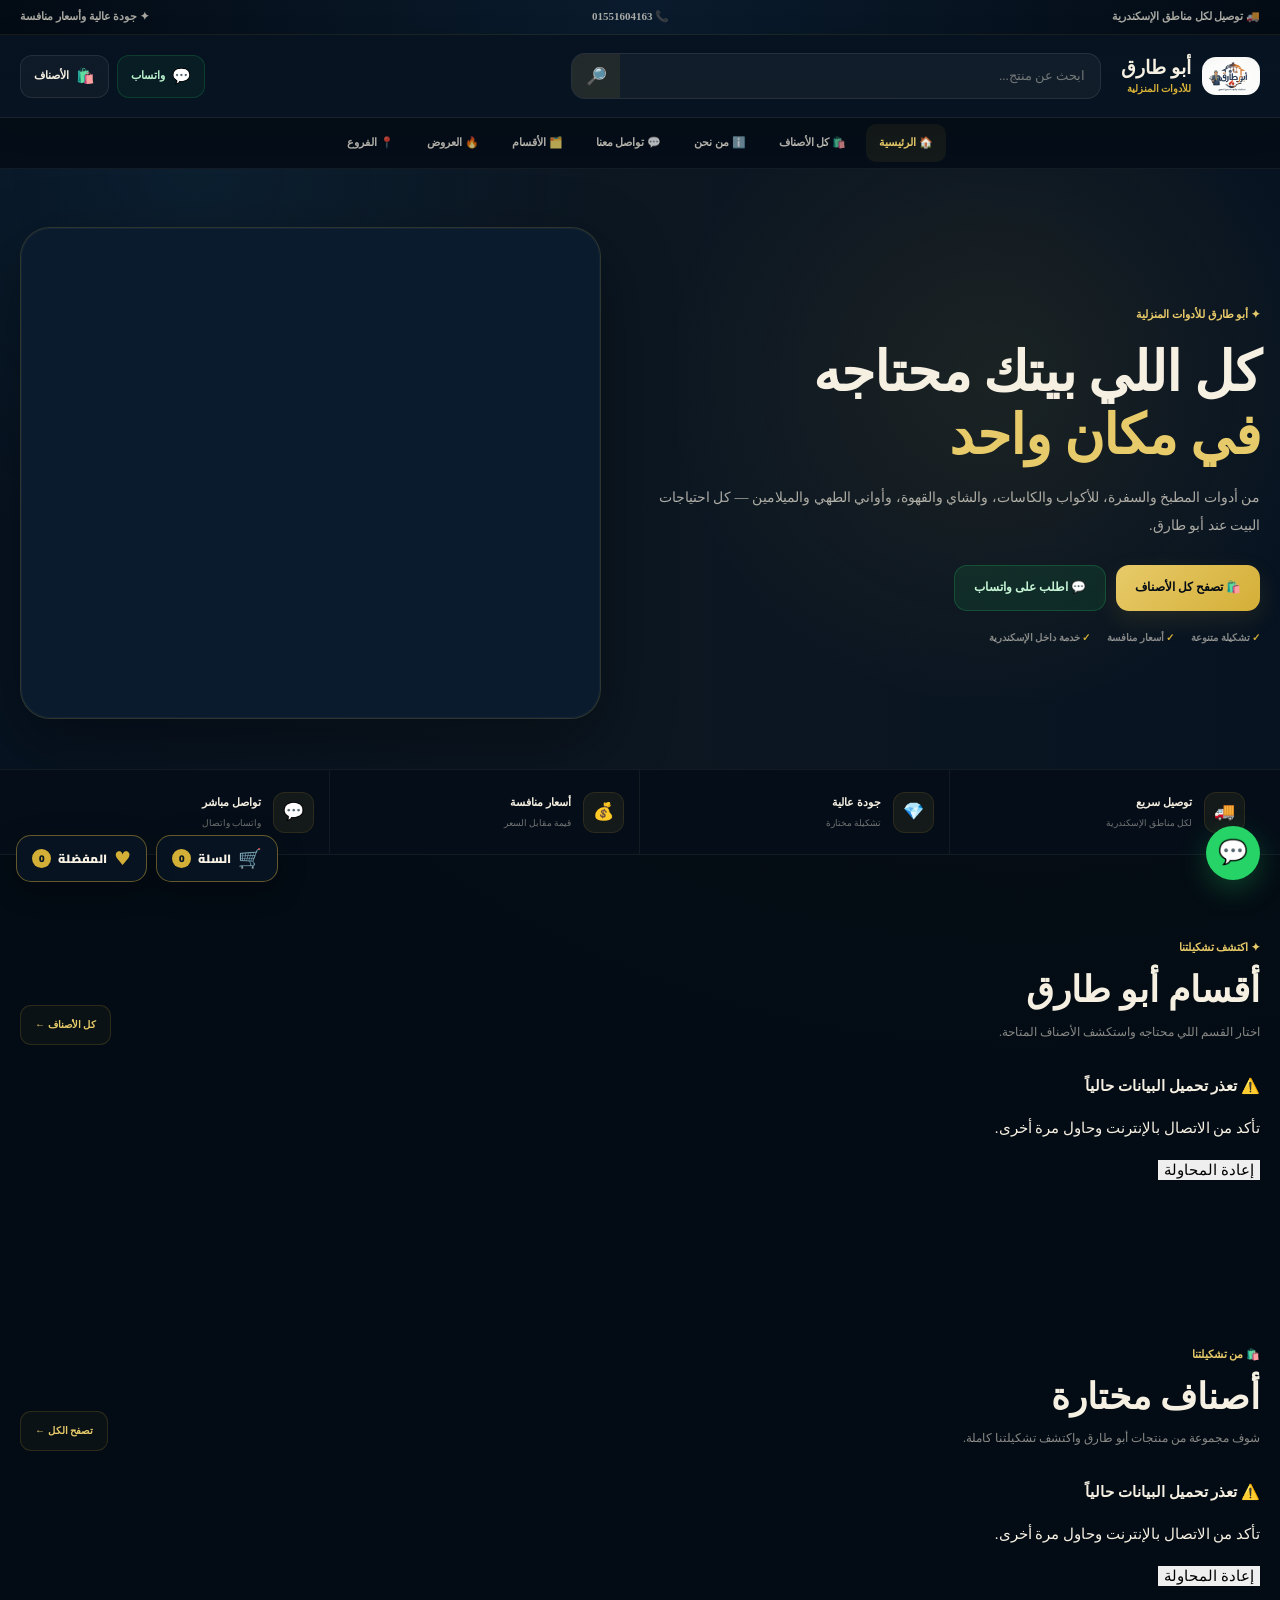
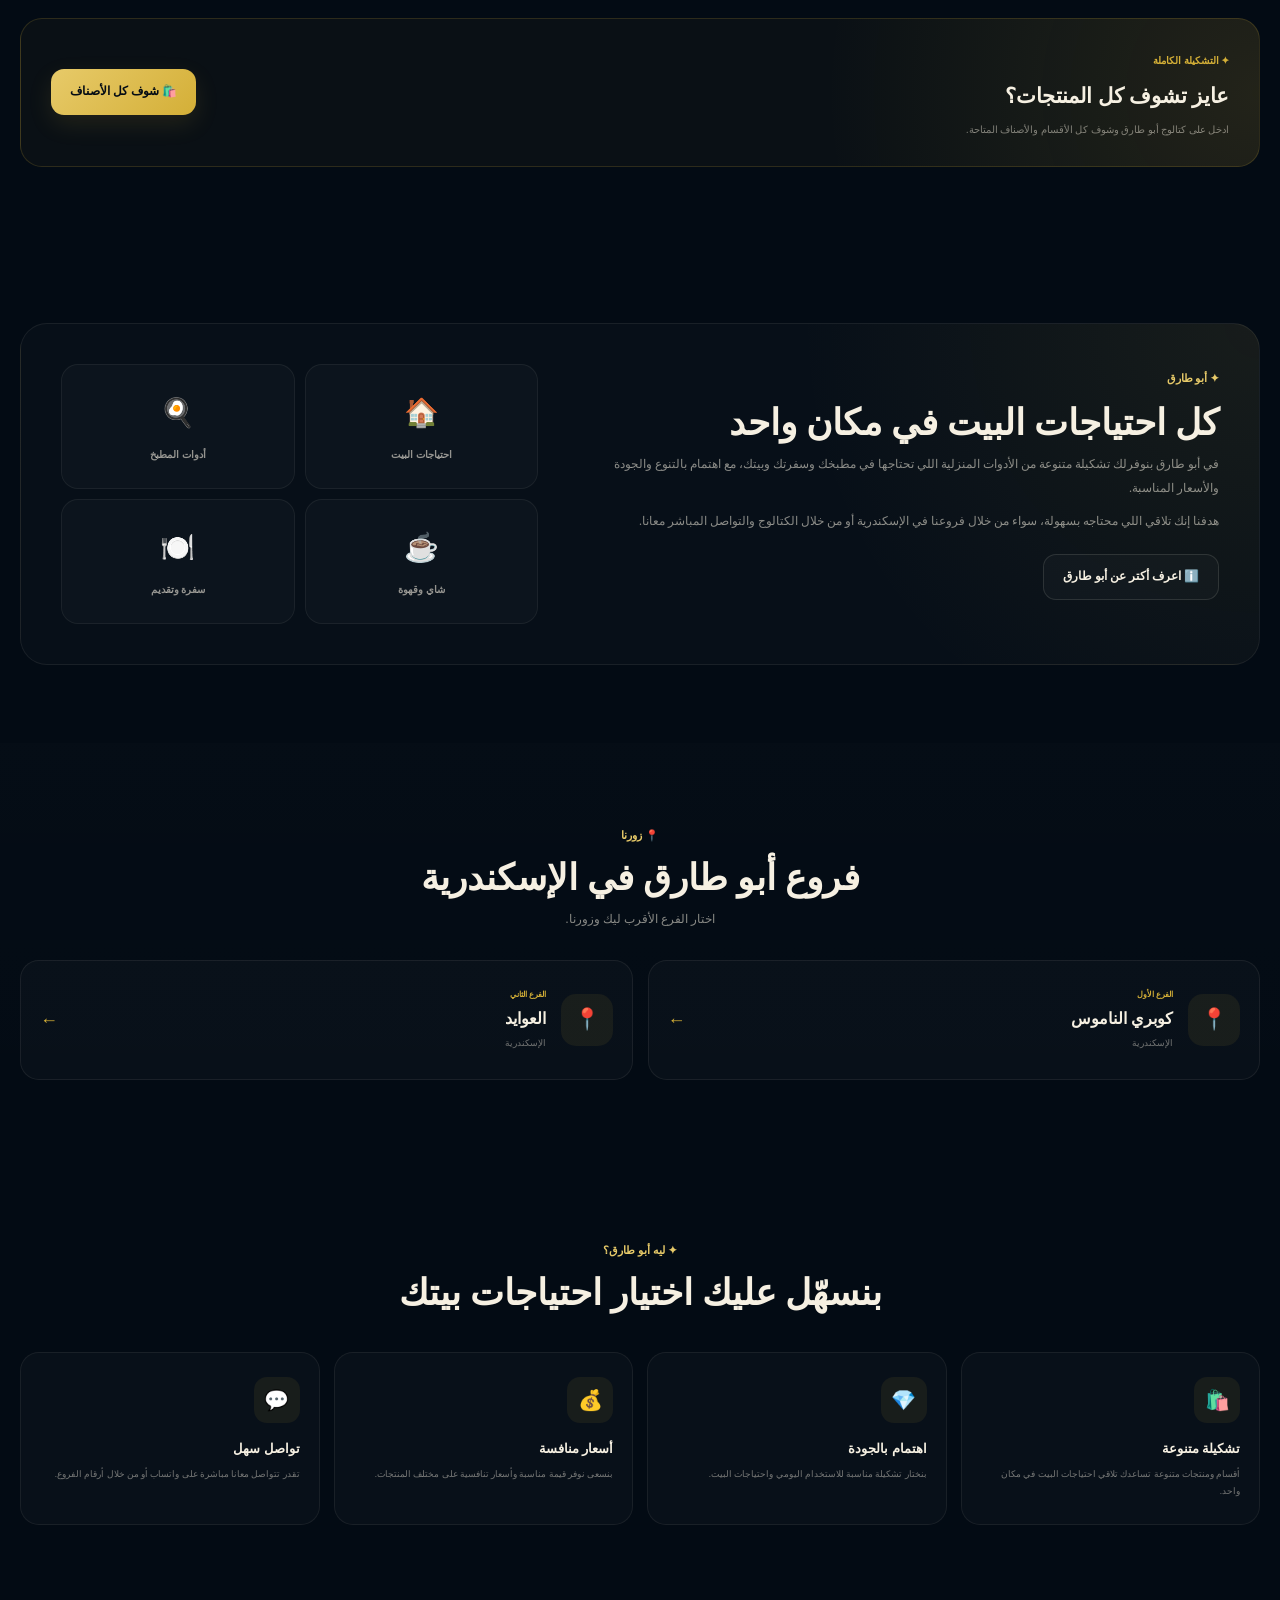
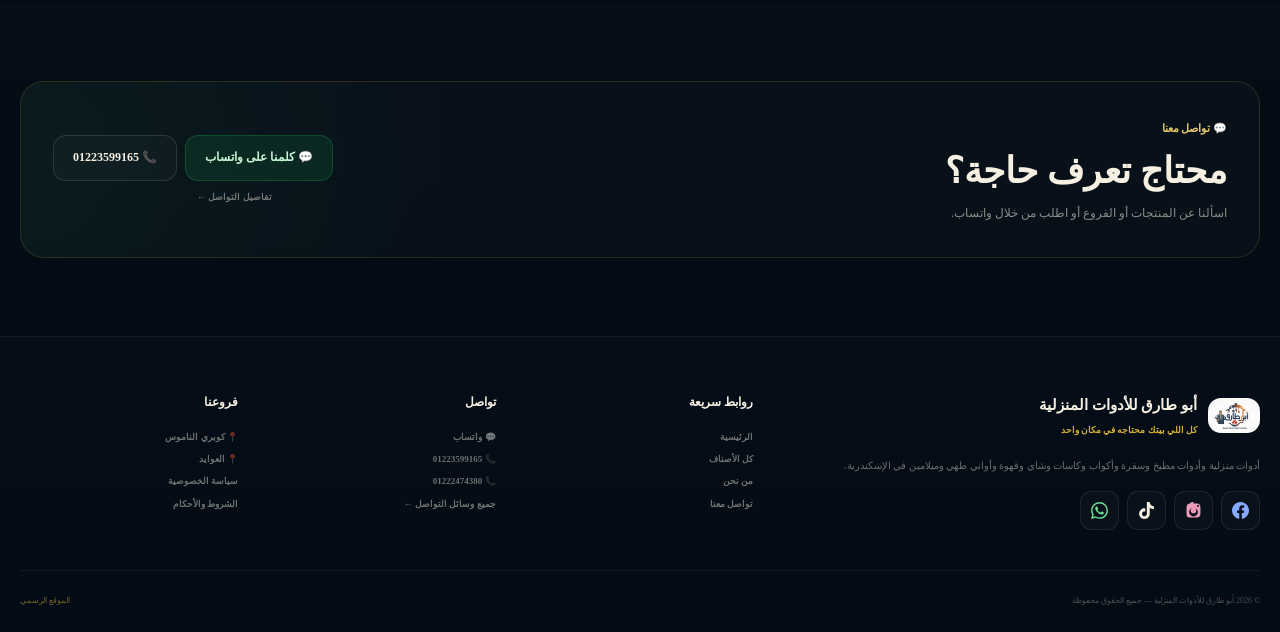
==== index.html @ c91a64de "Remove blank line before script tag in index.html" ====
<!doctype html>
<html lang="ar" dir="rtl">

<head>
  <meta charset="utf-8">

  <meta
    name="viewport"
    content="width=device-width,initial-scale=1,viewport-fit=cover"
  >

  <meta
    name="theme-color"
    content="#071321"
  >

  <!-- =========================================================
       ABO TAREK STORE
       HOMEPAGE — DARK NAVY LUXURY
       MOBILE MENU EDITION
       ========================================================= -->

  <title>أبو طارق للأدوات المنزلية | الموقع الرسمي في الإسكندرية</title>

  <meta
    name="description"
    content="أبو طارق للأدوات المنزلية في الإسكندرية — الموقع الرسمي. اكتشف أدوات المطبخ والسفرة، الأكواب والكاسات، الشاي والقهوة، أواني الطهي، الميلامين والأدوات المنزلية."
  >

  <meta
    name="keywords"
    content="أبو طارق للأدوات المنزلية, ابو طارق للادوات المنزلية, أبو طارق, ابو طارق, Abo Tarek, Abo Tarek Store, أدوات منزلية, ادوات منزلية, أدوات منزلية الإسكندرية, ادوات منزلية الاسكندرية, أدوات مطبخ, ادوات مطبخ, أواني, أواني طهي, ميلامين, أكواب وكاسات, أدوات سفرة, شاي وقهوة, كوبري الناموس, العوايد"
  >

  <meta
    name="robots"
    content="index, follow, max-image-preview:large, max-snippet:-1, max-video-preview:-1"
  >

  <meta
    name="googlebot"
    content="index, follow, max-image-preview:large, max-snippet:-1, max-video-preview:-1"
  >

  <meta
    name="author"
    content="أبو طارق للأدوات المنزلية"
  >

  <meta
    name="format-detection"
    content="telephone=no"
  >

  <link
    rel="canonical"
    href="https://abotarek963258-cmyk.github.io/abo-tarek-store/"
  >

  <!-- =========================================================
       OPEN GRAPH
       ========================================================= -->

  <meta
    property="og:type"
    content="website"
  >

  <meta
    property="og:locale"
    content="ar_EG"
  >

  <meta
    property="og:site_name"
    content="أبو طارق للأدوات المنزلية"
  >

  <meta
    property="og:title"
    content="أبو طارق للأدوات المنزلية | الموقع الرسمي في الإسكندرية"
  >

  <meta
    property="og:description"
    content="الموقع الرسمي لأبو طارق للأدوات المنزلية في الإسكندرية. أدوات منزلية، أدوات مطبخ، أواني، أكواب وكاسات، ميلامين وأدوات سفرة."
  >

  <meta
    property="og:url"
    content="https://abotarek963258-cmyk.github.io/abo-tarek-store/"
  >

  <meta
    property="og:image"
    content="https://abotarek963258-cmyk.github.io/abo-tarek-store/assets/storefront.jpg"
  >

  <meta
    property="og:image:alt"
    content="أبو طارق للأدوات المنزلية في الإسكندرية"
  >

  <!-- =========================================================
       TWITTER / X
       ========================================================= -->

  <meta
    name="twitter:card"
    content="summary_large_image"
  >

  <meta
    name="twitter:title"
    content="أبو طارق للأدوات المنزلية | الموقع الرسمي"
  >

  <meta
    name="twitter:description"
    content="الموقع الرسمي لأبو طارق للأدوات المنزلية في الإسكندرية."
  >

  <meta
    name="twitter:image"
    content="https://abotarek963258-cmyk.github.io/abo-tarek-store/assets/storefront.jpg"
  >

  <!-- =========================================================
       ICONS / PWA
       ========================================================= -->

  <link
    rel="icon"
    type="image/png"
    href="./assets/logo.png"
  >

  <link
    rel="apple-touch-icon"
    href="./assets/logo.png"
  >

  <link
    rel="manifest"
    href="./manifest.json"
  >

  <meta
    name="apple-mobile-web-app-capable"
    content="yes"
  >

  <meta
    name="apple-mobile-web-app-status-bar-style"
    content="default"
  >

  <meta
    name="apple-mobile-web-app-title"
    content="أبو طارق"
  >

  <meta
    name="mobile-web-app-capable"
    content="yes"
  >

  <meta
    name="application-name"
    content="أبو طارق"
  >

  <!-- =========================================================
       PERFORMANCE
       ========================================================= -->

  <link
    rel="preconnect"
    href="https://fonts.googleapis.com"
  >

  <link
    rel="preconnect"
    href="https://fonts.gstatic.com"
    crossorigin
  >

  <link
    rel="dns-prefetch"
    href="//fonts.googleapis.com"
  >

  <link
    rel="dns-prefetch"
    href="//script.google.com"
  >

  <!-- =========================================================
       FONT
       ========================================================= -->

  <link
    href="https://fonts.googleapis.com/css2?family=Cairo:wght@400;500;600;700;800;900&display=swap"
    rel="stylesheet"
  >

  <!-- =========================================================
       CSS
       ========================================================= -->

  <link
    rel="stylesheet"
    href="./style.css?v=7000"
  >

  <link
    rel="stylesheet"
    href="./features.css?v=7000"
  >

  <!-- =========================================================
       MOBILE MENU EXTRA STYLES
       ========================================================= -->

  <style>

    /* =======================================================
       MOBILE MENU — DARK NAVY LUXURY
       ======================================================= */

    .mobile-menu {
      position: fixed;
      inset: 0;
      z-index: 99990;
      visibility: hidden;
      pointer-events: none;
    }

    .mobile-menu.is-open {
      visibility: visible;
      pointer-events: auto;
    }

    .mobile-menu-backdrop {
      position: absolute;
      inset: 0;
      background: rgba(2, 8, 15, .72);
      backdrop-filter: blur(4px);
      -webkit-backdrop-filter: blur(4px);
      opacity: 0;
      transition: opacity .25s ease;
    }

    .mobile-menu.is-open .mobile-menu-backdrop {
      opacity: 1;
    }

    .mobile-menu-panel {
      position: absolute;
      top: 0;
      right: 0;
      width: min(88vw, 390px);
      height: 100%;
      overflow-y: auto;
      overscroll-behavior: contain;
      background:
        radial-gradient(
          circle at 100% 0%,
          rgba(212,175,55,.11),
          transparent 32%
        ),
        linear-gradient(
          180deg,
          #0a1b2d 0%,
          #071321 48%,
          #050e18 100%
        );
      border-left: 1px solid rgba(212,175,55,.22);
      box-shadow: -20px 0 70px rgba(0,0,0,.42);
      transform: translateX(105%);
      transition: transform .3s cubic-bezier(.22,.61,.36,1);
      padding: 18px;
    }

    .mobile-menu.is-open .mobile-menu-panel {
      transform: translateX(0);
    }

    .mobile-menu-head {
      display: flex;
      align-items: center;
      justify-content: space-between;
      gap: 14px;
      padding-bottom: 18px;
      border-bottom: 1px solid rgba(246,240,226,.09);
    }

    .mobile-menu-brand {
      display: inline-flex;
      align-items: center;
      gap: 11px;
      color: #f6f0e2;
      text-decoration: none;
      min-width: 0;
    }

    .mobile-menu-brand img {
      width: 48px;
      height: 48px;
      object-fit: contain;
      border-radius: 12px;
      flex: 0 0 auto;
    }

    .mobile-menu-brand span {
      display: flex;
      flex-direction: column;
      min-width: 0;
    }

    .mobile-menu-brand strong {
      color: #f6f0e2;
      font-size: 17px;
      font-weight: 900;
      line-height: 1.2;
    }

    .mobile-menu-brand small {
      margin-top: 3px;
      color: rgba(246,240,226,.62);
      font-size: 10px;
      font-weight: 600;
    }

    .mobile-menu-close {
      width: 42px;
      height: 42px;
      border: 1px solid rgba(212,175,55,.3);
      border-radius: 12px;
      background: rgba(212,175,55,.08);
      color: #d4af37;
      font-size: 29px;
      line-height: 1;
      display: inline-flex;
      align-items: center;
      justify-content: center;
      cursor: pointer;
      flex: 0 0 auto;
    }

    .mobile-menu-welcome {
      display: flex;
      align-items: center;
      gap: 12px;
      margin: 18px 0 14px;
      padding: 14px;
      border-radius: 15px;
      background: rgba(246,240,226,.045);
      border: 1px solid rgba(246,240,226,.07);
    }

    .mobile-menu-welcome > span {
      width: 38px;
      height: 38px;
      border-radius: 50%;
      display: inline-flex;
      align-items: center;
      justify-content: center;
      background: rgba(212,175,55,.12);
      color: #d4af37;
      flex: 0 0 auto;
    }

    .mobile-menu-welcome div {
      display: flex;
      flex-direction: column;
      min-width: 0;
    }

    .mobile-menu-welcome strong {
      color: #f6f0e2;
      font-size: 13px;
      font-weight: 800;
    }

    .mobile-menu-welcome small {
      margin-top: 3px;
      color: rgba(246,240,226,.56);
      font-size: 10px;
    }

    .mobile-menu-links {
      display: flex;
      flex-direction: column;
      gap: 7px;
    }

    .mobile-menu-link {
      width: 100%;
      min-height: 52px;
      display: flex;
      align-items: center;
      gap: 12px;
      padding: 10px 13px;
      border: 1px solid rgba(246,240,226,.06);
      border-radius: 14px;
      background: rgba(246,240,226,.035);
      color: #f6f0e2;
      text-decoration: none;
      font-family: inherit;
      font-size: 13px;
      font-weight: 700;
      text-align: right;
      cursor: pointer;
      transition:
        background .2s ease,
        border-color .2s ease,
        transform .2s ease;
    }

    .mobile-menu-link:hover,
    .mobile-menu-link:focus-visible {
      background: rgba(212,175,55,.09);
      border-color: rgba(212,175,55,.25);
      outline: none;
    }

    .mobile-menu-link:active {
      transform: scale(.985);
    }

    .mobile-menu-link.active {
      background: linear-gradient(
        135deg,
        rgba(212,175,55,.15),
        rgba(212,175,55,.055)
      );
      border-color: rgba(212,175,55,.28);
    }

    .mobile-menu-link.featured {
      background:
        linear-gradient(
          135deg,
          rgba(212,175,55,.18),
          rgba(212,175,55,.06)
        );
      border-color: rgba(212,175,55,.34);
    }

    .mobile-menu-link-icon {
      width: 32px;
      height: 32px;
      border-radius: 10px;
      display: inline-flex;
      align-items: center;
      justify-content: center;
      background: rgba(255,255,255,.045);
      flex: 0 0 auto;
      font-size: 16px;
    }

    .mobile-menu-link > span:nth-child(2) {
      flex: 1;
    }

    .mobile-menu-link b {
      color: #d4af37;
      font-size: 16px;
      font-weight: 900;
    }

    .mobile-menu-button {
      appearance: none;
      -webkit-appearance: none;
    }

    .mobile-menu-cart-count {
      min-width: 25px;
      height: 25px;
      padding: 0 6px;
      border-radius: 99px;
      display: inline-flex;
      align-items: center;
      justify-content: center;
      background: #d4af37;
      color: #071321;
      font-size: 11px;
      font-weight: 900;
    }

    .mobile-menu-contact {
      display: grid;
      grid-template-columns: 1fr 1fr;
      gap: 8px;
      margin-top: 15px;
    }

    .mobile-menu-contact-btn {
      min-height: 47px;
      display: flex;
      align-items: center;
      justify-content: center;
      gap: 7px;
      border-radius: 13px;
      text-decoration: none;
      font-size: 12px;
      font-weight: 800;
      border: 1px solid rgba(246,240,226,.08);
    }

    .mobile-menu-contact-btn.whatsapp {
      background: rgba(37,211,102,.11);
      border-color: rgba(37,211,102,.22);
      color: #bff5d2;
    }

    .mobile-menu-contact-btn.phone {
      background: rgba(212,175,55,.09);
      border-color: rgba(212,175,55,.22);
      color: #f6e8b5;
    }

    .mobile-menu-social {
      margin-top: 21px;
      padding-top: 17px;
      border-top: 1px solid rgba(246,240,226,.08);
    }

    .mobile-menu-social-title {
      display: flex;
      align-items: center;
      gap: 9px;
      color: rgba(246,240,226,.7);
      font-size: 10px;
      font-weight: 700;
      margin-bottom: 10px;
    }

    .mobile-menu-social-title i {
      height: 1px;
      flex: 1;
      background: rgba(212,175,55,.2);
    }

    .mobile-social-links {
      display: grid;
      grid-template-columns: repeat(3, 1fr);
      gap: 8px;
    }

    .mobile-social {
      min-height: 62px;
      display: flex;
      flex-direction: column;
      align-items: center;
      justify-content: center;
      gap: 4px;
      border-radius: 13px;
      border: 1px solid rgba(246,240,226,.07);
      background: rgba(246,240,226,.035);
      color: #f6f0e2;
      text-decoration: none;
    }

    .mobile-social span {
      font-size: 19px;
      font-weight: 900;
      line-height: 1;
    }

    .mobile-social small {
      color: rgba(246,240,226,.56);
      font-size: 8px;
      font-weight: 700;
    }

    .mobile-social.facebook span {
      color: #7da7ff;
    }

    .mobile-social.instagram span {
      color: #f39abf;
    }

    .mobile-social.tiktok span {
      color: #f6f0e2;
    }

    .mobile-menu-footer {
      display: flex;
      align-items: center;
      justify-content: space-between;
      gap: 10px;
      margin-top: 20px;
      padding: 13px 2px 4px;
      color: rgba(246,240,226,.45);
      font-size: 9px;
    }

    .mobile-menu-footer span {
      font-weight: 700;
    }

    .mobile-menu-footer small {
      color: rgba(212,175,55,.6);
    }

    body.mobile-menu-open {
      overflow: hidden;
    }

    @media (min-width: 651px) {

      .mobile-menu {
        display: none !important;
      }

    }

    @media (max-width: 420px) {

      .mobile-menu-panel {
        width: min(92vw, 370px);
        padding: 15px;
      }

      .mobile-menu-head {
        padding-bottom: 15px;
      }

      .mobile-menu-brand strong {
        font-size: 15px;
      }

      .mobile-menu-link {
        min-height: 49px;
        font-size: 12px;
      }

      .mobile-menu-welcome {
        margin-top: 14px;
      }

    }

    @media (prefers-reduced-motion: reduce) {

      .mobile-menu-backdrop,
      .mobile-menu-panel,
      .mobile-menu-link {
        transition: none !important;
      }

    }

  </style>


  <!-- =========================================================
       STRUCTURED DATA
       ========================================================= -->

  <script type="application/ld+json">
  {
    "@context": "https://schema.org",
    "@graph": [

      {
        "@type": "Organization",
        "@id": "https://abotarek963258-cmyk.github.io/abo-tarek-store/#organization",
        "name": "أبو طارق للأدوات المنزلية",
        "alternateName": [
          "ابو طارق للأدوات المنزلية",
          "أبو طارق",
          "ابو طارق",
          "Abo Tarek",
          "Abo Tarek Store"
        ],
        "url": "https://abotarek963258-cmyk.github.io/abo-tarek-store/",
        "logo": {
          "@type": "ImageObject",
          "url": "https://abotarek963258-cmyk.github.io/abo-tarek-store/assets/logo.png"
        },
        "image": "https://abotarek963258-cmyk.github.io/abo-tarek-store/assets/storefront.jpg",
        "description": "أبو طارق للأدوات المنزلية في الإسكندرية.",
        "telephone": [
          "+201551604163",
          "+201223599165",
          "+201222474380",
          "+201201344419",
          "+2035133602"
        ],
        "sameAs": [
          "https://www.facebook.com/profile.php?id=61587289863971",
          "https://www.instagram.com/abotarekstore/",
          "https://www.tiktok.com/@abo.tarek.store2"
        ]
      },

      {
        "@type": "HomeGoodsStore",
        "@id": "https://abotarek963258-cmyk.github.io/abo-tarek-store/#store",
        "name": "أبو طارق للأدوات المنزلية",
        "alternateName": [
          "ابو طارق للأدوات المنزلية",
          "أبو طارق",
          "Abo Tarek Store"
        ],
        "url": "https://abotarek963258-cmyk.github.io/abo-tarek-store/",
        "logo": "https://abotarek963258-cmyk.github.io/abo-tarek-store/assets/logo.png",
        "image": "https://abotarek963258-cmyk.github.io/abo-tarek-store/assets/storefront.jpg",
        "description": "أبو طارق للأدوات المنزلية في الإسكندرية — أدوات منزلية وأدوات مطبخ وأواني وأكواب وكاسات وميلامين وأدوات سفرة.",
        "telephone": [
          "+201551604163",
          "+201223599165",
          "+201222474380",
          "+201201344419",
          "+2035133602"
        ],
        "parentOrganization": {
          "@id": "https://abotarek963258-cmyk.github.io/abo-tarek-store/#organization"
        },
        "address": {
          "@type": "PostalAddress",
          "addressLocality": "الإسكندرية",
          "addressRegion": "الإسكندرية",
          "addressCountry": "EG"
        },
        "areaServed": {
          "@type": "City",
          "name": "الإسكندرية"
        },
        "sameAs": [
          "https://www.facebook.com/profile.php?id=61587289863971",
          "https://www.instagram.com/abotarekstore/",
          "https://www.tiktok.com/@abo.tarek.store2"
        ]
      },

      {
        "@type": "WebSite",
        "@id": "https://abotarek963258-cmyk.github.io/abo-tarek-store/#website",
        "url": "https://abotarek963258-cmyk.github.io/abo-tarek-store/",
        "name": "أبو طارق للأدوات المنزلية",
        "alternateName": "Abo Tarek Store",
        "description": "الموقع الرسمي لأبو طارق للأدوات المنزلية في الإسكندرية.",
        "publisher": {
          "@id": "https://abotarek963258-cmyk.github.io/abo-tarek-store/#organization"
        },
        "inLanguage": "ar-EG"
      },

      {
        "@type": "WebPage",
        "@id": "https://abotarek963258-cmyk.github.io/abo-tarek-store/#webpage",
        "url": "https://abotarek963258-cmyk.github.io/abo-tarek-store/",
        "name": "أبو طارق للأدوات المنزلية | الموقع الرسمي في الإسكندرية",
        "description": "الموقع الرسمي لأبو طارق للأدوات المنزلية في الإسكندرية.",
        "isPartOf": {
          "@id": "https://abotarek963258-cmyk.github.io/abo-tarek-store/#website"
        },
        "about": {
          "@id": "https://abotarek963258-cmyk.github.io/abo-tarek-store/#organization"
        },
        "mainEntity": {
          "@id": "https://abotarek963258-cmyk.github.io/abo-tarek-store/#store"
        },
        "inLanguage": "ar-EG"
      }

    ]
  }
  </script>

</head>


<body class="dark-luxury-home">


  <!-- =========================================================
       TOP STRIP
       ========================================================= -->

  <div
    class="top-strip"
    id="siteTopStrip"
  >

    <div class="container top-strip-inner">

      <span>
        🚚 توصيل لكل مناطق الإسكندرية
      </span>

      <span>
        📞 01551604163
      </span>

      <span>
        ✦ جودة عالية وأسعار منافسة
      </span>

    </div>

  </div>


  <!-- =========================================================
       HEADER
       ========================================================= -->

  <header
    class="site-header"
    id="siteHeader"
  >

    <div class="container nav">

      <a
        href="./"
        class="brand"
        aria-label="أبو طارق للأدوات المنزلية - الرئيسية"
      >

        <img
          id="siteLogo"
          src="./assets/logo.png"
          alt="لوجو أبو طارق للأدوات المنزلية"
          width="58"
          height="58"
          data-setting="logoImage"
        >

        <span class="brand-text">

          <strong
            id="siteName"
            data-setting="siteName"
          >
            أبو طارق
          </strong>

          <span>
            للأدوات المنزلية
          </span>

        </span>

      </a>


      <!-- HEADER SEARCH -->

      <form
        class="header-search"
        id="headerSearchForm"
        role="search"
        autocomplete="off"
      >

        <input
          type="search"
          id="headerSearchInput"
          placeholder="ابحث عن منتج..."
          aria-label="البحث عن منتج"
          enterkeyhint="search"
          autocomplete="off"
          spellcheck="false"
        >

        <button
          class="search-btn"
          id="headerSearchBtn"
          type="submit"
          aria-label="بحث"
        >
          🔎
        </button>

      </form>


      <!-- HEADER ACTIONS -->

      <div class="header-actions">

        <a
          href="https://wa.me/201551604163"
          target="_blank"
          rel="noopener noreferrer"
          class="header-btn whatsapp-btn"
          data-setting="whatsapp"
          aria-label="تواصل مع أبو طارق على واتساب"
        >

          <span class="icon">
            💬
          </span>

          <span class="label">
            واتساب
          </span>

        </a>


        <a
          href="./sections.html"
          class="header-btn"
          aria-label="كل الأصناف"
        >

          <span class="icon">
            🛍️
          </span>

          <span class="label">
            الأصناف
          </span>

        </a>


        <button
          class="menu-btn"
          id="menuBtn"
          type="button"
          aria-label="فتح القائمة"
          aria-controls="mobileMenu"
          aria-expanded="false"
          data-mobile-menu-toggle
        >
          <span class="menu-icon" aria-hidden="true">
            ☰
          </span>
        </button>

      </div>

    </div>

  </header>


  <!-- =========================================================
       MOBILE MENU
       ========================================================= -->

  <aside
    class="mobile-menu"
    id="mobileMenu"
    aria-hidden="true"
  >

    <div
      class="mobile-menu-backdrop"
      data-mobile-menu-close
    ></div>

    <div
      class="mobile-menu-panel"
      role="dialog"
      aria-modal="true"
      aria-label="قائمة أبو طارق"
    >

      <div class="mobile-menu-head">

        <a
          href="./"
          class="mobile-menu-brand"
          data-mobile-menu-close
        >

          <img
            src="./assets/logo.png"
            width="48"
            height="48"
            alt="أبو طارق للأدوات المنزلية"
          >

          <span>
            <strong>أبو طارق</strong>
            <small>للأدوات المنزلية</small>
          </span>

        </a>

        <button
          type="button"
          class="mobile-menu-close"
          aria-label="إغلاق القائمة"
          data-mobile-menu-close
        >
          ×
        </button>

      </div>


      <div class="mobile-menu-welcome">

        <span>
          ✦
        </span>

        <div>

          <strong>
            أهلاً بيك في أبو طارق
          </strong>

          <small>
            كل احتياجات البيت في مكان واحد
          </small>

        </div>

      </div>


      <nav
        class="mobile-menu-links"
        aria-label="قائمة الموقع"
      >

        <a
          href="./"
          class="mobile-menu-link active"
          data-mobile-menu-close
        >

          <span class="mobile-menu-link-icon">
            🏠
          </span>

          <span>
            الرئيسية
          </span>

          <b>
            ←
          </b>

        </a>


        <a
          href="./sections.html"
          class="mobile-menu-link featured"
          data-mobile-menu-close
        >

          <span class="mobile-menu-link-icon">
            🛍️
          </span>

          <span>
            كل الأصناف
          </span>

          <b>
            ←
          </b>

        </a>


        <a
          href="#offers"
          class="mobile-menu-link"
          data-mobile-menu-close
        >

          <span class="mobile-menu-link-icon">
            🔥
          </span>

          <span>
            العروض
          </span>

          <b>
            ←
          </b>

        </a>


        <button
          type="button"
          class="mobile-menu-link mobile-menu-button"
          data-cart-button
          data-mobile-menu-close
        >

          <span class="mobile-menu-link-icon">
            🛒
          </span>

          <span>
            السلة
          </span>

          <strong
            class="mobile-menu-cart-count"
            id="mobileMenuCartCount"
          >
            0
          </strong>

        </button>


        <a
          href="#categories"
          class="mobile-menu-link"
          data-mobile-menu-close
        >

          <span class="mobile-menu-link-icon">
            🗂️
          </span>

          <span>
            الأقسام
          </span>

          <b>
            ←
          </b>

        </a>


        <a
          href="#branches"
          class="mobile-menu-link"
          data-mobile-menu-close
        >

          <span class="mobile-menu-link-icon">
            📍
          </span>

          <span>
            فروعنا
          </span>

          <b>
            ←
          </b>

        </a>


        <a
          href="./about.html"
          class="mobile-menu-link"
          data-mobile-menu-close
        >

          <span class="mobile-menu-link-icon">
            ℹ️
          </span>

          <span>
            من نحن
          </span>

          <b>
            ←
          </b>

        </a>


        <a
          href="./contact.html"
          class="mobile-menu-link"
          data-mobile-menu-close
        >

          <span class="mobile-menu-link-icon">
            💬
          </span>

          <span>
            تواصل معنا
          </span>

          <b>
            ←
          </b>

        </a>

      </nav>


      <!-- QUICK CONTACT -->

      <div class="mobile-menu-contact">

        <a
          href="https://wa.me/201551604163"
          target="_blank"
          rel="noopener noreferrer"
          class="mobile-menu-contact-btn whatsapp"
          data-setting="whatsapp"
        >

          <span>
            💬
          </span>

          <strong>
            واتساب
          </strong>

        </a>


        <a
          href="tel:01223599165"
          class="mobile-menu-contact-btn phone"
          data-setting="phone1"
        >

          <span>
            📞
          </span>

          <strong>
            اتصال
          </strong>

        </a>

      </div>


      <!-- SOCIAL -->

      <div class="mobile-menu-social">

        <div class="mobile-menu-social-title">

          <span>
            تابعنا على السوشيال
          </span>

          <i></i>

        </div>


        <div class="mobile-social-links">

          <a
            href="https://www.facebook.com/profile.php?id=61587289863971"
            target="_blank"
            rel="noopener noreferrer"
            class="mobile-social facebook"
            data-setting="facebook"
            aria-label="فيسبوك"
          >

            <span>
              f
            </span>

            <small>
              Facebook
            </small>

          </a>


          <a
            href="https://www.instagram.com/abotarekstore/"
            target="_blank"
            rel="noopener noreferrer"
            class="mobile-social instagram"
            data-setting="instagram"
            aria-label="إنستجرام"
          >

            <span>
              ◎
            </span>

            <small>
              Instagram
            </small>

          </a>


          <a
            href="https://www.tiktok.com/@abo.tarek.store2"
            target="_blank"
            rel="noopener noreferrer"
            class="mobile-social tiktok"
            data-setting="tiktok"
            aria-label="تيك توك"
          >

            <span>
              ♪
            </span>

            <small>
              TikTok
            </small>

          </a>

        </div>

      </div>


      <div class="mobile-menu-footer">

        <span>
          ✦ أبو طارق للأدوات المنزلية
        </span>

        <small>
          الإسكندرية
        </small>

      </div>

    </div>

  </aside>


  <!-- =========================================================
       MAIN NAVIGATION
       ========================================================= -->

  <nav
    class="main-nav"
    id="mainNav"
    aria-label="القائمة الرئيسية"
  >

    <div class="container nav-inner">

      <a
        href="./"
        class="active"
        aria-current="page"
      >
        🏠 الرئيسية
      </a>

      <a href="./sections.html">
        🛍️ كل الأصناف
      </a>

      <a href="./about.html">
        ℹ️ من نحن
      </a>

      <a href="./contact.html">
        💬 تواصل معنا
      </a>

      <a href="#categories">
        🗂️ الأقسام
      </a>

      <a href="#offers">
        🔥 العروض
      </a>

      <a href="#branches">
        📍 الفروع
      </a>

    </div>

  </nav>


  <!-- =========================================================
       MAIN
       ========================================================= -->

  <main>


    <!-- HERO -->

    <section
      class="hero"
      id="hero"
      aria-labelledby="heroTitle"
    >

      <div class="container hero-inner">

        <div class="hero-copy">

          <span class="hero-badge">
            ✦ أبو طارق للأدوات المنزلية
          </span>

          <h1
            class="hero-title"
            id="heroTitle"
          >

            <span>
              كل اللي بيتك محتاجه
            </span>

            <span>
              في مكان واحد
            </span>

          </h1>

          <p
            class="hero-description"
            id="heroSubtitle"
          >
            من أدوات المطبخ والسفرة، للأكواب والكاسات،
            والشاي والقهوة، وأواني الطهي والميلامين —
            كل احتياجات البيت عند أبو طارق.
          </p>


          <div class="hero-actions">

            <a
              href="./sections.html"
              class="btn-primary"
            >
              🛍️ تصفح كل الأصناف
            </a>

            <a
              href="https://wa.me/201551604163"
              target="_blank"
              rel="noopener noreferrer"
              class="btn-whatsapp"
              data-setting="whatsapp"
            >
              💬 اطلب على واتساب
            </a>

          </div>


          <div class="hero-trust">

            <span>
              ✓ تشكيلة متنوعة
            </span>

            <span>
              ✓ أسعار منافسة
            </span>

            <span>
              ✓ خدمة داخل الإسكندرية
            </span>

          </div>

        </div>


        <div class="hero-image">

          <img
            id="heroImage"
            src="./assets/storefront.jpg"
            alt="أبو طارق للأدوات المنزلية في الإسكندرية"
            width="900"
            height="650"
            loading="eager"
            fetchpriority="high"
            decoding="async"
            data-setting="heroImage"
          >

        </div>

      </div>

    </section>


    <!-- QUICK FEATURES -->

    <section
      class="features-bar"
      aria-label="مميزات أبو طارق"
    >

      <div class="container features-grid">

        <div class="feature-item">

          <div class="feature-icon">
            🚚
          </div>

          <div class="feature-text">

            <strong>
              توصيل سريع
            </strong>

            <span>
              لكل مناطق الإسكندرية
            </span>

          </div>

        </div>


        <div class="feature-item">

          <div class="feature-icon">
            💎
          </div>

          <div class="feature-text">

            <strong>
              جودة عالية
            </strong>

            <span>
              تشكيلة مختارة
            </span>

          </div>

        </div>


        <div class="feature-item">

          <div class="feature-icon">
            💰
          </div>

          <div class="feature-text">

            <strong>
              أسعار منافسة
            </strong>

            <span>
              قيمة مقابل السعر
            </span>

          </div>

        </div>


        <div class="feature-item">

          <div class="feature-icon">
            💬
          </div>

          <div class="feature-text">

            <strong>
              تواصل مباشر
            </strong>

            <span>
              واتساب واتصال
            </span>

          </div>

        </div>

      </div>

    </section>


    <!-- CATEGORIES -->

    <section
      id="categories"
      class="section categories-section"
      aria-labelledby="categoriesTitle"
    >

      <div class="container">

        <div class="section-header">

          <div>

            <span class="section-kicker">
              ✦ اكتشف تشكيلتنا
            </span>

            <h2
              class="section-title"
              id="categoriesTitle"
            >
              أقسام أبو طارق
            </h2>

            <p class="section-description">
              اختار القسم اللي محتاجه واستكشف الأصناف المتاحة.
            </p>

          </div>

          <a
            href="./sections.html"
            class="see-all"
          >
            كل الأصناف ←
          </a>

        </div>


        <div
          id="categoryGrid"
          class="categories-grid"
          aria-live="polite"
        >

          <div class="loading">

            <div class="loading-spinner"></div>

            <span>
              جاري تحميل الأقسام...
            </span>

          </div>

        </div>

      </div>

    </section>


    <!-- OFFERS -->

    <section
      id="offers"
      class="section offers-section"
      hidden
      aria-labelledby="offersTitle"
    >

      <div class="container">

        <div class="section-header">

          <div>

            <span class="section-kicker">
              🔥 عروض مختارة
            </span>

            <h2
              class="section-title"
              id="offersTitle"
            >
              عروض أبو طارق
            </h2>

            <p class="section-description">
              اختيارات مميزة بأسعار وعروض خاصة.
            </p>

          </div>

          <a
            href="./sections.html"
            class="see-all"
          >
            اكتشف المزيد ←
          </a>

        </div>


        <div
          id="offersGrid"
          class="products-grid"
          aria-live="polite"
        ></div>

      </div>

    </section>


    <!-- PRODUCTS -->

    <section
      id="products"
      class="section products-section"
      aria-labelledby="productsTitle"
    >

      <div class="container">

        <div class="section-header">

          <div>

            <span class="section-kicker">
              🛍️ من تشكيلتنا
            </span>

            <h2
              class="section-title"
              id="productsTitle"
            >
              أصناف مختارة
            </h2>

            <p class="section-description">
              شوف مجموعة من منتجات أبو طارق واكتشف تشكيلتنا كاملة.
            </p>

          </div>

          <a
            href="./sections.html"
            class="see-all"
          >
            تصفح الكل ←
          </a>

        </div>


        <div
          id="productsGrid"
          class="products-grid"
          aria-live="polite"
        >

          <div class="loading">

            <div class="loading-spinner"></div>

            <span>
              جاري تحميل الأصناف...
            </span>

          </div>

        </div>


        <div class="catalog-cta">

          <div class="catalog-cta-content">

            <span class="catalog-cta-kicker">
              ✦ التشكيلة الكاملة
            </span>

            <h3>
              عايز تشوف كل المنتجات؟
            </h3>

            <p>
              ادخل على كتالوج أبو طارق وشوف كل الأقسام والأصناف المتاحة.
            </p>

          </div>

          <a
            href="./sections.html"
            class="btn-primary catalog-cta-button"
          >
            🛍️ شوف كل الأصناف
          </a>

        </div>

      </div>

    </section>


    <!-- RECENTLY VIEWED -->

    <section
      id="recentlyViewed"
      class="section recently-viewed-section"
      hidden
      aria-labelledby="recentlyViewedTitle"
    >

      <div class="container">

        <div class="section-header">

          <div>

            <span class="section-kicker">
              👀 رجوع سريع
            </span>

            <h2
              class="section-title"
              id="recentlyViewedTitle"
            >
              المنتجات اللي شوفتها
            </h2>

          </div>

          <a
            href="./sections.html"
            class="see-all"
          >
            تصفح المزيد ←
          </a>

        </div>


        <div
          id="recentlyViewedGrid"
          class="products-grid"
        ></div>

      </div>

    </section>


    <!-- ABOUT -->

    <section
      id="about"
      class="section about-section"
      aria-labelledby="aboutTitle"
    >

      <div class="container">

        <div class="about-card">

          <div class="about-copy">

            <span class="section-kicker">
              ✦ أبو طارق
            </span>

            <h2
              class="section-title"
              id="aboutTitle"
            >
              كل احتياجات البيت في مكان واحد
            </h2>

            <p class="section-description">
              في أبو طارق بنوفرلك تشكيلة متنوعة من الأدوات المنزلية
              اللي تحتاجها في مطبخك وسفرتك وبيتك، مع اهتمام بالتنوع
              والجودة والأسعار المناسبة.
            </p>

            <p class="section-description">
              هدفنا إنك تلاقي اللي محتاجه بسهولة، سواء من خلال فروعنا
              في الإسكندرية أو من خلال الكتالوج والتواصل المباشر معانا.
            </p>

            <a
              href="./about.html"
              class="btn-outline"
            >
              ℹ️ اعرف أكتر عن أبو طارق
            </a>

          </div>


          <div class="about-highlight">

            <div class="about-highlight-item">
              <strong>🏠</strong>
              <span>احتياجات البيت</span>
            </div>

            <div class="about-highlight-item">
              <strong>🍳</strong>
              <span>أدوات المطبخ</span>
            </div>

            <div class="about-highlight-item">
              <strong>☕</strong>
              <span>شاي وقهوة</span>
            </div>

            <div class="about-highlight-item">
              <strong>🍽️</strong>
              <span>سفرة وتقديم</span>
            </div>

          </div>

        </div>

      </div>

    </section>


    <!-- BRANCHES -->

    <section
      id="branches"
      class="section branches-section"
      aria-labelledby="branchesTitle"
    >

      <div class="container">

        <div class="section-header centered">

          <div>

            <span class="section-kicker">
              📍 زورنا
            </span>

            <h2
              class="section-title"
              id="branchesTitle"
            >
              فروع أبو طارق في الإسكندرية
            </h2>

            <p class="section-description">
              اختار الفرع الأقرب ليك وزورنا.
            </p>

          </div>

        </div>


        <div class="branches-grid">


          <a
            href="https://maps.app.goo.gl/eSGccYFsFV8KmgCF7"
            target="_blank"
            rel="noopener noreferrer"
            class="branch-card"
          >

            <div class="branch-icon">
              📍
            </div>

            <div class="branch-content">

              <span class="branch-label">
                الفرع الأول
              </span>

              <h3 data-setting="address1">
                كوبري الناموس
              </h3>

              <span>
                الإسكندرية
              </span>

            </div>

            <span class="branch-arrow">
              ←
            </span>

          </a>


          <a
            href="https://maps.app.goo.gl/UuSj8ifqPBFMFxDY6"
            target="_blank"
            rel="noopener noreferrer"
            class="branch-card"
          >

            <div class="branch-icon">
              📍
            </div>

            <div class="branch-content">

              <span class="branch-label">
                الفرع الثاني
              </span>

              <h3 data-setting="address2">
                العوايد
              </h3>

              <span>
                الإسكندرية
              </span>

            </div>

            <span class="branch-arrow">
              ←
            </span>

          </a>


        </div>

      </div>

    </section>


    <!-- WHY US -->

    <section
      id="why-us"
      class="section why-us-section"
      aria-labelledby="whyUsTitle"
    >

      <div class="container">

        <div class="section-header centered">

          <div>

            <span class="section-kicker">
              ✦ ليه أبو طارق؟
            </span>

            <h2
              class="section-title"
              id="whyUsTitle"
            >
              بنسهّل عليك اختيار احتياجات بيتك
            </h2>

          </div>

        </div>


        <div class="why-us-grid">


          <article class="why-card">

            <div class="why-icon">
              🛍️
            </div>

            <h3>
              تشكيلة متنوعة
            </h3>

            <p>
              أقسام ومنتجات متنوعة تساعدك تلاقي احتياجات البيت في مكان واحد.
            </p>

          </article>


          <article class="why-card">

            <div class="why-icon">
              💎
            </div>

            <h3>
              اهتمام بالجودة
            </h3>

            <p>
              بنختار تشكيلة مناسبة للاستخدام اليومي واحتياجات البيت.
            </p>

          </article>


          <article class="why-card">

            <div class="why-icon">
              💰
            </div>

            <h3>
              أسعار منافسة
            </h3>

            <p>
              بنسعى نوفر قيمة مناسبة وأسعار تنافسية على مختلف المنتجات.
            </p>

          </article>


          <article class="why-card">

            <div class="why-icon">
              💬
            </div>

            <h3>
              تواصل سهل
            </h3>

            <p>
              تقدر تتواصل معانا مباشرة على واتساب أو من خلال أرقام الفروع.
            </p>

          </article>


        </div>

      </div>

    </section>


    <!-- CONTACT -->

    <section
      id="contact"
      class="section contact-section"
      aria-labelledby="contactTitle"
    >

      <div class="container">

        <div class="contact-card">

          <div class="contact-copy">

            <span class="section-kicker">
              💬 تواصل معنا
            </span>

            <h2
              class="section-title"
              id="contactTitle"
            >
              محتاج تعرف حاجة؟
            </h2>

            <p class="section-description">
              اسألنا عن المنتجات أو الفروع أو اطلب من خلال واتساب.
            </p>

          </div>


          <div class="contact-actions">

            <a
              href="https://wa.me/201551604163"
              target="_blank"
              rel="noopener noreferrer"
              class="btn-whatsapp"
              data-setting="whatsapp"
            >
              💬 كلمنا على واتساب
            </a>

            <a
              href="tel:01223599165"
              class="btn-outline"
              data-setting="phone1"
            >
              📞 01223599165
            </a>

            <a
              href="./contact.html"
              class="contact-more"
            >
              تفاصيل التواصل ←
            </a>

          </div>

        </div>

      </div>

    </section>


  </main>


  <!-- =========================================================
       FOOTER
       ========================================================= -->

  <footer class="site-footer">

    <div class="container">

      <div class="footer-inner">


        <div class="footer-brand">

          <a
            href="./"
            class="footer-brand-link"
          >

            <img
              src="./assets/logo.png"
              alt="أبو طارق للأدوات المنزلية"
              width="52"
              height="52"
              loading="lazy"
              data-setting="logoImage"
            >

            <span>

              <strong data-setting="siteName">
                أبو طارق للأدوات المنزلية
              </strong>

              <small data-setting="siteTagline">
                كل اللي بيتك محتاجه في مكان واحد
              </small>

            </span>

          </a>


          <p class="footer-description">
            أدوات منزلية وأدوات مطبخ وسفرة وأكواب وكاسات
            وشاي وقهوة وأواني طهي وميلامين في الإسكندرية.
          </p>


          <div
            class="footer-social"
            aria-label="مواقع التواصل الاجتماعي"
          >

            <a
              href="https://www.facebook.com/profile.php?id=61587289863971"
              target="_blank"
              rel="noopener noreferrer"
              class="social-link facebook"
              data-setting="facebook"
              aria-label="فيسبوك"
              title="فيسبوك"
            >

              <svg
                viewBox="0 0 24 24"
                aria-hidden="true"
                xmlns="http://www.w3.org/2000/svg"
              >

                <path
                  d="M24 12.073c0-6.627-5.373-12-12-12S0 5.446 0 12.073c0 5.99 4.388 10.954 10.125 11.854v-8.385H7.078v-3.47h3.047V9.43c0-3.007 1.792-4.669 4.533-4.669 1.312 0 2.686.235 2.686.235v2.953H15.83c-1.491 0-1.956.925-1.956 1.874v2.25h3.328l-.532 3.47h-2.796v8.385C19.612 23.027 24 18.062 24 12.073z"
                />

              </svg>

            </a>


            <a
              href="https://www.instagram.com/abotarekstore/"
              target="_blank"
              rel="noopener noreferrer"
              class="social-link instagram"
              data-setting="instagram"
              aria-label="إنستجرام"
              title="إنستجرام"
            >

              <svg
                viewBox="0 0 24 24"
                aria-hidden="true"
                xmlns="http://www.w3.org/2000/svg"
              >

                <path
                  d="M12 2.163c3.204 0 3.584.012 4.85.07 3.252.148 4.771 1.691 4.919 4.919.058 1.265.069 1.645.069 4.849 0 3.205-.012 3.584-.069 4.849-.149 3.225-1.664 4.771-4.919 4.919-1.266.058-1.644.07-4.85.07-3.204 0-3.584-.012-4.849-.07-4.26-.149-4.771-1.699-4.919-4.92-.058-1.265-.07-1.644-.07-4.849 0-3.204.013-3.583.07-4.849.149-3.227 1.664-4.771 4.919-4.919C8.333.014 8.741 0 12 0zm0 5.838a6.162 6.162 0 100 12.324 6.162 6.162 0 000-12.324zM12 16a4 4 0 110-8 4 4 0 010 8zm6.406-11.845a1.44 1.44 0 100 2.881 1.44 1.44 0 000-2.881z"
                />

              </svg>

            </a>


            <a
              href="https://www.tiktok.com/@abo.tarek.store2"
              target="_blank"
              rel="noopener noreferrer"
              class="social-link tiktok"
              data-setting="tiktok"
              aria-label="تيك توك"
              title="تيك توك"
            >

              <svg
                viewBox="0 0 24 24"
                aria-hidden="true"
                xmlns="http://www.w3.org/2000/svg"
              >

                <path
                  d="M12.525.02c1.31-.02 2.61-.01 3.91-.02.08 1.53.63 3.09 1.75 4.17 1.12 1.11 2.7 1.62 4.24 1.79v4.03c-1.44-.05-2.89-.35-4.2-.97-.57-.26-1.1-.59-1.62-.93-.01 2.92.01 5.84-.02 8.75-.08 1.4-.54 2.79-1.35 3.94-1.31 1.92-3.58 3.17-5.91 3.21-1.43.08-2.86-.31-4.08-1.03-2.02-1.19-3.44-3.37-3.65-5.71-.02-.5-.03-1-.01-1.49.18-1.9 1.12-3.72 2.58-4.96 1.66-1.44 3.98-2.13 6.15-1.72.02 1.48-.04 2.96-.04 4.44-.99-.32-2.15-.23-3.02.37-.63.41-1.11 1.04-1.36 1.75-.21.51-.15 1.07-.14 1.61.24 1.64 1.82 3.02 3.5 2.87 1.12-.01 2.19-.66 2.77-1.61.19-.33.4-.67.41-1.06.1-1.79.06-3.57.07-5.36.01-4.03-.01-8.05.02-12.07z"
                />

              </svg>

            </a>


            <a
              href="https://wa.me/201551604163"
              target="_blank"
              rel="noopener noreferrer"
              class="social-link whatsapp"
              data-setting="whatsapp"
              aria-label="واتساب"
              title="واتساب"
            >

              <svg
                viewBox="0 0 24 24"
                aria-hidden="true"
                xmlns="http://www.w3.org/2000/svg"
              >

                <path
                  d="M17.472 14.382c-.297-.149-1.758-.867-2.03-.967-.273-.099-.471-.148-.67.15-.197.297-.767.966-.94 1.164-.173.199-.347.223-.644.075-.297-.15-1.255-.463-2.39-1.475-.883-.788-1.48-1.761-1.653-2.059-.173-.297-.018-.458.13-.606.134-.133.298-.347.446-.52.149-.198.198-.298.298-.497.099-.198.05-.371-.025-.52-.075-.149-.669-1.612-.916-2.207-.242-.579-.487-.5-.669-.51-.173-.008-.371-.01-.57-.01-.198 0-.52.074-.792.372-.272.297-1.04 1.016-1.04 2.479 0 1.462 1.065 2.875 1.213 3.074.149.198 2.096 3.2 5.077 4.487.709.306 1.262.489 1.694.625.712.227 1.36.195 1.871.118.571-.085 1.758-.719 2.006-1.413.248-.694.248-1.289.173-1.413-.074-.124-.272-.198-.57-.347m-5.421 7.403h-.004a9.87 9.87 0 01-5.031-1.378l-.361-.214-3.741.982.998-3.648-.235-.374a9.86 9.86 0 01-1.51-5.26c.001-5.45 4.436-9.884 9.888-9.884 2.64 0 5.122 1.03 6.988 2.898a9.825 9.825 0 012.893 6.994c-.003 5.45-4.437 9.884-9.885 9.884m8.413-18.297A11.815 11.815 0 0012.05 0C5.495 0 .16 5.335.157 11.892c0 2.096.547 4.142 1.588 5.945L.057 24l6.305-1.654a11.882 11.882 0 005.683 1.448h.005c6.554 0 11.89-5.335 11.893-11.893a11.821 11.821 0 00-3.48-8.413z"
                />

              </svg>

            </a>

          </div>

        </div>


        <div class="footer-col">

          <h4>
            روابط سريعة
          </h4>

          <a href="./">
            الرئيسية
          </a>

          <a href="./sections.html">
            كل الأصناف
          </a>

          <a href="./about.html">
            من نحن
          </a>

          <a href="./contact.html">
            تواصل معنا
          </a>

        </div>


        <div class="footer-col">

          <h4>
            تواصل
          </h4>

          <a
            href="https://wa.me/201551604163"
            target="_blank"
            rel="noopener noreferrer"
            data-setting="whatsapp"
          >
            💬 واتساب
          </a>

          <a
            href="tel:01223599165"
            data-setting="phone1"
          >
            📞 01223599165
          </a>

          <a
            href="tel:01222474380"
            data-setting="phone2"
          >
            📞 01222474380
          </a>

          <a href="./contact.html">
            جميع وسائل التواصل ←
          </a>

        </div>


        <div class="footer-col">

          <h4>
            فروعنا
          </h4>

          <a href="#branches">
            📍 <span data-setting="address1">كوبري الناموس</span>
          </a>

          <a href="#branches">
            📍 <span data-setting="address2">العوايد</span>
          </a>

          <a href="./privacy.html">
            سياسة الخصوصية
          </a>

          <a href="./terms.html">
            الشروط والأحكام
          </a>

        </div>

      </div>


      <div class="footer-bottom">

        <span>
          © 2026
          <span data-setting="siteName">
            أبو طارق للأدوات المنزلية
          </span>
          — جميع الحقوق محفوظة
        </span>

        <a href="./">
          الموقع الرسمي
        </a>

      </div>

    </div>

  </footer>


  <!-- =========================================================
       FLOATING WHATSAPP
       ========================================================= -->

  <a
    id="floatingWhatsApp"
    class="floating-wa"
    href="https://wa.me/201551604163"
    target="_blank"
    rel="noopener noreferrer"
    aria-label="تواصل مع أبو طارق على واتساب"
    data-setting="whatsapp"
  >
    💬
  </a>


  <!-- =========================================================
       NOSCRIPT
       ========================================================= -->

  <noscript>

    <div
      style="
        padding:24px;
        text-align:center;
        background:#071321;
        color:#f6f0e2;
        font-family:Arial,sans-serif;
      "
    >

      لتصفح موقع أبو طارق للأدوات المنزلية بشكل كامل،
      يرجى تفعيل JavaScript في المتصفح.

      <br><br>

      <a
        href="./sections.html"
        style="color:#d4af37;font-weight:700;"
      >
        تصفح كل الأصناف
      </a>

    </div>

  </noscript>


  <!-- =========================================================
       JAVASCRIPT
       ========================================================= -->

  <script src="./config.js?v=7000"></script>

  <script src="./features.js?v=7000" defer></script>

  <script src="./app.js?v=7000" defer></script>

  <script src="./analytics.js?v=7000" defer></script>

  <script src="./pwa.js?v=7000" defer></script>


  <!-- =========================================================
       MOBILE MENU CONTROLLER
       ========================================================= -->

  <script>

    (function () {

      "use strict";

      function initAboTarekMobileMenu() {

        const menu =
          document.getElementById("mobileMenu");

        const button =
          document.getElementById("menuBtn");

        const cartCount =
          document.getElementById(
            "mobileMenuCartCount"
          );

        if (!menu || !button) {
          return;
        }


        const closeElements =
          menu.querySelectorAll(
            "[data-mobile-menu-close]"
          );


        function isMobile() {

          return window.innerWidth <= 650;

        }


        function updateCartCount() {

          if (!cartCount) {
            return;
          }

          try {

            const features =
              window.ABO_TAREK_FEATURES;

            if (
              features &&
              typeof features.getCartCount === "function"
            ) {

              const count =
                Number(
                  features.getCartCount() || 0
                );

              cartCount.textContent =
                count > 99
                  ? "99+"
                  : String(count);

              return;

            }


            const raw =
              localStorage.getItem(
                "abo_tarek_cart_v1"
              );

            if (!raw) {

              cartCount.textContent = "0";
              return;

            }


            const cart =
              JSON.parse(raw);

            let count = 0;

            if (Array.isArray(cart)) {

              cart.forEach(function (item) {

                count +=
                  Number(item.quantity || 1);

              });

            } else if (
              cart &&
              typeof cart === "object"
            ) {

              Object.values(cart).forEach(
                function (item) {

                  count +=
                    Number(item.quantity || 1);

                }
              );

            }

            cartCount.textContent =
              count > 99
                ? "99+"
                : String(count);

          } catch (error) {

            cartCount.textContent = "0";

          }

        }


        function openMenu() {

          if (!isMobile()) {
            return;
          }

          menu.classList.add("is-open");

          menu.setAttribute(
            "aria-hidden",
            "false"
          );

          button.setAttribute(
            "aria-expanded",
            "true"
          );

          button.setAttribute(
            "aria-label",
            "إغلاق القائمة"
          );

          button.classList.add("is-open");

          document.body.classList.add(
            "mobile-menu-open"
          );

          updateCartCount();

        }


        function closeMenu() {

          menu.classList.remove("is-open");

          menu.setAttribute(
            "aria-hidden",
            "true"
          );

          button.setAttribute(
            "aria-expanded",
            "false"
          );

          button.setAttribute(
            "aria-label",
            "فتح القائمة"
          );

          button.classList.remove("is-open");

          document.body.classList.remove(
            "mobile-menu-open"
          );

        }


        function toggleMenu(event) {

          if (event) {

            event.preventDefault();
            event.stopPropagation();

          }

          if (
            menu.classList.contains("is-open")
          ) {

            closeMenu();

          } else {

            openMenu();

          }

        }


        button.addEventListener(
          "click",
          toggleMenu
        );


        closeElements.forEach(
          function (element) {

            element.addEventListener(
              "click",
              function () {

                closeMenu();

              }
            );

          }
        );


        menu
          .querySelectorAll(
            ".mobile-menu-link[href]"
          )
          .forEach(function (link) {

            link.addEventListener(
              "click",
              function () {

                closeMenu();

              }
            );

          });


        document.addEventListener(
          "keydown",
          function (event) {

            if (
              event.key === "Escape" &&
              menu.classList.contains("is-open")
            ) {

              closeMenu();

            }

          }
        );


        window.addEventListener(
          "resize",
          function () {

            if (
              !isMobile() &&
              menu.classList.contains("is-open")
            ) {

              closeMenu();

            }

          },
          { passive: true }
        );


        window.addEventListener(
          "storage",
          updateCartCount
        );


        document.addEventListener(
          "abo:tarek:cart",
          updateCartCount
        );


        setTimeout(
          updateCartCount,
          500
        );


        setTimeout(
          updateCartCount,
          1500
        );


        /*
         * Keep cart count fresh without touching
         * the existing cart implementation.
         */

        setInterval(
          updateCartCount,
          3000
        );

      }


      if (
        document.readyState === "loading"
      ) {

        document.addEventListener(
          "DOMContentLoaded",
          initAboTarekMobileMenu
        );

      } else {

        initAboTarekMobileMenu();

      }

    })();

  </script>

<script src="./store-tools.js?v=1" defer></script>
</body>

</html>
---- style.css ----
/* =========================================================
   ABO TAREK STORE
   DARK NAVY LUXURY
   MASTER STYLESHEET
   MOBILE POLISH EDITION
   ========================================================= */

/* =========================================================
   ROOT
   ========================================================= */

:root {

  --navy-950: #030b14;
  --navy-900: #050e18;
  --navy-850: #071321;
  --navy-800: #0a1b2d;
  --navy-750: #0d2439;
  --navy-700: #102d46;

  --cream: #f6f0e2;
  --cream-soft: #e9dfca;
  --cream-muted: #bcb5a7;

  --gold: #d4af37;
  --gold-light: #e7ca69;
  --gold-dark: #9d7b18;

  --white: #ffffff;
  --black: #000000;

  --success: #25d366;
  --danger: #d9534f;
  --warning: #e4b84a;

  --border: rgba(246,240,226,.09);
  --border-gold: rgba(212,175,55,.24);

  --shadow-sm:
    0 5px 18px rgba(0,0,0,.18);

  --shadow-md:
    0 12px 35px rgba(0,0,0,.25);

  --shadow-lg:
    0 25px 70px rgba(0,0,0,.38);

  --radius-sm: 10px;
  --radius-md: 16px;
  --radius-lg: 24px;
  --radius-xl: 30px;

  --container: 1240px;

  --transition:
    180ms ease;

}


/* =========================================================
   RESET
   ========================================================= */

*,
*::before,
*::after {
  box-sizing: border-box;
}

html {
  scroll-behavior: smooth;
  background: var(--navy-950);
}

body {
  margin: 0;
  min-height: 100vh;
  background:
    radial-gradient(
      circle at 80% 0%,
      rgba(212,175,55,.035),
      transparent 28%
    ),
    var(--navy-950);
  color: var(--cream);
  font-family: "Cairo", system-ui, -apple-system, BlinkMacSystemFont, "Segoe UI", sans-serif;
  font-size: 15px;
  line-height: 1.8;
  text-rendering: optimizeLegibility;
  -webkit-font-smoothing: antialiased;
}

body,
button,
input,
textarea,
select {
  font-family: inherit;
}

img {
  display: block;
  max-width: 100%;
}

a {
  color: inherit;
}

button,
input,
textarea,
select {
  font-size: inherit;
}

button {
  border: 0;
}

::selection {
  background: rgba(212,175,55,.35);
  color: var(--white);
}


/* =========================================================
   ACCESSIBILITY
   ========================================================= */

:focus-visible {
  outline: 2px solid var(--gold);
  outline-offset: 3px;
}

.skip-link {
  position: fixed;
  top: 10px;
  right: 10px;
  z-index: 100000;
  padding: 10px 15px;
  border-radius: 10px;
  background: var(--gold);
  color: var(--navy-950);
  transform: translateY(-150%);
}

.skip-link:focus {
  transform: translateY(0);
}


/* =========================================================
   CONTAINER
   ========================================================= */

.container {
  width: min(
    calc(100% - 40px),
    var(--container)
  );
  margin-inline: auto;
}


/* =========================================================
   UTILITY
   ========================================================= */

[hidden] {
  display: none !important;
}

.text-gold {
  color: var(--gold);
}

.text-center {
  text-align: center;
}


/* =========================================================
   TOP STRIP
   ========================================================= */

.top-strip {
  min-height: 34px;
  background:
    linear-gradient(
      90deg,
      var(--navy-950),
      var(--navy-800),
      var(--navy-950)
    );
  border-bottom: 1px solid rgba(212,175,55,.1);
  color: rgba(246,240,226,.68);
  font-size: 11px;
  font-weight: 600;
}

.top-strip-inner {
  min-height: 34px;
  display: flex;
  align-items: center;
  justify-content: space-between;
  gap: 20px;
}


/* =========================================================
   HEADER
   ========================================================= */

.site-header {
  position: relative;
  z-index: 9000;
  background:
    linear-gradient(
      180deg,
      rgba(7,19,33,.98),
      rgba(7,19,33,.94)
    );
  border-bottom: 1px solid rgba(246,240,226,.07);
  box-shadow:
    0 8px 30px rgba(0,0,0,.16);
}

.nav {
  min-height: 82px;
  display: flex;
  align-items: center;
  gap: 20px;
}


/* =========================================================
   BRAND
   ========================================================= */

.brand {
  display: inline-flex;
  align-items: center;
  gap: 11px;
  flex: 0 0 auto;
  color: var(--cream);
  text-decoration: none;
}

.brand img {
  width: 58px;
  height: 58px;
  object-fit: contain;
  border-radius: 14px;
}

.brand-text {
  display: flex;
  flex-direction: column;
  line-height: 1.2;
  white-space: nowrap;
}

.brand-text strong {
  color: var(--cream);
  font-size: 19px;
  font-weight: 900;
}

.brand-text span {
  margin-top: 4px;
  color: var(--gold);
  font-size: 10px;
  font-weight: 700;
}


/* =========================================================
   HEADER SEARCH
   ========================================================= */

.header-search {
  position: relative;
  flex: 1 1 420px;
  max-width: 530px;
  height: 46px;
  display: flex;
  align-items: stretch;
  overflow: hidden;
  border: 1px solid rgba(246,240,226,.09);
  border-radius: 14px;
  background: rgba(255,255,255,.045);
}

.header-search:focus-within {
  border-color: rgba(212,175,55,.42);
  box-shadow:
    0 0 0 3px rgba(212,175,55,.06);
}

.header-search input {
  width: 100%;
  min-width: 0;
  border: 0;
  outline: 0;
  background: transparent;
  color: var(--cream);
  padding: 0 15px;
  font-size: 13px;
}

.header-search input::placeholder {
  color: rgba(246,240,226,.42);
}

.search-btn {
  width: 48px;
  flex: 0 0 48px;
  background: rgba(212,175,55,.09);
  color: var(--gold-light);
  cursor: pointer;
  font-size: 17px;
  transition: background var(--transition);
}

.search-btn:hover {
  background: rgba(212,175,55,.17);
}


/* =========================================================
   HEADER ACTIONS
   ========================================================= */

.header-actions {
  display: flex;
  align-items: center;
  gap: 8px;
  margin-inline-start: auto;
}

.header-btn {
  min-height: 43px;
  display: inline-flex;
  align-items: center;
  justify-content: center;
  gap: 7px;
  padding: 0 13px;
  border: 1px solid rgba(246,240,226,.09);
  border-radius: 12px;
  background: rgba(255,255,255,.035);
  color: var(--cream);
  text-decoration: none;
  font-size: 11px;
  font-weight: 800;
  transition:
    background var(--transition),
    border-color var(--transition),
    transform var(--transition);
}

.header-btn:hover {
  background: rgba(212,175,55,.08);
  border-color: rgba(212,175,55,.24);
}

.header-btn:active {
  transform: scale(.98);
}

.header-btn .icon {
  font-size: 15px;
}

.whatsapp-btn {
  color: #baf3ce;
  border-color: rgba(37,211,102,.18);
  background: rgba(37,211,102,.055);
}


/* =========================================================
   MENU BUTTON
   ========================================================= */

.menu-btn {
  width: 44px;
  height: 44px;
  display: none;
  align-items: center;
  justify-content: center;
  flex: 0 0 44px;
  border: 1px solid rgba(212,175,55,.25);
  border-radius: 12px;
  background: rgba(212,175,55,.07);
  color: var(--gold-light);
  cursor: pointer;
  font-size: 23px;
  line-height: 1;
  transition:
    background var(--transition),
    border-color var(--transition),
    transform var(--transition);
}

.menu-btn:hover {
  background: rgba(212,175,55,.13);
  border-color: rgba(212,175,55,.4);
}

.menu-btn:active {
  transform: scale(.95);
}

.menu-btn.is-open {
  background: rgba(212,175,55,.14);
  border-color: rgba(212,175,55,.42);
}

.menu-btn.is-open .menu-icon {
  font-size: 0;
}

.menu-btn.is-open .menu-icon::before {
  content: "×";
  font-size: 29px;
  line-height: 1;
}


/* =========================================================
   MAIN NAV
   ========================================================= */

.main-nav {
  position: relative;
  z-index: 8000;
  background: var(--navy-900);
  border-bottom: 1px solid rgba(246,240,226,.055);
}

.nav-inner {
  min-height: 50px;
  display: flex;
  align-items: center;
  justify-content: center;
  gap: 7px;
}

.nav-inner a {
  position: relative;
  display: inline-flex;
  align-items: center;
  justify-content: center;
  min-height: 38px;
  padding: 0 13px;
  border-radius: 10px;
  color: rgba(246,240,226,.72);
  text-decoration: none;
  font-size: 11px;
  font-weight: 700;
  transition:
    color var(--transition),
    background var(--transition);
}

.nav-inner a:hover,
.nav-inner a.active {
  color: var(--cream);
  background: rgba(212,175,55,.07);
}

.nav-inner a.active {
  color: var(--gold-light);
}


/* =========================================================
   HERO
   ========================================================= */

.hero {
  position: relative;
  overflow: hidden;
  padding: 58px 0 50px;
  background:
    radial-gradient(
      circle at 78% 35%,
      rgba(212,175,55,.09),
      transparent 31%
    ),
    radial-gradient(
      circle at 15% 0%,
      rgba(20,64,95,.24),
      transparent 32%
    ),
    var(--navy-850);
}

.hero::before {
  content: "";
  position: absolute;
  inset: 0;
  pointer-events: none;
  background:
    linear-gradient(
      90deg,
      transparent,
      rgba(212,175,55,.025),
      transparent
    );
}

.hero-inner {
  position: relative;
  z-index: 1;
  display: grid;
  grid-template-columns:
    minmax(0, 1.02fr)
    minmax(420px, .98fr);
  align-items: center;
  gap: 54px;
}

.hero-copy {
  min-width: 0;
}

.hero-badge,
.section-kicker {
  display: inline-flex;
  align-items: center;
  gap: 7px;
  color: var(--gold-light);
  font-size: 11px;
  font-weight: 800;
}

.hero-title {
  margin: 14px 0 16px;
  color: var(--cream);
  font-size: clamp(34px, 4.3vw, 58px);
  font-weight: 900;
  line-height: 1.15;
  letter-spacing: -.8px;
}

.hero-title span {
  display: block;
}

.hero-title span:last-child {
  color: var(--gold-light);
}

.hero-description {
  max-width: 650px;
  margin: 0;
  color: rgba(246,240,226,.68);
  font-size: 14px;
  line-height: 2;
}

.hero-actions {
  display: flex;
  flex-wrap: wrap;
  gap: 10px;
  margin-top: 25px;
}

.hero-trust {
  display: flex;
  flex-wrap: wrap;
  gap: 8px 17px;
  margin-top: 18px;
  color: rgba(246,240,226,.52);
  font-size: 10px;
  font-weight: 700;
}

.hero-trust span::first-letter {
  color: var(--gold);
}

.hero-image {
  position: relative;
  min-width: 0;
  border-radius: var(--radius-xl);
  overflow: hidden;
  border: 1px solid rgba(212,175,55,.18);
  background: var(--navy-800);
  box-shadow: var(--shadow-lg);
  aspect-ratio: 1.18 / 1;
}

.hero-image::after {
  content: "";
  position: absolute;
  inset: 0;
  pointer-events: none;
  border: 1px solid rgba(255,255,255,.04);
  border-radius: inherit;
}

.hero-image img {
  width: 100%;
  height: 100%;
  object-fit: cover;
}


/* =========================================================
   BUTTONS
   ========================================================= */

.btn-primary,
.btn-whatsapp,
.btn-outline {
  min-height: 46px;
  display: inline-flex;
  align-items: center;
  justify-content: center;
  gap: 7px;
  padding: 0 19px;
  border-radius: 13px;
  text-decoration: none;
  font-size: 12px;
  font-weight: 900;
  cursor: pointer;
  transition:
    transform var(--transition),
    background var(--transition),
    border-color var(--transition),
    box-shadow var(--transition);
}

.btn-primary {
  background:
    linear-gradient(
      135deg,
      var(--gold-light),
      var(--gold)
    );
  color: var(--navy-950);
  box-shadow:
    0 9px 25px rgba(212,175,55,.12);
}

.btn-primary:hover {
  box-shadow:
    0 12px 30px rgba(212,175,55,.2);
}

.btn-whatsapp {
  background: rgba(37,211,102,.1);
  border: 1px solid rgba(37,211,102,.22);
  color: #c6f5d6;
}

.btn-outline {
  background: rgba(255,255,255,.025);
  border: 1px solid rgba(246,240,226,.12);
  color: var(--cream);
}

.btn-primary:active,
.btn-whatsapp:active,
.btn-outline:active {
  transform: scale(.98);
}


/* =========================================================
   FEATURES
   ========================================================= */

.features-bar {
  position: relative;
  background: var(--navy-900);
  border-block:
    1px solid rgba(246,240,226,.055);
}

.features-grid {
  display: grid;
  grid-template-columns: repeat(4, 1fr);
}

.feature-item {
  min-height: 84px;
  display: flex;
  align-items: center;
  gap: 12px;
  padding: 13px 15px;
  border-inline-start: 1px solid rgba(246,240,226,.055);
}

.feature-item:first-child {
  border-inline-start: 0;
}

.feature-icon {
  width: 41px;
  height: 41px;
  display: inline-flex;
  align-items: center;
  justify-content: center;
  flex: 0 0 41px;
  border-radius: 12px;
  background: rgba(212,175,55,.075);
  border: 1px solid rgba(212,175,55,.12);
  font-size: 17px;
}

.feature-text {
  display: flex;
  flex-direction: column;
  min-width: 0;
}

.feature-text strong {
  color: var(--cream);
  font-size: 11px;
  font-weight: 800;
}

.feature-text span {
  margin-top: 2px;
  color: rgba(246,240,226,.45);
  font-size: 9px;
}


/* =========================================================
   SECTIONS
   ========================================================= */

.section {
  padding: 78px 0;
}

.section:nth-of-type(even) {
  background:
    linear-gradient(
      180deg,
      rgba(255,255,255,.008),
      transparent
    );
}

.section-header {
  display: flex;
  align-items: flex-end;
  justify-content: space-between;
  gap: 25px;
  margin-bottom: 28px;
}

.section-header.centered {
  justify-content: center;
  text-align: center;
}

.section-title {
  margin: 7px 0 7px;
  color: var(--cream);
  font-size: clamp(25px, 3vw, 36px);
  font-weight: 900;
  line-height: 1.3;
}

.section-description {
  max-width: 700px;
  margin: 0;
  color: rgba(246,240,226,.55);
  font-size: 12px;
  line-height: 1.95;
}

.see-all {
  display: inline-flex;
  align-items: center;
  justify-content: center;
  min-height: 40px;
  padding: 0 14px;
  border: 1px solid rgba(212,175,55,.16);
  border-radius: 11px;
  background: rgba(212,175,55,.045);
  color: var(--gold-light);
  text-decoration: none;
  white-space: nowrap;
  font-size: 10px;
  font-weight: 800;
}


/* =========================================================
   CATEGORIES
   ========================================================= */

.categories-grid {
  display: grid;
  grid-template-columns: repeat(4, minmax(0, 1fr));
  gap: 14px;
}

.category-card {
  position: relative;
  min-height: 145px;
  display: flex;
  flex-direction: column;
  justify-content: space-between;
  padding: 18px;
  overflow: hidden;
  border: 1px solid rgba(246,240,226,.075);
  border-radius: 19px;
  background:
    radial-gradient(
      circle at 100% 0%,
      rgba(212,175,55,.08),
      transparent 42%
    ),
    rgba(255,255,255,.025);
  color: var(--cream);
  text-decoration: none;
  transition:
    transform var(--transition),
    border-color var(--transition),
    background var(--transition);
}

.category-card:hover {
  transform: translateY(-3px);
  border-color: rgba(212,175,55,.28);
  background:
    radial-gradient(
      circle at 100% 0%,
      rgba(212,175,55,.13),
      transparent 42%
    ),
    rgba(255,255,255,.035);
}

.category-icon {
  width: 45px;
  height: 45px;
  display: inline-flex;
  align-items: center;
  justify-content: center;
  border-radius: 13px;
  background: rgba(212,175,55,.09);
  color: var(--gold-light);
  font-size: 20px;
}

.category-card h3 {
  margin: 12px 0 0;
  font-size: 13px;
  font-weight: 900;
}

.category-card p {
  margin: 2px 0 0;
  color: rgba(246,240,226,.43);
  font-size: 9px;
}

.category-card-arrow {
  position: absolute;
  left: 14px;
  bottom: 14px;
  color: var(--gold);
  font-size: 15px;
}


/* =========================================================
   PRODUCTS
   ========================================================= */

.products-grid {
  display: grid;
  grid-template-columns:
    repeat(4, minmax(0, 1fr));
  gap: 16px;
}

.product-card {
  position: relative;
  min-width: 0;
  overflow: hidden;
  border: 1px solid rgba(246,240,226,.075);
  border-radius: 19px;
  background:
    linear-gradient(
      180deg,
      rgba(255,255,255,.035),
      rgba(255,255,255,.018)
    );
  box-shadow: 0 8px 24px rgba(0,0,0,.11);
  transition:
    transform var(--transition),
    border-color var(--transition),
    box-shadow var(--transition);
}

.product-card:hover {
  transform: translateY(-3px);
  border-color: rgba(212,175,55,.22);
  box-shadow: 0 14px 34px rgba(0,0,0,.2);
}

.product-image-wrap {
  position: relative;
  aspect-ratio: 1 / 1;
  overflow: hidden;
  background: var(--cream);
}

.product-image-wrap img,
.product-card img {
  width: 100%;
  height: 100%;
  object-fit: contain;
}

.product-body {
  padding: 14px;
}

.product-category {
  color: var(--gold);
  font-size: 8px;
  font-weight: 800;
}

.product-name {
  margin: 5px 0 6px;
  color: var(--cream);
  font-size: 12px;
  font-weight: 800;
  line-height: 1.55;
}

.product-description {
  color: rgba(246,240,226,.44);
  font-size: 9px;
  line-height: 1.7;
}

.product-price {
  margin-top: 9px;
  color: var(--gold-light);
  font-size: 14px;
  font-weight: 900;
}

.product-old-price {
  margin-inline-start: 6px;
  color: rgba(246,240,226,.32);
  font-size: 9px;
  text-decoration: line-through;
}

.product-actions {
  display: flex;
  align-items: center;
  gap: 7px;
  margin-top: 11px;
}

.product-actions button,
.product-actions a {
  min-height: 37px;
  display: inline-flex;
  align-items: center;
  justify-content: center;
  border-radius: 10px;
  font-size: 10px;
  font-weight: 800;
  cursor: pointer;
}

.product-add {
  flex: 1;
  background: var(--gold);
  color: var(--navy-950);
}

.product-view {
  padding: 0 11px;
  background: rgba(255,255,255,.04);
  border: 1px solid rgba(246,240,226,.08);
  color: var(--cream);
}

.product-favorite {
  width: 37px;
  flex: 0 0 37px;
  background: rgba(255,255,255,.04);
  border: 1px solid rgba(246,240,226,.08);
  color: rgba(246,240,226,.55);
}

.product-favorite.active {
  color: #e6b6c2;
  border-color: rgba(230,182,194,.25);
}

.offer-badge {
  position: absolute;
  top: 10px;
  right: 10px;
  z-index: 2;
  min-height: 25px;
  display: inline-flex;
  align-items: center;
  padding: 0 8px;
  border-radius: 8px;
  background: var(--gold);
  color: var(--navy-950);
  font-size: 8px;
  font-weight: 900;
}


/* =========================================================
   CATALOG CTA
   ========================================================= */

.catalog-cta {
  position: relative;
  display: flex;
  align-items: center;
  justify-content: space-between;
  gap: 25px;
  margin-top: 28px;
  padding: 27px 30px;
  overflow: hidden;
  border: 1px solid rgba(212,175,55,.17);
  border-radius: 22px;
  background:
    radial-gradient(
      circle at 100% 50%,
      rgba(212,175,55,.12),
      transparent 35%
    ),
    rgba(212,175,55,.035);
}

.catalog-cta-kicker {
  color: var(--gold);
  font-size: 10px;
  font-weight: 800;
}

.catalog-cta h3 {
  margin: 5px 0;
  color: var(--cream);
  font-size: 21px;
  font-weight: 900;
}

.catalog-cta p {
  margin: 0;
  color: rgba(246,240,226,.48);
  font-size: 10px;
}


/* =========================================================
   ABOUT
   ========================================================= */

.about-card {
  display: grid;
  grid-template-columns:
    minmax(0, 1.15fr)
    minmax(300px, .85fr);
  gap: 35px;
  padding: 40px;
  border: 1px solid rgba(246,240,226,.07);
  border-radius: 27px;
  background:
    radial-gradient(
      circle at 100% 0%,
      rgba(212,175,55,.08),
      transparent 36%
    ),
    rgba(255,255,255,.02);
}

.about-copy .section-title {
  margin-top: 9px;
}

.about-copy .section-description + .section-description {
  margin-top: 10px;
}

.about-copy .btn-outline {
  margin-top: 20px;
}

.about-highlight {
  display: grid;
  grid-template-columns: 1fr 1fr;
  gap: 10px;
}

.about-highlight-item {
  min-height: 125px;
  display: flex;
  flex-direction: column;
  align-items: center;
  justify-content: center;
  gap: 8px;
  border: 1px solid rgba(246,240,226,.06);
  border-radius: 17px;
  background: rgba(255,255,255,.025);
  text-align: center;
}

.about-highlight-item strong {
  font-size: 28px;
}

.about-highlight-item span {
  color: rgba(246,240,226,.58);
  font-size: 10px;
  font-weight: 700;
}


/* =========================================================
   BRANCHES
   ========================================================= */

.branches-grid {
  display: grid;
  grid-template-columns: repeat(2, minmax(0, 1fr));
  gap: 15px;
}

.branch-card {
  position: relative;
  display: flex;
  align-items: center;
  gap: 15px;
  min-height: 120px;
  padding: 19px;
  border: 1px solid rgba(246,240,226,.07);
  border-radius: 19px;
  background: rgba(255,255,255,.025);
  text-decoration: none;
  transition:
    transform var(--transition),
    border-color var(--transition),
    background var(--transition);
}

.branch-card:hover {
  transform: translateY(-3px);
  border-color: rgba(212,175,55,.25);
  background: rgba(212,175,55,.035);
}

.branch-icon {
  width: 52px;
  height: 52px;
  display: inline-flex;
  align-items: center;
  justify-content: center;
  flex: 0 0 52px;
  border-radius: 15px;
  background: rgba(212,175,55,.08);
  font-size: 21px;
}

.branch-content {
  display: flex;
  flex-direction: column;
}

.branch-label {
  color: var(--gold);
  font-size: 8px;
  font-weight: 800;
}

.branch-content h3 {
  margin: 2px 0;
  color: var(--cream);
  font-size: 16px;
  font-weight: 900;
}

.branch-content span:last-child {
  color: rgba(246,240,226,.45);
  font-size: 9px;
}

.branch-arrow {
  margin-inline-start: auto;
  color: var(--gold);
  font-size: 18px;
}


/* =========================================================
   WHY US
   ========================================================= */

.why-us-grid {
  display: grid;
  grid-template-columns: repeat(4, minmax(0,1fr));
  gap: 14px;
}

.why-card {
  padding: 24px 19px;
  border: 1px solid rgba(246,240,226,.065);
  border-radius: 19px;
  background: rgba(255,255,255,.022);
}

.why-icon {
  width: 46px;
  height: 46px;
  display: inline-flex;
  align-items: center;
  justify-content: center;
  border-radius: 13px;
  background: rgba(212,175,55,.08);
  font-size: 20px;
}

.why-card h3 {
  margin: 14px 0 6px;
  color: var(--cream);
  font-size: 13px;
  font-weight: 900;
}

.why-card p {
  margin: 0;
  color: rgba(246,240,226,.46);
  font-size: 9px;
  line-height: 1.9;
}


/* =========================================================
   CONTACT
   ========================================================= */

.contact-card {
  display: flex;
  align-items: center;
  justify-content: space-between;
  gap: 30px;
  padding: 32px;
  border: 1px solid rgba(212,175,55,.16);
  border-radius: 24px;
  background:
    radial-gradient(
      circle at 0% 50%,
      rgba(37,211,102,.055),
      transparent 35%
    ),
    rgba(255,255,255,.02);
}

.contact-actions {
  display: flex;
  align-items: center;
  flex-wrap: wrap;
  justify-content: flex-end;
  gap: 8px;
}

.contact-more {
  width: 100%;
  color: rgba(246,240,226,.45);
  text-align: center;
  text-decoration: none;
  font-size: 9px;
  font-weight: 700;
}


/* =========================================================
   FOOTER
   ========================================================= */

.site-footer {
  padding: 55px 0 0;
  background:
    linear-gradient(
      180deg,
      var(--navy-900),
      var(--navy-950)
    );
  border-top: 1px solid rgba(246,240,226,.07);
}

.footer-inner {
  display: grid;
  grid-template-columns:
    minmax(280px, 1.5fr)
    repeat(3, minmax(130px, .7fr));
  gap: 40px;
  padding-bottom: 40px;
}

.footer-brand-link {
  display: inline-flex;
  align-items: center;
  gap: 11px;
  color: var(--cream);
  text-decoration: none;
}

.footer-brand-link img {
  width: 52px;
  height: 52px;
  object-fit: contain;
  border-radius: 13px;
}

.footer-brand-link span {
  display: flex;
  flex-direction: column;
}

.footer-brand-link strong {
  font-size: 15px;
  font-weight: 900;
}

.footer-brand-link small {
  margin-top: 3px;
  color: var(--gold);
  font-size: 9px;
  font-weight: 700;
}

.footer-description {
  max-width: 440px;
  margin: 14px 0 16px;
  color: rgba(246,240,226,.43);
  font-size: 10px;
  line-height: 1.9;
}


/* =========================================================
   FOOTER SOCIAL
   ========================================================= */

.footer-social {
  display: flex;
  align-items: center;
  gap: 8px;
}

.social-link {
  width: 39px;
  height: 39px;
  display: inline-flex;
  align-items: center;
  justify-content: center;
  border: 1px solid rgba(246,240,226,.08);
  border-radius: 11px;
  background: rgba(255,255,255,.025);
  color: rgba(246,240,226,.68);
  text-decoration: none;
  transition:
    transform var(--transition),
    border-color var(--transition),
    background var(--transition);
}

.social-link:hover {
  transform: translateY(-2px);
  border-color: rgba(212,175,55,.25);
  background: rgba(212,175,55,.06);
}

.social-link svg {
  width: 17px;
  height: 17px;
  fill: currentColor;
}

.social-link.facebook {
  color: #86aaff;
}

.social-link.instagram {
  color: #ed9ab9;
}

.social-link.tiktok {
  color: var(--cream);
}

.social-link.whatsapp {
  color: #6fe49a;
}


/* =========================================================
   FOOTER COLUMNS
   ========================================================= */

.footer-col {
  display: flex;
  flex-direction: column;
  align-items: flex-start;
}

.footer-col h4 {
  margin: 0 0 12px;
  color: var(--cream);
  font-size: 12px;
  font-weight: 900;
}

.footer-col a {
  margin: 3px 0;
  color: rgba(246,240,226,.44);
  text-decoration: none;
  font-size: 9px;
  font-weight: 600;
  transition: color var(--transition);
}

.footer-col a:hover {
  color: var(--gold-light);
}


/* =========================================================
   FOOTER BOTTOM
   ========================================================= */

.footer-bottom {
  min-height: 62px;
  display: flex;
  align-items: center;
  justify-content: space-between;
  gap: 15px;
  border-top: 1px solid rgba(246,240,226,.06);
  color: rgba(246,240,226,.3);
  font-size: 8px;
}

.footer-bottom a {
  color: rgba(212,175,55,.55);
  text-decoration: none;
}


/* =========================================================
   FLOATING WHATSAPP
   ========================================================= */

.floating-wa {
  position: fixed;
  right: 20px;
  bottom: 20px;
  z-index: 7000;
  width: 54px;
  height: 54px;
  display: inline-flex;
  align-items: center;
  justify-content: center;
  border-radius: 50%;
  background: #25d366;
  color: #fff;
  text-decoration: none;
  font-size: 24px;
  box-shadow:
    0 10px 28px rgba(37,211,102,.25);
  transition:
    transform var(--transition),
    box-shadow var(--transition);
}

.floating-wa:hover {
  transform: translateY(-3px);
  box-shadow:
    0 14px 35px rgba(37,211,102,.34);
}


/* =========================================================
   LOADING
   ========================================================= */

.loading {
  grid-column: 1 / -1;
  min-height: 160px;
  display: flex;
  flex-direction: column;
  align-items: center;
  justify-content: center;
  gap: 10px;
  color: rgba(246,240,226,.4);
  font-size: 10px;
}

.loading-spinner {
  width: 31px;
  height: 31px;
  border: 3px solid rgba(246,240,226,.08);
  border-top-color: var(--gold);
  border-radius: 50%;
  animation: aboSpin .8s linear infinite;
}

@keyframes aboSpin {
  to {
    transform: rotate(360deg);
  }
}


/* =========================================================
   SKELETON
   ========================================================= */

.skeleton {
  position: relative;
  overflow: hidden;
  background: rgba(255,255,255,.04);
}

.skeleton::after {
  content: "";
  position: absolute;
  inset: 0;
  transform: translateX(-100%);
  background:
    linear-gradient(
      90deg,
      transparent,
      rgba(255,255,255,.045),
      transparent
    );
  animation: skeletonMove 1.2s infinite;
}

@keyframes skeletonMove {
  to {
    transform: translateX(100%);
  }
}


/* =========================================================
   EMPTY / ERROR
   ========================================================= */

.empty-state,
.error-state {
  grid-column: 1 / -1;
  padding: 40px 20px;
  border: 1px dashed rgba(246,240,226,.1);
  border-radius: 18px;
  color: rgba(246,240,226,.45);
  text-align: center;
  font-size: 11px;
}


/* =========================================================
   SEARCH RESULTS
   ========================================================= */

.search-results {
  min-height: 100px;
}

.search-highlight {
  color: var(--gold-light);
}


/* =========================================================
   MOBILE MENU FALLBACK / MAIN NAV
   ========================================================= */

@media (max-width: 850px) {

  .container {
    width: min(
      calc(100% - 30px),
      var(--container)
    );
  }

  .nav {
    gap: 12px;
  }

  .brand img {
    width: 50px;
    height: 50px;
  }

  .header-search {
    max-width: none;
  }

  .header-actions .header-btn {
    display: none;
  }

  .menu-btn {
    display: inline-flex;
  }

  .main-nav {
    display: none;
  }

  .main-nav.is-open,
  .main-nav.open,
  .main-nav.active {
    display: block;
  }

  .nav-inner {
    min-height: auto;
    padding: 9px 0;
    flex-wrap: wrap;
  }

  .nav-inner a {
    flex: 1 1 auto;
  }

  .hero-inner {
    grid-template-columns: 1fr;
    gap: 28px;
  }

  .hero-copy {
    text-align: center;
  }

  .hero-description {
    margin-inline: auto;
  }

  .hero-actions,
  .hero-trust {
    justify-content: center;
  }

  .hero-image {
    max-width: 680px;
    width: 100%;
    margin-inline: auto;
  }

  .categories-grid {
    grid-template-columns: repeat(3, minmax(0,1fr));
  }

  .products-grid {
    grid-template-columns: repeat(3, minmax(0,1fr));
  }

  .why-us-grid {
    grid-template-columns: repeat(2, minmax(0,1fr));
  }

  .footer-inner {
    grid-template-columns:
      1.3fr
      1fr
      1fr;
  }

  .footer-brand {
    grid-column: 1 / -1;
  }

}


/* =========================================================
   MOBILE — MAIN POLISH
   ========================================================= */

@media (max-width: 650px) {

  html {
    scroll-padding-top: 76px;
  }

  body {
    font-size: 14px;
  }

  .container {
    width: calc(100% - 28px);
  }


  /* TOP */

  .top-strip {
    display: none;
  }


  /* HEADER */

  .site-header {
    position: sticky;
    top: 0;
    z-index: 9000;
  }

  .nav {
    min-height: 68px;
    gap: 8px;
  }

  .brand {
    gap: 8px;
    min-width: 0;
  }

  .brand img {
    width: 45px;
    height: 45px;
    border-radius: 11px;
  }

  .brand-text {
    min-width: 0;
  }

  .brand-text strong {
    overflow: hidden;
    text-overflow: ellipsis;
    font-size: 14px;
  }

  .brand-text span {
    font-size: 8px;
  }

  .header-search {
    flex: 1 1 auto;
    width: auto;
    height: 42px;
    border-radius: 12px;
  }

  .header-search input {
    padding-inline: 11px;
    font-size: 11px;
  }

  .search-btn {
    width: 42px;
    flex-basis: 42px;
    font-size: 15px;
  }

  .menu-btn {
    width: 43px;
    height: 43px;
    flex-basis: 43px;
    border-radius: 12px;
    font-size: 21px;
  }


  /* MAIN NAV HIDDEN */

  .main-nav {
    display: none !important;
  }


  /* HERO */

  .hero {
    padding: 30px 0 28px;
  }

  .hero-inner {
    gap: 22px;
  }

  .hero-copy {
    text-align: right;
  }

  .hero-badge {
    font-size: 9px;
  }

  .hero-title {
    margin: 9px 0 11px;
    font-size: clamp(28px, 8.3vw, 37px);
    line-height: 1.22;
    letter-spacing: -.4px;
  }

  .hero-description {
    font-size: 11px;
    line-height: 1.9;
  }

  .hero-actions {
    display: grid;
    grid-template-columns: 1fr 1fr;
    gap: 8px;
    margin-top: 17px;
  }

  .btn-primary,
  .btn-whatsapp,
  .btn-outline {
    min-height: 44px;
    padding-inline: 11px;
    border-radius: 11px;
    font-size: 10px;
  }

  .hero-trust {
    justify-content: flex-start;
    gap: 5px 11px;
    margin-top: 13px;
    font-size: 8px;
  }

  .hero-image {
    aspect-ratio: 1.35 / 1;
    border-radius: 20px;
  }


  /* FEATURES */

  .features-grid {
    grid-template-columns: repeat(2, minmax(0,1fr));
  }

  .feature-item {
    min-height: 69px;
    padding: 9px 8px;
    gap: 8px;
    border-inline-start: 0;
  }

  .feature-item:nth-child(odd) {
    border-inline-end: 1px solid rgba(246,240,226,.055);
  }

  .feature-item:nth-child(-n+2) {
    border-bottom: 1px solid rgba(246,240,226,.055);
  }

  .feature-icon {
    width: 34px;
    height: 34px;
    flex-basis: 34px;
    border-radius: 10px;
    font-size: 14px;
  }

  .feature-text strong {
    font-size: 9px;
  }

  .feature-text span {
    font-size: 7px;
  }


  /* SECTIONS */

  .section {
    padding: 52px 0;
  }

  .section-header {
    align-items: flex-start;
    flex-direction: column;
    gap: 11px;
    margin-bottom: 19px;
  }

  .section-header.centered {
    align-items: center;
  }

  .section-kicker {
    font-size: 9px;
  }

  .section-title {
    margin-top: 5px;
    font-size: 23px;
    line-height: 1.35;
  }

  .section-description {
    font-size: 10px;
    line-height: 1.85;
  }

  .see-all {
    min-height: 37px;
    font-size: 9px;
    padding-inline: 12px;
  }


  /* CATEGORIES */

  .categories-grid {
    display: flex;
    gap: 9px;
    overflow-x: auto;
    overflow-y: hidden;
    padding: 2px 1px 8px;
    margin-inline: -1px;
    scroll-snap-type: x mandatory;
    scrollbar-width: none;
    -webkit-overflow-scrolling: touch;
  }

  .categories-grid::-webkit-scrollbar {
    display: none;
  }

  .categories-grid > * {
    min-width: 145px;
    flex: 0 0 145px;
    scroll-snap-align: start;
  }

  .category-card {
    min-height: 132px;
    padding: 14px;
    border-radius: 16px;
  }

  .category-icon {
    width: 39px;
    height: 39px;
    border-radius: 11px;
    font-size: 17px;
  }

  .category-card h3 {
    margin-top: 9px;
    font-size: 11px;
  }

  .category-card p {
    font-size: 8px;
  }


  /* PRODUCTS */

  .products-grid {
    grid-template-columns: repeat(2, minmax(0,1fr));
    gap: 9px;
  }

  .product-card {
    border-radius: 15px;
  }

  .product-image-wrap {
    aspect-ratio: 1 / 1;
  }

  .product-body {
    padding: 10px;
  }

  .product-category {
    font-size: 7px;
  }

  .product-name {
    margin: 4px 0 5px;
    font-size: 10px;
    line-height: 1.5;
  }

  .product-description {
    display: -webkit-box;
    overflow: hidden;
    -webkit-line-clamp: 2;
    -webkit-box-orient: vertical;
    font-size: 8px;
  }

  .product-price {
    margin-top: 7px;
    font-size: 12px;
  }

  .product-old-price {
    font-size: 7px;
  }

  .product-actions {
    gap: 5px;
    margin-top: 8px;
  }

  .product-actions button,
  .product-actions a {
    min-height: 34px;
    border-radius: 9px;
    font-size: 8px;
  }

  .product-view {
    padding-inline: 8px;
  }

  .product-favorite {
    width: 34px;
    flex-basis: 34px;
  }

  .offer-badge {
    top: 7px;
    right: 7px;
    min-height: 22px;
    padding-inline: 6px;
    border-radius: 7px;
    font-size: 7px;
  }


  /* CATALOG CTA */

  .catalog-cta {
    flex-direction: column;
    align-items: stretch;
    gap: 16px;
    margin-top: 18px;
    padding: 20px 17px;
    border-radius: 18px;
  }

  .catalog-cta h3 {
    font-size: 18px;
  }

  .catalog-cta p {
    font-size: 9px;
  }

  .catalog-cta-button {
    width: 100%;
  }


  /* ABOUT */

  .about-card {
    grid-template-columns: 1fr;
    gap: 21px;
    padding: 22px 17px;
    border-radius: 20px;
  }

  .about-highlight {
    grid-template-columns: repeat(2, minmax(0,1fr));
  }

  .about-highlight-item {
    min-height: 95px;
    border-radius: 14px;
  }

  .about-highlight-item strong {
    font-size: 22px;
  }

  .about-highlight-item span {
    font-size: 8px;
  }


  /* BRANCHES */

  .branches-grid {
    grid-template-columns: 1fr;
    gap: 9px;
  }

  .branch-card {
    min-height: 95px;
    padding: 13px;
    border-radius: 15px;
    gap: 10px;
  }

  .branch-icon {
    width: 43px;
    height: 43px;
    flex-basis: 43px;
    border-radius: 12px;
    font-size: 18px;
  }

  .branch-label {
    font-size: 7px;
  }

  .branch-content h3 {
    font-size: 13px;
  }

  .branch-content span:last-child {
    font-size: 8px;
  }


  /* WHY */

  .why-us-grid {
    grid-template-columns: repeat(2, minmax(0,1fr));
    gap: 8px;
  }

  .why-card {
    padding: 17px 12px;
    border-radius: 15px;
  }

  .why-icon {
    width: 38px;
    height: 38px;
    border-radius: 10px;
    font-size: 17px;
  }

  .why-card h3 {
    margin-top: 10px;
    font-size: 10px;
  }

  .why-card p {
    font-size: 8px;
    line-height: 1.75;
  }


  /* CONTACT */

  .contact-card {
    flex-direction: column;
    align-items: stretch;
    gap: 18px;
    padding: 22px 17px;
    border-radius: 20px;
  }

  .contact-actions {
    display: grid;
    grid-template-columns: 1fr 1fr;
    justify-content: stretch;
  }

  .contact-actions .contact-more {
    grid-column: 1 / -1;
  }

  .contact-actions .btn-primary,
  .contact-actions .btn-whatsapp,
  .contact-actions .btn-outline {
    width: 100%;
  }


  /* FOOTER */

  .site-footer {
    padding-top: 38px;
  }

  .footer-inner {
    grid-template-columns: 1fr 1fr;
    gap: 27px 17px;
    padding-bottom: 27px;
  }

  .footer-brand {
    grid-column: 1 / -1;
  }

  .footer-brand-link img {
    width: 46px;
    height: 46px;
  }

  .footer-brand-link strong {
    font-size: 13px;
  }

  .footer-brand-link small {
    font-size: 8px;
  }

  .footer-description {
    font-size: 8px;
    line-height: 1.85;
  }

  .footer-social {
    gap: 7px;
  }

  .social-link {
    width: 37px;
    height: 37px;
  }

  .footer-col h4 {
    margin-bottom: 9px;
    font-size: 10px;
  }

  .footer-col a {
    font-size: 8px;
  }

  .footer-bottom {
    min-height: 57px;
    flex-direction: column;
    justify-content: center;
    gap: 3px;
    text-align: center;
    padding: 10px 0;
  }


  /* WHATSAPP */

  .floating-wa {
    right: 13px;
    bottom: 13px;
    width: 49px;
    height: 49px;
    font-size: 21px;
  }

}


/* =========================================================
   VERY SMALL MOBILE
   ========================================================= */

@media (max-width: 420px) {

  .container {
    width: calc(100% - 22px);
  }

  .nav {
    gap: 6px;
  }

  .brand img {
    width: 42px;
    height: 42px;
  }

  .brand-text {
    display: none;
  }

  .header-search {
    height: 41px;
  }

  .menu-btn {
    width: 42px;
    height: 42px;
    flex-basis: 42px;
  }

  .hero {
    padding-top: 24px;
  }

  .hero-title {
    font-size: 27px;
  }

  .hero-description {
    font-size: 10px;
  }

  .hero-actions {
    grid-template-columns: 1fr;
  }

  .hero-actions .btn-primary,
  .hero-actions .btn-whatsapp {
    width: 100%;
  }

  .hero-image {
    aspect-ratio: 1.18 / 1;
    border-radius: 17px;
  }

  .categories-grid > * {
    min-width: 138px;
    flex-basis: 138px;
  }

  .products-grid {
    gap: 7px;
  }

  .product-body {
    padding: 9px;
  }

  .product-name {
    font-size: 9px;
  }

  .product-actions button,
  .product-actions a {
    min-height: 32px;
  }

  .why-us-grid {
    grid-template-columns: 1fr 1fr;
  }

  .contact-actions {
    grid-template-columns: 1fr;
  }

  .contact-actions .contact-more {
    grid-column: auto;
  }

}


/* =========================================================
   360px
   ========================================================= */

@media (max-width: 360px) {

  .header-search input::placeholder {
    font-size: 9px;
  }

  .products-grid {
    grid-template-columns: repeat(2, minmax(0,1fr));
  }

  .product-view {
    display: none !important;
  }

  .product-actions {
    display: grid;
    grid-template-columns: 1fr 34px;
  }

  .product-add {
    width: 100%;
  }

}


/* =========================================================
   TABLET
   ========================================================= */

@media (min-width: 651px) and (max-width: 1100px) {

  .hero-inner {
    grid-template-columns:
      minmax(0, 1fr)
      minmax(330px, .8fr);
    gap: 30px;
  }

  .categories-grid {
    grid-template-columns: repeat(3, minmax(0,1fr));
  }

  .products-grid {
    grid-template-columns: repeat(3, minmax(0,1fr));
  }

  .why-us-grid {
    grid-template-columns: repeat(2, minmax(0,1fr));
  }

}


/* =========================================================
   LARGE SCREENS
   ========================================================= */

@media (min-width: 1400px) {

  :root {
    --container: 1320px;
  }

  .hero {
    padding-top: 70px;
    padding-bottom: 65px;
  }

}


/* =========================================================
   LOW MOTION / PERFORMANCE
   ========================================================= */

@media (prefers-reduced-motion: reduce) {

  html {
    scroll-behavior: auto;
  }

  *,
  *::before,
  *::after {
    animation-duration: .01ms !important;
    animation-iteration-count: 1 !important;
    transition-duration: .01ms !important;
  }

}


/* =========================================================
   IMAGE SAFETY
   ========================================================= */

img[width][height] {
  height: auto;
}

.product-image-wrap img,
.hero-image img {
  content-visibility: auto;
}


/* =========================================================
   PRINT
   ========================================================= */

@media print {

  .top-strip,
  .site-header,
  .main-nav,
  .floating-wa,
  .mobile-menu,
  .hero-actions,
  .product-actions,
  .footer-social {
    display: none !important;
  }

  body {
    background: #fff;
    color: #000;
  }

  .section,
  .site-footer {
    background: #fff;
    color: #000;
  }

}


/* =========================================================
   LEGACY COMPATIBILITY
   ========================================================= */

.is-hidden {
  display: none !important;
}

.no-scroll {
  overflow: hidden !important;
}

[aria-busy="true"] {
  cursor: progress;
}


/* =========================================================
   END
   ========================================================= */
---- features.css ----
/* =========================================================
   ABO TAREK STORE
   FEATURES.CSS
   FINAL STABLE — DARK NAVY LUXURY

   RESPONSIBILITIES:
   - Cart drawer
   - Cart items
   - Quantity controls
   - Wishlist states
   - Product modal
   - Product gallery
   - Product actions
   - Toast
   - Responsive behavior

   Main identity:
   DARK NAVY / CREAM / GOLD
   ========================================================= */


/* =========================================================
   ROOT
   ========================================================= */

:root {
  --at-navy: #071321;
  --at-navy-2: #0b1c2d;
  --at-navy-3: #10263b;

  --at-cream: #f7f1e4;
  --at-cream-2: #eee5d3;

  --at-gold: #d4af37;
  --at-gold-2: #b99628;
  --at-gold-soft: rgba(212, 175, 55, 0.12);

  --at-white: #ffffff;

  --at-text: #f7f1e4;
  --at-muted: #9aa8b5;
  --at-muted-2: #71808e;

  --at-border: rgba(212, 175, 55, 0.16);
  --at-border-light: rgba(255, 255, 255, 0.08);

  --at-shadow:
    0 24px 70px rgba(0, 0, 0, 0.38);

  --at-radius: 14px;
  --at-radius-lg: 20px;

  --at-transition:
    0.22s ease;
}


/* =========================================================
   GLOBAL FEATURE UTILITIES
   ========================================================= */

.at-no-scroll {
  overflow: hidden !important;
}

.at-hidden {
  display: none !important;
}

.at-feature-button {
  appearance: none;
  -webkit-appearance: none;

  border: 0;
  outline: 0;

  cursor: pointer;

  font-family: inherit;

  transition:
    transform var(--at-transition),
    background var(--at-transition),
    border-color var(--at-transition),
    color var(--at-transition),
    box-shadow var(--at-transition);
}

.at-feature-button:active {
  transform: scale(0.97);
}


/* =========================================================
   TOAST
   ========================================================= */

.at-feature-toast {
  position: fixed;

  right: 50%;
  bottom: 22px;

  z-index: 100000;

  width: max-content;
  max-width: calc(100vw - 30px);

  padding: 11px 17px;

  border:
    1px solid rgba(212, 175, 55, 0.30);

  border-radius: 999px;

  background:
    rgba(7, 19, 33, 0.97);

  color: var(--at-cream);

  box-shadow:
    0 15px 45px rgba(0, 0, 0, 0.35);

  font-size: 11px;
  font-weight: 800;

  text-align: center;

  opacity: 0;

  transform:
    translate(50%, 18px);

  pointer-events: none;

  transition:
    opacity 0.22s ease,
    transform 0.22s ease;
}

.at-feature-toast.show {
  opacity: 1;

  transform:
    translate(50%, 0);
}


/* =========================================================
   OVERLAYS
   ========================================================= */

.at-cart-overlay,
.at-product-overlay {
  position: fixed;

  inset: 0;

  z-index: 99990;

  background:
    rgba(0, 0, 0, 0.66);

  opacity: 0;

  visibility: hidden;

  pointer-events: none;

  transition:
    opacity var(--at-transition),
    visibility var(--at-transition);
}

.at-cart-overlay.open,
.at-product-overlay.open {
  opacity: 1;

  visibility: visible;

  pointer-events: auto;
}


/* =========================================================
   CART DRAWER
   ========================================================= */

.at-cart-overlay {
  display: flex;

  align-items: stretch;

  justify-content: flex-start;

  direction: ltr;
}

.at-cart-drawer {
  position: relative;

  width:
    min(430px, 94vw);

  height: 100%;

  display: flex;

  flex-direction: column;

  background:
    linear-gradient(
      180deg,
      var(--at-navy),
      #06111d
    );

  color: var(--at-text);

  border-left:
    1px solid var(--at-border);

  box-shadow:
    -22px 0 70px rgba(0, 0, 0, 0.38);

  direction: rtl;

  transform:
    translateX(-100%);

  transition:
    transform 0.26s ease;
}

.at-cart-overlay.open .at-cart-drawer {
  transform:
    translateX(0);
}


/* =========================================================
   CART HEADER
   ========================================================= */

.at-cart-header {
  flex: 0 0 auto;

  min-height: 78px;

  display: flex;

  align-items: center;

  justify-content: space-between;

  gap: 12px;

  padding:
    14px 17px;

  border-bottom:
    1px solid var(--at-border);

  background:
    rgba(7, 19, 33, 0.96);
}

.at-cart-title {
  color: var(--at-cream);

  font-size: 18px;

  font-weight: 900;

  line-height: 1.4;
}

.at-cart-count {
  margin-top: 2px;

  color: var(--at-gold);

  font-size: 10px;

  font-weight: 700;
}

.at-cart-close {
  width: 40px;
  height: 40px;

  flex: 0 0 40px;

  display: flex;

  align-items: center;
  justify-content: center;

  border:
    1px solid var(--at-border);

  border-radius: 11px;

  background:
    rgba(255, 255, 255, 0.035);

  color: var(--at-cream);

  cursor: pointer;

  font-family: inherit;

  font-size: 22px;

  line-height: 1;

  transition:
    background var(--at-transition),
    border-color var(--at-transition),
    color var(--at-transition),
    transform var(--at-transition);
}

.at-cart-close:hover {
  background:
    var(--at-gold-soft);

  border-color:
    rgba(212, 175, 55, 0.34);

  color:
    var(--at-gold);

  transform:
    rotate(4deg);
}


/* =========================================================
   CART BODY
   ========================================================= */

.at-cart-body {
  flex: 1 1 auto;

  min-height: 0;

  overflow-y: auto;

  padding: 13px;

  scrollbar-width: thin;

  scrollbar-color:
    rgba(212, 175, 55, 0.35)
    transparent;
}

.at-cart-body::-webkit-scrollbar {
  width: 5px;
}

.at-cart-body::-webkit-scrollbar-track {
  background: transparent;
}

.at-cart-body::-webkit-scrollbar-thumb {
  background:
    rgba(212, 175, 55, 0.35);

  border-radius: 999px;
}


/* =========================================================
   CART ITEM
   ========================================================= */

.at-cart-item {
  position: relative;

  display: grid;

  grid-template-columns:
    66px
    minmax(0, 1fr)
    auto;

  align-items: stretch;

  gap: 9px;

  margin-bottom: 9px;

  padding: 9px;

  border:
    1px solid var(--at-border);

  border-radius:
    var(--at-radius);

  background:
    rgba(255, 255, 255, 0.032);

  transition:
    border-color var(--at-transition),
    background var(--at-transition),
    transform var(--at-transition);
}

.at-cart-item:hover {
  border-color:
    rgba(212, 175, 55, 0.28);

  background:
    rgba(255, 255, 255, 0.048);

  transform:
    translateY(-1px);
}


/* =========================================================
   CART ITEM IMAGE
   ========================================================= */

.at-cart-item-image {
  width: 66px;
  height: 66px;

  display: flex;

  align-items: center;
  justify-content: center;

  overflow: hidden;

  border-radius: 10px;

  background:
    var(--at-cream);

  border:
    1px solid rgba(7, 19, 33, 0.08);
}

.at-cart-item-image img {
  display: block;

  width: 100%;
  height: 100%;

  object-fit: contain;

  padding: 5px;
}


/* =========================================================
   CART ITEM INFO
   ========================================================= */

.at-cart-item-info {
  min-width: 0;

  display: flex;

  flex-direction: column;

  align-items: flex-start;
}

.at-cart-item-name {
  width: 100%;

  color: var(--at-cream);

  font-size: 11px;

  line-height: 1.55;

  font-weight: 800;

  display: -webkit-box;

  -webkit-line-clamp: 2;

  -webkit-box-orient: vertical;

  overflow: hidden;
}

.at-cart-item-category {
  max-width: 100%;

  margin-top: 2px;

  color: var(--at-muted);

  font-size: 8px;

  line-height: 1.5;

  white-space: nowrap;

  overflow: hidden;

  text-overflow: ellipsis;
}

.at-cart-item-price {
  margin-top: 3px;

  color: var(--at-gold);

  font-size: 10px;

  font-weight: 900;

  line-height: 1.4;
}


/* =========================================================
   CART ITEM SIDE
   ========================================================= */

.at-cart-item-side {
  min-width: 42px;

  display: flex;

  flex-direction: column;

  align-items: flex-end;

  justify-content: space-between;

  gap: 6px;
}

.at-cart-item-side strong {
  color: var(--at-cream);

  font-size: 9px;

  line-height: 1.4;

  white-space: nowrap;
}

.at-cart-remove {
  width: 28px;
  height: 28px;

  display: flex;

  align-items: center;
  justify-content: center;

  border:
    1px solid rgba(255, 255, 255, 0.08);

  border-radius: 8px;

  background:
    rgba(255, 255, 255, 0.025);

  color:
    var(--at-muted);

  cursor: pointer;

  font-family: inherit;

  font-size: 17px;

  line-height: 1;

  transition:
    color var(--at-transition),
    background var(--at-transition),
    border-color var(--at-transition);
}

.at-cart-remove:hover {
  color:
    #f7f1e4;

  background:
    rgba(255, 255, 255, 0.07);

  border-color:
    rgba(255, 255, 255, 0.16);
}


/* =========================================================
   CART QUANTITY
   ========================================================= */

.at-cart-controls {
  width: 106px;
  height: 29px;

  display: grid;

  grid-template-columns:
    29px
    minmax(0, 1fr)
    29px;

  margin-top: 6px;

  overflow: hidden;

  border:
    1px solid var(--at-border);

  border-radius: 8px;

  background:
    rgba(0, 0, 0, 0.12);
}

.at-cart-controls button {
  border: 0;

  background:
    rgba(212, 175, 55, 0.065);

  color:
    var(--at-gold);

  cursor: pointer;

  font-family: inherit;

  font-size: 14px;

  font-weight: 900;

  transition:
    background var(--at-transition),
    color var(--at-transition);
}

.at-cart-controls button:hover {
  background:
    rgba(212, 175, 55, 0.16);

  color:
    var(--at-cream);
}

.at-cart-controls input {
  width: 100%;
  min-width: 0;

  border: 0;
  outline: 0;

  background:
    transparent;

  color:
    var(--at-cream);

  text-align: center;

  font-family: inherit;

  font-size: 9px;

  font-weight: 900;

  -moz-appearance: textfield;
}

.at-cart-controls input::-webkit-inner-spin-button,
.at-cart-controls input::-webkit-outer-spin-button {
  margin: 0;

  -webkit-appearance: none;
}


/* =========================================================
   CART FOOTER
   ========================================================= */

.at-cart-footer {
  flex: 0 0 auto;

  padding:
    12px 13px;

  border-top:
    1px solid var(--at-border);

  background:
    rgba(7, 19, 33, 0.98);
}


/* =========================================================
   CART SUMMARY
   ========================================================= */

.at-cart-summary {
  display: grid;

  gap: 7px;

  margin-bottom: 10px;
}

.at-cart-summary > div {
  display: flex;

  align-items: center;

  justify-content: space-between;

  gap: 12px;

  color:
    var(--at-muted);

  font-size: 10px;

  line-height: 1.5;
}

.at-cart-summary strong {
  color:
    var(--at-gold);

  font-size: 12px;

  font-weight: 900;
}


/* =========================================================
   CHECKOUT BUTTON
   ========================================================= */

.at-cart-checkout {
  width: 100%;

  min-height: 46px;

  display: flex;

  align-items: center;

  justify-content: center;

  border:
    1px solid var(--at-gold);

  border-radius: 11px;

  background:
    var(--at-gold);

  color:
    var(--at-navy);

  cursor: pointer;

  font-family: inherit;

  font-size: 11px;

  font-weight: 900;

  box-shadow:
    0 8px 24px rgba(212, 175, 55, 0.12);

  transition:
    background var(--at-transition),
    box-shadow var(--at-transition),
    transform var(--at-transition);
}

.at-cart-checkout:hover {
  background:
    #e0bc43;

  box-shadow:
    0 10px 30px rgba(212, 175, 55, 0.19);

  transform:
    translateY(-1px);
}

.at-cart-clear {
  width: 100%;

  min-height: 35px;

  margin-top: 6px;

  border:
    1px solid rgba(212, 175, 55, 0.12);

  border-radius: 9px;

  background:
    transparent;

  color:
    var(--at-muted);

  cursor: pointer;

  font-family: inherit;

  font-size: 9px;

  font-weight: 700;

  transition:
    color var(--at-transition),
    background var(--at-transition),
    border-color var(--at-transition);
}

.at-cart-clear:hover {
  color:
    var(--at-cream);

  background:
    rgba(255, 255, 255, 0.035);

  border-color:
    rgba(212, 175, 55, 0.22);
}


/* =========================================================
   EMPTY CART
   ========================================================= */

.at-cart-empty {
  min-height: 270px;

  display: flex;

  flex-direction: column;

  align-items: center;

  justify-content: center;

  text-align: center;

  color:
    var(--at-muted);
}

.at-cart-empty-icon {
  margin-bottom: 10px;

  font-size: 36px;

  opacity: 0.82;
}

.at-cart-empty strong {
  color:
    var(--at-cream);

  font-size: 14px;

  font-weight: 900;
}

.at-cart-empty span {
  max-width: 260px;

  margin-top: 5px;

  font-size: 10px;

  line-height: 1.7;
}


/* =========================================================
   PRODUCT MODAL
   ========================================================= */

.at-product-overlay {
  display: flex;

  align-items: center;

  justify-content: center;

  padding: 15px;

  overflow-y: auto;

  direction: rtl;
}

.at-product-modal {
  position: relative;

  width:
    min(920px, 100%);

  max-height:
    calc(100vh - 30px);

  overflow-y: auto;

  border:
    1px solid rgba(212, 175, 55, 0.18);

  border-radius:
    var(--at-radius-lg);

  background:
    var(--at-cream);

  color:
    var(--at-navy);

  box-shadow:
    var(--at-shadow);

  scrollbar-width: thin;

  scrollbar-color:
    rgba(7, 19, 33, 0.25)
    transparent;
}

.at-product-modal::-webkit-scrollbar {
  width: 5px;
}

.at-product-modal::-webkit-scrollbar-track {
  background: transparent;
}

.at-product-modal::-webkit-scrollbar-thumb {
  background:
    rgba(7, 19, 33, 0.22);

  border-radius: 999px;
}


/* =========================================================
   PRODUCT CLOSE
   ========================================================= */

.at-product-close {
  position: absolute;

  top: 11px;
  left: 11px;

  z-index: 20;

  width: 40px;
  height: 40px;

  display: flex;

  align-items: center;
  justify-content: center;

  border:
    1px solid rgba(7, 19, 33, 0.12);

  border-radius: 50%;

  background:
    rgba(247, 241, 228, 0.94);

  color:
    var(--at-navy);

  cursor: pointer;

  font-family: inherit;

  font-size: 22px;

  line-height: 1;

  box-shadow:
    0 6px 20px rgba(0, 0, 0, 0.10);

  transition:
    background var(--at-transition),
    color var(--at-transition),
    transform var(--at-transition);
}

.at-product-close:hover {
  background:
    var(--at-navy);

  color:
    var(--at-gold);

  transform:
    rotate(5deg);
}


/* =========================================================
   MODAL PRODUCT LAYOUT
   ========================================================= */

.at-modal-product {
  display: grid;

  grid-template-columns:
    minmax(0, 1fr)
    minmax(0, 1fr);

  gap: 0;

  min-height: 450px;
}


/* =========================================================
   MODAL IMAGE
   ========================================================= */

.at-modal-image {
  position: relative;

  min-height: 450px;

  display: flex;

  align-items: center;
  justify-content: center;

  overflow: hidden;

  background:
    var(--at-cream);

  border-radius:
    20px 0 0 20px;
}

.at-modal-image > img {
  display: block;

  width: 100%;
  height: 100%;

  max-height: 530px;

  padding: 30px;

  object-fit: contain;

  object-position: center;

  transition:
    opacity var(--at-transition);
}


/* =========================================================
   MODAL OFFER
   ========================================================= */

.at-modal-offer {
  position: absolute;

  top: 15px;
  right: 15px;

  z-index: 8;

  display: inline-flex;

  align-items: center;
  justify-content: center;

  min-height: 27px;

  padding:
    5px 11px;

  border-radius: 999px;

  background:
    var(--at-gold);

  color:
    var(--at-navy);

  font-size: 10px;

  font-weight: 900;

  box-shadow:
    0 7px 20px rgba(212, 175, 55, 0.18);
}


/* =========================================================
   MODAL WISHLIST
   ========================================================= */

.at-modal-wishlist {
  position: absolute;

  top: 13px;
  left: 13px;

  z-index: 8;

  width: 42px;
  height: 42px;

  display: flex;

  align-items: center;
  justify-content: center;

  border:
    1px solid rgba(7, 19, 33, 0.12);

  border-radius: 50%;

  background:
    rgba(255, 255, 255, 0.88);

  color:
    var(--at-navy);

  cursor: pointer;

  font-family: inherit;

  font-size: 20px;

  line-height: 1;

  transition:
    color var(--at-transition),
    background var(--at-transition),
    border-color var(--at-transition),
    transform var(--at-transition);
}

.at-modal-wishlist:hover {
  border-color:
    rgba(212, 175, 55, 0.45);

  background:
    var(--at-white);

  transform:
    scale(1.04);
}

.at-modal-wishlist.active {
  color:
    var(--at-gold-2);

  border-color:
    rgba(212, 175, 55, 0.35);

  background:
    rgba(212, 175, 55, 0.08);
}


/* =========================================================
   MODAL THUMBNAILS
   ========================================================= */

.at-modal-thumbnails {
  position: absolute;

  left: 15px;
  bottom: 15px;

  z-index: 9;

  max-width:
    calc(100% - 30px);

  display: flex;

  align-items: center;

  gap: 6px;

  overflow-x: auto;

  padding:
    3px;

  scrollbar-width: none;
}

.at-modal-thumbnails::-webkit-scrollbar {
  display: none;
}

.at-modal-thumb {
  width: 55px;
  height: 55px;

  flex:
    0 0 55px;

  display: flex;

  align-items: center;
  justify-content: center;

  padding: 3px;

  overflow: hidden;

  border:
    1px solid rgba(7, 19, 33, 0.13);

  border-radius: 9px;

  background:
    var(--at-cream);

  cursor: pointer;

  transition:
    border-color var(--at-transition),
    transform var(--at-transition),
    box-shadow var(--at-transition);
}

.at-modal-thumb:hover {
  transform:
    translateY(-1px);

  border-color:
    rgba(212, 175, 55, 0.42);
}

.at-modal-thumb.active {
  border-color:
    var(--at-gold);

  box-shadow:
    0 0 0 2px
    rgba(212, 175, 55, 0.13);
}

.at-modal-thumb img {
  display: block;

  width: 100%;
  height: 100%;

  object-fit: contain;
}


/* =========================================================
   MODAL INFO
   ========================================================= */

.at-modal-info {
  min-width: 0;

  padding:
    34px 30px;

  display: flex;

  flex-direction: column;

  justify-content: center;

  background:
    linear-gradient(
      145deg,
      var(--at-navy),
      var(--at-navy-2)
    );

  color:
    var(--at-cream);

  border-radius:
    0 20px 20px 0;
}

.at-modal-category {
  color:
    var(--at-gold);

  font-size:
    10px;

  font-weight:
    900;

  line-height:
    1.5;

  letter-spacing:
    0.15px;
}

.at-modal-info h2 {
  margin:
    8px 0 0;

  color:
    var(--at-cream);

  font-size:
    clamp(22px, 4vw, 34px);

  line-height:
    1.42;

  font-weight:
    900;

  word-break:
    break-word;
}

.at-modal-info p {
  margin:
    12px 0 0;

  color:
    #aebac5;

  font-size:
    12px;

  line-height:
    1.95;

  font-weight:
    500;
}


/* =========================================================
   MODAL PRICE
   ========================================================= */

.at-modal-price {
  display:
    flex;

  align-items:
    baseline;

  flex-wrap:
    wrap;

  gap:
    9px;

  margin-top:
    17px;
}

.at-modal-price strong {
  color:
    var(--at-gold);

  font-size:
    23px;

  line-height:
    1.4;

  font-weight:
    900;
}

.at-modal-price del {
  color:
    #7f8d9a;

  font-size:
    11px;

  font-weight:
    700;
}


/* =========================================================
   MODAL QUANTITY
   ========================================================= */

.at-modal-quantity {
  margin-top:
    18px;
}

.at-modal-quantity > span {
  display:
    block;

  margin-bottom:
    7px;

  color:
    var(--at-cream);

  font-size:
    11px;

  line-height:
    1.5;

  font-weight:
    800;
}

.at-modal-quantity > div {
  width:
    138px;

  height:
    42px;

  display:
    grid;

  grid-template-columns:
    39px
    minmax(0, 1fr)
    39px;

  overflow:
    hidden;

  border:
    1px solid var(--at-border);

  border-radius:
    10px;

  background:
    rgba(255, 255, 255, 0.025);
}

.at-modal-quantity button {
  border:
    0;

  background:
    rgba(212, 175, 55, 0.065);

  color:
    var(--at-gold);

  cursor:
    pointer;

  font-family:
    inherit;

  font-size:
    17px;

  font-weight:
    900;

  transition:
    background var(--at-transition),
    color var(--at-transition);
}

.at-modal-quantity button:hover {
  background:
    rgba(212, 175, 55, 0.15);

  color:
    var(--at-cream);
}

.at-modal-quantity input {
  width:
    100%;

  min-width:
    0;

  border:
    0;

  outline:
    0;

  background:
    transparent;

  color:
    var(--at-cream);

  text-align:
    center;

  font-family:
    inherit;

  font-size:
    12px;

  font-weight:
    900;

  -moz-appearance:
    textfield;
}

.at-modal-quantity input::-webkit-inner-spin-button,
.at-modal-quantity input::-webkit-outer-spin-button {
  margin:
    0;

  -webkit-appearance:
    none;
}


/* =========================================================
   MODAL ACTIONS
   ========================================================= */

.at-modal-actions {
  display:
    grid;

  grid-template-columns:
    minmax(0, 1fr)
    minmax(0, 1fr);

  gap:
    8px;

  margin-top:
    18px;
}

.at-modal-actions button {
  min-height:
    48px;

  display:
    flex;

  align-items:
    center;

  justify-content:
    center;

  gap:
    6px;

  border-radius:
    11px;

  cursor:
    pointer;

  font-family:
    inherit;

  font-size:
    11px;

  font-weight:
    900;

  transition:
    transform var(--at-transition),
    background var(--at-transition),
    border-color var(--at-transition),
    color var(--at-transition),
    box-shadow var(--at-transition);
}

.at-modal-actions button:active {
  transform:
    scale(0.98);
}

.at-modal-add {
  border:
    1px solid var(--at-gold);

  background:
    var(--at-gold);

  color:
    var(--at-navy);

  box-shadow:
    0 8px 24px rgba(212, 175, 55, 0.10);
}

.at-modal-add:hover {
  background:
    #e0bc43;

  box-shadow:
    0 10px 30px rgba(212, 175, 55, 0.18);

  transform:
    translateY(-1px);
}

.at-modal-whatsapp {
  border:
    1px solid rgba(212, 175, 55, 0.20);

  background:
    rgba(255, 255, 255, 0.035);

  color:
    var(--at-cream);
}

.at-modal-whatsapp:hover {
  border-color:
    rgba(212, 175, 55, 0.38);

  background:
    rgba(212, 175, 55, 0.08);

  color:
    var(--at-gold);

  transform:
    translateY(-1px);
}


/* =========================================================
   WISHLIST BUTTONS USED BY PRODUCT CARDS
   ========================================================= */

[data-wishlist-id] {
  transition:
    color var(--at-transition),
    background var(--at-transition),
    border-color var(--at-transition),
    transform var(--at-transition);
}

[data-wishlist-id].active {
  color:
    var(--at-gold) !important;
}

[data-wishlist-id]:active {
  transform:
    scale(0.94);
}


/* =========================================================
   CART COUNT BADGE
   ========================================================= */

[data-cart-count] {
  min-width:
    17px;

  min-height:
    17px;

  display:
    inline-flex;

  align-items:
    center;

  justify-content:
    center;

  padding:
    2px 5px;

  border-radius:
    999px;

  background:
    var(--at-gold);

  color:
    var(--at-navy);

  font-size:
    8px;

  font-weight:
    900;

  line-height:
    1;

  vertical-align:
    middle;
}


/* =========================================================
   ACCESSIBILITY
   ========================================================= */

.at-cart-close:focus-visible,
.at-cart-remove:focus-visible,
.at-cart-checkout:focus-visible,
.at-cart-clear:focus-visible,
.at-modal-wishlist:focus-visible,
.at-modal-thumb:focus-visible,
.at-modal-quantity button:focus-visible,
.at-modal-actions button:focus-visible,
.at-product-close:focus-visible {
  outline:
    2px solid var(--at-gold);

  outline-offset:
    2px;
}


/* =========================================================
   MOBILE — 700PX
   ========================================================= */

@media (max-width: 700px) {

  .at-feature-toast {
    bottom:
      15px;

    padding:
      10px 14px;

    font-size:
      10px;
  }


  /* -------------------------------------------------------
     CART
     ------------------------------------------------------- */

  .at-cart-drawer {
    width:
      min(430px, 96vw);
  }

  .at-cart-header {
    min-height:
      70px;

    padding:
      12px 14px;
  }

  .at-cart-title {
    font-size:
      16px;
  }

  .at-cart-body {
    padding:
      10px;
  }

  .at-cart-footer {
    padding:
      10px;
  }


  /* -------------------------------------------------------
     MODAL
     ------------------------------------------------------- */

  .at-product-overlay {
    align-items:
      flex-start;

    padding:
      8px;
  }

  .at-product-modal {
    width:
      100%;

    max-height:
      calc(100vh - 16px);

    border-radius:
      16px;
  }

  .at-modal-product {
    grid-template-columns:
      1fr;

    min-height:
      0;
  }

  .at-modal-image {
    min-height:
      280px;

    height:
      72vw;

    max-height:
      390px;

    border-radius:
      16px 16px 0 0;
  }

  .at-modal-image > img {
    max-height:
      390px;

    padding:
      18px;
  }

  .at-modal-info {
    padding:
      23px 17px;

    border-radius:
      0 0 16px 16px;
  }

  .at-modal-info h2 {
    font-size:
      23px;
  }

  .at-modal-info p {
    font-size:
      11px;

    line-height:
      1.85;
  }

  .at-modal-price strong {
    font-size:
      21px;
  }

  .at-modal-actions {
    grid-template-columns:
      1fr;
  }

}


/* =========================================================
   MOBILE — 480PX
   ========================================================= */

@media (max-width: 480px) {

  .at-cart-drawer {
    width:
      100%;
  }

  .at-cart-item {
    grid-template-columns:
      57px
      minmax(0, 1fr)
      auto;

    gap:
      7px;

    padding:
      8px;
  }

  .at-cart-item-image {
    width:
      57px;

    height:
      57px;
  }

  .at-cart-item-name {
    font-size:
      10px;
  }

  .at-cart-controls {
    width:
      98px;

    height:
      28px;

    grid-template-columns:
      27px
      minmax(0, 1fr)
      27px;
  }

  .at-cart-item-side {
    min-width:
      35px;
  }

  .at-cart-item-side strong {
    font-size:
      8px;
  }

  .at-cart-remove {
    width:
      26px;

    height:
      26px;
  }

  .at-modal-image {
    height:
      78vw;

    min-height:
      250px;
  }

  .at-modal-image > img {
    padding:
      14px;
  }

  .at-modal-thumbnails {
    left:
      10px;

    bottom:
      10px;

    max-width:
      calc(100% - 20px);
  }

  .at-modal-thumb {
    width:
      48px;

    height:
      48px;

    flex-basis:
      48px;
  }

  .at-modal-info {
    padding:
      20px 14px;
  }

  .at-modal-category {
    font-size:
      9px;
  }

  .at-modal-info h2 {
    font-size:
      20px;
  }

  .at-modal-price {
    margin-top:
      13px;
  }

  .at-modal-price strong {
    font-size:
      19px;
  }

  .at-modal-quantity {
    margin-top:
      14px;
  }

  .at-modal-actions {
    margin-top:
      14px;
  }

}


/* =========================================================
   VERY SMALL PHONES — 360PX
   ========================================================= */

@media (max-width: 360px) {

  .at-cart-item {
    grid-template-columns:
      52px
      minmax(0, 1fr)
      30px;
  }

  .at-cart-item-image {
    width:
      52px;

    height:
      52px;
  }

  .at-cart-controls {
    width:
      92px;
  }

  .at-modal-image {
    height:
      82vw;

    min-height:
      230px;
  }

  .at-modal-info h2 {
    font-size:
      18px;
  }

  .at-modal-actions button {
    min-height:
      44px;

    font-size:
      10px;
  }

}


/* =========================================================
   REDUCED MOTION
   ========================================================= */

@media (prefers-reduced-motion: reduce) {

  .at-feature-toast,
  .at-cart-overlay,
  .at-cart-drawer,
  .at-product-overlay,
  .at-cart-item,
  .at-cart-close,
  .at-cart-remove,
  .at-cart-checkout,
  .at-modal-wishlist,
  .at-modal-thumb,
  .at-modal-actions button {
    transition:
      none !important;
  }

}


/* =========================================================
   PRINT
   ========================================================= */

@media print {

  .at-cart-overlay,
  .at-product-overlay,
  .at-feature-toast {
    display:
      none !important;
  }

}
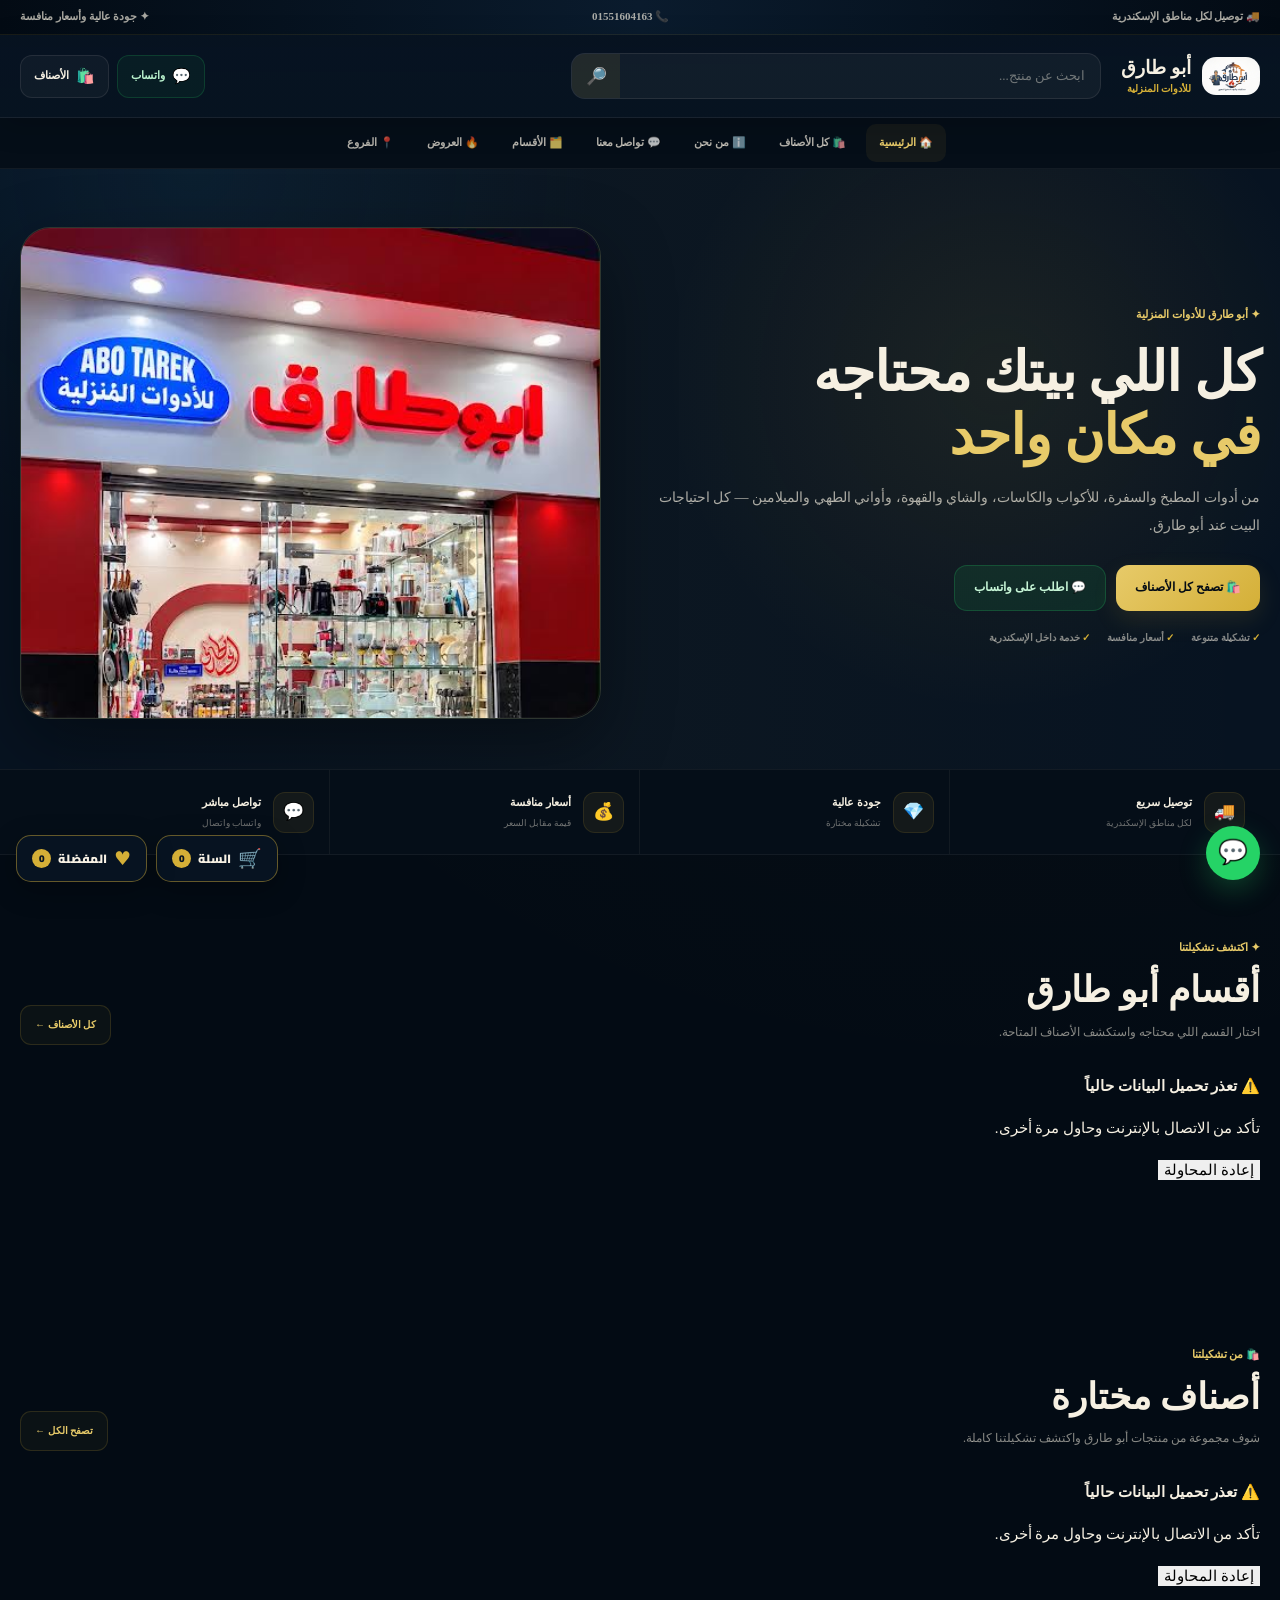
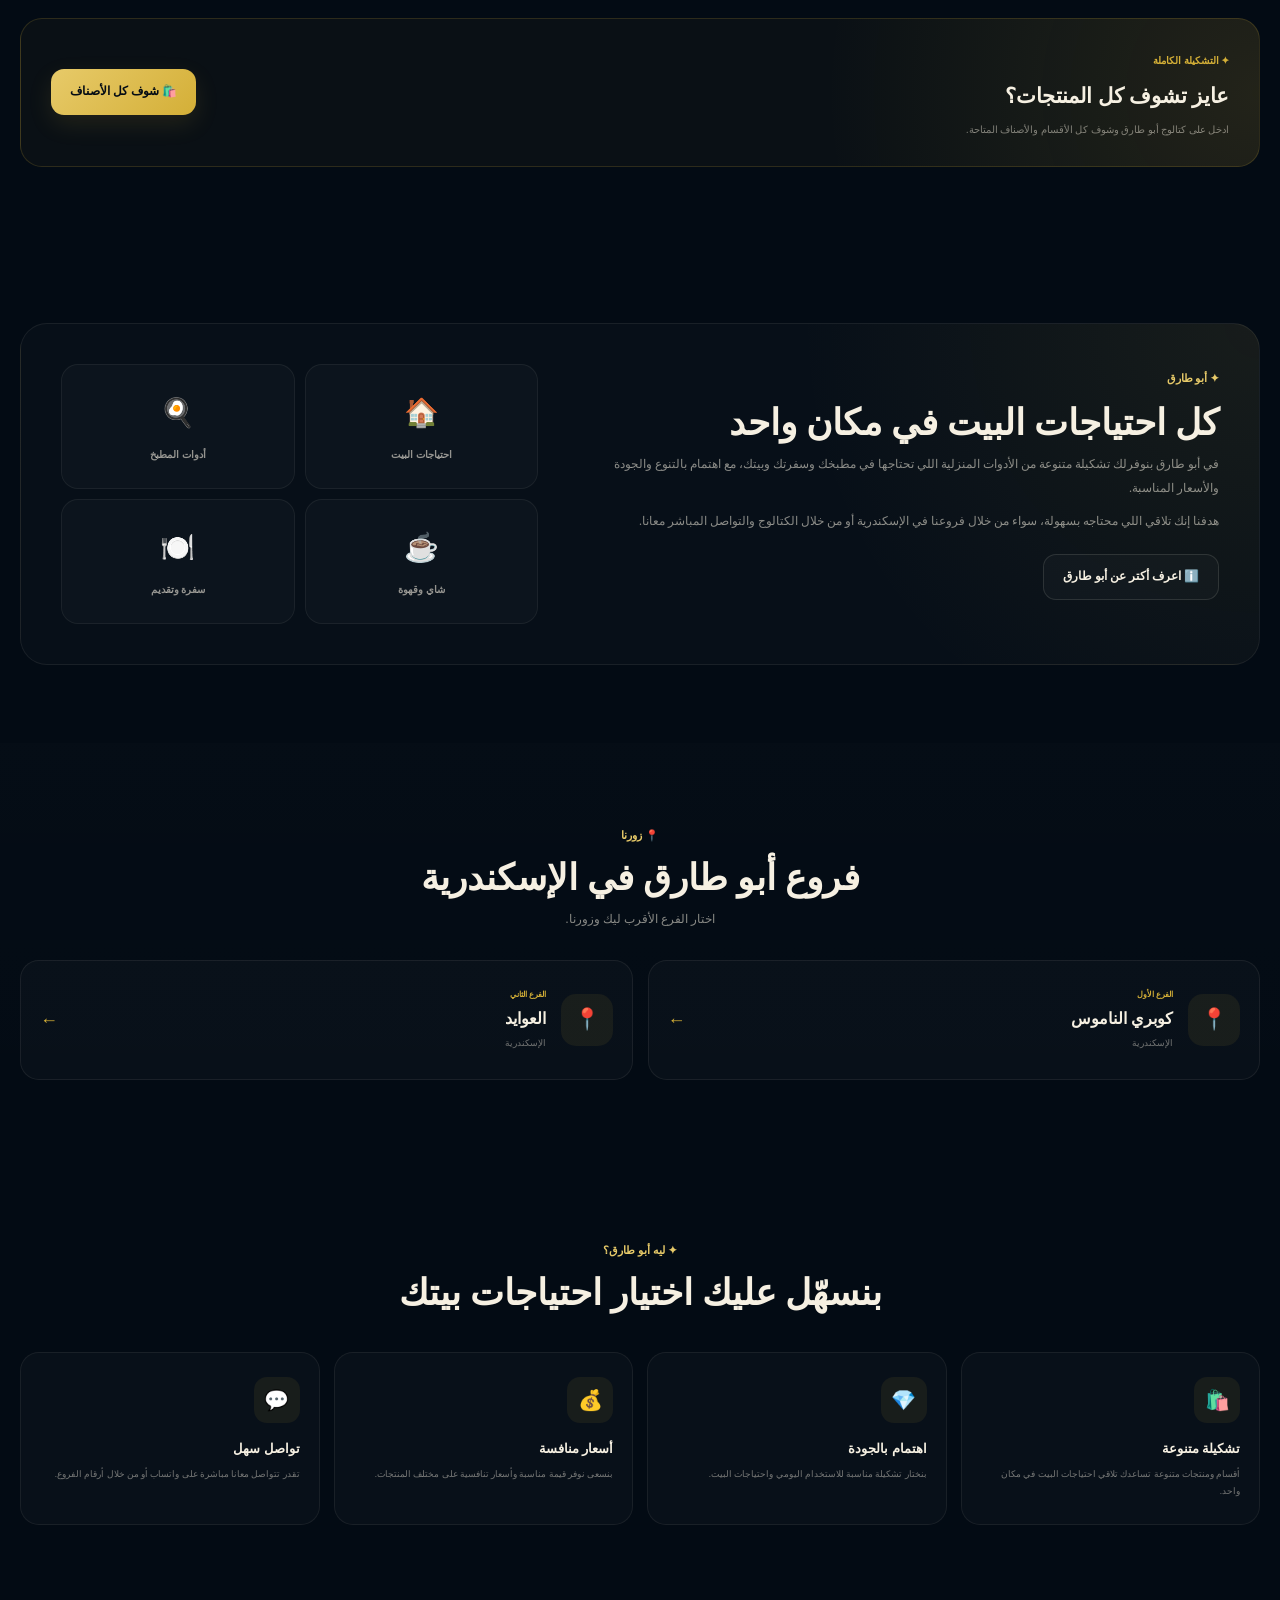
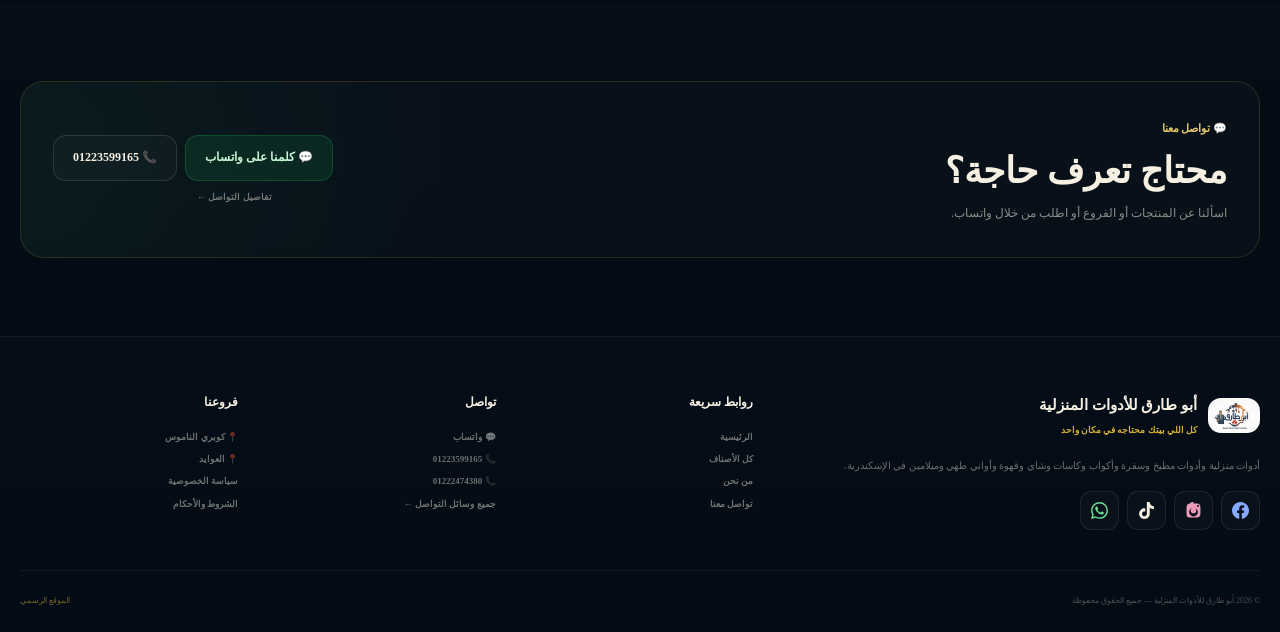
==== commit d6a787ae: "Refactor mobile menu initialization logic Refactor initAboTarekMobileMenu function to prevent duplic" ====
--- a/index.html
+++ b/index.html
@@ -2562,14 +2562,15 @@
 
       "use strict";
 
-      function initAboTarekMobileMenu() {
-
-        const menu =
-          document.getElementById("mobileMenu");
-
-        const button =
-          document.getElementById("menuBtn");
-
+    function initAboTarekMobileMenu() {
+
+  // app.js هو المسؤول عن المنيو لتجنب تكرار الأحداث
+  if (window.ABO_TAREK_APP) {
+    return;
+  }
+
+  const menu =
+    document.getElementById("mobileMenu");
         const cartCount =
           document.getElementById(
             "mobileMenuCartCount"
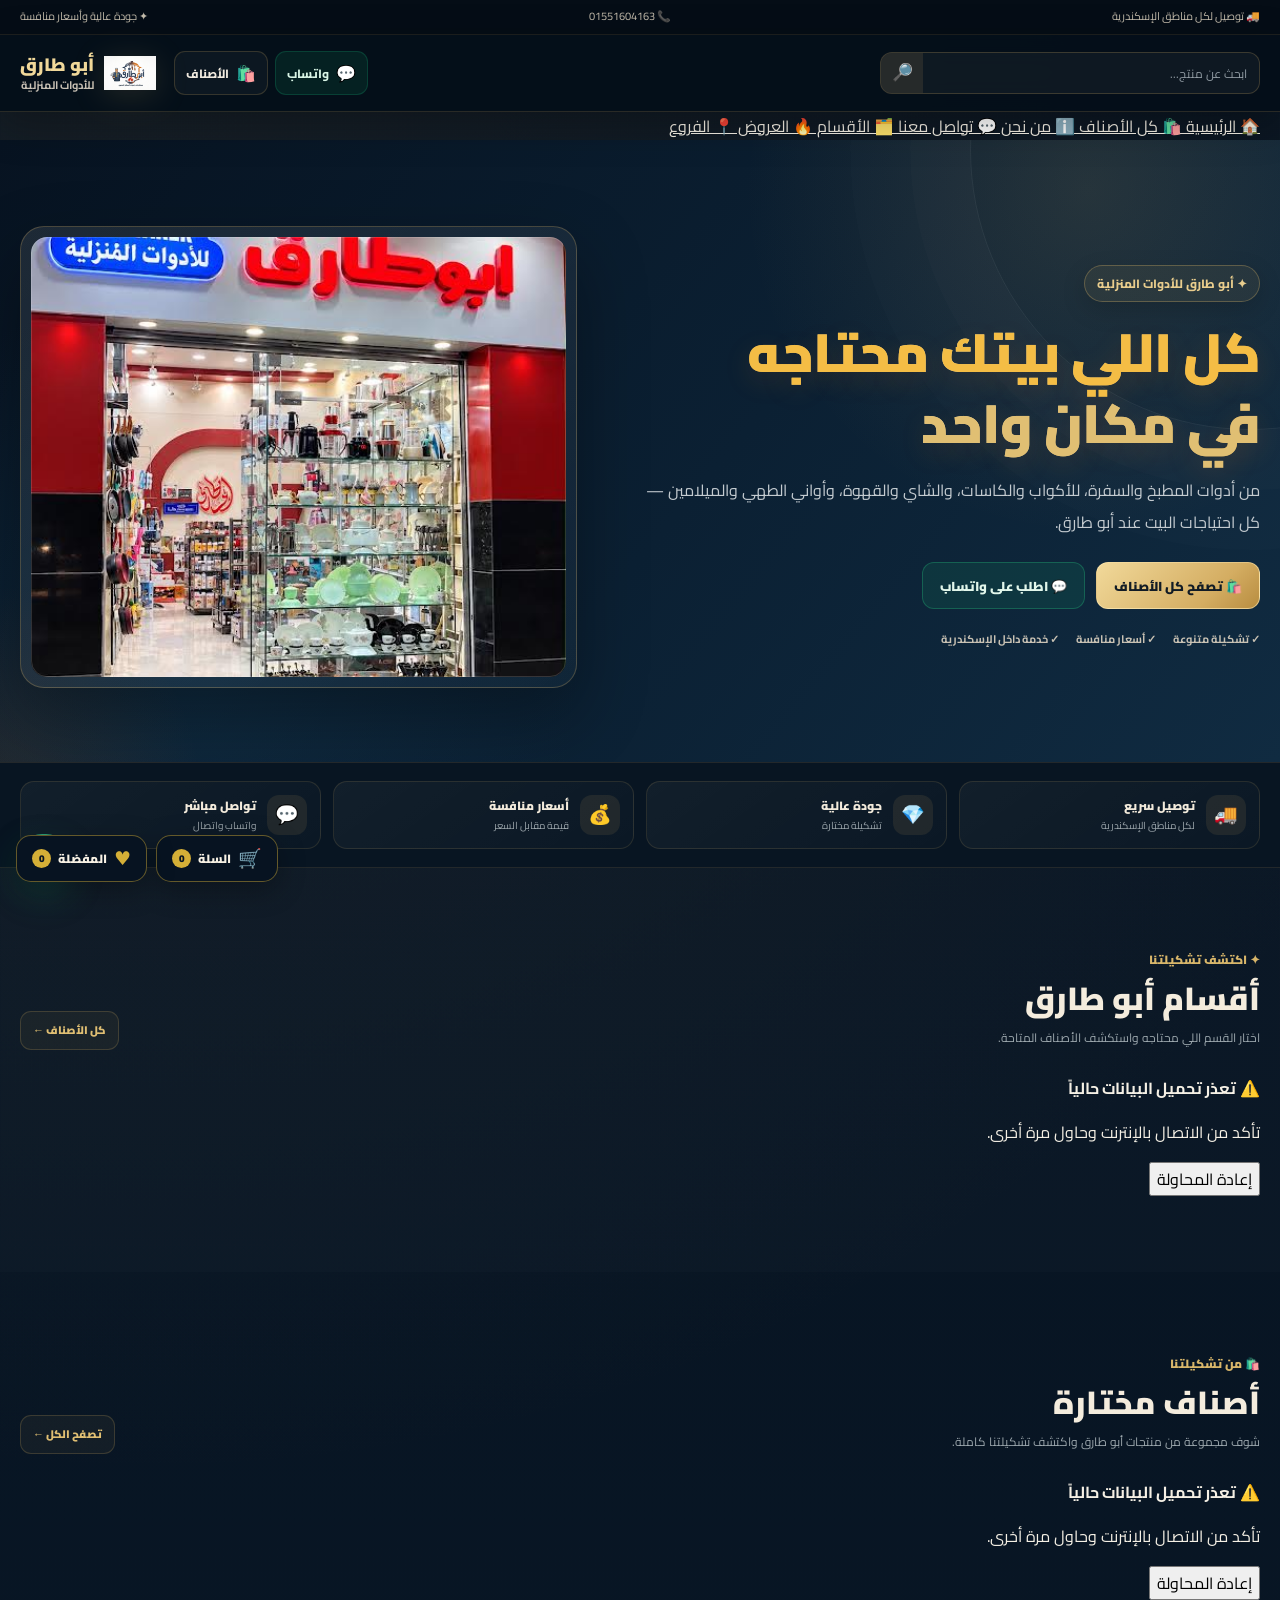
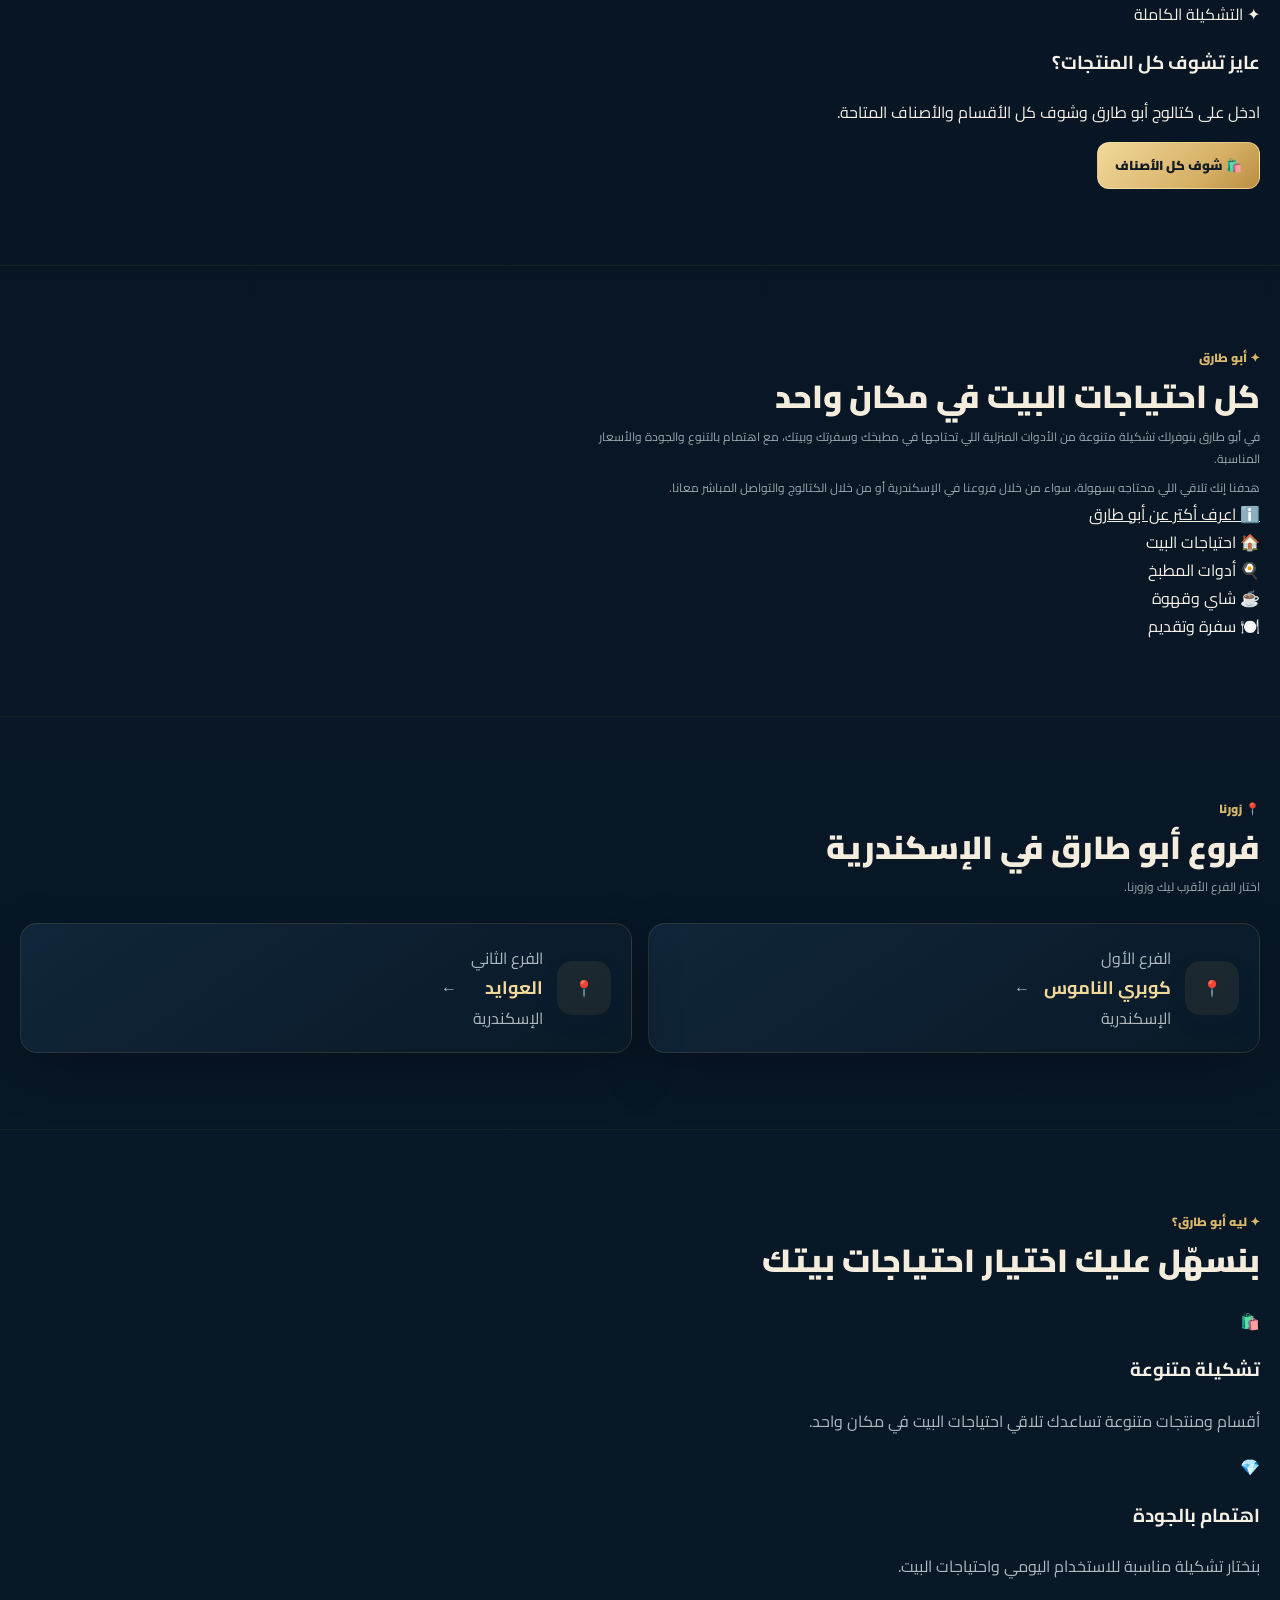
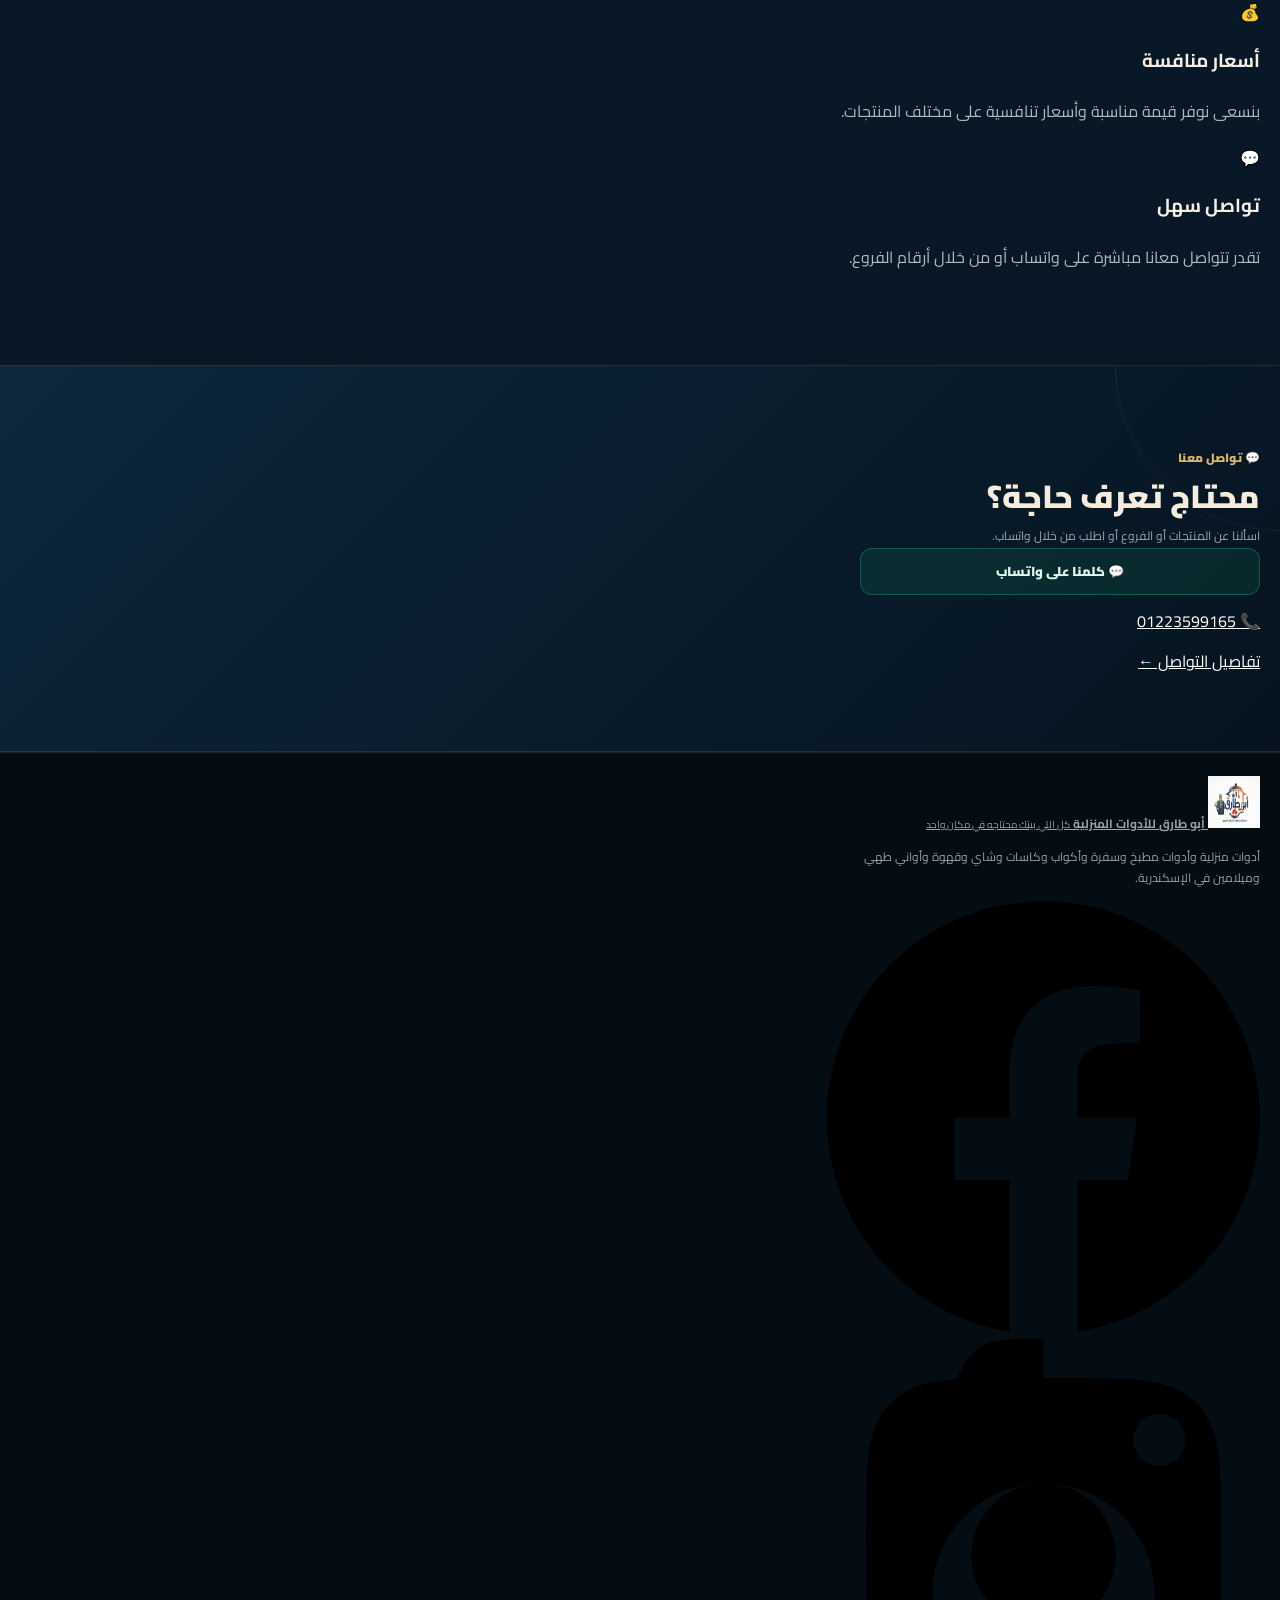
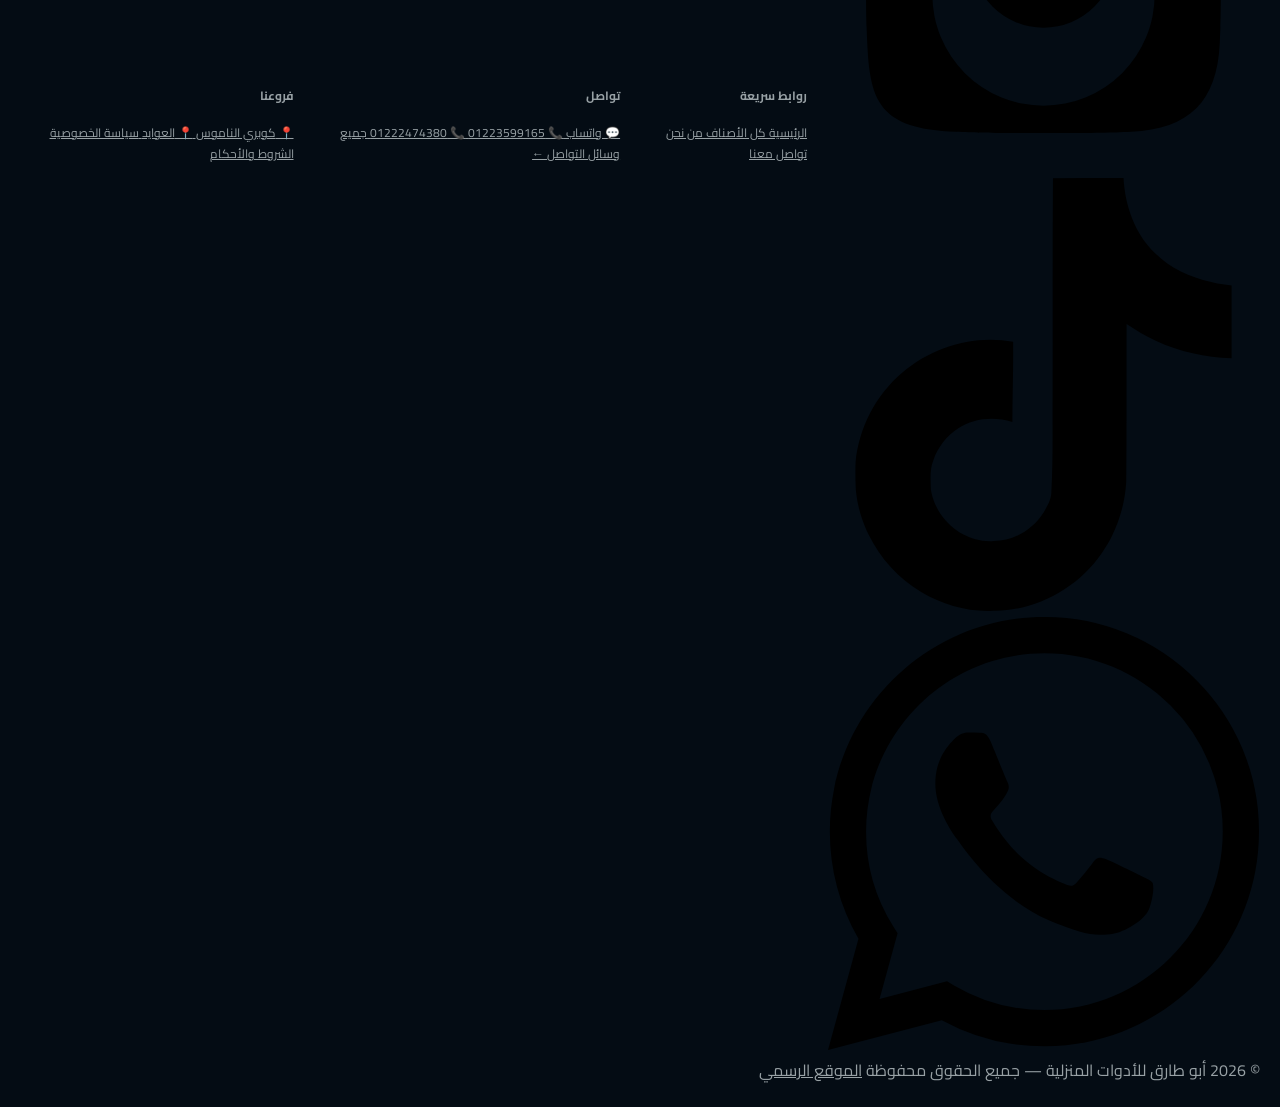
==== commit 53f76525: "Update index.html" ====
--- a/index.html
+++ b/index.html
@@ -210,7 +210,7 @@
 
   <link
     rel="stylesheet"
-    href="./style.css?v=7000"
+    href="./style.css?v=7001"
   >
 
   <link
--- a/style.css
+++ b/style.css
@@ -1,2529 +1,4622 @@
 /* =========================================================
    ABO TAREK STORE
-   DARK NAVY LUXURY
-   MASTER STYLESHEET
-   MOBILE POLISH EDITION
+   PREMIUM MASTER STYLESHEET
+   FINAL EDITION
    ========================================================= */
 
+
 /* =========================================================
-   ROOT
+   01 - ROOT / RESET
    ========================================================= */
 
-:root {
-
-  --navy-950: #030b14;
-  --navy-900: #050e18;
-  --navy-850: #071321;
-  --navy-800: #0a1b2d;
-  --navy-750: #0d2439;
-  --navy-700: #102d46;
-
-  --cream: #f6f0e2;
-  --cream-soft: #e9dfca;
-  --cream-muted: #bcb5a7;
-
-  --gold: #d4af37;
-  --gold-light: #e7ca69;
-  --gold-dark: #9d7b18;
-
-  --white: #ffffff;
-  --black: #000000;
-
-  --success: #25d366;
-  --danger: #d9534f;
-  --warning: #e4b84a;
-
-  --border: rgba(246,240,226,.09);
-  --border-gold: rgba(212,175,55,.24);
-
-  --shadow-sm:
-    0 5px 18px rgba(0,0,0,.18);
-
-  --shadow-md:
-    0 12px 35px rgba(0,0,0,.25);
-
-  --shadow-lg:
-    0 25px 70px rgba(0,0,0,.38);
-
-  --radius-sm: 10px;
-  --radius-md: 16px;
-  --radius-lg: 24px;
-  --radius-xl: 30px;
-
-  --container: 1240px;
-
-  --transition:
-    180ms ease;
-
-}
-
-
-/* =========================================================
-   RESET
-   ========================================================= */
+:root{
+  --navy:#10243d;
+  --navy-2:#17324e;
+  --navy-3:#23435f;
+  --navy-4:#2c5270;
+
+  --orange:#e67b20;
+  --orange-dark:#c96713;
+  --orange-light:#f19a42;
+  --orange-soft:#fff1e4;
+
+  --green:#148b57;
+  --green-dark:#0e7548;
+  --green-soft:#eaf8f1;
+
+  --cream:#fbfaf7;
+  --cream-2:#f5f1ea;
+  --white:#ffffff;
+
+  --text:#17283b;
+  --text-soft:#687582;
+  --text-muted:#89939c;
+
+  --border:#e7e0d6;
+  --border-soft:#eee9e1;
+
+  --shadow-xs:0 3px 12px rgba(16,36,61,.04);
+  --shadow-sm:0 7px 22px rgba(16,36,61,.055);
+  --shadow-md:0 14px 34px rgba(16,36,61,.09);
+  --shadow-lg:0 24px 60px rgba(16,36,61,.14);
+  --shadow-xl:0 30px 80px rgba(16,36,61,.20);
+
+  --radius-sm:10px;
+  --radius-md:15px;
+  --radius-lg:20px;
+  --radius-xl:26px;
+
+  --container:1160px;
+}
+
 
 *,
 *::before,
-*::after {
-  box-sizing: border-box;
-}
-
-html {
-  scroll-behavior: smooth;
-  background: var(--navy-950);
-}
-
-body {
-  margin: 0;
-  min-height: 100vh;
+*::after{
+  box-sizing:border-box;
+}
+
+
+html{
+  scroll-behavior:smooth;
+  scroll-padding-top:88px;
+}
+
+
+body{
+  margin:0;
+  min-width:320px;
+
   background:
-    radial-gradient(
-      circle at 80% 0%,
-      rgba(212,175,55,.035),
-      transparent 28%
-    ),
-    var(--navy-950);
-  color: var(--cream);
-  font-family: "Cairo", system-ui, -apple-system, BlinkMacSystemFont, "Segoe UI", sans-serif;
-  font-size: 15px;
-  line-height: 1.8;
-  text-rendering: optimizeLegibility;
-  -webkit-font-smoothing: antialiased;
-}
+    linear-gradient(
+      180deg,
+      #fbfaf7 0%,
+      #f7f4ee 100%
+    );
+
+  color:var(--text);
+
+  font-family:
+    "Cairo",
+    Tahoma,
+    Arial,
+    sans-serif;
+
+  line-height:1.75;
+
+  -webkit-font-smoothing:antialiased;
+  text-rendering:optimizeLegibility;
+}
+
 
 body,
 button,
 input,
 textarea,
-select {
-  font-family: inherit;
-}
-
-img {
-  display: block;
-  max-width: 100%;
-}
-
-a {
-  color: inherit;
-}
+select{
+  font-family:
+    "Cairo",
+    Tahoma,
+    Arial,
+    sans-serif;
+}
+
+
+img{
+  max-width:100%;
+}
+
 
 button,
 input,
 textarea,
-select {
-  font-size: inherit;
-}
-
-button {
-  border: 0;
-}
-
-::selection {
-  background: rgba(212,175,55,.35);
-  color: var(--white);
+select{
+  font:inherit;
+}
+
+
+button{
+  cursor:pointer;
+}
+
+
+a{
+  color:inherit;
+}
+
+
+a,
+button{
+  -webkit-tap-highlight-color:transparent;
+}
+
+
+::selection{
+  background:rgba(230,123,32,.18);
+}
+
+
+.container{
+  width:min(var(--container),92%);
+  margin-inline:auto;
 }
 
 
 /* =========================================================
-   ACCESSIBILITY
+   02 - PREMIUM HEADER
    ========================================================= */
 
-:focus-visible {
-  outline: 2px solid var(--gold);
-  outline-offset: 3px;
-}
-
-.skip-link {
-  position: fixed;
-  top: 10px;
-  right: 10px;
-  z-index: 100000;
-  padding: 10px 15px;
-  border-radius: 10px;
-  background: var(--gold);
-  color: var(--navy-950);
-  transform: translateY(-150%);
-}
-
-.skip-link:focus {
-  transform: translateY(0);
-}
-
-
-/* =========================================================
-   CONTAINER
-   ========================================================= */
-
-.container {
-  width: min(
-    calc(100% - 40px),
-    var(--container)
-  );
-  margin-inline: auto;
-}
-
-
-/* =========================================================
-   UTILITY
-   ========================================================= */
-
-[hidden] {
-  display: none !important;
-}
-
-.text-gold {
-  color: var(--gold);
-}
-
-.text-center {
-  text-align: center;
-}
-
-
-/* =========================================================
-   TOP STRIP
-   ========================================================= */
-
-.top-strip {
-  min-height: 34px;
+.site-header{
+  position:sticky;
+  top:0;
+  z-index:1000;
+
+  background:
+    linear-gradient(
+      135deg,
+      rgba(16,36,61,.985),
+      rgba(23,50,78,.985)
+    );
+
+  border-bottom:
+    1px solid
+    rgba(255,255,255,.075);
+
+  box-shadow:
+    0 8px 28px rgba(8,20,34,.18);
+
+  backdrop-filter:blur(16px);
+  -webkit-backdrop-filter:blur(16px);
+}
+
+
+.site-header::after{
+  content:"";
+
+  position:absolute;
+
+  left:0;
+  right:0;
+  bottom:0;
+
+  height:2px;
+
   background:
     linear-gradient(
       90deg,
-      var(--navy-950),
-      var(--navy-800),
-      var(--navy-950)
+      transparent 0%,
+      rgba(230,123,32,.15) 20%,
+      rgba(230,123,32,.75) 50%,
+      rgba(230,123,32,.15) 80%,
+      transparent 100%
     );
-  border-bottom: 1px solid rgba(212,175,55,.1);
-  color: rgba(246,240,226,.68);
-  font-size: 11px;
-  font-weight: 600;
-}
-
-.top-strip-inner {
-  min-height: 34px;
-  display: flex;
-  align-items: center;
-  justify-content: space-between;
-  gap: 20px;
+
+  pointer-events:none;
+}
+
+
+.nav{
+  min-height:82px;
+
+  display:flex;
+  align-items:center;
+
+  gap:24px;
+}
+
+
+.brand{
+  display:block;
+
+  width:150px;
+
+  flex:0 0 auto;
+
+  text-decoration:none;
+
+  transition:
+    transform .22s ease,
+    opacity .22s ease;
+}
+
+
+.brand:hover{
+  transform:translateY(-1px);
+
+  opacity:.96;
+}
+
+
+.brand img{
+  display:block;
+
+  width:100%;
+  height:auto;
+}
+
+
+.desktop-nav{
+  display:flex;
+  align-items:center;
+
+  gap:27px;
+
+  margin-inline-start:auto;
+}
+
+
+.desktop-nav a{
+  position:relative;
+
+  padding:8px 2px;
+
+  color:
+    rgba(255,255,255,.86);
+
+  text-decoration:none;
+
+  font-size:14px;
+
+  font-weight:800;
+
+  transition:
+    color .2s ease;
+}
+
+
+.desktop-nav a::after{
+  content:"";
+
+  position:absolute;
+
+  right:0;
+  bottom:0;
+
+  width:0;
+  height:2px;
+
+  border-radius:999px;
+
+  background:var(--orange);
+
+  box-shadow:
+    0 0 10px rgba(230,123,32,.35);
+
+  transition:
+    width .22s ease;
+}
+
+
+.desktop-nav a:hover{
+  color:#fff;
+}
+
+
+.desktop-nav a:hover::after{
+  width:100%;
 }
 
 
 /* =========================================================
-   HEADER
+   03 - GENERAL BUTTONS
    ========================================================= */
 
-.site-header {
-  position: relative;
-  z-index: 9000;
+.primary-btn,
+.outline-btn,
+.wa-btn{
+  display:inline-flex;
+
+  align-items:center;
+  justify-content:center;
+
+  gap:8px;
+
+  min-height:46px;
+
+  padding:11px 19px;
+
+  border-radius:13px;
+
+  text-decoration:none;
+
+  font-weight:800;
+
+  line-height:1.25;
+
+  transition:
+    transform .22s ease,
+    box-shadow .22s ease,
+    background .22s ease,
+    border-color .22s ease;
+}
+
+
+.primary-btn{
+  background:
+    linear-gradient(
+      145deg,
+      #eb8429,
+      var(--orange)
+    );
+
+  color:#fff;
+
+  box-shadow:
+    0 9px 24px rgba(230,123,32,.22);
+}
+
+
+.primary-btn:hover{
+  background:
+    linear-gradient(
+      145deg,
+      var(--orange),
+      var(--orange-dark)
+    );
+
+  transform:translateY(-2px);
+
+  box-shadow:
+    0 14px 31px rgba(230,123,32,.29);
+}
+
+
+.outline-btn{
+  color:#fff;
+
+  border:
+    1px solid
+    rgba(255,255,255,.28);
+
+  background:
+    rgba(255,255,255,.055);
+
+  backdrop-filter:blur(8px);
+}
+
+
+.outline-btn:hover{
+  background:
+    rgba(255,255,255,.11);
+
+  border-color:
+    rgba(255,255,255,.45);
+
+  transform:translateY(-2px);
+}
+
+
+.wa-btn{
+  background:
+    linear-gradient(
+      145deg,
+      #18a665,
+      var(--green)
+    );
+
+  color:#fff;
+
+  box-shadow:
+    0 8px 21px rgba(20,139,87,.17);
+}
+
+
+.wa-btn:hover{
+  background:
+    linear-gradient(
+      145deg,
+      var(--green),
+      var(--green-dark)
+    );
+
+  transform:translateY(-2px);
+
+  box-shadow:
+    0 12px 27px rgba(20,139,87,.24);
+}
+
+
+.header-wa{
+  flex:0 0 auto;
+
+  white-space:nowrap;
+}
+
+
+.wa-btn.large{
+  width:100%;
+
+  min-height:50px;
+}
+
+
+/* =========================================================
+   04 - HERO
+   ========================================================= */
+
+.hero{
+  position:relative;
+
+  overflow:hidden;
+
+  padding:92px 0 84px;
+
+  color:#fff;
+
+  background:
+    radial-gradient(
+      circle at 84% 17%,
+      rgba(230,123,32,.18),
+      transparent 28%
+    ),
+    radial-gradient(
+      circle at 12% 85%,
+      rgba(44,82,112,.22),
+      transparent 30%
+    ),
+    linear-gradient(
+      135deg,
+      #10243d 0%,
+      #17324e 55%,
+      #24425e 100%
+    );
+}
+
+
+.hero::before{
+  content:"";
+
+  position:absolute;
+
+  width:560px;
+  height:560px;
+
+  right:-250px;
+  top:-270px;
+
+  border-radius:50%;
+
+  border:
+    1px solid
+    rgba(255,255,255,.065);
+
+  box-shadow:
+    0 0 0 60px rgba(255,255,255,.012),
+    0 0 0 120px rgba(255,255,255,.008);
+
+  pointer-events:none;
+}
+
+
+.hero::after{
+  content:"";
+
+  position:absolute;
+
+  width:420px;
+  height:420px;
+
+  left:-210px;
+  bottom:-235px;
+
+  border-radius:50%;
+
+  background:
+    radial-gradient(
+      circle,
+      rgba(230,123,32,.11),
+      transparent 68%
+    );
+
+  pointer-events:none;
+}
+
+
+.hero-grid{
+  position:relative;
+
+  z-index:1;
+
+  display:grid;
+
+  grid-template-columns:
+    minmax(0,1.12fr)
+    minmax(350px,.88fr);
+
+  align-items:center;
+
+  gap:65px;
+}
+
+
+.hero-copy{
+  min-width:0;
+}
+
+
+.eyebrow{
+  display:inline-flex;
+
+  align-items:center;
+
+  color:#f3a05b;
+
+  font-size:15px;
+
+  font-weight:900;
+
+  letter-spacing:.1px;
+}
+
+
+.hero h1{
+  margin:13px 0 18px;
+
+  max-width:720px;
+
+  font-size:
+    clamp(40px,5vw,68px);
+
+  line-height:1.16;
+
+  letter-spacing:-1.2px;
+
+  font-weight:900;
+}
+
+
+.hero h1 span{
+  color:#f3a04d;
+
+  text-shadow:
+    0 8px 28px rgba(230,123,32,.16);
+}
+
+
+.hero-lead,
+.hero p{
+  max-width:680px;
+
+  margin:0;
+
+  color:#dce5ed;
+
+  font-size:18px;
+
+  line-height:1.95;
+}
+
+
+.hero-actions{
+  display:flex;
+
+  align-items:center;
+
+  gap:12px;
+
+  flex-wrap:wrap;
+
+  margin-top:28px;
+}
+
+
+.hero-main-btn{
+  min-height:52px;
+
+  padding-inline:24px;
+
+  border-radius:16px;
+
+  font-size:15px;
+}
+
+
+.hero-features{
+  display:grid;
+
+  grid-template-columns:
+    repeat(3,minmax(0,1fr));
+
+  gap:10px;
+
+  margin-top:24px;
+}
+
+
+.hero-feature{
+  min-height:68px;
+
+  display:flex;
+
+  align-items:center;
+
+  gap:10px;
+
+  padding:11px;
+
+  border:
+    1px solid
+    rgba(255,255,255,.115);
+
+  border-radius:14px;
+
+  background:
+    rgba(255,255,255,.055);
+
+  backdrop-filter:blur(8px);
+
+  transition:
+    transform .22s ease,
+    background .22s ease,
+    border-color .22s ease;
+}
+
+
+.hero-feature:hover{
+  transform:translateY(-3px);
+
+  background:
+    rgba(255,255,255,.08);
+
+  border-color:
+    rgba(255,255,255,.18);
+}
+
+
+.hero-feature strong{
+  width:38px;
+  height:38px;
+
+  flex:0 0 auto;
+
+  display:grid;
+  place-items:center;
+
+  border-radius:11px;
+
+  background:
+    rgba(255,255,255,.09);
+
+  font-size:18px;
+}
+
+
+.hero-feature span{
+  color:
+    rgba(255,255,255,.82);
+
+  font-size:12px;
+
+  font-weight:700;
+}
+
+
+/* =========================================================
+   HERO CARD
+   ========================================================= */
+
+.hero-card{
+  position:relative;
+
+  overflow:hidden;
+
+  padding:18px;
+
+  background:#fff;
+
+  border:
+    1px solid
+    rgba(255,255,255,.22);
+
+  border-radius:26px;
+
+  box-shadow:
+    0 28px 70px rgba(0,0,0,.24);
+
+  transform:rotate(-1deg);
+
+  transition:
+    transform .3s ease,
+    box-shadow .3s ease;
+}
+
+
+.hero-card:hover{
+  transform:
+    rotate(0)
+    translateY(-5px);
+
+  box-shadow:
+    0 34px 80px rgba(0,0,0,.29);
+}
+
+
+.hero-image-wrap{
+  position:relative;
+
+  overflow:hidden;
+
+  border-radius:18px;
+}
+
+
+.hero-image-wrap img,
+.hero-card > img{
+  display:block;
+
+  width:100%;
+  height:auto;
+
+  border-radius:18px;
+
+  object-fit:cover;
+
+  transition:
+    transform .55s ease;
+}
+
+
+.hero-card:hover img{
+  transform:scale(1.035);
+}
+
+
+.hero-image-label{
+  position:absolute;
+
+  right:14px;
+  bottom:14px;
+
+  display:flex;
+
+  flex-direction:column;
+
+  gap:0;
+
+  padding:10px 14px;
+
+  color:#fff;
+
+  background:
+    rgba(16,36,61,.88);
+
+  border:
+    1px solid
+    rgba(255,255,255,.15);
+
+  border-radius:12px;
+
+  backdrop-filter:blur(9px);
+
+  box-shadow:
+    0 10px 25px rgba(0,0,0,.14);
+}
+
+
+.hero-image-label strong{
+  font-size:16px;
+}
+
+
+.hero-image-label span{
+  font-size:11px;
+
+  color:#dce5ed;
+}
+
+
+.hero-card-text{
+  display:flex;
+
+  flex-direction:column;
+
+  gap:2px;
+
+  padding:14px 4px 2px;
+}
+
+
+.hero-card-text strong{
+  color:var(--text);
+
+  font-size:17px;
+}
+
+
+.hero-card-text span{
+  color:var(--text-soft);
+
+  font-size:13px;
+}
+
+
+/* =========================================================
+   05 - GENERAL SECTIONS
+   ========================================================= */
+
+.section{
+  padding:84px 0;
+}
+
+
+.section-title{
+  margin-bottom:38px;
+
+  text-align:center;
+}
+
+
+.section-title > span,
+.section-kicker{
+  color:var(--orange);
+
+  font-size:14px;
+
+  font-weight:900;
+}
+
+
+.section-title h2{
+  margin:6px 0 9px;
+
+  color:var(--navy);
+
+  font-size:38px;
+
+  line-height:1.25;
+
+  letter-spacing:-.5px;
+
+  font-weight:900;
+}
+
+
+.section-title p{
+  max-width:700px;
+
+  margin:0 auto;
+
+  color:var(--text-soft);
+
+  font-size:15px;
+}
+
+
+/* =========================================================
+   06 - QUICK INFO
+   ========================================================= */
+
+.quick-info{
+  position:relative;
+
+  z-index:2;
+
+  padding:0;
+
+  background:var(--cream);
+}
+
+
+.quick-info-grid{
+  display:grid;
+
+  grid-template-columns:
+    repeat(3,minmax(0,1fr));
+
+  gap:14px;
+
+  transform:translateY(-30px);
+}
+
+
+.info-box{
+  display:flex;
+
+  align-items:center;
+
+  gap:13px;
+
+  min-height:88px;
+
+  padding:16px;
+
+  background:#fff;
+
+  border:
+    1px solid
+    var(--border);
+
+  border-radius:17px;
+
+  box-shadow:var(--shadow-md);
+
+  transition:
+    transform .22s ease,
+    box-shadow .22s ease,
+    border-color .22s ease;
+}
+
+
+.info-box:hover{
+  transform:translateY(-3px);
+
+  border-color:#dfd2c3;
+
+  box-shadow:var(--shadow-lg);
+}
+
+
+.info-icon{
+  width:46px;
+  height:46px;
+
+  flex:0 0 auto;
+
+  display:grid;
+  place-items:center;
+
+  border-radius:13px;
+
+  background:var(--orange-soft);
+
+  font-size:21px;
+}
+
+
+.info-box strong{
+  display:block;
+
+  margin-bottom:2px;
+
+  color:var(--navy);
+
+  font-size:14px;
+}
+
+
+.info-box span{
+  display:block;
+
+  color:var(--text-soft);
+
+  font-size:12px;
+}
+
+
+/* =========================================================
+   07 - CATEGORIES
+   ========================================================= */
+
+.categories-section{
+  background:#fff;
+}
+
+
+.category-grid{
+  display:grid;
+
+  grid-template-columns:
+    repeat(4,minmax(0,1fr));
+
+  gap:16px;
+}
+
+
+.cat{
+  position:relative;
+
+  width:100%;
+
+  min-height:82px;
+
+  display:flex;
+
+  align-items:center;
+
+  gap:11px;
+
+  padding:14px;
+
+  overflow:hidden;
+
+  border:
+    1px solid
+    var(--border);
+
+  border-radius:17px;
+
+  background:#fff;
+
+  color:var(--text);
+
+  text-align:right;
+
+  font-family:inherit;
+
+  font-size:14px;
+
+  font-weight:900;
+
+  cursor:pointer;
+
+  box-shadow:var(--shadow-sm);
+
+  transition:
+    transform .22s ease,
+    border-color .22s ease,
+    box-shadow .22s ease,
+    background .22s ease;
+}
+
+
+.cat::before{
+  content:"";
+
+  position:absolute;
+
+  right:0;
+  top:0;
+
+  width:4px;
+  height:0;
+
   background:
     linear-gradient(
       180deg,
-      rgba(7,19,33,.98),
-      rgba(7,19,33,.94)
+      var(--orange),
+      var(--orange-dark)
     );
-  border-bottom: 1px solid rgba(246,240,226,.07);
-  box-shadow:
-    0 8px 30px rgba(0,0,0,.16);
-}
-
-.nav {
-  min-height: 82px;
-  display: flex;
-  align-items: center;
-  gap: 20px;
+
+  transition:
+    height .25s ease;
+}
+
+
+.cat::after{
+  content:"←";
+
+  position:absolute;
+
+  left:14px;
+  top:50%;
+
+  color:var(--orange);
+
+  font-size:19px;
+
+  transform:
+    translateY(-50%)
+    translateX(0);
+
+  transition:
+    transform .2s ease;
+}
+
+
+.cat:hover{
+  transform:translateY(-4px);
+
+  border-color:#e5d4c0;
+
+  background:#fffaf5;
+
+  box-shadow:var(--shadow-md);
+}
+
+
+.cat:hover::before{
+  height:100%;
+}
+
+
+.cat:hover::after{
+  transform:
+    translateY(-50%)
+    translateX(-3px);
+}
+
+
+.cat-icon{
+  width:44px;
+  height:44px;
+
+  flex:0 0 auto;
+
+  display:grid;
+  place-items:center;
+
+  border:
+    1px solid
+    #f0dfcf;
+
+  border-radius:13px;
+
+  background:#fff4e9;
+
+  font-size:20px;
+
+  transition:
+    transform .2s ease,
+    background .2s ease;
+}
+
+
+.cat:hover .cat-icon{
+  transform:
+    scale(1.06)
+    rotate(-3deg);
+
+  background:#ffe9d7;
 }
 
 
 /* =========================================================
-   BRAND
+   08 - PRODUCT SECTION
    ========================================================= */
 
-.brand {
-  display: inline-flex;
-  align-items: center;
-  gap: 11px;
-  flex: 0 0 auto;
-  color: var(--cream);
-  text-decoration: none;
-}
-
-.brand img {
-  width: 58px;
-  height: 58px;
-  object-fit: contain;
-  border-radius: 14px;
-}
-
-.brand-text {
-  display: flex;
-  flex-direction: column;
-  line-height: 1.2;
-  white-space: nowrap;
-}
-
-.brand-text strong {
-  color: var(--cream);
-  font-size: 19px;
-  font-weight: 900;
-}
-
-.brand-text span {
-  margin-top: 4px;
-  color: var(--gold);
-  font-size: 10px;
-  font-weight: 700;
-}
-
-
-/* =========================================================
-   HEADER SEARCH
-   ========================================================= */
-
-.header-search {
-  position: relative;
-  flex: 1 1 420px;
-  max-width: 530px;
-  height: 46px;
-  display: flex;
-  align-items: stretch;
-  overflow: hidden;
-  border: 1px solid rgba(246,240,226,.09);
-  border-radius: 14px;
-  background: rgba(255,255,255,.045);
-}
-
-.header-search:focus-within {
-  border-color: rgba(212,175,55,.42);
-  box-shadow:
-    0 0 0 3px rgba(212,175,55,.06);
-}
-
-.header-search input {
-  width: 100%;
-  min-width: 0;
-  border: 0;
-  outline: 0;
-  background: transparent;
-  color: var(--cream);
-  padding: 0 15px;
-  font-size: 13px;
-}
-
-.header-search input::placeholder {
-  color: rgba(246,240,226,.42);
-}
-
-.search-btn {
-  width: 48px;
-  flex: 0 0 48px;
-  background: rgba(212,175,55,.09);
-  color: var(--gold-light);
-  cursor: pointer;
-  font-size: 17px;
-  transition: background var(--transition);
-}
-
-.search-btn:hover {
-  background: rgba(212,175,55,.17);
-}
-
-
-/* =========================================================
-   HEADER ACTIONS
-   ========================================================= */
-
-.header-actions {
-  display: flex;
-  align-items: center;
-  gap: 8px;
-  margin-inline-start: auto;
-}
-
-.header-btn {
-  min-height: 43px;
-  display: inline-flex;
-  align-items: center;
-  justify-content: center;
-  gap: 7px;
-  padding: 0 13px;
-  border: 1px solid rgba(246,240,226,.09);
-  border-radius: 12px;
-  background: rgba(255,255,255,.035);
-  color: var(--cream);
-  text-decoration: none;
-  font-size: 11px;
-  font-weight: 800;
-  transition:
-    background var(--transition),
-    border-color var(--transition),
-    transform var(--transition);
-}
-
-.header-btn:hover {
-  background: rgba(212,175,55,.08);
-  border-color: rgba(212,175,55,.24);
-}
-
-.header-btn:active {
-  transform: scale(.98);
-}
-
-.header-btn .icon {
-  font-size: 15px;
-}
-
-.whatsapp-btn {
-  color: #baf3ce;
-  border-color: rgba(37,211,102,.18);
-  background: rgba(37,211,102,.055);
-}
-
-
-/* =========================================================
-   MENU BUTTON
-   ========================================================= */
-
-.menu-btn {
-  width: 44px;
-  height: 44px;
-  display: none;
-  align-items: center;
-  justify-content: center;
-  flex: 0 0 44px;
-  border: 1px solid rgba(212,175,55,.25);
-  border-radius: 12px;
-  background: rgba(212,175,55,.07);
-  color: var(--gold-light);
-  cursor: pointer;
-  font-size: 23px;
-  line-height: 1;
-  transition:
-    background var(--transition),
-    border-color var(--transition),
-    transform var(--transition);
-}
-
-.menu-btn:hover {
-  background: rgba(212,175,55,.13);
-  border-color: rgba(212,175,55,.4);
-}
-
-.menu-btn:active {
-  transform: scale(.95);
-}
-
-.menu-btn.is-open {
-  background: rgba(212,175,55,.14);
-  border-color: rgba(212,175,55,.42);
-}
-
-.menu-btn.is-open .menu-icon {
-  font-size: 0;
-}
-
-.menu-btn.is-open .menu-icon::before {
-  content: "×";
-  font-size: 29px;
-  line-height: 1;
-}
-
-
-/* =========================================================
-   MAIN NAV
-   ========================================================= */
-
-.main-nav {
-  position: relative;
-  z-index: 8000;
-  background: var(--navy-900);
-  border-bottom: 1px solid rgba(246,240,226,.055);
-}
-
-.nav-inner {
-  min-height: 50px;
-  display: flex;
-  align-items: center;
-  justify-content: center;
-  gap: 7px;
-}
-
-.nav-inner a {
-  position: relative;
-  display: inline-flex;
-  align-items: center;
-  justify-content: center;
-  min-height: 38px;
-  padding: 0 13px;
-  border-radius: 10px;
-  color: rgba(246,240,226,.72);
-  text-decoration: none;
-  font-size: 11px;
-  font-weight: 700;
-  transition:
-    color var(--transition),
-    background var(--transition);
-}
-
-.nav-inner a:hover,
-.nav-inner a.active {
-  color: var(--cream);
-  background: rgba(212,175,55,.07);
-}
-
-.nav-inner a.active {
-  color: var(--gold-light);
-}
-
-
-/* =========================================================
-   HERO
-   ========================================================= */
-
-.hero {
-  position: relative;
-  overflow: hidden;
-  padding: 58px 0 50px;
-  background:
-    radial-gradient(
-      circle at 78% 35%,
-      rgba(212,175,55,.09),
-      transparent 31%
-    ),
-    radial-gradient(
-      circle at 15% 0%,
-      rgba(20,64,95,.24),
-      transparent 32%
-    ),
-    var(--navy-850);
-}
-
-.hero::before {
-  content: "";
-  position: absolute;
-  inset: 0;
-  pointer-events: none;
+.products-section{
   background:
     linear-gradient(
-      90deg,
-      transparent,
-      rgba(212,175,55,.025),
-      transparent
+      180deg,
+      #f5f1ea 0%,
+      #f8f5ef 100%
     );
 }
 
-.hero-inner {
-  position: relative;
-  z-index: 1;
-  display: grid;
+
+.products-toolbar{
+  display:flex;
+
+  align-items:center;
+
+  justify-content:space-between;
+
+  gap:18px;
+
+  margin-bottom:25px;
+}
+
+
+.products-toolbar .filters{
+  flex:1;
+
+  justify-content:flex-start;
+
+  margin-bottom:0;
+}
+
+
+.filters{
+  display:flex;
+
+  align-items:center;
+
+  justify-content:center;
+
+  flex-wrap:wrap;
+
+  gap:8px;
+}
+
+
+.filter{
+  min-height:38px;
+
+  padding:7px 14px;
+
+  border:
+    1px solid
+    #ddd5c9;
+
+  border-radius:999px;
+
+  background:#fff;
+
+  color:#293c50;
+
+  font-family:inherit;
+
+  font-size:12px;
+
+  font-weight:800;
+
+  cursor:pointer;
+
+  transition:
+    transform .18s ease,
+    border-color .18s ease,
+    background .18s ease,
+    color .18s ease,
+    box-shadow .18s ease;
+}
+
+
+.filter:hover{
+  transform:translateY(-1px);
+
+  border-color:var(--navy);
+
+  box-shadow:var(--shadow-xs);
+}
+
+
+.filter.active{
+  color:#fff;
+
+  border-color:var(--navy);
+
+  background:
+    linear-gradient(
+      145deg,
+      var(--navy),
+      var(--navy-2)
+    );
+
+  box-shadow:
+    0 6px 16px rgba(16,36,61,.15);
+}
+
+
+/* =========================================================
+   09 - PRODUCT SEARCH
+   ========================================================= */
+
+.product-search,
+.product-search-area{
+  position:relative;
+
+  width:100%;
+
+  margin:0 0 20px;
+}
+
+
+.product-search-label{
+  display:block;
+
+  margin-bottom:8px;
+
+  color:var(--navy);
+
+  font-size:13px;
+
+  font-weight:900;
+}
+
+
+.product-search-field,
+.product-search-box{
+  position:relative;
+
+  display:flex;
+
+  align-items:center;
+
+  width:100%;
+
+  min-height:56px;
+
+  padding:
+    0 46px 0 48px;
+
+  border:
+    1px solid
+    #ddd5c9;
+
+  border-radius:16px;
+
+  background:#fff;
+
+  box-shadow:
+    0 7px 22px rgba(20,38,61,.045);
+
+  transition:
+    border-color .2s ease,
+    box-shadow .2s ease;
+}
+
+
+.product-search-field:focus-within,
+.product-search-box:focus-within{
+  border-color:var(--orange);
+
+  box-shadow:
+    0 0 0 4px
+    rgba(230,123,32,.10);
+}
+
+
+.product-search-icon{
+  position:absolute;
+
+  right:17px;
+
+  top:50%;
+
+  transform:translateY(-50%);
+
+  font-size:17px;
+
+  pointer-events:none;
+}
+
+
+.product-search-input{
+  width:100%;
+
+  min-width:0;
+
+  border:0;
+
+  outline:0;
+
+  background:transparent;
+
+  color:var(--text);
+
+  font-size:14px;
+
+  font-weight:600;
+}
+
+
+.product-search-input::placeholder{
+  color:#a0a7ad;
+}
+
+
+.product-search-clear,
+.clear-product-search{
+  position:absolute;
+
+  left:10px;
+
+  top:50%;
+
+  width:34px;
+  height:34px;
+
+  display:grid;
+
+  place-items:center;
+
+  border:0;
+
+  border-radius:10px;
+
+  background:#f4f1ea;
+
+  color:#6f7982;
+
+  font-size:20px;
+
+  line-height:1;
+
+  transform:translateY(-50%);
+
+  transition:
+    background .18s ease,
+    color .18s ease;
+}
+
+
+.product-search-clear:hover,
+.clear-product-search:hover{
+  background:#ece5db;
+
+  color:var(--text);
+}
+
+
+.product-search-suggestions,
+.search-suggestions{
+  position:absolute;
+
+  top:100%;
+
+  right:0;
+  left:0;
+
+  z-index:100;
+
+  max-height:360px;
+
+  overflow:auto;
+
+  margin-top:7px;
+
+  border:
+    1px solid
+    var(--border);
+
+  border-radius:15px;
+
+  background:#fff;
+
+  box-shadow:
+    0 18px 42px rgba(20,38,61,.13);
+}
+
+
+.product-search-suggestion,
+.search-suggestion{
+  display:flex;
+
+  align-items:center;
+
+  gap:10px;
+
+  width:100%;
+
+  padding:12px 14px;
+
+  border:0;
+
+  border-bottom:
+    1px solid
+    #f1ece5;
+
+  background:#fff;
+
+  color:var(--text);
+
+  text-align:right;
+
+  font-family:inherit;
+
+  cursor:pointer;
+
+  transition:
+    background .18s ease;
+}
+
+
+.product-search-suggestion:last-child,
+.search-suggestion:last-child{
+  border-bottom:0;
+}
+
+
+.product-search-suggestion:hover,
+.search-suggestion:hover{
+  background:#fff8f1;
+}
+
+
+.search-suggestion-icon{
+  width:38px;
+  height:38px;
+
+  flex:0 0 auto;
+
+  display:grid;
+
+  place-items:center;
+
+  border-radius:10px;
+
+  background:var(--orange-soft);
+}
+
+
+.search-suggestion-content{
+  min-width:0;
+
+  display:flex;
+
+  flex-direction:column;
+}
+
+
+.search-suggestion-name{
+  overflow:hidden;
+
+  color:var(--text);
+
+  font-size:13px;
+
+  font-weight:900;
+
+  text-overflow:ellipsis;
+
+  white-space:nowrap;
+}
+
+
+.search-suggestion-meta{
+  color:var(--text-muted);
+
+  font-size:11px;
+}
+
+
+.search-highlight{
+  animation:
+    searchHighlight 1.8s ease;
+}
+
+
+@keyframes searchHighlight{
+
+  0%{
+    box-shadow:
+      0 0 0 0
+      rgba(230,123,32,.45);
+  }
+
+  35%{
+    box-shadow:
+      0 0 0 7px
+      rgba(230,123,32,.14);
+  }
+
+  100%{
+    box-shadow:
+      0 0 0 0
+      rgba(230,123,32,0);
+  }
+
+}
+
+
+/* =========================================================
+   10 - PRODUCT GRID / CARDS
+   ========================================================= */
+
+.products-grid{
+  display:grid;
+
   grid-template-columns:
-    minmax(0, 1.02fr)
-    minmax(420px, .98fr);
-  align-items: center;
-  gap: 54px;
-}
-
-.hero-copy {
-  min-width: 0;
-}
-
-.hero-badge,
-.section-kicker {
-  display: inline-flex;
-  align-items: center;
-  gap: 7px;
-  color: var(--gold-light);
-  font-size: 11px;
-  font-weight: 800;
-}
-
-.hero-title {
-  margin: 14px 0 16px;
-  color: var(--cream);
-  font-size: clamp(34px, 4.3vw, 58px);
-  font-weight: 900;
-  line-height: 1.15;
-  letter-spacing: -.8px;
-}
-
-.hero-title span {
-  display: block;
-}
-
-.hero-title span:last-child {
-  color: var(--gold-light);
-}
-
-.hero-description {
-  max-width: 650px;
-  margin: 0;
-  color: rgba(246,240,226,.68);
-  font-size: 14px;
-  line-height: 2;
-}
-
-.hero-actions {
-  display: flex;
-  flex-wrap: wrap;
-  gap: 10px;
-  margin-top: 25px;
-}
-
-.hero-trust {
-  display: flex;
-  flex-wrap: wrap;
-  gap: 8px 17px;
-  margin-top: 18px;
-  color: rgba(246,240,226,.52);
-  font-size: 10px;
-  font-weight: 700;
-}
-
-.hero-trust span::first-letter {
-  color: var(--gold);
-}
-
-.hero-image {
-  position: relative;
-  min-width: 0;
-  border-radius: var(--radius-xl);
-  overflow: hidden;
-  border: 1px solid rgba(212,175,55,.18);
-  background: var(--navy-800);
-  box-shadow: var(--shadow-lg);
-  aspect-ratio: 1.18 / 1;
-}
-
-.hero-image::after {
-  content: "";
-  position: absolute;
-  inset: 0;
-  pointer-events: none;
-  border: 1px solid rgba(255,255,255,.04);
-  border-radius: inherit;
-}
-
-.hero-image img {
-  width: 100%;
-  height: 100%;
-  object-fit: cover;
-}
-
-
-/* =========================================================
-   BUTTONS
-   ========================================================= */
-
-.btn-primary,
-.btn-whatsapp,
-.btn-outline {
-  min-height: 46px;
-  display: inline-flex;
-  align-items: center;
-  justify-content: center;
-  gap: 7px;
-  padding: 0 19px;
-  border-radius: 13px;
-  text-decoration: none;
-  font-size: 12px;
-  font-weight: 900;
-  cursor: pointer;
+    repeat(4,minmax(0,1fr));
+
+  gap:19px;
+
+  align-items:stretch;
+}
+
+
+.product{
+  position:relative;
+
+  min-width:0;
+
+  display:flex;
+
+  flex-direction:column;
+
+  overflow:hidden;
+
+  height:100%;
+
+  border:
+    1px solid
+    var(--border);
+
+  border-radius:19px;
+
+  background:#fff;
+
+  box-shadow:var(--shadow-sm);
+
   transition:
-    transform var(--transition),
-    background var(--transition),
-    border-color var(--transition),
-    box-shadow var(--transition);
-}
-
-.btn-primary {
+    transform .24s ease,
+    box-shadow .24s ease,
+    border-color .24s ease;
+}
+
+
+.product:hover{
+  transform:translateY(-6px);
+
+  border-color:#e3d5c5;
+
+  box-shadow:var(--shadow-lg);
+}
+
+
+.product-image{
+  position:relative;
+
+  width:100%;
+
+  aspect-ratio:1 / 1;
+
+  overflow:hidden;
+
+  background:#f2eee7;
+}
+
+
+.product-image img,
+.product > img{
+  display:block;
+
+  width:100%;
+  height:100%;
+
+  object-fit:cover;
+
+  background:#f2eee7;
+
+  transition:
+    transform .45s ease;
+}
+
+
+.product:hover .product-image img{
+  transform:scale(1.045);
+}
+
+
+.product-image-placeholder,
+.product-placeholder{
+  width:100%;
+  height:100%;
+
+  display:grid;
+
+  place-items:center;
+
+  align-content:center;
+
+  gap:7px;
+
   background:
     linear-gradient(
       135deg,
-      var(--gold-light),
-      var(--gold)
+      #f5f1ea,
+      #ebe6dd
     );
-  color: var(--navy-950);
-  box-shadow:
-    0 9px 25px rgba(212,175,55,.12);
-}
-
-.btn-primary:hover {
-  box-shadow:
-    0 12px 30px rgba(212,175,55,.2);
-}
-
-.btn-whatsapp {
-  background: rgba(37,211,102,.1);
-  border: 1px solid rgba(37,211,102,.22);
-  color: #c6f5d6;
-}
-
-.btn-outline {
-  background: rgba(255,255,255,.025);
-  border: 1px solid rgba(246,240,226,.12);
-  color: var(--cream);
-}
-
-.btn-primary:active,
-.btn-whatsapp:active,
-.btn-outline:active {
-  transform: scale(.98);
-}
-
-
-/* =========================================================
-   FEATURES
-   ========================================================= */
-
-.features-bar {
-  position: relative;
-  background: var(--navy-900);
-  border-block:
-    1px solid rgba(246,240,226,.055);
-}
-
-.features-grid {
-  display: grid;
-  grid-template-columns: repeat(4, 1fr);
-}
-
-.feature-item {
-  min-height: 84px;
-  display: flex;
-  align-items: center;
-  gap: 12px;
-  padding: 13px 15px;
-  border-inline-start: 1px solid rgba(246,240,226,.055);
-}
-
-.feature-item:first-child {
-  border-inline-start: 0;
-}
-
-.feature-icon {
-  width: 41px;
-  height: 41px;
-  display: inline-flex;
-  align-items: center;
-  justify-content: center;
-  flex: 0 0 41px;
-  border-radius: 12px;
-  background: rgba(212,175,55,.075);
-  border: 1px solid rgba(212,175,55,.12);
-  font-size: 17px;
-}
-
-.feature-text {
-  display: flex;
-  flex-direction: column;
-  min-width: 0;
-}
-
-.feature-text strong {
-  color: var(--cream);
-  font-size: 11px;
-  font-weight: 800;
-}
-
-.feature-text span {
-  margin-top: 2px;
-  color: rgba(246,240,226,.45);
-  font-size: 9px;
-}
-
-
-/* =========================================================
-   SECTIONS
-   ========================================================= */
-
-.section {
-  padding: 78px 0;
-}
-
-.section:nth-of-type(even) {
+
+  color:#8a949c;
+}
+
+
+.placeholder-icon{
+  font-size:36px;
+}
+
+
+.product-body{
+  display:flex;
+
+  flex-direction:column;
+
+  flex:1;
+
+  min-width:0;
+
+  padding:15px;
+}
+
+
+.product-category{
+  width:max-content;
+
+  max-width:100%;
+
+  overflow:hidden;
+
+  margin-bottom:8px;
+
+  padding:4px 9px;
+
+  border-radius:999px;
+
+  background:var(--orange-soft);
+
+  color:#c76416;
+
+  font-size:11px;
+
+  font-weight:900;
+
+  line-height:1.4;
+
+  text-overflow:ellipsis;
+
+  white-space:nowrap;
+}
+
+
+.product h3{
+  margin:0 0 6px;
+
+  color:var(--text);
+
+  font-size:17px;
+
+  line-height:1.5;
+
+  font-weight:900;
+}
+
+
+.product p{
+  margin:0;
+
+  color:var(--text-soft);
+
+  font-size:13px;
+
+  line-height:1.8;
+}
+
+
+.product-footer{
+  margin-top:auto;
+
+  padding-top:14px;
+}
+
+
+.product-whatsapp{
+  width:100%;
+
+  min-height:42px;
+
+  display:flex;
+
+  align-items:center;
+
+  justify-content:center;
+
+  gap:7px;
+
+  padding:9px 11px;
+
+  border-radius:11px;
+
   background:
     linear-gradient(
-      180deg,
-      rgba(255,255,255,.008),
-      transparent
+      145deg,
+      #18a665,
+      var(--green)
     );
-}
-
-.section-header {
-  display: flex;
-  align-items: flex-end;
-  justify-content: space-between;
-  gap: 25px;
-  margin-bottom: 28px;
-}
-
-.section-header.centered {
-  justify-content: center;
-  text-align: center;
-}
-
-.section-title {
-  margin: 7px 0 7px;
-  color: var(--cream);
-  font-size: clamp(25px, 3vw, 36px);
-  font-weight: 900;
-  line-height: 1.3;
-}
-
-.section-description {
-  max-width: 700px;
-  margin: 0;
-  color: rgba(246,240,226,.55);
-  font-size: 12px;
-  line-height: 1.95;
-}
-
-.see-all {
-  display: inline-flex;
-  align-items: center;
-  justify-content: center;
-  min-height: 40px;
-  padding: 0 14px;
-  border: 1px solid rgba(212,175,55,.16);
-  border-radius: 11px;
-  background: rgba(212,175,55,.045);
-  color: var(--gold-light);
-  text-decoration: none;
-  white-space: nowrap;
-  font-size: 10px;
-  font-weight: 800;
+
+  color:#fff;
+
+  text-decoration:none;
+
+  font-size:12px;
+
+  font-weight:900;
+
+  transition:
+    transform .2s ease,
+    background .2s ease,
+    box-shadow .2s ease;
+}
+
+
+.product-whatsapp:hover{
+  background:
+    linear-gradient(
+      145deg,
+      var(--green),
+      var(--green-dark)
+    );
+
+  transform:translateY(-2px);
+
+  box-shadow:
+    0 8px 18px
+    rgba(20,139,87,.18);
+}
+
+
+.empty{
+  grid-column:1/-1;
+
+  width:100%;
+
+  padding:48px 20px;
+
+  text-align:center;
+
+  border:
+    1px solid
+    var(--border);
+
+  border-radius:18px;
+
+  background:#fff;
+
+  color:var(--text-soft);
+
+  box-shadow:var(--shadow-sm);
+}
+
+
+.empty-icon{
+  margin-bottom:7px;
+
+  font-size:40px;
+}
+
+
+.empty h3{
+  margin:0 0 5px;
+
+  color:var(--text);
+
+  font-size:20px;
+}
+
+
+.empty p{
+  margin:0;
+
+  color:var(--text-soft);
 }
 
 
 /* =========================================================
-   CATEGORIES
+   11 - ABOUT
    ========================================================= */
 
-.categories-grid {
-  display: grid;
-  grid-template-columns: repeat(4, minmax(0, 1fr));
-  gap: 14px;
-}
-
-.category-card {
-  position: relative;
-  min-height: 145px;
-  display: flex;
-  flex-direction: column;
-  justify-content: space-between;
-  padding: 18px;
-  overflow: hidden;
-  border: 1px solid rgba(246,240,226,.075);
-  border-radius: 19px;
+.about-section{
+  background:#fff;
+}
+
+
+.about-grid{
+  display:grid;
+
+  grid-template-columns:
+    minmax(0,.95fr)
+    minmax(0,1.05fr);
+
+  align-items:center;
+
+  gap:70px;
+}
+
+
+.about-image{
+  position:relative;
+
+  min-width:0;
+}
+
+
+.about-image img{
+  display:block;
+
+  width:100%;
+
+  max-height:520px;
+
+  object-fit:cover;
+
+  border-radius:24px;
+
+  box-shadow:
+    0 22px 55px
+    rgba(20,38,61,.13);
+
+  transition:
+    transform .3s ease,
+    box-shadow .3s ease;
+}
+
+
+.about-image:hover img{
+  transform:translateY(-4px);
+
+  box-shadow:
+    0 27px 62px
+    rgba(20,38,61,.17);
+}
+
+
+.image-badge{
+  position:absolute;
+
+  right:18px;
+  bottom:18px;
+
+  padding:8px 15px;
+
+  border-radius:12px;
+
+  background:
+    linear-gradient(
+      145deg,
+      #eb8429,
+      var(--orange-dark)
+    );
+
+  color:#fff;
+
+  font-weight:900;
+
+  box-shadow:
+    0 9px 23px
+    rgba(230,123,32,.24);
+}
+
+
+.about-copy h2{
+  margin:7px 0 15px;
+
+  color:var(--navy);
+
+  font-size:42px;
+
+  line-height:1.3;
+
+  letter-spacing:-.5px;
+}
+
+
+.about-copy p{
+  max-width:590px;
+
+  margin:0 0 13px;
+
+  color:var(--text-soft);
+
+  font-size:17px;
+
+  line-height:1.95;
+}
+
+
+.text-link{
+  display:inline-flex;
+
+  margin-top:7px;
+
+  color:var(--orange-dark);
+
+  text-decoration:none;
+
+  font-weight:900;
+
+  transition:
+    transform .2s ease,
+    color .2s ease;
+}
+
+
+.text-link:hover{
+  color:var(--orange);
+
+  transform:translateX(-4px);
+}
+
+
+/* =========================================================
+   12 - BRANCHES
+   ========================================================= */
+
+.branches-section{
+  background:var(--cream-2);
+}
+
+
+.branch-grid{
+  display:grid;
+
+  grid-template-columns:
+    repeat(2,minmax(0,1fr));
+
+  gap:20px;
+}
+
+
+.branch-card{
+  display:flex;
+
+  align-items:flex-start;
+
+  gap:18px;
+
+  padding:24px;
+
+  overflow:hidden;
+
+  border:
+    1px solid
+    var(--border);
+
+  border-radius:20px;
+
+  background:#fff;
+
+  box-shadow:var(--shadow-sm);
+
+  transition:
+    transform .22s ease,
+    box-shadow .22s ease,
+    border-color .22s ease;
+}
+
+
+.branch-card:hover{
+  transform:translateY(-4px);
+
+  border-color:#e5d8c9;
+
+  box-shadow:var(--shadow-md);
+}
+
+
+.branch-icon{
+  width:54px;
+  height:54px;
+
+  flex:0 0 auto;
+
+  display:grid;
+
+  place-items:center;
+
+  border-radius:15px;
+
+  background:
+    linear-gradient(
+      145deg,
+      var(--navy),
+      var(--navy-3)
+    );
+
+  color:#fff;
+
+  font-weight:900;
+
+  box-shadow:
+    0 8px 18px
+    rgba(16,36,61,.13);
+}
+
+
+.branch-card h3{
+  margin:0 0 5px;
+
+  color:var(--text);
+
+  font-size:19px;
+
+  line-height:1.55;
+}
+
+
+.branch-card p{
+  margin:0 0 10px;
+
+  color:var(--text-soft);
+
+  font-size:13px;
+
+  line-height:1.8;
+}
+
+
+.branch-card a{
+  color:var(--orange-dark);
+
+  text-decoration:none;
+
+  font-size:13px;
+
+  font-weight:900;
+}
+
+
+.branch-card a:hover{
+  color:var(--orange);
+}
+
+
+/* =========================================================
+   13 - SOCIAL
+   ========================================================= */
+
+.social-section{
+  background:#fff;
+
+  padding-top:65px;
+  padding-bottom:65px;
+}
+
+
+.social-buttons{
+  display:flex;
+
+  align-items:center;
+
+  justify-content:center;
+
+  flex-wrap:wrap;
+
+  gap:11px;
+}
+
+
+.social-btn{
+  min-width:150px;
+
+  display:inline-flex;
+
+  align-items:center;
+
+  justify-content:center;
+
+  gap:9px;
+
+  padding:11px 20px;
+
+  border-radius:14px;
+
+  color:#fff;
+
+  text-decoration:none;
+
+  font-size:13px;
+
+  font-weight:900;
+
+  transition:
+    transform .2s ease,
+    box-shadow .2s ease,
+    opacity .2s ease;
+}
+
+
+.social-btn:hover{
+  transform:translateY(-3px);
+
+  box-shadow:
+    0 11px 25px
+    rgba(20,38,61,.13);
+
+  opacity:.95;
+}
+
+
+.social-btn span{
+  width:29px;
+  height:29px;
+
+  display:grid;
+
+  place-items:center;
+
+  border-radius:50%;
+
+  background:
+    rgba(255,255,255,.18);
+
+  font-size:17px;
+}
+
+
+.social-btn.facebook{
+  background:#1877f2;
+}
+
+
+.social-btn.instagram{
+  background:
+    linear-gradient(
+      135deg,
+      #833ab4,
+      #fd1d1d,
+      #fcb045
+    );
+}
+
+
+.social-btn.tiktok{
+  background:#111;
+}
+
+
+/* =========================================================
+   14 - CONTACT
+   ========================================================= */
+
+.contact-section{
+  position:relative;
+
+  overflow:hidden;
+
+  padding:70px 0;
+
+  color:#fff;
+
   background:
     radial-gradient(
-      circle at 100% 0%,
-      rgba(212,175,55,.08),
-      transparent 42%
+      circle at 10% 90%,
+      rgba(230,123,32,.13),
+      transparent 30%
     ),
-    rgba(255,255,255,.025);
-  color: var(--cream);
-  text-decoration: none;
+    linear-gradient(
+      135deg,
+      #10243d,
+      #17324e
+    );
+}
+
+
+.contact-section::after{
+  content:"";
+
+  position:absolute;
+
+  width:330px;
+  height:330px;
+
+  right:-165px;
+  top:-165px;
+
+  border-radius:50%;
+
+  border:
+    1px solid
+    rgba(255,255,255,.05);
+
+  pointer-events:none;
+}
+
+
+.contact-box{
+  position:relative;
+
+  z-index:1;
+
+  display:flex;
+
+  align-items:center;
+
+  justify-content:space-between;
+
+  gap:45px;
+}
+
+
+.contact-box h2{
+  margin:7px 0 8px;
+
+  font-size:38px;
+
+  line-height:1.25;
+}
+
+
+.contact-box p{
+  margin:0;
+
+  color:#c9d5df;
+
+  font-size:14px;
+}
+
+
+.contact-actions{
+  width:min(400px,100%);
+
+  flex:0 0 auto;
+
+  display:flex;
+
+  flex-direction:column;
+
+  gap:12px;
+}
+
+
+.phone-list{
+  display:grid;
+
+  grid-template-columns:
+    repeat(2,minmax(0,1fr));
+
+  gap:8px;
+}
+
+
+.phone-list a{
+  display:flex;
+
+  align-items:center;
+
+  justify-content:center;
+
+  min-height:42px;
+
+  padding:8px 9px;
+
+  border:
+    1px solid
+    rgba(255,255,255,.12);
+
+  border-radius:10px;
+
+  background:
+    rgba(255,255,255,.07);
+
+  color:#fff;
+
+  text-decoration:none;
+
+  font-size:12px;
+
+  font-weight:800;
+
   transition:
-    transform var(--transition),
-    border-color var(--transition),
-    background var(--transition);
-}
-
-.category-card:hover {
-  transform: translateY(-3px);
-  border-color: rgba(212,175,55,.28);
+    background .2s ease,
+    transform .2s ease,
+    border-color .2s ease;
+}
+
+
+.phone-list a:hover{
+  background:
+    rgba(255,255,255,.13);
+
+  border-color:
+    rgba(255,255,255,.20);
+
+  transform:translateY(-2px);
+}
+
+
+/* =========================================================
+   15 - FOOTER
+   ========================================================= */
+
+footer{
+  background:
+    linear-gradient(
+      135deg,
+      #0d1f33,
+      #102b44
+    );
+
+  color:#b8c5d0;
+
+  padding:23px 0;
+
+  border-top:
+    1px solid
+    rgba(255,255,255,.055);
+}
+
+
+.footer-inner{
+  display:flex;
+
+  align-items:center;
+
+  justify-content:space-between;
+
+  gap:20px;
+
+  font-size:12px;
+}
+
+
+/* =========================================================
+   16 - FLOATING WHATSAPP
+   ========================================================= */
+
+.floating-wa{
+  position:fixed;
+
+  left:18px;
+  bottom:18px;
+
+  z-index:999;
+
+  display:inline-flex;
+
+  align-items:center;
+
+  justify-content:center;
+
+  min-height:48px;
+
+  padding:11px 17px;
+
+  border-radius:999px;
+
+  background:
+    linear-gradient(
+      145deg,
+      #18a665,
+      var(--green)
+    );
+
+  color:#fff;
+
+  text-decoration:none;
+
+  font-size:13px;
+
+  font-weight:900;
+
+  box-shadow:
+    0 11px 31px
+    rgba(0,0,0,.20);
+
+  transition:
+    transform .22s ease,
+    box-shadow .22s ease;
+}
+
+
+.floating-wa:hover{
+  transform:translateY(-3px);
+
+  box-shadow:
+    0 15px 36px
+    rgba(0,0,0,.25);
+}
+
+
+/* =========================================================
+   17 - SECTION ACTION
+   ========================================================= */
+
+.section-action{
+  display:flex;
+
+  justify-content:center;
+
+  margin-top:28px;
+}
+
+
+.sections-main-btn{
+  min-height:49px;
+
+  padding-inline:22px;
+
+  border-radius:15px;
+}
+
+
+/* =========================================================
+   18 - GENERIC SECTIONS PAGE SUPPORT
+   ========================================================= */
+
+.sections-page{
+  min-height:100vh;
+
+  background:var(--cream);
+}
+
+
+.sections-hero,
+.store-hero{
+  position:relative;
+
+  overflow:hidden;
+
+  padding:68px 0;
+
+  color:#fff;
+
   background:
     radial-gradient(
-      circle at 100% 0%,
-      rgba(212,175,55,.13),
-      transparent 42%
+      circle at 85% 15%,
+      rgba(230,123,32,.17),
+      transparent 30%
     ),
-    rgba(255,255,255,.035);
-}
-
-.category-icon {
-  width: 45px;
-  height: 45px;
-  display: inline-flex;
-  align-items: center;
-  justify-content: center;
-  border-radius: 13px;
-  background: rgba(212,175,55,.09);
-  color: var(--gold-light);
-  font-size: 20px;
-}
-
-.category-card h3 {
-  margin: 12px 0 0;
-  font-size: 13px;
-  font-weight: 900;
-}
-
-.category-card p {
-  margin: 2px 0 0;
-  color: rgba(246,240,226,.43);
-  font-size: 9px;
-}
-
-.category-card-arrow {
-  position: absolute;
-  left: 14px;
-  bottom: 14px;
-  color: var(--gold);
-  font-size: 15px;
-}
-
-
-/* =========================================================
-   PRODUCTS
-   ========================================================= */
-
-.products-grid {
-  display: grid;
+    linear-gradient(
+      135deg,
+      var(--navy),
+      var(--navy-2)
+    );
+}
+
+
+.sections-hero-grid,
+.store-hero-grid{
+  position:relative;
+
+  z-index:1;
+
+  display:grid;
+
   grid-template-columns:
-    repeat(4, minmax(0, 1fr));
-  gap: 16px;
-}
-
-.product-card {
-  position: relative;
-  min-width: 0;
-  overflow: hidden;
-  border: 1px solid rgba(246,240,226,.075);
-  border-radius: 19px;
+    minmax(0,1.15fr)
+    minmax(280px,.85fr);
+
+  align-items:center;
+
+  gap:45px;
+}
+
+
+.sections-hero h1,
+.store-hero h1{
+  margin:0 0 12px;
+
+  font-size:
+    clamp(34px,4vw,54px);
+
+  line-height:1.2;
+
+  font-weight:900;
+}
+
+
+.sections-hero p,
+.store-hero p{
+  margin:0;
+
+  max-width:700px;
+
+  color:#d9e2ea;
+
+  font-size:16px;
+
+  line-height:1.9;
+}
+
+
+.sections-search,
+.store-search,
+.sections-search-panel{
+  position:relative;
+
+  margin-top:25px;
+}
+
+
+.sections-search input,
+.store-search input,
+.sections-search-panel input{
+  width:100%;
+
+  min-height:56px;
+
+  padding:0 18px;
+
+  border:
+    1px solid
+    rgba(255,255,255,.20);
+
+  border-radius:16px;
+
+  outline:0;
+
+  background:
+    rgba(255,255,255,.09);
+
+  color:#fff;
+
+  font-family:inherit;
+
+  font-size:14px;
+
+  backdrop-filter:blur(8px);
+}
+
+
+.sections-search input::placeholder,
+.store-search input::placeholder,
+.sections-search-panel input::placeholder{
+  color:
+    rgba(255,255,255,.65);
+}
+
+
+.sections-search input:focus,
+.store-search input:focus,
+.sections-search-panel input:focus{
+  border-color:#f19a42;
+
+  box-shadow:
+    0 0 0 4px
+    rgba(230,123,32,.11);
+}
+
+
+.sections-content,
+.store-content{
+  padding:65px 0;
+}
+
+
+.sections-category-grid,
+.store-category-grid{
+  display:grid;
+
+  grid-template-columns:
+    repeat(4,minmax(0,1fr));
+
+  gap:14px;
+}
+
+
+.category-chip,
+.sections-category,
+.store-category{
+  min-height:52px;
+
+  display:flex;
+
+  align-items:center;
+
+  justify-content:center;
+
+  padding:10px 14px;
+
+  border:
+    1px solid
+    var(--border);
+
+  border-radius:13px;
+
+  background:#fff;
+
+  color:var(--text);
+
+  font-family:inherit;
+
+  font-size:13px;
+
+  font-weight:900;
+
+  cursor:pointer;
+
+  box-shadow:var(--shadow-sm);
+
+  transition:
+    transform .2s ease,
+    border-color .2s ease,
+    background .2s ease,
+    color .2s ease,
+    box-shadow .2s ease;
+}
+
+
+.category-chip:hover,
+.sections-category:hover,
+.store-category:hover{
+  transform:translateY(-3px);
+
+  border-color:#e4d0bb;
+
+  background:#fffaf5;
+
+  box-shadow:var(--shadow-md);
+}
+
+
+.category-chip.active,
+.sections-category.active,
+.store-category.active{
+  border-color:var(--navy);
+
   background:
     linear-gradient(
-      180deg,
-      rgba(255,255,255,.035),
-      rgba(255,255,255,.018)
+      145deg,
+      var(--navy),
+      var(--navy-2)
     );
-  box-shadow: 0 8px 24px rgba(0,0,0,.11);
-  transition:
-    transform var(--transition),
-    border-color var(--transition),
-    box-shadow var(--transition);
-}
-
-.product-card:hover {
-  transform: translateY(-3px);
-  border-color: rgba(212,175,55,.22);
-  box-shadow: 0 14px 34px rgba(0,0,0,.2);
-}
-
-.product-image-wrap {
-  position: relative;
-  aspect-ratio: 1 / 1;
-  overflow: hidden;
-  background: var(--cream);
-}
-
-.product-image-wrap img,
-.product-card img {
-  width: 100%;
-  height: 100%;
-  object-fit: contain;
-}
-
-.product-body {
-  padding: 14px;
-}
-
-.product-category {
-  color: var(--gold);
-  font-size: 8px;
-  font-weight: 800;
-}
-
-.product-name {
-  margin: 5px 0 6px;
-  color: var(--cream);
-  font-size: 12px;
-  font-weight: 800;
-  line-height: 1.55;
-}
-
-.product-description {
-  color: rgba(246,240,226,.44);
-  font-size: 9px;
-  line-height: 1.7;
-}
-
-.product-price {
-  margin-top: 9px;
-  color: var(--gold-light);
-  font-size: 14px;
-  font-weight: 900;
-}
-
-.product-old-price {
-  margin-inline-start: 6px;
-  color: rgba(246,240,226,.32);
-  font-size: 9px;
-  text-decoration: line-through;
-}
-
-.product-actions {
-  display: flex;
-  align-items: center;
-  gap: 7px;
-  margin-top: 11px;
-}
-
-.product-actions button,
-.product-actions a {
-  min-height: 37px;
-  display: inline-flex;
-  align-items: center;
-  justify-content: center;
-  border-radius: 10px;
-  font-size: 10px;
-  font-weight: 800;
-  cursor: pointer;
-}
-
-.product-add {
-  flex: 1;
-  background: var(--gold);
-  color: var(--navy-950);
-}
-
-.product-view {
-  padding: 0 11px;
-  background: rgba(255,255,255,.04);
-  border: 1px solid rgba(246,240,226,.08);
-  color: var(--cream);
-}
-
-.product-favorite {
-  width: 37px;
-  flex: 0 0 37px;
-  background: rgba(255,255,255,.04);
-  border: 1px solid rgba(246,240,226,.08);
-  color: rgba(246,240,226,.55);
-}
-
-.product-favorite.active {
-  color: #e6b6c2;
-  border-color: rgba(230,182,194,.25);
-}
-
-.offer-badge {
-  position: absolute;
-  top: 10px;
-  right: 10px;
-  z-index: 2;
-  min-height: 25px;
-  display: inline-flex;
-  align-items: center;
-  padding: 0 8px;
-  border-radius: 8px;
-  background: var(--gold);
-  color: var(--navy-950);
-  font-size: 8px;
-  font-weight: 900;
+
+  color:#fff;
+
+  box-shadow:
+    0 8px 20px
+    rgba(16,36,61,.16);
+}
+
+
+.selected-category,
+.selected-category-bar{
+  display:flex;
+
+  align-items:center;
+
+  justify-content:space-between;
+
+  gap:12px;
+
+  margin:28px 0 20px;
+
+  padding:14px 17px;
+
+  border:
+    1px solid
+    var(--border);
+
+  border-radius:15px;
+
+  background:#fff;
+
+  box-shadow:var(--shadow-sm);
+}
+
+
+.selected-category strong,
+.selected-category-bar strong{
+  color:var(--navy);
+
+  font-size:14px;
+}
+
+
+.sections-products-grid,
+.store-products-grid{
+  display:grid;
+
+  grid-template-columns:
+    repeat(4,minmax(0,1fr));
+
+  gap:18px;
 }
 
 
 /* =========================================================
-   CATALOG CTA
+   19 - MODAL SUPPORT
    ========================================================= */
 
-.catalog-cta {
-  position: relative;
-  display: flex;
-  align-items: center;
-  justify-content: space-between;
-  gap: 25px;
-  margin-top: 28px;
-  padding: 27px 30px;
-  overflow: hidden;
-  border: 1px solid rgba(212,175,55,.17);
-  border-radius: 22px;
+.product-modal{
+  position:fixed;
+
+  inset:0;
+
+  z-index:3000;
+
+  display:none;
+
+  align-items:center;
+
+  justify-content:center;
+
+  padding:20px;
+
   background:
-    radial-gradient(
-      circle at 100% 50%,
-      rgba(212,175,55,.12),
-      transparent 35%
-    ),
-    rgba(212,175,55,.035);
-}
-
-.catalog-cta-kicker {
-  color: var(--gold);
-  font-size: 10px;
-  font-weight: 800;
-}
-
-.catalog-cta h3 {
-  margin: 5px 0;
-  color: var(--cream);
-  font-size: 21px;
-  font-weight: 900;
-}
-
-.catalog-cta p {
-  margin: 0;
-  color: rgba(246,240,226,.48);
-  font-size: 10px;
-}
-
-
-/* =========================================================
-   ABOUT
-   ========================================================= */
-
-.about-card {
-  display: grid;
+    rgba(10,20,31,.72);
+
+  backdrop-filter:blur(7px);
+
+  -webkit-backdrop-filter:blur(7px);
+}
+
+
+.product-modal.open,
+.product-modal.active{
+  display:flex;
+}
+
+
+.product-modal-content{
+  position:relative;
+
+  width:min(920px,100%);
+
+  max-height:90vh;
+
+  overflow:auto;
+
+  border-radius:22px;
+
+  background:#fff;
+
+  box-shadow:
+    0 30px 90px
+    rgba(0,0,0,.30);
+}
+
+
+.product-details-modal{
+  display:grid;
+
   grid-template-columns:
-    minmax(0, 1.15fr)
-    minmax(300px, .85fr);
-  gap: 35px;
-  padding: 40px;
-  border: 1px solid rgba(246,240,226,.07);
-  border-radius: 27px;
-  background:
-    radial-gradient(
-      circle at 100% 0%,
-      rgba(212,175,55,.08),
-      transparent 36%
-    ),
-    rgba(255,255,255,.02);
-}
-
-.about-copy .section-title {
-  margin-top: 9px;
-}
-
-.about-copy .section-description + .section-description {
-  margin-top: 10px;
-}
-
-.about-copy .btn-outline {
-  margin-top: 20px;
-}
-
-.about-highlight {
-  display: grid;
-  grid-template-columns: 1fr 1fr;
-  gap: 10px;
-}
-
-.about-highlight-item {
-  min-height: 125px;
-  display: flex;
-  flex-direction: column;
-  align-items: center;
-  justify-content: center;
-  gap: 8px;
-  border: 1px solid rgba(246,240,226,.06);
-  border-radius: 17px;
-  background: rgba(255,255,255,.025);
-  text-align: center;
-}
-
-.about-highlight-item strong {
-  font-size: 28px;
-}
-
-.about-highlight-item span {
-  color: rgba(246,240,226,.58);
-  font-size: 10px;
-  font-weight: 700;
-}
-
-
-/* =========================================================
-   BRANCHES
-   ========================================================= */
-
-.branches-grid {
-  display: grid;
-  grid-template-columns: repeat(2, minmax(0, 1fr));
-  gap: 15px;
-}
-
-.branch-card {
-  position: relative;
-  display: flex;
-  align-items: center;
-  gap: 15px;
-  min-height: 120px;
-  padding: 19px;
-  border: 1px solid rgba(246,240,226,.07);
-  border-radius: 19px;
-  background: rgba(255,255,255,.025);
-  text-decoration: none;
-  transition:
-    transform var(--transition),
-    border-color var(--transition),
-    background var(--transition);
-}
-
-.branch-card:hover {
-  transform: translateY(-3px);
-  border-color: rgba(212,175,55,.25);
-  background: rgba(212,175,55,.035);
-}
-
-.branch-icon {
-  width: 52px;
-  height: 52px;
-  display: inline-flex;
-  align-items: center;
-  justify-content: center;
-  flex: 0 0 52px;
-  border-radius: 15px;
-  background: rgba(212,175,55,.08);
-  font-size: 21px;
-}
-
-.branch-content {
-  display: flex;
-  flex-direction: column;
-}
-
-.branch-label {
-  color: var(--gold);
-  font-size: 8px;
-  font-weight: 800;
-}
-
-.branch-content h3 {
-  margin: 2px 0;
-  color: var(--cream);
-  font-size: 16px;
-  font-weight: 900;
-}
-
-.branch-content span:last-child {
-  color: rgba(246,240,226,.45);
-  font-size: 9px;
-}
-
-.branch-arrow {
-  margin-inline-start: auto;
-  color: var(--gold);
-  font-size: 18px;
-}
-
-
-/* =========================================================
-   WHY US
-   ========================================================= */
-
-.why-us-grid {
-  display: grid;
-  grid-template-columns: repeat(4, minmax(0,1fr));
-  gap: 14px;
-}
-
-.why-card {
-  padding: 24px 19px;
-  border: 1px solid rgba(246,240,226,.065);
-  border-radius: 19px;
-  background: rgba(255,255,255,.022);
-}
-
-.why-icon {
-  width: 46px;
-  height: 46px;
-  display: inline-flex;
-  align-items: center;
-  justify-content: center;
-  border-radius: 13px;
-  background: rgba(212,175,55,.08);
-  font-size: 20px;
-}
-
-.why-card h3 {
-  margin: 14px 0 6px;
-  color: var(--cream);
-  font-size: 13px;
-  font-weight: 900;
-}
-
-.why-card p {
-  margin: 0;
-  color: rgba(246,240,226,.46);
-  font-size: 9px;
-  line-height: 1.9;
-}
-
-
-/* =========================================================
-   CONTACT
-   ========================================================= */
-
-.contact-card {
-  display: flex;
-  align-items: center;
-  justify-content: space-between;
-  gap: 30px;
-  padding: 32px;
-  border: 1px solid rgba(212,175,55,.16);
-  border-radius: 24px;
-  background:
-    radial-gradient(
-      circle at 0% 50%,
-      rgba(37,211,102,.055),
-      transparent 35%
-    ),
-    rgba(255,255,255,.02);
-}
-
-.contact-actions {
-  display: flex;
-  align-items: center;
-  flex-wrap: wrap;
-  justify-content: flex-end;
-  gap: 8px;
-}
-
-.contact-more {
-  width: 100%;
-  color: rgba(246,240,226,.45);
-  text-align: center;
-  text-decoration: none;
-  font-size: 9px;
-  font-weight: 700;
-}
-
-
-/* =========================================================
-   FOOTER
-   ========================================================= */
-
-.site-footer {
-  padding: 55px 0 0;
+    minmax(280px,.9fr)
+    minmax(0,1.1fr);
+
+  align-items:center;
+
+  gap:30px;
+
+  padding:38px;
+
+  direction:rtl;
+}
+
+
+.modal-product-image{
+  display:flex;
+
+  align-items:center;
+  justify-content:center;
+
+  min-width:0;
+
+  min-height:280px;
+
+  padding:10px;
+
+  border-radius:18px;
+
   background:
     linear-gradient(
-      180deg,
-      var(--navy-900),
-      var(--navy-950)
+      145deg,
+      #fbfaf7,
+      #f5f1ea
     );
-  border-top: 1px solid rgba(246,240,226,.07);
-}
-
-.footer-inner {
-  display: grid;
-  grid-template-columns:
-    minmax(280px, 1.5fr)
-    repeat(3, minmax(130px, .7fr));
-  gap: 40px;
-  padding-bottom: 40px;
-}
-
-.footer-brand-link {
-  display: inline-flex;
-  align-items: center;
-  gap: 11px;
-  color: var(--cream);
-  text-decoration: none;
-}
-
-.footer-brand-link img {
-  width: 52px;
-  height: 52px;
-  object-fit: contain;
-  border-radius: 13px;
-}
-
-.footer-brand-link span {
-  display: flex;
-  flex-direction: column;
-}
-
-.footer-brand-link strong {
-  font-size: 15px;
-  font-weight: 900;
-}
-
-.footer-brand-link small {
-  margin-top: 3px;
-  color: var(--gold);
-  font-size: 9px;
-  font-weight: 700;
-}
-
-.footer-description {
-  max-width: 440px;
-  margin: 14px 0 16px;
-  color: rgba(246,240,226,.43);
-  font-size: 10px;
-  line-height: 1.9;
+
+  border:
+    1px solid
+    var(--border-soft);
+}
+
+
+.modal-product-image img{
+  display:block;
+
+  width:100%;
+  max-width:380px;
+  max-height:52vh;
+
+  height:auto;
+
+  object-fit:contain;
+
+  border-radius:15px;
+}
+
+
+.modal-product-info{
+  min-width:0;
+
+  padding:8px 4px;
+}
+
+
+.modal-product-info h2{
+  margin:8px 0 12px;
+
+  color:var(--navy);
+
+  font-size:clamp(24px,3vw,34px);
+
+  line-height:1.35;
+
+  font-weight:900;
+}
+
+
+.modal-product-info p{
+  margin:0 0 22px;
+
+  color:var(--text-soft);
+
+  font-size:15px;
+
+  line-height:2;
+
+  white-space:pre-line;
+}
+
+
+.product-details-btn{
+  display:inline-flex;
+
+  align-items:center;
+  justify-content:center;
+
+  margin-top:2px;
+  margin-bottom:15px;
+
+  padding:7px 11px;
+
+  border:0;
+  border-radius:10px;
+
+  background:var(--orange-soft);
+
+  color:var(--orange-dark);
+
+  font-size:12px;
+  font-weight:900;
+
+  transition:
+    background .18s ease,
+    transform .18s ease;
+}
+
+
+.product-details-btn:hover{
+  background:#ffe5cf;
+  transform:translateY(-1px);
+}
+
+
+.product-description-preview{
+  display:-webkit-box;
+  -webkit-box-orient:vertical;
+  -webkit-line-clamp:2;
+  overflow:hidden;
+
+  line-height:1.75;
+}
+
+
+.modal-close,
+.product-modal-close{
+  position:absolute;
+
+  left:15px;
+  top:15px;
+
+  z-index:5;
+
+  width:38px;
+  height:38px;
+
+  display:grid;
+
+  place-items:center;
+
+  border:0;
+
+  border-radius:50%;
+
+  background:
+    rgba(20,38,61,.08);
+
+  color:var(--text);
+
+  font-size:21px;
+
+  transition:
+    background .18s ease,
+    transform .18s ease;
+}
+
+
+.modal-close:hover,
+.product-modal-close:hover{
+  background:
+    rgba(20,38,61,.14);
+
+  transform:rotate(4deg);
+}
+
+
+@media(max-width:700px){
+
+  .product-details-modal{
+    grid-template-columns:1fr;
+    gap:18px;
+    padding:24px;
+  }
+
+  .modal-product-image{
+    min-height:220px;
+  }
+
+  .modal-product-image img{
+    max-height:40vh;
+  }
+
+  .modal-product-info h2{
+    font-size:24px;
+  }
+
 }
 
 
 /* =========================================================
-   FOOTER SOCIAL
+   20 - EMPTY / LOADING STATES
    ========================================================= */
 
-.footer-social {
-  display: flex;
-  align-items: center;
-  gap: 8px;
-}
-
-.social-link {
-  width: 39px;
-  height: 39px;
-  display: inline-flex;
-  align-items: center;
-  justify-content: center;
-  border: 1px solid rgba(246,240,226,.08);
-  border-radius: 11px;
-  background: rgba(255,255,255,.025);
-  color: rgba(246,240,226,.68);
-  text-decoration: none;
-  transition:
-    transform var(--transition),
-    border-color var(--transition),
-    background var(--transition);
-}
-
-.social-link:hover {
-  transform: translateY(-2px);
-  border-color: rgba(212,175,55,.25);
-  background: rgba(212,175,55,.06);
-}
-
-.social-link svg {
-  width: 17px;
-  height: 17px;
-  fill: currentColor;
-}
-
-.social-link.facebook {
-  color: #86aaff;
-}
-
-.social-link.instagram {
-  color: #ed9ab9;
-}
-
-.social-link.tiktok {
-  color: var(--cream);
-}
-
-.social-link.whatsapp {
-  color: #6fe49a;
+.loading,
+.products-loading,
+.sections-loading{
+  width:100%;
+
+  padding:40px 20px;
+
+  text-align:center;
+
+  color:var(--text-soft);
+
+  font-size:14px;
+}
+
+
+.loading::before,
+.products-loading::before,
+.sections-loading::before{
+  content:"";
+
+  display:inline-block;
+
+  width:22px;
+  height:22px;
+
+  margin-left:8px;
+
+  vertical-align:-6px;
+
+  border:
+    3px solid
+    #e8dfd3;
+
+  border-top-color:
+    var(--orange);
+
+  border-radius:50%;
+
+  animation:
+    loadingSpin .75s linear infinite;
+}
+
+
+@keyframes loadingSpin{
+
+  to{
+    transform:rotate(360deg);
+  }
+
 }
 
 
 /* =========================================================
-   FOOTER COLUMNS
+   21 - RESPONSIVE 1100
    ========================================================= */
 
-.footer-col {
-  display: flex;
-  flex-direction: column;
-  align-items: flex-start;
-}
-
-.footer-col h4 {
-  margin: 0 0 12px;
-  color: var(--cream);
-  font-size: 12px;
-  font-weight: 900;
-}
-
-.footer-col a {
-  margin: 3px 0;
-  color: rgba(246,240,226,.44);
-  text-decoration: none;
-  font-size: 9px;
-  font-weight: 600;
-  transition: color var(--transition);
-}
-
-.footer-col a:hover {
-  color: var(--gold-light);
+@media(max-width:1100px){
+
+  .products-grid,
+  .sections-products-grid,
+  .store-products-grid{
+    grid-template-columns:
+      repeat(3,minmax(0,1fr));
+  }
+
+
+  .category-grid,
+  .sections-category-grid,
+  .store-category-grid{
+    grid-template-columns:
+      repeat(3,minmax(0,1fr));
+  }
+
+
+  .hero-grid{
+    gap:45px;
+  }
+
+
+  .desktop-nav{
+    gap:18px;
+  }
+
 }
 
 
 /* =========================================================
-   FOOTER BOTTOM
+   22 - RESPONSIVE 900
    ========================================================= */
 
-.footer-bottom {
-  min-height: 62px;
-  display: flex;
-  align-items: center;
-  justify-content: space-between;
-  gap: 15px;
-  border-top: 1px solid rgba(246,240,226,.06);
-  color: rgba(246,240,226,.3);
-  font-size: 8px;
-}
-
-.footer-bottom a {
-  color: rgba(212,175,55,.55);
-  text-decoration: none;
+@media(max-width:900px){
+
+  .nav{
+    min-height:72px;
+  }
+
+
+  .desktop-nav{
+    display:none;
+  }
+
+
+  .hero{
+    padding:68px 0 65px;
+  }
+
+
+  .hero-grid,
+  .sections-hero-grid,
+  .store-hero-grid,
+  .about-grid{
+    grid-template-columns:1fr;
+  }
+
+
+  .hero-card{
+    width:min(470px,100%);
+
+    margin-inline:auto;
+  }
+
+
+  .about-copy{
+    text-align:center;
+  }
+
+
+  .about-copy p{
+    margin-inline:auto;
+  }
+
+
+  .contact-box{
+    flex-direction:column;
+
+    align-items:stretch;
+  }
+
+
+  .contact-actions{
+    width:100%;
+  }
+
+
+  .products-toolbar{
+    align-items:stretch;
+
+    flex-direction:column;
+  }
+
+
+  .products-toolbar .primary-btn{
+    width:100%;
+  }
+
+
+  .products-toolbar .filters{
+    justify-content:center;
+  }
+
+
+  .sections-category-grid,
+  .store-category-grid{
+    grid-template-columns:
+      repeat(2,minmax(0,1fr));
+  }
+
 }
 
 
 /* =========================================================
-   FLOATING WHATSAPP
+   23 - RESPONSIVE 700
    ========================================================= */
 
-.floating-wa {
-  position: fixed;
-  right: 20px;
-  bottom: 20px;
-  z-index: 7000;
-  width: 54px;
-  height: 54px;
-  display: inline-flex;
-  align-items: center;
-  justify-content: center;
-  border-radius: 50%;
-  background: #25d366;
-  color: #fff;
-  text-decoration: none;
-  font-size: 24px;
-  box-shadow:
-    0 10px 28px rgba(37,211,102,.25);
-  transition:
-    transform var(--transition),
-    box-shadow var(--transition);
-}
-
-.floating-wa:hover {
-  transform: translateY(-3px);
-  box-shadow:
-    0 14px 35px rgba(37,211,102,.34);
+@media(max-width:700px){
+
+  .section{
+    padding:66px 0;
+  }
+
+
+  .section-title{
+    margin-bottom:27px;
+  }
+
+
+  .section-title h2{
+    font-size:31px;
+  }
+
+
+  .quick-info-grid{
+    grid-template-columns:1fr;
+
+    transform:translateY(-20px);
+  }
+
+
+  .category-grid{
+    grid-template-columns:
+      repeat(2,minmax(0,1fr));
+  }
+
+
+  .products-grid,
+  .sections-products-grid,
+  .store-products-grid{
+    grid-template-columns:
+      repeat(2,minmax(0,1fr));
+
+    gap:12px;
+  }
+
+
+  .sections-category-grid,
+  .store-category-grid{
+    grid-template-columns:
+      repeat(2,minmax(0,1fr));
+
+    gap:11px;
+  }
+
+
+  .branch-grid{
+    grid-template-columns:1fr;
+  }
+
+
+  .hero-features{
+    grid-template-columns:1fr;
+  }
+
+
+  .footer-inner{
+    flex-direction:column;
+
+    text-align:center;
+  }
+
 }
 
 
 /* =========================================================
-   LOADING
+   24 - RESPONSIVE 560 MOBILE
    ========================================================= */
 
-.loading {
-  grid-column: 1 / -1;
-  min-height: 160px;
-  display: flex;
-  flex-direction: column;
-  align-items: center;
-  justify-content: center;
-  gap: 10px;
-  color: rgba(246,240,226,.4);
-  font-size: 10px;
-}
-
-.loading-spinner {
-  width: 31px;
-  height: 31px;
-  border: 3px solid rgba(246,240,226,.08);
-  border-top-color: var(--gold);
-  border-radius: 50%;
-  animation: aboSpin .8s linear infinite;
-}
-
-@keyframes aboSpin {
-  to {
-    transform: rotate(360deg);
-  }
+@media(max-width:560px){
+
+  .container{
+    width:min(92%,440px);
+  }
+
+
+  .nav{
+    gap:10px;
+
+    min-height:66px;
+  }
+
+
+  .brand{
+    width:120px;
+  }
+
+
+  .header-wa{
+    margin-inline-start:auto;
+
+    min-height:39px;
+
+    padding:8px 12px;
+
+    border-radius:10px;
+
+    font-size:12px;
+  }
+
+
+  .hero{
+    padding:55px 0 58px;
+  }
+
+
+  .hero h1{
+    margin-top:11px;
+
+    font-size:36px;
+
+    letter-spacing:-.6px;
+  }
+
+
+  .hero p,
+  .hero-lead{
+    font-size:15px;
+
+    line-height:1.9;
+  }
+
+
+  .hero-actions{
+    flex-direction:column;
+
+    align-items:stretch;
+
+    margin-top:23px;
+  }
+
+
+  .hero-actions a{
+    width:100%;
+  }
+
+
+  .hero-card{
+    padding:13px;
+
+    border-radius:19px;
+  }
+
+
+  .hero-image-wrap{
+    border-radius:14px;
+  }
+
+
+  .hero-image-label{
+    right:9px;
+    bottom:9px;
+
+    padding:7px 10px;
+
+    border-radius:9px;
+  }
+
+
+  .hero-image-label strong{
+    font-size:13px;
+  }
+
+
+  .hero-image-label span{
+    font-size:9px;
+  }
+
+
+  .hero-card-text{
+    padding:11px 2px 1px;
+  }
+
+
+  .hero-card-text strong{
+    font-size:15px;
+  }
+
+
+  .hero-card-text span{
+    font-size:11px;
+  }
+
+
+  .section{
+    padding:58px 0;
+  }
+
+
+  .section-title h2{
+    font-size:29px;
+  }
+
+
+  .section-title p{
+    font-size:13px;
+  }
+
+
+  .info-box{
+    min-height:76px;
+
+    padding:13px;
+  }
+
+
+  .info-icon{
+    width:42px;
+    height:42px;
+
+    font-size:19px;
+  }
+
+
+  .category-grid{
+    grid-template-columns:
+      repeat(2,minmax(0,1fr));
+
+    gap:10px;
+  }
+
+
+  .cat{
+    min-height:64px;
+
+    padding:10px;
+
+    gap:8px;
+
+    border-radius:14px;
+
+    font-size:12px;
+  }
+
+
+  .cat-icon{
+    width:37px;
+    height:37px;
+
+    border-radius:10px;
+
+    font-size:17px;
+  }
+
+
+  .cat::after{
+    display:none;
+  }
+
+
+  .products-grid,
+  .sections-products-grid,
+  .store-products-grid{
+    grid-template-columns:
+      repeat(2,minmax(0,1fr));
+
+    gap:10px;
+  }
+
+
+  .product{
+    border-radius:14px;
+  }
+
+
+  .product-body{
+    padding:10px;
+  }
+
+
+  .product-category{
+    padding:3px 7px;
+
+    font-size:9px;
+  }
+
+
+  .product h3{
+    font-size:13px;
+
+    line-height:1.45;
+  }
+
+
+  .product p{
+    font-size:11px;
+
+    line-height:1.6;
+  }
+
+
+  .product-footer{
+    padding-top:10px;
+  }
+
+
+  .product-whatsapp{
+    min-height:38px;
+
+    padding:8px 5px;
+
+    border-radius:9px;
+
+    font-size:10px;
+  }
+
+
+  .product-search-field,
+  .product-search-box{
+    min-height:52px;
+
+    padding-inline:
+      43px
+      43px;
+  }
+
+
+  .product-search-input{
+    font-size:13px;
+  }
+
+
+  .products-toolbar{
+    gap:13px;
+
+    margin-bottom:19px;
+  }
+
+
+  .filters{
+    gap:6px;
+  }
+
+
+  .filter{
+    min-height:35px;
+
+    padding:6px 11px;
+
+    font-size:10px;
+  }
+
+
+  .about-copy h2{
+    font-size:31px;
+  }
+
+
+  .about-copy p{
+    font-size:15px;
+  }
+
+
+  .about-image img{
+    border-radius:19px;
+  }
+
+
+  .branch-card{
+    padding:18px;
+
+    gap:13px;
+
+    border-radius:16px;
+  }
+
+
+  .branch-icon{
+    width:46px;
+    height:46px;
+
+    border-radius:12px;
+
+    font-size:13px;
+  }
+
+
+  .branch-card h3{
+    font-size:16px;
+  }
+
+
+  .branch-card p,
+  .branch-card a{
+    font-size:11px;
+  }
+
+
+  .contact-section{
+    padding:57px 0;
+  }
+
+
+  .contact-box h2{
+    font-size:30px;
+  }
+
+
+  .phone-list{
+    grid-template-columns:1fr;
+  }
+
+
+  .social-buttons{
+    flex-direction:column;
+
+    align-items:stretch;
+  }
+
+
+  .social-btn{
+    width:100%;
+  }
+
+
+  .floating-wa{
+    left:12px;
+    bottom:12px;
+
+    min-height:44px;
+
+    padding:10px 14px;
+
+    font-size:11px;
+  }
+
+
+  .selected-category,
+  .selected-category-bar{
+    align-items:flex-start;
+
+    flex-direction:column;
+  }
+
 }
 
 
 /* =========================================================
-   SKELETON
+   25 - VERY SMALL SCREENS
    ========================================================= */
 
-.skeleton {
-  position: relative;
-  overflow: hidden;
-  background: rgba(255,255,255,.04);
-}
-
-.skeleton::after {
-  content: "";
-  position: absolute;
-  inset: 0;
-  transform: translateX(-100%);
-  background:
-    linear-gradient(
-      90deg,
-      transparent,
-      rgba(255,255,255,.045),
-      transparent
-    );
-  animation: skeletonMove 1.2s infinite;
-}
-
-@keyframes skeletonMove {
-  to {
-    transform: translateX(100%);
-  }
+@media(max-width:380px){
+
+  .brand{
+    width:105px;
+  }
+
+
+  .header-wa{
+    padding:7px 9px;
+
+    font-size:11px;
+  }
+
+
+  .hero h1{
+    font-size:32px;
+  }
+
+
+  .section-title h2{
+    font-size:27px;
+  }
+
+
+  .category-grid{
+    grid-template-columns:1fr;
+  }
+
+
+  .products-grid,
+  .sections-products-grid,
+  .store-products-grid{
+    grid-template-columns:1fr;
+  }
+
+
+  .product h3{
+    font-size:15px;
+  }
+
+
+  .product p{
+    font-size:12px;
+  }
+
+
+  .product-whatsapp{
+    font-size:11px;
+  }
+
 }
 
 
 /* =========================================================
-   EMPTY / ERROR
+   26 - ACCESSIBILITY / REDUCED MOTION
    ========================================================= */
 
-.empty-state,
-.error-state {
-  grid-column: 1 / -1;
-  padding: 40px 20px;
-  border: 1px dashed rgba(246,240,226,.1);
-  border-radius: 18px;
-  color: rgba(246,240,226,.45);
-  text-align: center;
-  font-size: 11px;
-}
-
-
-/* =========================================================
-   SEARCH RESULTS
-   ========================================================= */
-
-.search-results {
-  min-height: 100px;
-}
-
-.search-highlight {
-  color: var(--gold-light);
-}
-
-
-/* =========================================================
-   MOBILE MENU FALLBACK / MAIN NAV
-   ========================================================= */
-
-@media (max-width: 850px) {
-
-  .container {
-    width: min(
-      calc(100% - 30px),
-      var(--container)
-    );
-  }
-
-  .nav {
-    gap: 12px;
-  }
-
-  .brand img {
-    width: 50px;
-    height: 50px;
-  }
-
-  .header-search {
-    max-width: none;
-  }
-
-  .header-actions .header-btn {
-    display: none;
-  }
-
-  .menu-btn {
-    display: inline-flex;
-  }
-
-  .main-nav {
-    display: none;
-  }
-
-  .main-nav.is-open,
-  .main-nav.open,
-  .main-nav.active {
-    display: block;
-  }
-
-  .nav-inner {
-    min-height: auto;
-    padding: 9px 0;
-    flex-wrap: wrap;
-  }
-
-  .nav-inner a {
-    flex: 1 1 auto;
-  }
-
-  .hero-inner {
-    grid-template-columns: 1fr;
-    gap: 28px;
-  }
-
-  .hero-copy {
-    text-align: center;
-  }
-
-  .hero-description {
-    margin-inline: auto;
-  }
-
-  .hero-actions,
-  .hero-trust {
-    justify-content: center;
-  }
-
-  .hero-image {
-    max-width: 680px;
-    width: 100%;
-    margin-inline: auto;
-  }
-
-  .categories-grid {
-    grid-template-columns: repeat(3, minmax(0,1fr));
-  }
-
-  .products-grid {
-    grid-template-columns: repeat(3, minmax(0,1fr));
-  }
-
-  .why-us-grid {
-    grid-template-columns: repeat(2, minmax(0,1fr));
-  }
-
-  .footer-inner {
-    grid-template-columns:
-      1.3fr
-      1fr
-      1fr;
-  }
-
-  .footer-brand {
-    grid-column: 1 / -1;
-  }
-
-}
-
-
-/* =========================================================
-   MOBILE — MAIN POLISH
-   ========================================================= */
-
-@media (max-width: 650px) {
-
-  html {
-    scroll-padding-top: 76px;
-  }
-
-  body {
-    font-size: 14px;
-  }
-
-  .container {
-    width: calc(100% - 28px);
-  }
-
-
-  /* TOP */
-
-  .top-strip {
-    display: none;
-  }
-
-
-  /* HEADER */
-
-  .site-header {
-    position: sticky;
-    top: 0;
-    z-index: 9000;
-  }
-
-  .nav {
-    min-height: 68px;
-    gap: 8px;
-  }
-
-  .brand {
-    gap: 8px;
-    min-width: 0;
-  }
-
-  .brand img {
-    width: 45px;
-    height: 45px;
-    border-radius: 11px;
-  }
-
-  .brand-text {
-    min-width: 0;
-  }
-
-  .brand-text strong {
-    overflow: hidden;
-    text-overflow: ellipsis;
-    font-size: 14px;
-  }
-
-  .brand-text span {
-    font-size: 8px;
-  }
-
-  .header-search {
-    flex: 1 1 auto;
-    width: auto;
-    height: 42px;
-    border-radius: 12px;
-  }
-
-  .header-search input {
-    padding-inline: 11px;
-    font-size: 11px;
-  }
-
-  .search-btn {
-    width: 42px;
-    flex-basis: 42px;
-    font-size: 15px;
-  }
-
-  .menu-btn {
-    width: 43px;
-    height: 43px;
-    flex-basis: 43px;
-    border-radius: 12px;
-    font-size: 21px;
-  }
-
-
-  /* MAIN NAV HIDDEN */
-
-  .main-nav {
-    display: none !important;
-  }
-
-
-  /* HERO */
-
-  .hero {
-    padding: 30px 0 28px;
-  }
-
-  .hero-inner {
-    gap: 22px;
-  }
-
-  .hero-copy {
-    text-align: right;
-  }
-
-  .hero-badge {
-    font-size: 9px;
-  }
-
-  .hero-title {
-    margin: 9px 0 11px;
-    font-size: clamp(28px, 8.3vw, 37px);
-    line-height: 1.22;
-    letter-spacing: -.4px;
-  }
-
-  .hero-description {
-    font-size: 11px;
-    line-height: 1.9;
-  }
-
-  .hero-actions {
-    display: grid;
-    grid-template-columns: 1fr 1fr;
-    gap: 8px;
-    margin-top: 17px;
-  }
-
-  .btn-primary,
-  .btn-whatsapp,
-  .btn-outline {
-    min-height: 44px;
-    padding-inline: 11px;
-    border-radius: 11px;
-    font-size: 10px;
-  }
-
-  .hero-trust {
-    justify-content: flex-start;
-    gap: 5px 11px;
-    margin-top: 13px;
-    font-size: 8px;
-  }
-
-  .hero-image {
-    aspect-ratio: 1.35 / 1;
-    border-radius: 20px;
-  }
-
-
-  /* FEATURES */
-
-  .features-grid {
-    grid-template-columns: repeat(2, minmax(0,1fr));
-  }
-
-  .feature-item {
-    min-height: 69px;
-    padding: 9px 8px;
-    gap: 8px;
-    border-inline-start: 0;
-  }
-
-  .feature-item:nth-child(odd) {
-    border-inline-end: 1px solid rgba(246,240,226,.055);
-  }
-
-  .feature-item:nth-child(-n+2) {
-    border-bottom: 1px solid rgba(246,240,226,.055);
-  }
-
-  .feature-icon {
-    width: 34px;
-    height: 34px;
-    flex-basis: 34px;
-    border-radius: 10px;
-    font-size: 14px;
-  }
-
-  .feature-text strong {
-    font-size: 9px;
-  }
-
-  .feature-text span {
-    font-size: 7px;
-  }
-
-
-  /* SECTIONS */
-
-  .section {
-    padding: 52px 0;
-  }
-
-  .section-header {
-    align-items: flex-start;
-    flex-direction: column;
-    gap: 11px;
-    margin-bottom: 19px;
-  }
-
-  .section-header.centered {
-    align-items: center;
-  }
-
-  .section-kicker {
-    font-size: 9px;
-  }
-
-  .section-title {
-    margin-top: 5px;
-    font-size: 23px;
-    line-height: 1.35;
-  }
-
-  .section-description {
-    font-size: 10px;
-    line-height: 1.85;
-  }
-
-  .see-all {
-    min-height: 37px;
-    font-size: 9px;
-    padding-inline: 12px;
-  }
-
-
-  /* CATEGORIES */
-
-  .categories-grid {
-    display: flex;
-    gap: 9px;
-    overflow-x: auto;
-    overflow-y: hidden;
-    padding: 2px 1px 8px;
-    margin-inline: -1px;
-    scroll-snap-type: x mandatory;
-    scrollbar-width: none;
-    -webkit-overflow-scrolling: touch;
-  }
-
-  .categories-grid::-webkit-scrollbar {
-    display: none;
-  }
-
-  .categories-grid > * {
-    min-width: 145px;
-    flex: 0 0 145px;
-    scroll-snap-align: start;
-  }
-
-  .category-card {
-    min-height: 132px;
-    padding: 14px;
-    border-radius: 16px;
-  }
-
-  .category-icon {
-    width: 39px;
-    height: 39px;
-    border-radius: 11px;
-    font-size: 17px;
-  }
-
-  .category-card h3 {
-    margin-top: 9px;
-    font-size: 11px;
-  }
-
-  .category-card p {
-    font-size: 8px;
-  }
-
-
-  /* PRODUCTS */
-
-  .products-grid {
-    grid-template-columns: repeat(2, minmax(0,1fr));
-    gap: 9px;
-  }
-
-  .product-card {
-    border-radius: 15px;
-  }
-
-  .product-image-wrap {
-    aspect-ratio: 1 / 1;
-  }
-
-  .product-body {
-    padding: 10px;
-  }
-
-  .product-category {
-    font-size: 7px;
-  }
-
-  .product-name {
-    margin: 4px 0 5px;
-    font-size: 10px;
-    line-height: 1.5;
-  }
-
-  .product-description {
-    display: -webkit-box;
-    overflow: hidden;
-    -webkit-line-clamp: 2;
-    -webkit-box-orient: vertical;
-    font-size: 8px;
-  }
-
-  .product-price {
-    margin-top: 7px;
-    font-size: 12px;
-  }
-
-  .product-old-price {
-    font-size: 7px;
-  }
-
-  .product-actions {
-    gap: 5px;
-    margin-top: 8px;
-  }
-
-  .product-actions button,
-  .product-actions a {
-    min-height: 34px;
-    border-radius: 9px;
-    font-size: 8px;
-  }
-
-  .product-view {
-    padding-inline: 8px;
-  }
-
-  .product-favorite {
-    width: 34px;
-    flex-basis: 34px;
-  }
-
-  .offer-badge {
-    top: 7px;
-    right: 7px;
-    min-height: 22px;
-    padding-inline: 6px;
-    border-radius: 7px;
-    font-size: 7px;
-  }
-
-
-  /* CATALOG CTA */
-
-  .catalog-cta {
-    flex-direction: column;
-    align-items: stretch;
-    gap: 16px;
-    margin-top: 18px;
-    padding: 20px 17px;
-    border-radius: 18px;
-  }
-
-  .catalog-cta h3 {
-    font-size: 18px;
-  }
-
-  .catalog-cta p {
-    font-size: 9px;
-  }
-
-  .catalog-cta-button {
-    width: 100%;
-  }
-
-
-  /* ABOUT */
-
-  .about-card {
-    grid-template-columns: 1fr;
-    gap: 21px;
-    padding: 22px 17px;
-    border-radius: 20px;
-  }
-
-  .about-highlight {
-    grid-template-columns: repeat(2, minmax(0,1fr));
-  }
-
-  .about-highlight-item {
-    min-height: 95px;
-    border-radius: 14px;
-  }
-
-  .about-highlight-item strong {
-    font-size: 22px;
-  }
-
-  .about-highlight-item span {
-    font-size: 8px;
-  }
-
-
-  /* BRANCHES */
-
-  .branches-grid {
-    grid-template-columns: 1fr;
-    gap: 9px;
-  }
-
-  .branch-card {
-    min-height: 95px;
-    padding: 13px;
-    border-radius: 15px;
-    gap: 10px;
-  }
-
-  .branch-icon {
-    width: 43px;
-    height: 43px;
-    flex-basis: 43px;
-    border-radius: 12px;
-    font-size: 18px;
-  }
-
-  .branch-label {
-    font-size: 7px;
-  }
-
-  .branch-content h3 {
-    font-size: 13px;
-  }
-
-  .branch-content span:last-child {
-    font-size: 8px;
-  }
-
-
-  /* WHY */
-
-  .why-us-grid {
-    grid-template-columns: repeat(2, minmax(0,1fr));
-    gap: 8px;
-  }
-
-  .why-card {
-    padding: 17px 12px;
-    border-radius: 15px;
-  }
-
-  .why-icon {
-    width: 38px;
-    height: 38px;
-    border-radius: 10px;
-    font-size: 17px;
-  }
-
-  .why-card h3 {
-    margin-top: 10px;
-    font-size: 10px;
-  }
-
-  .why-card p {
-    font-size: 8px;
-    line-height: 1.75;
-  }
-
-
-  /* CONTACT */
-
-  .contact-card {
-    flex-direction: column;
-    align-items: stretch;
-    gap: 18px;
-    padding: 22px 17px;
-    border-radius: 20px;
-  }
-
-  .contact-actions {
-    display: grid;
-    grid-template-columns: 1fr 1fr;
-    justify-content: stretch;
-  }
-
-  .contact-actions .contact-more {
-    grid-column: 1 / -1;
-  }
-
-  .contact-actions .btn-primary,
-  .contact-actions .btn-whatsapp,
-  .contact-actions .btn-outline {
-    width: 100%;
-  }
-
-
-  /* FOOTER */
-
-  .site-footer {
-    padding-top: 38px;
-  }
-
-  .footer-inner {
-    grid-template-columns: 1fr 1fr;
-    gap: 27px 17px;
-    padding-bottom: 27px;
-  }
-
-  .footer-brand {
-    grid-column: 1 / -1;
-  }
-
-  .footer-brand-link img {
-    width: 46px;
-    height: 46px;
-  }
-
-  .footer-brand-link strong {
-    font-size: 13px;
-  }
-
-  .footer-brand-link small {
-    font-size: 8px;
-  }
-
-  .footer-description {
-    font-size: 8px;
-    line-height: 1.85;
-  }
-
-  .footer-social {
-    gap: 7px;
-  }
-
-  .social-link {
-    width: 37px;
-    height: 37px;
-  }
-
-  .footer-col h4 {
-    margin-bottom: 9px;
-    font-size: 10px;
-  }
-
-  .footer-col a {
-    font-size: 8px;
-  }
-
-  .footer-bottom {
-    min-height: 57px;
-    flex-direction: column;
-    justify-content: center;
-    gap: 3px;
-    text-align: center;
-    padding: 10px 0;
-  }
-
-
-  /* WHATSAPP */
-
-  .floating-wa {
-    right: 13px;
-    bottom: 13px;
-    width: 49px;
-    height: 49px;
-    font-size: 21px;
-  }
-
-}
-
-
-/* =========================================================
-   VERY SMALL MOBILE
-   ========================================================= */
-
-@media (max-width: 420px) {
-
-  .container {
-    width: calc(100% - 22px);
-  }
-
-  .nav {
-    gap: 6px;
-  }
-
-  .brand img {
-    width: 42px;
-    height: 42px;
-  }
-
-  .brand-text {
-    display: none;
-  }
-
-  .header-search {
-    height: 41px;
-  }
-
-  .menu-btn {
-    width: 42px;
-    height: 42px;
-    flex-basis: 42px;
-  }
-
-  .hero {
-    padding-top: 24px;
-  }
-
-  .hero-title {
-    font-size: 27px;
-  }
-
-  .hero-description {
-    font-size: 10px;
-  }
-
-  .hero-actions {
-    grid-template-columns: 1fr;
-  }
-
-  .hero-actions .btn-primary,
-  .hero-actions .btn-whatsapp {
-    width: 100%;
-  }
-
-  .hero-image {
-    aspect-ratio: 1.18 / 1;
-    border-radius: 17px;
-  }
-
-  .categories-grid > * {
-    min-width: 138px;
-    flex-basis: 138px;
-  }
-
-  .products-grid {
-    gap: 7px;
-  }
-
-  .product-body {
-    padding: 9px;
-  }
-
-  .product-name {
-    font-size: 9px;
-  }
-
-  .product-actions button,
-  .product-actions a {
-    min-height: 32px;
-  }
-
-  .why-us-grid {
-    grid-template-columns: 1fr 1fr;
-  }
-
-  .contact-actions {
-    grid-template-columns: 1fr;
-  }
-
-  .contact-actions .contact-more {
-    grid-column: auto;
-  }
-
-}
-
-
-/* =========================================================
-   360px
-   ========================================================= */
-
-@media (max-width: 360px) {
-
-  .header-search input::placeholder {
-    font-size: 9px;
-  }
-
-  .products-grid {
-    grid-template-columns: repeat(2, minmax(0,1fr));
-  }
-
-  .product-view {
-    display: none !important;
-  }
-
-  .product-actions {
-    display: grid;
-    grid-template-columns: 1fr 34px;
-  }
-
-  .product-add {
-    width: 100%;
-  }
-
-}
-
-
-/* =========================================================
-   TABLET
-   ========================================================= */
-
-@media (min-width: 651px) and (max-width: 1100px) {
-
-  .hero-inner {
-    grid-template-columns:
-      minmax(0, 1fr)
-      minmax(330px, .8fr);
-    gap: 30px;
-  }
-
-  .categories-grid {
-    grid-template-columns: repeat(3, minmax(0,1fr));
-  }
-
-  .products-grid {
-    grid-template-columns: repeat(3, minmax(0,1fr));
-  }
-
-  .why-us-grid {
-    grid-template-columns: repeat(2, minmax(0,1fr));
-  }
-
-}
-
-
-/* =========================================================
-   LARGE SCREENS
-   ========================================================= */
-
-@media (min-width: 1400px) {
-
-  :root {
-    --container: 1320px;
-  }
-
-  .hero {
-    padding-top: 70px;
-    padding-bottom: 65px;
-  }
-
-}
-
-
-/* =========================================================
-   LOW MOTION / PERFORMANCE
-   ========================================================= */
-
-@media (prefers-reduced-motion: reduce) {
-
-  html {
-    scroll-behavior: auto;
-  }
+:focus-visible{
+  outline:
+    3px solid
+    rgba(230,123,32,.35);
+
+  outline-offset:3px;
+}
+
+
+@media(prefers-reduced-motion:reduce){
+
+  html{
+    scroll-behavior:auto;
+  }
+
 
   *,
   *::before,
-  *::after {
-    animation-duration: .01ms !important;
-    animation-iteration-count: 1 !important;
-    transition-duration: .01ms !important;
+  *::after{
+    animation-duration:.01ms !important;
+
+    animation-iteration-count:1 !important;
+
+    transition-duration:.01ms !important;
   }
 
 }
 
 
 /* =========================================================
-   IMAGE SAFETY
+   ABO TAREK — TARGET DESIGN OVERRIDES
+   Visual target: luxury navy / white / gold storefront
    ========================================================= */
 
-img[width][height] {
-  height: auto;
-}
-
-.product-image-wrap img,
-.hero-image img {
-  content-visibility: auto;
-}
-
+:root{
+  --gold:#e7ad3e;
+  --gold-2:#f6c85b;
+  --luxury-navy:#0d2944;
+  --luxury-navy-2:#153c61;
+  --page:#f5f8fb;
+}
+
+body{
+  background:var(--page);
+}
+
+/* TOP STRIP */
+.top-strip{
+  min-height:30px;
+  background:#0b2035;
+  color:#f8fafc;
+  border-bottom:1px solid rgba(255,255,255,.08);
+  font-size:11px;
+}
+.top-strip-inner{
+  min-height:30px;
+  display:flex;
+  align-items:center;
+  justify-content:space-between;
+  gap:16px;
+}
+.top-socials{display:flex;align-items:center;gap:18px}
+.top-socials a{color:#fff;text-decoration:none;font-weight:900;font-size:15px;line-height:1}
+
+/* HEADER */
+.site-header{
+  position:relative;
+  top:auto;
+  background:#fff;
+  border-bottom:1px solid #e6ebf0;
+  box-shadow:0 5px 20px rgba(13,41,68,.07);
+}
+.site-header::after{display:none}
+.nav{min-height:78px;gap:20px}
+.brand{width:145px;order:1}
+.desktop-nav{order:2;gap:27px;margin-inline:auto}
+.desktop-nav a{color:#15263a;font-size:13px;padding:27px 2px 22px}
+.desktop-nav a:hover{color:var(--luxury-navy)}
+.desktop-nav a::after{background:var(--gold);height:3px}
+.desktop-nav a.active::after{width:100%}
+.header-tools{order:3;display:flex;align-items:center;gap:10px}
+.header-wa{min-height:38px;padding:8px 13px;font-size:11px}
+.product-search-box{
+  position:relative;
+  width:270px;
+  height:42px;
+  display:flex;
+  align-items:center;
+  background:#f1f5f8;
+  border:1px solid #e2e8ee;
+  border-radius:9px;
+  transition:.2s ease;
+}
+.product-search-box:focus-within{border-color:#c9d5df;box-shadow:0 0 0 4px rgba(13,41,68,.06);background:#fff}
+.search-icon{font-size:23px;color:#738190;margin-inline:12px 4px;line-height:1}
+.product-search-input{width:100%;border:0;outline:0;background:transparent;color:#1a2b3d;font-size:12px;padding:0 8px}
+.product-search-input::placeholder{color:#8996a2}
+.search-clear{border:0;background:transparent;color:#7c8995;font-size:20px;padding:0 9px}
+.product-search-suggestions{
+  position:absolute;top:calc(100% + 8px);right:0;left:0;z-index:1200;
+  background:#fff;border:1px solid #e2e8ee;border-radius:12px;box-shadow:0 18px 45px rgba(13,41,68,.15);overflow:hidden;
+}
+.search-suggestion{width:100%;border:0;background:#fff;display:flex;align-items:center;gap:10px;padding:10px 12px;text-align:right;cursor:pointer}
+.search-suggestion:hover{background:#f5f8fb}
+.search-suggestion-icon{width:32px;height:32px;border-radius:8px;background:#f1f5f8;display:grid;place-items:center;flex:0 0 auto}
+.search-suggestion-content{display:flex;flex-direction:column;gap:0}
+.search-suggestion-name{font-size:12px;font-weight:900;color:#17283b}
+.search-suggestion-meta{font-size:10px;color:#89939c}
+.cart-button{position:relative;width:40px;height:40px;border:0;background:#fff;color:#132b44;border-radius:10px;font-size:19px}
+.cart-button:hover{background:#f2f5f8}
+.cart-count{position:absolute;top:-2px;right:-2px;min-width:16px;height:16px;padding:0 4px;border-radius:99px;background:#e7ad3e;color:#14263d;font-size:9px;font-weight:900;display:grid;place-items:center}
+.mobile-menu-btn{display:none}
+
+/* HERO */
+.hero-luxury{
+  min-height:430px;
+  padding:0;
+  background:
+    linear-gradient(90deg,rgba(5,19,31,.94) 0%,rgba(7,24,39,.82) 38%,rgba(7,24,39,.22) 72%,rgba(7,24,39,.1) 100%),
+    url('assets/storefront.jpg') center/cover no-repeat;
+}
+.hero-luxury::before,.hero-luxury::after{display:none}
+.hero-overlay{position:absolute;inset:0;background:linear-gradient(90deg,rgba(3,16,28,.72),transparent 68%);pointer-events:none}
+.hero-luxury-grid{position:relative;z-index:1;min-height:430px;display:grid;grid-template-columns:1fr 1.1fr;align-items:center;gap:35px}
+.hero-copy{padding:48px 0;color:#fff}
+.hero-badge{display:inline-flex;padding:7px 14px;border-radius:99px;background:#10375a;color:#fff;font-size:13px;font-weight:900;box-shadow:0 7px 18px rgba(0,0,0,.15)}
+.hero h1{margin:12px 0 8px;max-width:650px;font-size:clamp(40px,4.7vw,64px);line-height:1.15;letter-spacing:-1.4px}
+.hero h1 span{color:#f4bd45}
+.hero-luxury p{max-width:600px;color:#edf2f6;font-size:15px;line-height:1.85;margin:0}
+.hero-feature-row{display:flex;align-items:center;gap:26px;margin-top:22px;flex-wrap:wrap}
+.hero-feature-row div{display:flex;align-items:center;gap:8px;color:#fff;font-size:11px;font-weight:800}
+.hero-feature-row b{width:28px;height:28px;display:grid;place-items:center;border:1px solid rgba(255,255,255,.35);border-radius:9px;color:#f4bd45;font-size:15px}
+.hero-actions{margin-top:22px}
+.hero-main-btn{display:inline-flex;align-items:center;gap:9px;min-height:44px;padding:9px 20px;border-radius:24px;background:linear-gradient(135deg,#f4c44f,#e4a82f);color:#14263d;text-decoration:none;font-size:12px;font-weight:900;box-shadow:0 10px 24px rgba(226,167,46,.25)}
+.hero-main-btn:hover{transform:translateY(-2px);box-shadow:0 14px 30px rgba(226,167,46,.35)}
+.hero-secondary-btn{display:inline-flex;align-items:center;min-height:44px;padding:9px 18px;margin-inline-start:8px;border:1px solid rgba(255,255,255,.35);border-radius:24px;color:#fff;text-decoration:none;font-size:12px;font-weight:800;background:rgba(255,255,255,.07)}
+.hero-visual{position:relative;height:100%;min-height:430px;display:flex;align-items:center;justify-content:center}
+.hero-photo-frame{width:min(560px,100%);margin-top:26px;border-radius:18px;overflow:hidden;box-shadow:0 24px 60px rgba(0,0,0,.3);border:1px solid rgba(255,255,255,.18)}
+.hero-photo-frame img{display:block;width:100%;height:310px;object-fit:cover}
+.hero-paint{position:absolute;z-index:3;top:46px;right:-8px;padding:18px 25px;background:#123a60;color:#fff;clip-path:polygon(4% 11%,95% 0,100% 86%,8% 100%,0 72%);font-size:16px;font-weight:900;line-height:1.55;text-align:center;transform:rotate(-3deg);text-shadow:0 2px 6px rgba(0,0,0,.18)}
+.hero-paint strong{color:#f4bd45;font-size:19px}
+.hero-dots{position:absolute;bottom:34px;left:50%;transform:translateX(-50%);display:flex;gap:7px}
+.hero-dots i{width:8px;height:8px;border-radius:50%;background:#fff;opacity:.85}.hero-dots i.active{width:9px;height:9px;background:#f4bd45;opacity:1}
+
+/* SECTIONS */
+.quick-info{background:#f5f8fb}
+.quick-info-grid{transform:translateY(-24px)}
+.categories-section,.products-section,.about-section,.branches-section,.social-section{background:#f5f8fb}
+.section{padding:62px 0}
+.section-title{text-align:right;margin-bottom:25px}
+.section-title > span,.section-kicker{color:#b88725;font-size:12px}
+.section-title h2{font-size:28px;margin:2px 0 3px;color:#0d2944}
+.section-title p{margin:0;color:#7b8996;font-size:11px}
+
+/* CATEGORY CARDS */
+.category-grid{grid-template-columns:repeat(7,minmax(0,1fr));gap:14px}
+.category-grid .cat{position:relative;min-width:0;overflow:hidden;display:flex;flex-direction:column;padding:0;border:1px solid #e4e9ee;border-radius:10px;background:#fff;box-shadow:0 7px 18px rgba(13,41,68,.06);text-align:right;transition:.22s ease}
+.category-grid .cat:hover{transform:translateY(-4px);box-shadow:0 15px 30px rgba(13,41,68,.12);border-color:#d5dee7}
+.cat-image{display:block;width:100%;height:82px;overflow:hidden;background:#eef2f5}
+.cat-image img{display:block;width:100%;height:100%;object-fit:cover;transition:transform .35s ease}.cat:hover .cat-image img{transform:scale(1.06)}
+.cat-content{display:flex;align-items:center;justify-content:space-between;gap:4px;padding:9px 9px 10px;width:100%}
+.cat-content strong{font-size:11px;color:#15324e;white-space:nowrap;overflow:hidden;text-overflow:ellipsis}.cat-content small{display:none}.cat-arrow{color:#e0a52f;font-size:20px;line-height:1}
+
+/* PRODUCTS */
+.products-toolbar{display:flex;align-items:center;justify-content:space-between;gap:15px;margin-bottom:20px}
+.products-toolbar .primary-btn{order:2;background:#0d2944;box-shadow:0 9px 20px rgba(13,41,68,.15);font-size:11px;padding:9px 15px}.products-toolbar .primary-btn:hover{background:#153c61}
+.filters{order:1;display:flex;gap:6px;overflow:auto;padding-bottom:2px}
+.filter{border:1px solid #dfe6ec!important;background:#fff!important;color:#1b3650!important;border-radius:20px!important;padding:7px 12px!important;font-size:10px!important;white-space:nowrap}.filter.active{background:#0d2944!important;color:#fff!important;border-color:#0d2944!important}
+.products-grid{grid-template-columns:repeat(4,minmax(0,1fr));gap:14px}
+.product{position:relative;overflow:hidden;border:1px solid #e0e6eb;border-radius:11px;background:#fff;box-shadow:0 7px 18px rgba(13,41,68,.055);transition:.25s ease;cursor:pointer}
+.product:hover{transform:translateY(-5px);box-shadow:0 18px 35px rgba(13,41,68,.13);border-color:#d3dce4}
+.product-image{position:relative;height:185px;overflow:hidden;background:#f3f5f6}.product-image img{display:block;width:100%;height:100%;object-fit:cover;transition:transform .4s ease}.product:hover .product-image img{transform:scale(1.04)}
+.product-body{padding:12px 12px 13px}.product-category{display:inline-block;color:#82909d;font-size:9px;font-weight:800;margin-bottom:2px}.product h3{margin:1px 0 4px;color:#17324e;font-size:12px;line-height:1.55;font-weight:900}.product-description-short{margin:4px 0 2px;color:#7d8994;font-size:9px;line-height:1.65;display:-webkit-box;-webkit-line-clamp:2;-webkit-box-orient:vertical;overflow:hidden}.product-details-trigger{border:0;background:transparent;padding:0;color:#b27c18;font-size:9px;font-weight:900}.product-price-row{display:flex;align-items:center;gap:8px;min-height:25px;margin:3px 0 7px}.product-price{font-size:14px;color:#0d2944;font-weight:900}.product-old-price{text-decoration:line-through;color:#a2aab1;font-size:9px;font-weight:700}.product-footer{padding-top:6px}.product-whatsapp{display:flex;align-items:center;justify-content:center;min-height:35px;border-radius:8px;background:#0d2944;color:#fff!important;text-decoration:none;font-size:10px;font-weight:900}.product-whatsapp:hover{background:#153c61}.offer-badge{position:absolute;z-index:4;top:9px;right:9px;display:inline-flex;align-items:center;gap:4px;padding:4px 8px;border-radius:99px;background:#d9253b;color:#fff;font-size:9px;font-weight:900}.offer-badge-fire{font-size:10px}.offer-price-preview{display:none}
+
+/* PROMO */
+.promo-band{padding:4px 0 28px;background:#f5f8fb}.promo-grid{display:grid;grid-template-columns:1.08fr 1.08fr;gap:14px}.promo-card{min-height:92px;border-radius:11px;overflow:hidden;display:flex;align-items:center;padding:15px 22px;box-shadow:0 7px 18px rgba(13,41,68,.07)}.promo-dark{background:linear-gradient(135deg,#0d2944,#153c61);color:#fff;gap:14px}.promo-dark .promo-icon{font-size:32px;color:#f4bd45}.promo-card strong{display:block;font-size:19px}.promo-card span{display:block;font-size:11px;color:#dbe4eb}.promo-dark a{margin-inline-start:auto;padding:6px 14px;border-radius:99px;background:#f4bd45;color:#17324e;text-decoration:none;font-size:10px;font-weight:900}.promo-light{position:relative;background:#e7edf1;justify-content:flex-start}.promo-light img{position:absolute;inset:0 0 0 auto;width:46%;height:100%;object-fit:cover;opacity:.92}.promo-copy{position:relative;z-index:1;padding-inline:4px 40%;color:#15324e;text-align:center;width:100%}.promo-copy strong{font-size:19px}.promo-copy span{color:#637483}
+
+/* ABOUT / BRANCHES / SOCIAL */
+.about-grid{gap:35px}.about-image{border-radius:14px}.about-copy h2{color:#0d2944}.branch-grid{gap:14px}.branch-card{border-radius:11px;padding:18px;background:#fff;border:1px solid #e1e7ec;box-shadow:0 7px 18px rgba(13,41,68,.05)}.branch-icon{background:#0d2944;color:#f4bd45}.social-section{padding-top:35px}.social-btn{border-radius:10px}
+.contact-section{background:#0d2944;padding:55px 0}.contact-box{color:#fff}.contact-box h2{font-size:32px}.phone-list a{border-color:rgba(255,255,255,.15);background:rgba(255,255,255,.05);color:#fff}
+footer{background:#081c2f;border-top:1px solid rgba(255,255,255,.08)}
+.floating-wa{background:#18a665}
+
+/* MODAL */
+.product-modal{background:rgba(4,15,26,.78)}
+.product-modal-content{background:#fff;border-radius:18px;box-shadow:0 30px 80px rgba(0,0,0,.28)}
+.modal-product-info{padding:25px}.modal-product-info h2{color:#0d2944}.modal-price{display:flex;align-items:center;gap:10px;margin:10px 0}.modal-price strong{font-size:22px;color:#0d2944}.modal-price .product-old-price{font-size:11px}
+
+/* MOBILE */
+@media(max-width:1050px){
+  .desktop-nav{gap:16px}.product-search-box{width:220px}.category-grid{grid-template-columns:repeat(4,minmax(0,1fr))}.products-grid{grid-template-columns:repeat(3,minmax(0,1fr))}
+}
+@media(max-width:820px){
+  .desktop-nav{display:none}.mobile-menu-btn{display:grid;place-items:center;width:40px;height:40px;border:0;border-radius:9px;background:#f1f5f8;color:#0d2944}.header-tools{margin-inline-start:auto}.header-wa{display:none}.product-search-box{width:min(46vw,240px)}
+  .hero-luxury-grid{grid-template-columns:1fr;min-height:auto}.hero-copy{padding:52px 0 20px}.hero-visual{min-height:300px}.hero-photo-frame{margin:0 auto 50px}.hero-paint{top:12px;right:5%}.hero-dots{bottom:24px}
+  .quick-info-grid{grid-template-columns:1fr;transform:translateY(-15px)}.category-grid{grid-template-columns:repeat(3,minmax(0,1fr))}.products-grid{grid-template-columns:repeat(2,minmax(0,1fr))}.promo-grid{grid-template-columns:1fr}.section-title{text-align:right}
+}
+@media(max-width:560px){
+  .top-strip{font-size:9px}.nav{min-height:65px}.brand{width:112px}.product-search-box{width:40px;border:0;background:#f1f5f8}.product-search-box .product-search-input{display:none}.product-search-box .search-icon{margin:auto}.cart-button{width:36px}.hero-luxury{min-height:0}.hero-luxury-grid{min-height:0}.hero h1{font-size:39px}.hero-luxury p{font-size:12px}.hero-feature-row{gap:10px;justify-content:space-between}.hero-feature-row div{font-size:9px;flex-direction:column;gap:3px}.hero-feature-row b{width:25px;height:25px}.hero-actions{display:flex}.hero-main-btn,.hero-secondary-btn{flex:1;font-size:10px;justify-content:center;padding-inline:10px}.hero-photo-frame img{height:230px}.hero-paint{font-size:11px;padding:13px 17px}.hero-paint strong{font-size:14px}
+  .category-grid{grid-template-columns:repeat(2,minmax(0,1fr));gap:9px}.cat-image{height:74px}.products-toolbar{flex-direction:column;align-items:stretch}.products-toolbar .primary-btn{order:1;width:100%}.filters{order:2}.products-grid{grid-template-columns:repeat(2,minmax(0,1fr));gap:9px}.product-image{height:145px}.product-body{padding:9px}.product h3{font-size:10px}.product-price{font-size:12px}.product-whatsapp{font-size:9px;min-height:32px}.promo-card{padding:12px}.promo-card strong{font-size:16px}.promo-copy strong{font-size:16px}
+}
+@media(max-width:380px){.products-grid{grid-template-columns:1fr 1fr}.product-image{height:135px}.hero h1{font-size:34px}.section-title h2{font-size:24px}}
+
+
+@media(max-width:820px){
+  .desktop-nav.open{display:flex;position:absolute;top:calc(100% + 1px);right:4%;left:4%;z-index:1100;flex-direction:column;align-items:stretch;gap:0;padding:8px;background:#fff;border:1px solid #e1e7ec;border-radius:0 0 14px 14px;box-shadow:0 18px 35px rgba(13,41,68,.14)}
+  .desktop-nav.open a{padding:11px 13px;border-bottom:1px solid #eef1f4;color:#17324e}
+  .desktop-nav.open a:last-child{border-bottom:0}
+}
+@media(max-width:560px){
+  .product-search-box:focus-within{width:220px}
+  .product-search-box:focus-within .product-search-input{display:block}
+}
 
 /* =========================================================
-   PRINT
+   ABO TAREK — DARK NAVY LUXURY OVERRIDE
+   2026 MASTER VISUAL LAYER
+   Keeps the existing HTML + app.js structure intact.
    ========================================================= */
 
-@media print {
-
-  .top-strip,
-  .site-header,
-  .main-nav,
-  .floating-wa,
-  .mobile-menu,
-  .hero-actions,
-  .product-actions,
-  .footer-social {
-    display: none !important;
-  }
-
-  body {
-    background: #fff;
-    color: #000;
-  }
-
-  .section,
-  .site-footer {
-    background: #fff;
-    color: #000;
-  }
-
+:root{
+  --navy:#071827;
+  --navy-2:#0b2134;
+  --navy-3:#102c43;
+  --navy-4:#173b56;
+  --orange:#d4ad62;
+  --orange-dark:#a98038;
+  --orange-light:#f1d89d;
+  --orange-soft:rgba(212,173,98,.12);
+  --green:#20b879;
+  --green-dark:#13855a;
+  --green-soft:rgba(32,184,121,.12);
+  --cream:#f4efe4;
+  --cream-2:#ebe3d4;
+  --white:#fffdf8;
+  --text:#f5f1e8;
+  --text-soft:#b8b4ab;
+  --text-muted:#858a8d;
+  --border:rgba(212,173,98,.18);
+  --border-soft:rgba(255,255,255,.075);
+  --shadow-xs:0 4px 16px rgba(0,0,0,.16);
+  --shadow-sm:0 10px 30px rgba(0,0,0,.22);
+  --shadow-md:0 18px 48px rgba(0,0,0,.30);
+  --shadow-lg:0 28px 75px rgba(0,0,0,.38);
+  --shadow-xl:0 36px 100px rgba(0,0,0,.48);
+  --radius-sm:10px;
+  --radius-md:16px;
+  --radius-lg:24px;
+  --radius-xl:32px;
+  --container:1240px;
+}
+
+html{background:#050f19;}
+body{
+  background:
+    radial-gradient(circle at 12% -5%,rgba(212,173,98,.08),transparent 25%),
+    radial-gradient(circle at 90% 15%,rgba(16,65,94,.25),transparent 30%),
+    linear-gradient(180deg,#06121f 0%,#081522 42%,#06111c 100%);
+  color:var(--text);
+}
+
+body::before{
+  content:"";
+  position:fixed;
+  inset:0;
+  pointer-events:none;
+  z-index:-1;
+  background-image:radial-gradient(rgba(255,255,255,.035) .7px,transparent .7px);
+  background-size:7px 7px;
+  opacity:.18;
+}
+
+.container{width:min(1240px,92%);}
+
+.top-strip{
+  background:#050e18;
+  border-bottom:1px solid rgba(212,173,98,.10);
+  color:#bcb7ac;
+}
+.top-strip-inner{min-height:34px;}
+.top-socials a{color:#d8c18e;transition:.25s ease;}
+.top-socials a:hover{color:#fff;transform:translateY(-1px);}
+
+.site-header{
+  background:rgba(5,17,29,.86)!important;
+  border-bottom:1px solid rgba(212,173,98,.16)!important;
+  box-shadow:0 12px 40px rgba(0,0,0,.28)!important;
+  backdrop-filter:blur(18px) saturate(130%);
+}
+.nav{min-height:82px;gap:20px;}
+.brand{position:relative;z-index:2;}
+.brand img{filter:drop-shadow(0 5px 16px rgba(212,173,98,.16));}
+.desktop-nav a{
+  color:#d7d3ca!important;
+  border-radius:12px;
+  transition:.25s ease;
+}
+.desktop-nav a:hover,
+.desktop-nav a.active{
+  color:#f2d99f!important;
+  background:rgba(212,173,98,.075)!important;
+}
+.desktop-nav a.active::after{background:linear-gradient(90deg,#a98038,#f1d89d)!important;}
+.header-tools{gap:10px;}
+.product-search-box{
+  background:rgba(255,255,255,.045)!important;
+  border:1px solid rgba(212,173,98,.20)!important;
+  box-shadow:inset 0 1px 0 rgba(255,255,255,.035),0 8px 25px rgba(0,0,0,.15)!important;
+}
+.product-search-box:focus-within{border-color:rgba(212,173,98,.52)!important;box-shadow:0 0 0 3px rgba(212,173,98,.07)!important;}
+.product-search-input{color:#f5f1e8!important;background:transparent!important;}
+.product-search-input::placeholder{color:#858d91!important;}
+.search-icon{color:#d4ad62!important;}
+.search-clear{color:#d4ad62!important;}
+.product-search-suggestions{
+  background:#0b1c2c!important;
+  border:1px solid rgba(212,173,98,.20)!important;
+  box-shadow:0 25px 60px rgba(0,0,0,.45)!important;
+}
+.search-suggestion{border-bottom-color:rgba(255,255,255,.06)!important;color:#eee8dc!important;}
+.search-suggestion:hover{background:rgba(212,173,98,.07)!important;}
+.search-suggestion-meta{color:#92999c!important;}
+.cart-button{
+  background:linear-gradient(145deg,#cba55d,#9d7735)!important;
+  color:#081522!important;
+  box-shadow:0 10px 28px rgba(212,173,98,.18)!important;
+}
+.cart-button:hover{transform:translateY(-2px);box-shadow:0 15px 35px rgba(212,173,98,.25)!important;}
+.cart-count{background:#071827!important;color:#f1d89d!important;border:1px solid rgba(255,255,255,.2);}
+.header-wa{background:#159767!important;color:#fff!important;box-shadow:0 8px 24px rgba(21,151,103,.20);}
+
+.hero-luxury{
+  min-height:690px;
+  display:flex;
+  align-items:center;
+  overflow:hidden;
+  position:relative;
+  background:
+    radial-gradient(circle at 75% 42%,rgba(212,173,98,.14),transparent 22%),
+    radial-gradient(circle at 10% 20%,rgba(26,75,108,.32),transparent 35%),
+    linear-gradient(120deg,#061321 0%,#0a1e31 54%,#06131f 100%)!important;
+  border-bottom:1px solid rgba(212,173,98,.12);
+}
+.hero-luxury::before{
+  width:650px;height:650px;
+  background:radial-gradient(circle,rgba(212,173,98,.12),transparent 68%)!important;
+  filter:blur(8px);
+}
+.hero-luxury::after{
+  background:linear-gradient(90deg,transparent,rgba(212,173,98,.22),transparent)!important;
+  opacity:.25!important;
+}
+.hero-overlay{background:linear-gradient(90deg,rgba(4,13,22,.90) 0%,rgba(4,13,22,.54) 46%,rgba(4,13,22,.12) 100%)!important;}
+.hero-luxury-grid{min-height:690px;align-items:center;gap:60px;}
+.hero-copy{max-width:690px;position:relative;z-index:2;}
+.hero-badge{
+  display:inline-flex!important;
+  border:1px solid rgba(212,173,98,.32)!important;
+  background:rgba(212,173,98,.075)!important;
+  color:#e9cd8d!important;
+  box-shadow:0 8px 25px rgba(0,0,0,.16);
+}
+.hero h1{
+  color:#fffaf0!important;
+  letter-spacing:-1.4px;
+  line-height:1.16!important;
+  text-shadow:0 12px 40px rgba(0,0,0,.35);
+}
+.hero h1 span{
+  background:linear-gradient(110deg,#a98038,#f5dfa7 48%,#c49a4c)!important;
+  -webkit-background-clip:text!important;
+  background-clip:text!important;
+}
+.hero-luxury p{color:#bfc2bf!important;max-width:640px;}
+.hero-feature-row div{
+  color:#c9c7c0!important;
+  border-color:rgba(212,173,98,.14)!important;
+  background:rgba(255,255,255,.035)!important;
+  backdrop-filter:blur(10px);
+}
+.hero-feature-row b{color:#e1c37d!important;}
+.hero-main-btn{
+  background:linear-gradient(135deg,#d9b96f,#9f7836)!important;
+  color:#071827!important;
+  box-shadow:0 18px 40px rgba(212,173,98,.18)!important;
+}
+.hero-main-btn:hover{box-shadow:0 22px 50px rgba(212,173,98,.28)!important;transform:translateY(-3px);}
+.hero-secondary-btn{
+  color:#eee7d9!important;
+  border-color:rgba(212,173,98,.30)!important;
+  background:rgba(255,255,255,.035)!important;
+}
+.hero-secondary-btn:hover{background:rgba(212,173,98,.08)!important;color:#f0d99b!important;}
+.hero-visual{filter:drop-shadow(0 35px 65px rgba(0,0,0,.45));}
+.hero-photo-frame{
+  border:1px solid rgba(212,173,98,.35)!important;
+  background:linear-gradient(145deg,rgba(255,255,255,.10),rgba(255,255,255,.025))!important;
+  box-shadow:0 35px 80px rgba(0,0,0,.45),inset 0 0 0 1px rgba(255,255,255,.035)!important;
+}
+.hero-photo-frame::after{background:linear-gradient(180deg,transparent 40%,rgba(4,12,19,.60))!important;}
+.hero-paint{
+  color:#e4d4ad!important;
+  background:rgba(5,17,28,.72)!important;
+  border:1px solid rgba(212,173,98,.24)!important;
+  box-shadow:0 18px 45px rgba(0,0,0,.35)!important;
+  backdrop-filter:blur(15px);
+}
+.hero-paint strong{color:#f1d89d!important;}
+.hero-dots i{background:rgba(255,255,255,.28)!important;}
+.hero-dots i.active{background:#d4ad62!important;box-shadow:0 0 0 5px rgba(212,173,98,.10);}
+
+.quick-info{
+  background:#071725!important;
+  border-bottom:1px solid rgba(212,173,98,.10);
+}
+.quick-info-grid{gap:0;}
+.info-box{
+  color:#eee9de!important;
+  background:linear-gradient(145deg,rgba(255,255,255,.045),rgba(255,255,255,.015))!important;
+  border:1px solid rgba(212,173,98,.11)!important;
+}
+.info-box strong{color:#f0d99b!important;}
+.info-box span{color:#929b9f!important;}
+.info-icon{background:rgba(212,173,98,.08)!important;color:#e2c27d!important;}
+
+.section{position:relative;}
+.categories-section,.products-section,.about-section,.branches-section,.social-section{background:transparent!important;}
+.categories-section{background:linear-gradient(180deg,#081724,#091a29)!important;}
+.offers-section{background:linear-gradient(180deg,#071725,#0b2032)!important;}
+.products-section{background:#071725!important;}
+.about-section{background:linear-gradient(180deg,#071521,#0b1c2b)!important;}
+.branches-section{background:#071725!important;}
+.social-section{background:linear-gradient(180deg,#081827,#06121e)!important;}
+.section-title > span,.section-kicker{color:#d7b66f!important;}
+.section-title h2{color:#f7f1e5!important;text-shadow:0 10px 30px rgba(0,0,0,.25);}
+.section-title p{color:#929ba0!important;}
+.section-title::after{background:linear-gradient(90deg,transparent,#d4ad62,transparent)!important;opacity:.55;}
+
+.category-grid .cat{
+  background:linear-gradient(145deg,#0d2538,#091a29)!important;
+  border:1px solid rgba(212,173,98,.16)!important;
+  box-shadow:0 16px 45px rgba(0,0,0,.24)!important;
+  overflow:hidden;
+}
+.category-grid .cat::before{background:linear-gradient(90deg,transparent,rgba(212,173,98,.22),transparent)!important;}
+.category-grid .cat:hover{
+  transform:translateY(-8px)!important;
+  border-color:rgba(212,173,98,.42)!important;
+  box-shadow:0 25px 60px rgba(0,0,0,.35),0 0 0 1px rgba(212,173,98,.06)!important;
+}
+.cat-image{background:#06131f!important;}
+.cat-image img{filter:saturate(.88) contrast(1.04);}
+.cat-content{background:linear-gradient(180deg,transparent,rgba(4,13,21,.18));}
+.cat-content strong{color:#f0eadf!important;}
+.cat-content small{color:#90999d!important;}
+.cat-arrow{color:#d4ad62!important;background:rgba(212,173,98,.09)!important;border:1px solid rgba(212,173,98,.13);}
+
+.products-toolbar{background:rgba(255,255,255,.025)!important;border-color:rgba(212,173,98,.10)!important;}
+.products-toolbar .primary-btn{
+  background:linear-gradient(135deg,#d5af64,#9f7837)!important;
+  color:#071827!important;
+  box-shadow:0 12px 30px rgba(212,173,98,.15)!important;
+}
+.filters .filter{
+  background:rgba(255,255,255,.035)!important;
+  border:1px solid rgba(212,173,98,.13)!important;
+  color:#bfc0bb!important;
+}
+.filters .filter:hover,.filters .filter.active{background:rgba(212,173,98,.10)!important;color:#f0d99b!important;border-color:rgba(212,173,98,.38)!important;}
+
+.products-grid{gap:22px;}
+.product{
+  background:linear-gradient(145deg,#0d2436 0%,#091a29 100%)!important;
+  border:1px solid rgba(212,173,98,.14)!important;
+  box-shadow:0 16px 48px rgba(0,0,0,.24)!important;
+  color:#eee9df!important;
+  overflow:hidden;
+}
+.product::after{background:linear-gradient(90deg,transparent,rgba(212,173,98,.20),transparent)!important;}
+.product:hover{
+  transform:translateY(-8px)!important;
+  border-color:rgba(212,173,98,.38)!important;
+  box-shadow:0 28px 70px rgba(0,0,0,.36),0 0 0 1px rgba(212,173,98,.05)!important;
+}
+.product-image{background:#06131f!important;border-bottom:1px solid rgba(212,173,98,.09);}
+.product-image img{transition:transform .55s cubic-bezier(.2,.7,.2,1),filter .35s ease;}
+.product:hover .product-image img{filter:saturate(1.05) contrast(1.04);}
+.product-body{background:linear-gradient(180deg,rgba(255,255,255,.01),transparent)!important;}
+.product-category{color:#d4ad62!important;}
+.product h3{color:#f7f1e6!important;}
+.product-description-short{color:#929ca0!important;}
+.product-details-trigger{color:#e0bf78!important;}
+.product-price-row{border-top-color:rgba(212,173,98,.10)!important;}
+.product-price{color:#f1d89d!important;}
+.product-old-price{color:#777f83!important;}
+.product-whatsapp{background:#159767!important;color:#fff!important;box-shadow:0 8px 22px rgba(21,151,103,.16);}
+.product-whatsapp:hover{background:#1bb378!important;}
+.product .add-cart-btn{background:rgba(212,173,98,.10)!important;border-color:rgba(212,173,98,.28)!important;color:#e9cd8d!important;}
+.product .add-cart-btn:hover{background:rgba(212,173,98,.17)!important;}
+.offer-badge{background:linear-gradient(135deg,#d5af64,#9f7837)!important;color:#071827!important;box-shadow:0 8px 22px rgba(212,173,98,.22)!important;}
+.offer-price-preview{color:#f0d99b!important;}
+
+.promo-band{background:#06131f!important;border-top:1px solid rgba(212,173,98,.10);border-bottom:1px solid rgba(212,173,98,.10);}
+.promo-card{border:1px solid rgba(212,173,98,.15)!important;box-shadow:0 20px 55px rgba(0,0,0,.28)!important;}
+.promo-dark{background:linear-gradient(135deg,#102c43,#071725)!important;}
+.promo-dark .promo-icon{background:rgba(212,173,98,.09)!important;color:#e2c27d!important;}
+.promo-card strong{color:#f0eadf!important;}
+.promo-card span{color:#939ca0!important;}
+.promo-dark a{background:#d4ad62!important;color:#071827!important;}
+.promo-light{background:linear-gradient(135deg,#e8deca,#bcae94)!important;}
+.promo-copy strong{color:#182c3b!important;}
+.promo-copy span{color:#4c5b63!important;}
+
+.about-grid{align-items:center;}
+.about-image{border:1px solid rgba(212,173,98,.24)!important;box-shadow:0 30px 70px rgba(0,0,0,.38)!important;background:#06131f!important;}
+.about-image::after{background:linear-gradient(180deg,transparent 48%,rgba(4,13,20,.72))!important;}
+.image-badge{background:rgba(7,24,39,.84)!important;color:#e7cc91!important;border:1px solid rgba(212,173,98,.26)!important;backdrop-filter:blur(10px);}
+.about-copy h2{color:#f7f0e4!important;}
+.about-copy p{color:#969fa2!important;}
+.text-link{color:#d8b970!important;}
+
+.branch-card{
+  background:linear-gradient(145deg,#0d2436,#091a29)!important;
+  border:1px solid rgba(212,173,98,.15)!important;
+  box-shadow:0 18px 50px rgba(0,0,0,.26)!important;
+}
+.branch-card:hover{border-color:rgba(212,173,98,.36)!important;transform:translateY(-6px);}
+.branch-icon{background:rgba(212,173,98,.08)!important;color:#d9b970!important;border-color:rgba(212,173,98,.18)!important;}
+.branch-card h3{color:#f1ebe0!important;}
+.branch-card p{color:#919b9e!important;}
+.branch-card a{color:#d8b970!important;}
+
+.social-btn{border-color:rgba(212,173,98,.14)!important;background:rgba(255,255,255,.035)!important;color:#e9e4d9!important;box-shadow:0 12px 30px rgba(0,0,0,.20);}
+.social-btn:hover{border-color:rgba(212,173,98,.35)!important;background:rgba(212,173,98,.07)!important;transform:translateY(-4px);}
+.social-btn span{color:#d8b970!important;}
+
+.contact-section{background:linear-gradient(135deg,#0e2a40,#06131f)!important;border-top:1px solid rgba(212,173,98,.15)!important;border-bottom:1px solid rgba(212,173,98,.12)!important;}
+.contact-box{background:linear-gradient(145deg,rgba(255,255,255,.045),rgba(255,255,255,.015))!important;border:1px solid rgba(212,173,98,.18)!important;box-shadow:0 25px 70px rgba(0,0,0,.30)!important;}
+.contact-box h2{color:#f7f0e4!important;}
+.contact-box p{color:#98a0a3!important;}
+.wa-btn.large{background:#159767!important;box-shadow:0 15px 35px rgba(21,151,103,.18);}
+.phone-list a{background:rgba(255,255,255,.035)!important;border-color:rgba(212,173,98,.12)!important;color:#d6d4cc!important;}
+.phone-list a:hover{border-color:rgba(212,173,98,.30)!important;color:#f0d99b!important;}
+
+footer{background:#040c14!important;border-top:1px solid rgba(212,173,98,.12)!important;color:#818a8e!important;}
+.floating-wa{background:#159767!important;box-shadow:0 14px 35px rgba(21,151,103,.25)!important;border:1px solid rgba(255,255,255,.10);}
+
+/* MODALS / CART */
+.product-modal{background:rgba(2,8,14,.82)!important;backdrop-filter:blur(12px);}
+.product-modal-content{background:linear-gradient(145deg,#102a40,#071724)!important;border:1px solid rgba(212,173,98,.22)!important;box-shadow:0 35px 100px rgba(0,0,0,.55)!important;color:#eee9df!important;}
+.modal-product-info h2{color:#f7f0e4!important;}
+.modal-price{color:#d5b26a!important;}
+.modal-price strong{color:#f1d99a!important;}
+.modal-price .product-old-price{color:#777f83!important;}
+.modal-product-info p{color:#9ba2a4!important;}
+.modal-close{color:#d7b66f!important;background:rgba(212,173,98,.07)!important;border-color:rgba(212,173,98,.18)!important;}
+
+.abo-cart-drawer{background:linear-gradient(180deg,#0b2032,#06131f)!important;border-right:1px solid rgba(212,173,98,.20)!important;box-shadow:20px 0 70px rgba(0,0,0,.45)!important;color:#eee9df!important;}
+.abo-cart-header{border-bottom-color:rgba(212,173,98,.14)!important;}
+.abo-cart-header h3{color:#f0d99b!important;}
+.abo-cart-item{background:rgba(255,255,255,.035)!important;border-color:rgba(212,173,98,.11)!important;}
+.abo-cart-item-name{color:#f0eadf!important;}
+.abo-cart-item-price{color:#d9b970!important;}
+.abo-cart-qty button{background:rgba(212,173,98,.08)!important;color:#e6ca8c!important;border-color:rgba(212,173,98,.15)!important;}
+.abo-cart-footer{border-top-color:rgba(212,173,98,.14)!important;}
+.abo-cart-whatsapp{background:#159767!important;}
+.abo-cart-clear{background:rgba(255,255,255,.04)!important;color:#b7b8b3!important;border-color:rgba(255,255,255,.08)!important;}
+
+.loading,.empty,.error-state{color:#9aa3a6!important;background:rgba(255,255,255,.025)!important;border-color:rgba(212,173,98,.12)!important;}
+
+@media(max-width:900px){
+  .site-header{background:rgba(5,17,29,.96)!important;}
+  .desktop-nav.open{background:#091a29!important;border:1px solid rgba(212,173,98,.18)!important;box-shadow:0 25px 55px rgba(0,0,0,.40)!important;}
+  .desktop-nav.open a{color:#d7d3ca!important;border-bottom-color:rgba(255,255,255,.06)!important;}
+  .mobile-menu-btn{color:#e4c57e!important;border-color:rgba(212,173,98,.22)!important;background:rgba(212,173,98,.06)!important;}
+}
+
+@media(max-width:700px){
+  .hero-luxury{min-height:auto;padding:70px 0 50px!important;}
+  .hero-luxury-grid{min-height:auto;gap:35px;}
+  .hero-overlay{background:linear-gradient(180deg,rgba(4,13,22,.78),rgba(4,13,22,.28))!important;}
+  .hero h1{font-size:clamp(34px,10vw,52px)!important;}
+  .hero-photo-frame{box-shadow:0 25px 55px rgba(0,0,0,.40)!important;}
+  .product,.category-grid .cat,.branch-card{box-shadow:0 14px 38px rgba(0,0,0,.22)!important;}
+  .contact-box{box-shadow:0 20px 50px rgba(0,0,0,.28)!important;}
+}
+
+@media(max-width:430px){
+  .container{width:min(100% - 24px,1240px);}
+  .hero-feature-row{grid-template-columns:1fr 1fr;}
+  .hero-main-btn,.hero-secondary-btn{width:100%;justify-content:center;}
+  .floating-wa{bottom:14px!important;right:14px!important;}
 }
 
 
 /* =========================================================
-   LEGACY COMPATIBILITY
+   ABO TAREK — REPAIR + CURRENT HOMEPAGE COMPATIBILITY LAYER
+   Built from the saved complete stylesheet, then aligned to
+   the current homepage markup and premium navy/cream/gold cards.
    ========================================================= */
 
-.is-hidden {
-  display: none !important;
-}
-
-.no-scroll {
-  overflow: hidden !important;
-}
-
-[aria-busy="true"] {
-  cursor: progress;
-}
-
+:root {
+  --navy: #071827;
+  --navy-2: #0b2134;
+  --navy-3: #102c43;
+  --navy-4: #173b56;
+  --orange: #d4ad62;
+  --orange-dark: #a98038;
+  --orange-light: #f1d89d;
+  --orange-soft: rgba(212,173,98,.12);
+  --cream: #f4efe4;
+  --cream-2: #ebe3d4;
+  --white: #fffdf8;
+  --text: #f5f1e8;
+  --text-soft: #b8b4ab;
+  --text-muted: #858a8d;
+  --border: rgba(212,173,98,.18);
+  --border-soft: rgba(255,255,255,.075);
+}
+
+html { background: #050f19; }
+body.dark-luxury-home {
+  min-width: 320px;
+  overflow-x: hidden;
+  color: #f5f1e8;
+  background:
+    radial-gradient(circle at 12% -5%, rgba(212,173,98,.08), transparent 25%),
+    radial-gradient(circle at 90% 15%, rgba(16,65,94,.25), transparent 30%),
+    linear-gradient(180deg, #06121f 0%, #081522 42%, #06111c 100%);
+}
+
+/* Current header markup */
+.top-strip { background:#050e18; color:#bcb7ac; border-bottom:1px solid rgba(212,173,98,.10); }
+.top-strip-inner { width:min(1240px,92%); min-height:34px; margin-inline:auto; display:flex; align-items:center; justify-content:space-between; gap:12px; flex-wrap:wrap; }
+.site-header { background:rgba(5,17,29,.94)!important; border-bottom:1px solid rgba(212,173,98,.16)!important; }
+.site-header .nav { width:min(1240px,92%); min-height:82px; margin-inline:auto; display:flex; align-items:center; gap:18px; }
+.brand { display:flex; align-items:center; gap:10px; width:auto; min-width:0; text-decoration:none; }
+.brand img { width:54px; height:54px; object-fit:contain; flex:0 0 auto; }
+.brand-text { display:flex; flex-direction:column; line-height:1.35; white-space:nowrap; }
+.brand-text strong { color:#f1d89d; font-size:18px; font-weight:900; }
+.brand-text > span { color:#c6c0b5; font-size:11px; font-weight:700; }
+.header-search { display:flex; align-items:center; flex:1 1 220px; max-width:390px; min-width:120px; height:43px; overflow:hidden; border:1px solid rgba(212,173,98,.22); border-radius:13px; background:rgba(255,255,255,.045); }
+.header-search input { width:100%; min-width:0; height:100%; padding:0 13px; color:#f5f1e8; background:transparent; border:0; outline:0; font:inherit; font-size:13px; }
+.header-search input::placeholder { color:#8d969d; }
+.search-btn { width:44px; height:100%; flex:0 0 44px; border:0; background:rgba(212,173,98,.12); color:#f1d89d; font-size:17px; }
+.header-actions { display:flex; align-items:center; gap:8px; margin-inline-start:auto; }
+.header-btn, .menu-btn { min-height:42px; display:inline-flex; align-items:center; justify-content:center; gap:7px; padding:8px 12px; border:1px solid rgba(212,173,98,.2); border-radius:12px; background:rgba(255,255,255,.035); color:#e8e1d3; text-decoration:none; font:inherit; font-size:12px; font-weight:800; white-space:nowrap; }
+.header-btn .icon { font-size:16px; }
+.header-btn.whatsapp-btn { color:#e2f7ec; background:rgba(21,151,103,.14); border-color:rgba(21,151,103,.3); }
+.menu-btn { display:none; width:43px; padding:0; color:#f1d89d; font-size:22px; }
+
+/* Product cards: same height, aligned titles, clean image fit */
+:root { --card-navy:#0b192a; --card-navy-light:#132941; --card-gold:#d8b66a; --card-cream:#f7f2e8; --card-text:#fdf9f0; --card-muted:#aeb9c5; }
+.products-grid, #homeProducts, #latestProducts, #offersGrid, .offers-grid {
+  gap:20px;
+  align-items:stretch;
+}
+.product {
+  position:relative;
+  display:flex;
+  flex-direction:column;
+  min-width:0;
+  height:100%;
+  overflow:hidden;
+  isolation:isolate;
+  color:var(--card-text);
+  background:linear-gradient(155deg,#14273d 0%,#0b192a 58%,#081321 100%)!important;
+  border:1px solid rgba(216,182,106,.30)!important;
+  border-radius:20px!important;
+  box-shadow:0 9px 24px rgba(4,13,24,.20), inset 0 1px 0 rgba(255,255,255,.045)!important;
+  transition:transform .28s ease,border-color .28s ease,box-shadow .28s ease;
+}
+.product:hover { transform:translateY(-5px); border-color:rgba(216,182,106,.8)!important; box-shadow:0 18px 35px rgba(4,13,24,.3),0 0 0 1px rgba(216,182,106,.08)!important; }
+.product-image { position:relative; display:flex; align-items:center; justify-content:center; width:100%; height:clamp(170px,21vw,245px); min-height:0; flex-shrink:0; overflow:hidden; padding:12px; background:radial-gradient(circle at 50% 38%,#fff 0%,#f8f4ec 64%,#e9e0d1 100%)!important; border:0; border-bottom:1px solid rgba(216,182,106,.45)!important; }
+.product-image img, .product img.product-photo, .product-image picture img { display:block; width:100%; height:100%; max-width:100%; max-height:100%; object-fit:contain!important; object-position:center; border-radius:10px; transition:transform .35s ease; }
+.product:hover .product-image img { transform:scale(1.045); }
+.product-body { display:flex; flex:1; flex-direction:column; align-items:stretch; min-width:0; padding:15px; gap:8px; text-align:right; background:linear-gradient(180deg,rgba(255,255,255,.01),transparent)!important; }
+.product-category { align-self:flex-start; display:inline-flex; align-items:center; max-width:100%; padding:4px 10px; overflow:hidden; color:var(--card-gold)!important; background:rgba(216,182,106,.10); border:1px solid rgba(216,182,106,.25); border-radius:999px; font-size:11px; font-weight:800; line-height:1.7; white-space:nowrap; text-overflow:ellipsis; }
+.product h3, .product .product-name { display:-webkit-box; min-height:3.2em; margin:2px 0; overflow:hidden; color:var(--card-text)!important; font-family:"Cairo",Tahoma,Arial,sans-serif; font-size:clamp(13px,1.15vw,16px); font-weight:800; line-height:1.8; overflow-wrap:anywhere; -webkit-box-orient:vertical; -webkit-line-clamp:2; }
+.product-description-short, .product-description { display:-webkit-box; margin:0; overflow:hidden; color:var(--card-muted)!important; font-size:12px; line-height:1.9; overflow-wrap:anywhere; -webkit-box-orient:vertical; -webkit-line-clamp:2; }
+.product-details-trigger { align-self:flex-start; padding:3px 0; color:var(--card-gold)!important; background:transparent!important; border:0!important; font-family:inherit; font-size:11px; font-weight:800; cursor:pointer; }
+.product-price-row, .price-box { display:flex; align-items:baseline; flex-wrap:wrap; gap:8px; min-height:25px; margin:3px 0 7px; }
+.product-price, .product .price, .product .current-price, .current-price { color:var(--card-gold)!important; font-size:17px; font-weight:900; line-height:1.8; }
+.product .old-price, .product .product-old-price, .product-old-price, .old-price { color:#aeb9c5!important; font-size:12px; text-decoration:line-through; }
+.product-footer { display:flex; align-items:stretch; width:100%; margin-top:auto; padding-top:8px; }
+.product-whatsapp { display:flex; align-items:center; justify-content:center; width:100%; min-height:43px; padding:9px 12px; color:#111c2b!important; background:linear-gradient(135deg,#f0d99b,#d8b66a 60%,#bd9548)!important; border:1px solid rgba(255,235,181,.6)!important; border-radius:12px!important; font-family:inherit; font-size:12px; font-weight:900; line-height:1.6; text-align:center; text-decoration:none; transition:filter .2s ease,transform .2s ease; }
+.product-whatsapp:hover { filter:brightness(1.08); transform:translateY(-1px); }
+.abo-add-cart { width:100%; min-height:40px; margin-top:6px; border:1px solid rgba(216,182,106,.3)!important; border-radius:11px!important; background:rgba(216,182,106,.10)!important; color:#f1d89d!important; font-weight:900; }
+.abo-add-cart:hover, .abo-add-cart.added { background:rgba(216,182,106,.20)!important; }
+.offer-badge { z-index:4; }
+
+/* Current homepage sections keep a consistent luxury palette */
+.section-title h2, .about-copy h2, .section-heading h2 { color:#f1e8d8; }
+.section-title p, .about-copy p { color:#aeb7bb; }
+.section, .categories-section, .products-section, .latest-section { background:transparent; }
+.category-card, .category-item, .cat, .info-box { background:linear-gradient(145deg,#0d2436,#091a29); border-color:rgba(212,173,98,.16); color:#eee8dc; }
+.category-card h3, .category-item h3, .cat h3 { color:#f1e8d8; }
+footer { background:#040c14!important; border-top:1px solid rgba(212,173,98,.12); color:#aeb4b4; }
+
+@media (min-width:1100px) {
+  .products-grid, #homeProducts, #latestProducts, #offersGrid, .offers-grid { grid-template-columns:repeat(4,minmax(0,1fr)); gap:22px; }
+}
+@media (min-width:700px) and (max-width:1099px) {
+  .products-grid, #homeProducts, #latestProducts, #offersGrid, .offers-grid { grid-template-columns:repeat(3,minmax(0,1fr)); gap:16px; }
+  .product-image { height:190px; }
+}
+@media (max-width:900px) {
+  .site-header .nav { gap:10px; }
+  .header-search { max-width:none; }
+  .header-btn { padding-inline:9px; }
+  .header-btn .label { font-size:11px; }
+}
+@media (max-width:650px) {
+  .site-header .nav { min-height:68px; gap:8px; }
+  .brand { gap:7px; }
+  .brand img { width:42px; height:42px; }
+  .brand-text strong { font-size:14px; }
+  .brand-text > span { font-size:9px; }
+  .header-search { flex:0 1 42px; width:42px; min-width:42px; height:40px; border:0; background:rgba(255,255,255,.05); }
+  .header-search input { display:none; }
+  .header-search:focus-within { flex:1 1 120px; width:auto; border:1px solid rgba(212,173,98,.3); }
+  .header-search:focus-within input { display:block; }
+  .search-btn { width:40px; flex-basis:40px; }
+  .header-actions { gap:5px; }
+  .header-btn { min-height:39px; padding:7px 9px; }
+  .header-btn .label { display:none; }
+  .menu-btn { display:inline-flex; width:39px; min-height:39px; }
+  .products-grid, #homeProducts, #latestProducts, #offersGrid, .offers-grid { grid-template-columns:repeat(2,minmax(0,1fr)); gap:11px; }
+  .product { border-radius:15px!important; }
+  .product-image { height:clamp(130px,39vw,180px); padding:8px; }
+  .product-body { padding:10px; gap:6px; }
+  .product-category { padding:3px 8px; font-size:9px; }
+  .product h3, .product .product-name { min-height:3.3em; font-size:11px; line-height:1.8; }
+  .product-description-short, .product-description { font-size:10px; line-height:1.8; }
+  .product-price, .product .price, .product .current-price, .current-price { font-size:14px; }
+  .product-whatsapp { min-height:38px; padding:7px 5px; border-radius:10px!important; font-size:10px; }
+  .top-strip-inner { justify-content:center; gap:4px 12px; padding-block:5px; font-size:9px; }
+}
+@media (max-width:360px) {
+  .products-grid, #homeProducts, #latestProducts, #offersGrid, .offers-grid { gap:8px; }
+  .product-image { height:125px; }
+  .product-body { padding:8px; }
+  .product h3, .product .product-name { font-size:10px; }
+  .product-whatsapp { font-size:9px; }
+  .brand-text { display:none; }
+}
+@media (prefers-reduced-motion:reduce) {
+  .product, .product-image img, .product-whatsapp { transition:none!important; }
+}
 
 /* =========================================================
-   END
+   ABO TAREK — FINAL CURRENT-HOMEPAGE LAYOUT FIX
+   This layer intentionally comes last to override conflicting
+   legacy rules and match index.html's actual class names.
    ========================================================= */
+
+html { scroll-behavior: smooth; background: #06111c !important; }
+body.dark-luxury-home {
+  margin: 0 !important;
+  min-width: 320px;
+  overflow-x: hidden;
+  color: #f5f0e5 !important;
+  background:
+    radial-gradient(circle at 12% 0%, rgba(212,173,98,.075), transparent 25%),
+    linear-gradient(180deg, #071321 0%, #091827 52%, #06111c 100%) !important;
+  font-family: "Cairo", Tahoma, Arial, sans-serif !important;
+  line-height: 1.75;
+}
+body.dark-luxury-home *, body.dark-luxury-home *::before, body.dark-luxury-home *::after { box-sizing: border-box; }
+body.dark-luxury-home img { max-width: 100%; }
+body.dark-luxury-home a { -webkit-tap-highlight-color: transparent; }
+body.dark-luxury-home .container { width: min(1240px, calc(100% - 40px)); margin-inline: auto; }
+
+/* Header / brand / search */
+body.dark-luxury-home .top-strip { background:#050d16 !important; color:#c5bdad !important; border-bottom:1px solid rgba(212,173,98,.12); }
+body.dark-luxury-home .top-strip-inner { min-height:34px; display:flex; align-items:center; justify-content:space-between; gap:8px 18px; flex-wrap:wrap; padding-block:5px; font-size:11px; }
+body.dark-luxury-home .site-header { position:sticky; top:0; z-index:1000; background:rgba(5,15,25,.96) !important; border-bottom:1px solid rgba(212,173,98,.18) !important; box-shadow:0 10px 28px rgba(0,0,0,.22); backdrop-filter:blur(16px); }
+body.dark-luxury-home .site-header .nav { min-height:76px; display:flex; align-items:center; gap:18px; }
+body.dark-luxury-home .brand { display:flex; align-items:center; gap:10px; width:auto; flex:0 0 auto; text-decoration:none; }
+body.dark-luxury-home .brand img { display:block; width:52px; height:52px; object-fit:contain; }
+body.dark-luxury-home .brand-text { display:flex; flex-direction:column; line-height:1.35; white-space:nowrap; }
+body.dark-luxury-home .brand-text strong { color:#f0d89a; font-size:18px; font-weight:900; }
+body.dark-luxury-home .brand-text > span { color:#c8c1b5; font-size:11px; font-weight:700; }
+body.dark-luxury-home .header-search { display:flex; align-items:center; flex:1 1 210px; min-width:100px; max-width:380px; height:42px; overflow:hidden; border:1px solid rgba(212,173,98,.23); border-radius:12px; background:rgba(255,255,255,.045); }
+body.dark-luxury-home .header-search input { width:100%; min-width:0; height:100%; padding:0 12px; color:#f5f0e5; background:transparent; border:0; outline:0; font:inherit; font-size:12px; }
+body.dark-luxury-home .header-search input::placeholder { color:#929ca4; }
+body.dark-luxury-home .search-btn { width:42px; height:100%; flex:0 0 42px; border:0; color:#f0d89a; background:rgba(212,173,98,.12); }
+body.dark-luxury-home .header-actions { display:flex; align-items:center; gap:7px; margin-inline-start:auto; }
+body.dark-luxury-home .header-btn, body.dark-luxury-home .menu-btn { min-height:41px; display:inline-flex; align-items:center; justify-content:center; gap:7px; padding:7px 11px; border:1px solid rgba(212,173,98,.2); border-radius:11px; background:rgba(255,255,255,.035); color:#f0eadf; font:inherit; font-size:12px; font-weight:800; text-decoration:none; white-space:nowrap; }
+body.dark-luxury-home .header-btn.whatsapp-btn { color:#d8f4e5; background:rgba(21,151,103,.13); border-color:rgba(21,151,103,.28); }
+body.dark-luxury-home .menu-btn { display:none; width:42px; padding:0; font-size:22px; }
+
+/* Hero: current markup uses .hero-inner and .hero-image (not legacy hero-grid) */
+body.dark-luxury-home .hero { position:relative; isolation:isolate; overflow:hidden; padding:clamp(48px,6vw,82px) 0 clamp(42px,5vw,70px) !important; color:#f8f2e7 !important; background:radial-gradient(circle at 15% 85%,rgba(24,66,93,.36),transparent 32%),radial-gradient(circle at 85% 8%,rgba(212,173,98,.13),transparent 28%),linear-gradient(130deg,#071321 0%,#0b2033 55%,#102b41 100%) !important; }
+body.dark-luxury-home .hero-inner { position:relative; z-index:1; display:grid; grid-template-columns:minmax(0,1fr) minmax(300px,.9fr); align-items:center; gap:clamp(28px,5vw,68px); }
+body.dark-luxury-home .hero-copy { min-width:0; }
+body.dark-luxury-home .hero-badge { display:inline-flex; align-items:center; gap:7px; padding:7px 12px; border:1px solid rgba(212,173,98,.25); border-radius:999px; color:#e2c47d; background:rgba(212,173,98,.075); font-size:12px; font-weight:800; }
+body.dark-luxury-home .hero-title { display:flex; flex-direction:column; gap:2px; margin:17px 0 16px !important; color:#fbf5e9 !important; font-size:clamp(34px,4.2vw,58px) !important; line-height:1.28 !important; font-weight:900 !important; letter-spacing:-.5px; }
+body.dark-luxury-home .hero-title span:last-child { color:#e0bf73; }
+body.dark-luxury-home .hero-description { max-width:620px; margin:0 !important; color:#c4cbd0 !important; font-size:clamp(13px,1.25vw,16px) !important; line-height:2 !important; }
+body.dark-luxury-home .hero-actions { display:flex; align-items:center; gap:11px; flex-wrap:wrap; margin-top:24px; }
+body.dark-luxury-home .btn-primary, body.dark-luxury-home .btn-whatsapp { min-height:47px; display:inline-flex; align-items:center; justify-content:center; gap:7px; padding:11px 17px; border-radius:12px; font-size:13px; font-weight:900; text-decoration:none; }
+body.dark-luxury-home .btn-primary { color:#111b25 !important; background:linear-gradient(135deg,#f1d99a,#d4ad62 70%,#b88d40) !important; border:1px solid rgba(255,235,180,.55); }
+body.dark-luxury-home .btn-whatsapp { color:#e2f7eb !important; background:rgba(21,151,103,.15) !important; border:1px solid rgba(40,190,125,.32); }
+body.dark-luxury-home .hero-trust { display:flex; flex-wrap:wrap; gap:8px 17px; margin-top:21px; color:#c9c2b4; font-size:11px; font-weight:700; }
+body.dark-luxury-home .hero-image { position:relative; min-width:0; overflow:hidden; padding:10px; border:1px solid rgba(212,173,98,.28); border-radius:24px; background:linear-gradient(145deg,rgba(255,255,255,.09),rgba(255,255,255,.025)); box-shadow:0 28px 70px rgba(0,0,0,.32); }
+body.dark-luxury-home .hero-image::after { content:""; position:absolute; inset:10px; border:1px solid rgba(255,255,255,.15); border-radius:16px; pointer-events:none; }
+body.dark-luxury-home .hero-image img { display:block; width:100%; height:clamp(260px,35vw,440px); object-fit:cover; object-position:center; border-radius:16px; }
+
+/* Benefits row */
+body.dark-luxury-home .features-bar { position:relative; z-index:2; padding:18px 0; background:#081522; border-block:1px solid rgba(212,173,98,.13); }
+body.dark-luxury-home .features-grid { display:grid; grid-template-columns:repeat(4,minmax(0,1fr)); gap:12px; }
+body.dark-luxury-home .feature-item { min-width:0; display:flex; align-items:center; gap:11px; padding:13px; border:1px solid rgba(212,173,98,.14); border-radius:14px; background:linear-gradient(145deg,rgba(255,255,255,.045),rgba(255,255,255,.015)); }
+body.dark-luxury-home .feature-icon { width:40px; height:40px; flex:0 0 40px; display:grid; place-items:center; border-radius:12px; color:#e0bf73; background:rgba(212,173,98,.10); font-size:19px; }
+body.dark-luxury-home .feature-text { min-width:0; display:flex; flex-direction:column; gap:2px; }
+body.dark-luxury-home .feature-text strong { color:#f2eadb; font-size:12px; font-weight:900; }
+body.dark-luxury-home .feature-text span { color:#9da7ad; font-size:10px; line-height:1.6; }
+
+/* Section layout: h2.section-title is the heading itself in current HTML */
+body.dark-luxury-home .section { padding:clamp(44px,6vw,76px) 0 !important; background:transparent !important; }
+body.dark-luxury-home .categories-section { background:rgba(255,255,255,.012) !important; }
+body.dark-luxury-home .section-header { display:flex; align-items:flex-end; justify-content:space-between; gap:18px; margin-bottom:25px; }
+body.dark-luxury-home .section-header > div { min-width:0; }
+body.dark-luxury-home .section-kicker { display:inline-block; margin:0 0 5px; color:#d8b66a !important; font-size:12px !important; font-weight:900; }
+body.dark-luxury-home h2.section-title { display:block; width:auto; max-width:100%; margin:0 !important; padding:0 !important; color:#f4ecdd !important; font-size:clamp(23px,2.8vw,32px) !important; line-height:1.45 !important; text-align:right !important; font-weight:900 !important; letter-spacing:0; }
+body.dark-luxury-home .section-description { max-width:690px; margin:6px 0 0 !important; color:#9da8ae !important; font-size:12px !important; line-height:1.9 !important; }
+body.dark-luxury-home .see-all { flex:0 0 auto; display:inline-flex; align-items:center; justify-content:center; gap:6px; min-height:39px; padding:8px 12px; border:1px solid rgba(212,173,98,.2); border-radius:11px; color:#e0bf73 !important; background:rgba(212,173,98,.055); text-decoration:none; font-size:11px; font-weight:900; white-space:nowrap; }
+body.dark-luxury-home .see-all:hover { background:rgba(212,173,98,.11); border-color:rgba(212,173,98,.38); }
+body.dark-luxury-home .section > .container > .section-header { margin-bottom:24px; }
+
+/* Categories grid uses .categories-grid in current index.html */
+body.dark-luxury-home .categories-grid { display:grid; grid-template-columns:repeat(4,minmax(0,1fr)); gap:14px; align-items:stretch; }
+body.dark-luxury-home .categories-grid .cat { min-width:0; min-height:94px; display:flex; align-items:center; gap:12px; padding:15px; border:1px solid rgba(212,173,98,.16); border-radius:16px; background:linear-gradient(145deg,#10263a,#091927) !important; color:#f2eadb !important; text-align:right; font:inherit; font-size:13px; font-weight:900; cursor:pointer; box-shadow:0 10px 25px rgba(0,0,0,.13); transition:transform .2s ease,border-color .2s ease,background .2s ease; }
+body.dark-luxury-home .categories-grid .cat:hover { transform:translateY(-3px); border-color:rgba(212,173,98,.4); }
+body.dark-luxury-home .cat-icon { width:43px; height:43px; flex:0 0 43px; display:grid; place-items:center; border-radius:13px; background:rgba(212,173,98,.10); color:#e0bf73; font-size:20px; }
+
+/* Product grids and cards */
+body.dark-luxury-home .products-grid, body.dark-luxury-home #productsGrid, body.dark-luxury-home #offersGrid, body.dark-luxury-home #recentlyViewedGrid { display:grid !important; grid-template-columns:repeat(4,minmax(0,1fr)) !important; align-items:stretch; gap:18px !important; }
+body.dark-luxury-home .product { min-width:0; min-height:100%; height:100%; display:flex !important; flex-direction:column !important; overflow:hidden; border:1px solid rgba(216,182,106,.27) !important; border-radius:18px !important; background:linear-gradient(155deg,#14283d 0%,#0b1929 60%,#08131f 100%) !important; color:#f7f0e4 !important; box-shadow:0 12px 28px rgba(0,0,0,.2),inset 0 1px 0 rgba(255,255,255,.035) !important; transition:transform .22s ease,border-color .22s ease,box-shadow .22s ease; }
+body.dark-luxury-home .product:hover { transform:translateY(-4px); border-color:rgba(216,182,106,.68) !important; box-shadow:0 20px 38px rgba(0,0,0,.29) !important; }
+body.dark-luxury-home .product-image { position:relative; width:100%; height:clamp(170px,19vw,230px) !important; min-height:0; flex:0 0 auto; display:flex !important; align-items:center; justify-content:center; overflow:hidden; padding:10px !important; background:#f7f2e8 !important; border:0 !important; border-bottom:1px solid rgba(216,182,106,.5) !important; }
+body.dark-luxury-home .product-image img, body.dark-luxury-home .product-image picture img { display:block; width:100% !important; height:100% !important; max-width:100%; max-height:100%; object-fit:contain !important; object-position:center; border-radius:8px; }
+body.dark-luxury-home .product-image-placeholder { width:100%; height:100%; display:grid; place-items:center; align-content:center; background:linear-gradient(135deg,#f7f2e8,#e8dfd0) !important; color:#7c8992; }
+body.dark-luxury-home .placeholder-icon { font-size:34px; }
+body.dark-luxury-home .product-body { min-width:0; flex:1 1 auto; display:flex !important; flex-direction:column !important; align-items:stretch; gap:7px; padding:13px !important; background:transparent !important; text-align:right; }
+body.dark-luxury-home .product-category { align-self:flex-start; max-width:100%; display:inline-flex; align-items:center; overflow:hidden; margin:0 !important; padding:4px 9px; border:1px solid rgba(216,182,106,.22); border-radius:999px; background:rgba(216,182,106,.09) !important; color:#e1c47d !important; font-size:10px; font-weight:800; line-height:1.55; white-space:nowrap; text-overflow:ellipsis; }
+body.dark-luxury-home .product h3 { display:-webkit-box; min-height:3.15em; margin:1px 0 0 !important; overflow:hidden; color:#f7f0e4 !important; font-family:"Cairo",Tahoma,Arial,sans-serif; font-size:clamp(12px,1.1vw,15px) !important; font-weight:900 !important; line-height:1.65 !important; overflow-wrap:anywhere; -webkit-box-orient:vertical; -webkit-line-clamp:2; }
+body.dark-luxury-home .product-description-short, body.dark-luxury-home .product-description { display:-webkit-box; min-height:2.9em; margin:0 !important; overflow:hidden; color:#aeb9c4 !important; font-size:11px !important; line-height:1.75 !important; overflow-wrap:anywhere; -webkit-box-orient:vertical; -webkit-line-clamp:2; }
+body.dark-luxury-home .product-details-trigger { align-self:flex-start; padding:2px 0; border:0 !important; background:transparent !important; color:#e0bf73 !important; font:inherit; font-size:10px; font-weight:800; cursor:pointer; }
+body.dark-luxury-home .product-price-row, body.dark-luxury-home .price-box { display:flex; align-items:baseline; flex-wrap:wrap; gap:7px; min-height:25px; margin:2px 0 0; }
+body.dark-luxury-home .product-price, body.dark-luxury-home .product .price, body.dark-luxury-home .product .current-price, body.dark-luxury-home .current-price { color:#e4c477 !important; font-size:16px !important; font-weight:900 !important; line-height:1.7; }
+body.dark-luxury-home .product .old-price, body.dark-luxury-home .product .product-old-price, body.dark-luxury-home .product-old-price, body.dark-luxury-home .old-price { color:#929da6 !important; font-size:10px !important; text-decoration:line-through; }
+body.dark-luxury-home .product-footer { width:100%; display:flex !important; flex-direction:column; gap:7px; margin-top:auto !important; padding-top:9px !important; }
+body.dark-luxury-home .product-whatsapp { width:100%; min-height:41px; display:flex !important; align-items:center; justify-content:center; padding:8px 10px; border:1px solid rgba(255,235,181,.5) !important; border-radius:11px !important; background:linear-gradient(135deg,#f0d99b,#d8b66a 65%,#bd9548) !important; color:#101b28 !important; text-align:center; text-decoration:none; font-family:inherit; font-size:11px !important; font-weight:900 !important; line-height:1.55; }
+body.dark-luxury-home .abo-add-cart, body.dark-luxury-home .product .abo-add-cart { width:100%; min-height:39px; margin:0 !important; border:1px solid rgba(216,182,106,.32) !important; border-radius:11px !important; background:rgba(216,182,106,.10) !important; color:#f1d89d !important; font-family:inherit; font-size:11px; font-weight:900; }
+body.dark-luxury-home .offer-badge { position:absolute; z-index:4; top:9px; right:9px; }
+body.dark-luxury-home .loading, body.dark-luxury-home .empty, body.dark-luxury-home .error-state { grid-column:1/-1; color:#b5bec5 !important; text-align:center; }
+
+/* About / branches / reasons / contact text rhythm */
+body.dark-luxury-home .about-section, body.dark-luxury-home .branches-section, body.dark-luxury-home .why-us-section { border-top:1px solid rgba(212,173,98,.07); }
+body.dark-luxury-home .about-section p, body.dark-luxury-home .why-us-section p, body.dark-luxury-home .branches-section p { color:#b0b9bf; line-height:1.95; }
+body.dark-luxury-home .branches-grid { display:grid; grid-template-columns:repeat(2,minmax(0,1fr)); gap:16px; }
+body.dark-luxury-home .branch-card { min-width:0; display:flex; align-items:center; gap:14px; padding:20px; border:1px solid rgba(212,173,98,.17); border-radius:17px; background:linear-gradient(145deg,#10263a,#091927) !important; color:#f3ecdf !important; text-decoration:none; }
+body.dark-luxury-home .branch-card h3 { margin:2px 0; color:#f1d89a !important; font-size:18px; }
+body.dark-luxury-home .branch-card p, body.dark-luxury-home .branch-card span { color:#aeb8be; }
+body.dark-luxury-home .contact-section { background:linear-gradient(135deg,#0d273c,#06131f) !important; border-block:1px solid rgba(212,173,98,.14); }
+body.dark-luxury-home .contact-box { border:1px solid rgba(212,173,98,.18) !important; border-radius:22px; background:linear-gradient(145deg,rgba(255,255,255,.05),rgba(255,255,255,.015)) !important; color:#f5eee2; }
+body.dark-luxury-home .contact-box h2 { color:#f5eee2 !important; }
+body.dark-luxury-home .contact-box p { color:#aeb7bd !important; }
+body.dark-luxury-home footer { background:#040c14 !important; color:#98a1a5 !important; border-top:1px solid rgba(212,173,98,.13); }
+
+/* Responsive corrections */
+@media (max-width: 1050px) {
+  body.dark-luxury-home .site-header .nav { gap:10px; }
+  body.dark-luxury-home .brand-text strong { font-size:16px; }
+  body.dark-luxury-home .header-btn { padding-inline:8px; }
+  body.dark-luxury-home .header-btn .label { font-size:10px; }
+  body.dark-luxury-home .products-grid, body.dark-luxury-home #productsGrid, body.dark-luxury-home #offersGrid, body.dark-luxury-home #recentlyViewedGrid { grid-template-columns:repeat(3,minmax(0,1fr)) !important; gap:14px !important; }
+  body.dark-luxury-home .categories-grid { grid-template-columns:repeat(3,minmax(0,1fr)); }
+}
+@media (max-width: 760px) {
+  body.dark-luxury-home .container { width:min(100% - 28px,680px); }
+  body.dark-luxury-home .site-header .nav { min-height:66px; gap:8px; }
+  body.dark-luxury-home .brand img { width:43px; height:43px; }
+  body.dark-luxury-home .brand-text strong { font-size:14px; }
+  body.dark-luxury-home .brand-text > span { font-size:9px; }
+  body.dark-luxury-home .header-search { flex:1 1 90px; max-width:none; height:38px; }
+  body.dark-luxury-home .header-actions { gap:5px; }
+  body.dark-luxury-home .header-btn { min-width:37px; min-height:38px; padding:5px 7px; gap:4px; }
+  body.dark-luxury-home .header-btn .label { display:none; }
+  body.dark-luxury-home .menu-btn { display:inline-flex; min-height:38px; }
+  body.dark-luxury-home .hero-inner { grid-template-columns:1fr; gap:25px; }
+  body.dark-luxury-home .hero-copy { order:1; }
+  body.dark-luxury-home .hero-image { order:2; max-width:560px; width:100%; margin-inline:auto; }
+  body.dark-luxury-home .hero-image img { height:clamp(220px,62vw,350px); }
+  body.dark-luxury-home .hero-title { font-size:clamp(32px,8vw,46px) !important; }
+  body.dark-luxury-home .features-grid { grid-template-columns:repeat(2,minmax(0,1fr)); }
+  body.dark-luxury-home .categories-grid { grid-template-columns:repeat(2,minmax(0,1fr)); gap:10px; }
+  body.dark-luxury-home .categories-grid .cat { min-height:78px; padding:10px; gap:8px; font-size:11px; }
+  body.dark-luxury-home .cat-icon { width:36px; height:36px; flex-basis:36px; font-size:17px; }
+  body.dark-luxury-home .section-header { align-items:flex-start; gap:10px; }
+  body.dark-luxury-home .section-header .see-all { margin-top:14px; min-height:34px; padding:6px 8px; font-size:10px; }
+  body.dark-luxury-home .section-description { font-size:11px !important; }
+  body.dark-luxury-home .products-grid, body.dark-luxury-home #productsGrid, body.dark-luxury-home #offersGrid, body.dark-luxury-home #recentlyViewedGrid { grid-template-columns:repeat(2,minmax(0,1fr)) !important; gap:11px !important; }
+  body.dark-luxury-home .product { border-radius:14px !important; }
+  body.dark-luxury-home .product-image { height:clamp(125px,38vw,175px) !important; padding:7px !important; }
+  body.dark-luxury-home .product-body { padding:10px !important; gap:6px; }
+  body.dark-luxury-home .product-category { padding:3px 7px; font-size:9px; }
+  body.dark-luxury-home .product h3 { min-height:3.2em; font-size:11px !important; line-height:1.65 !important; }
+  body.dark-luxury-home .product-description-short, body.dark-luxury-home .product-description { min-height:2.8em; font-size:9px !important; }
+  body.dark-luxury-home .product-price, body.dark-luxury-home .product .price, body.dark-luxury-home .product .current-price, body.dark-luxury-home .current-price { font-size:13px !important; }
+  body.dark-luxury-home .product-whatsapp, body.dark-luxury-home .abo-add-cart { min-height:35px; padding:6px 4px; font-size:9px !important; border-radius:9px !important; }
+  body.dark-luxury-home .branches-grid { grid-template-columns:1fr; }
+}
+@media (max-width: 420px) {
+  body.dark-luxury-home .container { width:calc(100% - 22px); }
+  body.dark-luxury-home .top-strip-inner { justify-content:center; gap:3px 10px; font-size:9px; }
+  body.dark-luxury-home .brand-text { display:none; }
+  body.dark-luxury-home .hero-actions { align-items:stretch; }
+  body.dark-luxury-home .hero-actions a { flex:1 1 100%; width:100%; }
+  body.dark-luxury-home .features-grid { gap:8px; }
+  body.dark-luxury-home .feature-item { padding:9px; gap:7px; }
+  body.dark-luxury-home .feature-icon { width:33px; height:33px; flex-basis:33px; font-size:16px; }
+  body.dark-luxury-home .feature-text strong { font-size:10px; }
+  body.dark-luxury-home .feature-text span { font-size:9px; }
+  body.dark-luxury-home .section-header { flex-direction:column; align-items:stretch; }
+  body.dark-luxury-home .section-header .see-all { align-self:flex-start; margin-top:0; }
+  body.dark-luxury-home .product-image { height:130px !important; }
+  body.dark-luxury-home .product-body { padding:8px !important; }
+  body.dark-luxury-home .product h3 { font-size:10px !important; }
+}
+@media (prefers-reduced-motion: reduce) {
+  body.dark-luxury-home *, body.dark-luxury-home *::before, body.dark-luxury-home *::after { scroll-behavior:auto !important; transition:none !important; animation:none !important; }
+}
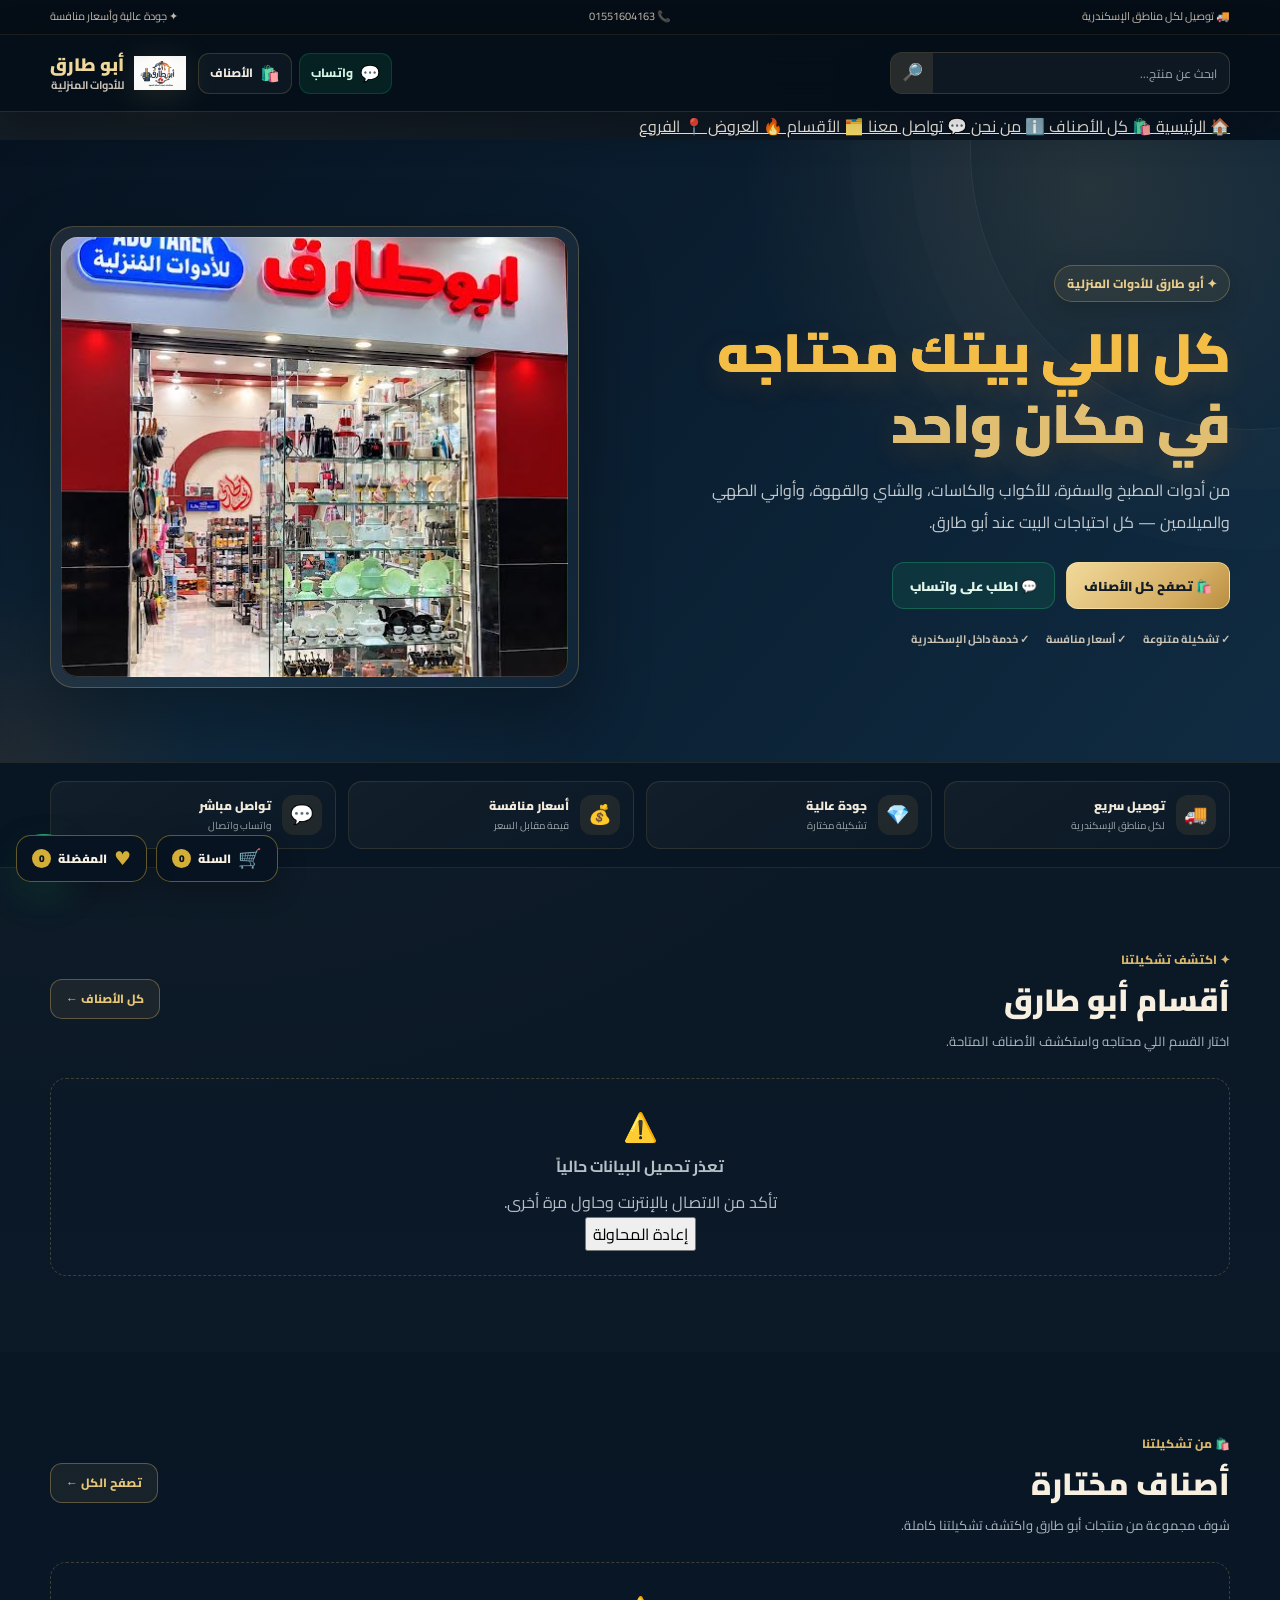
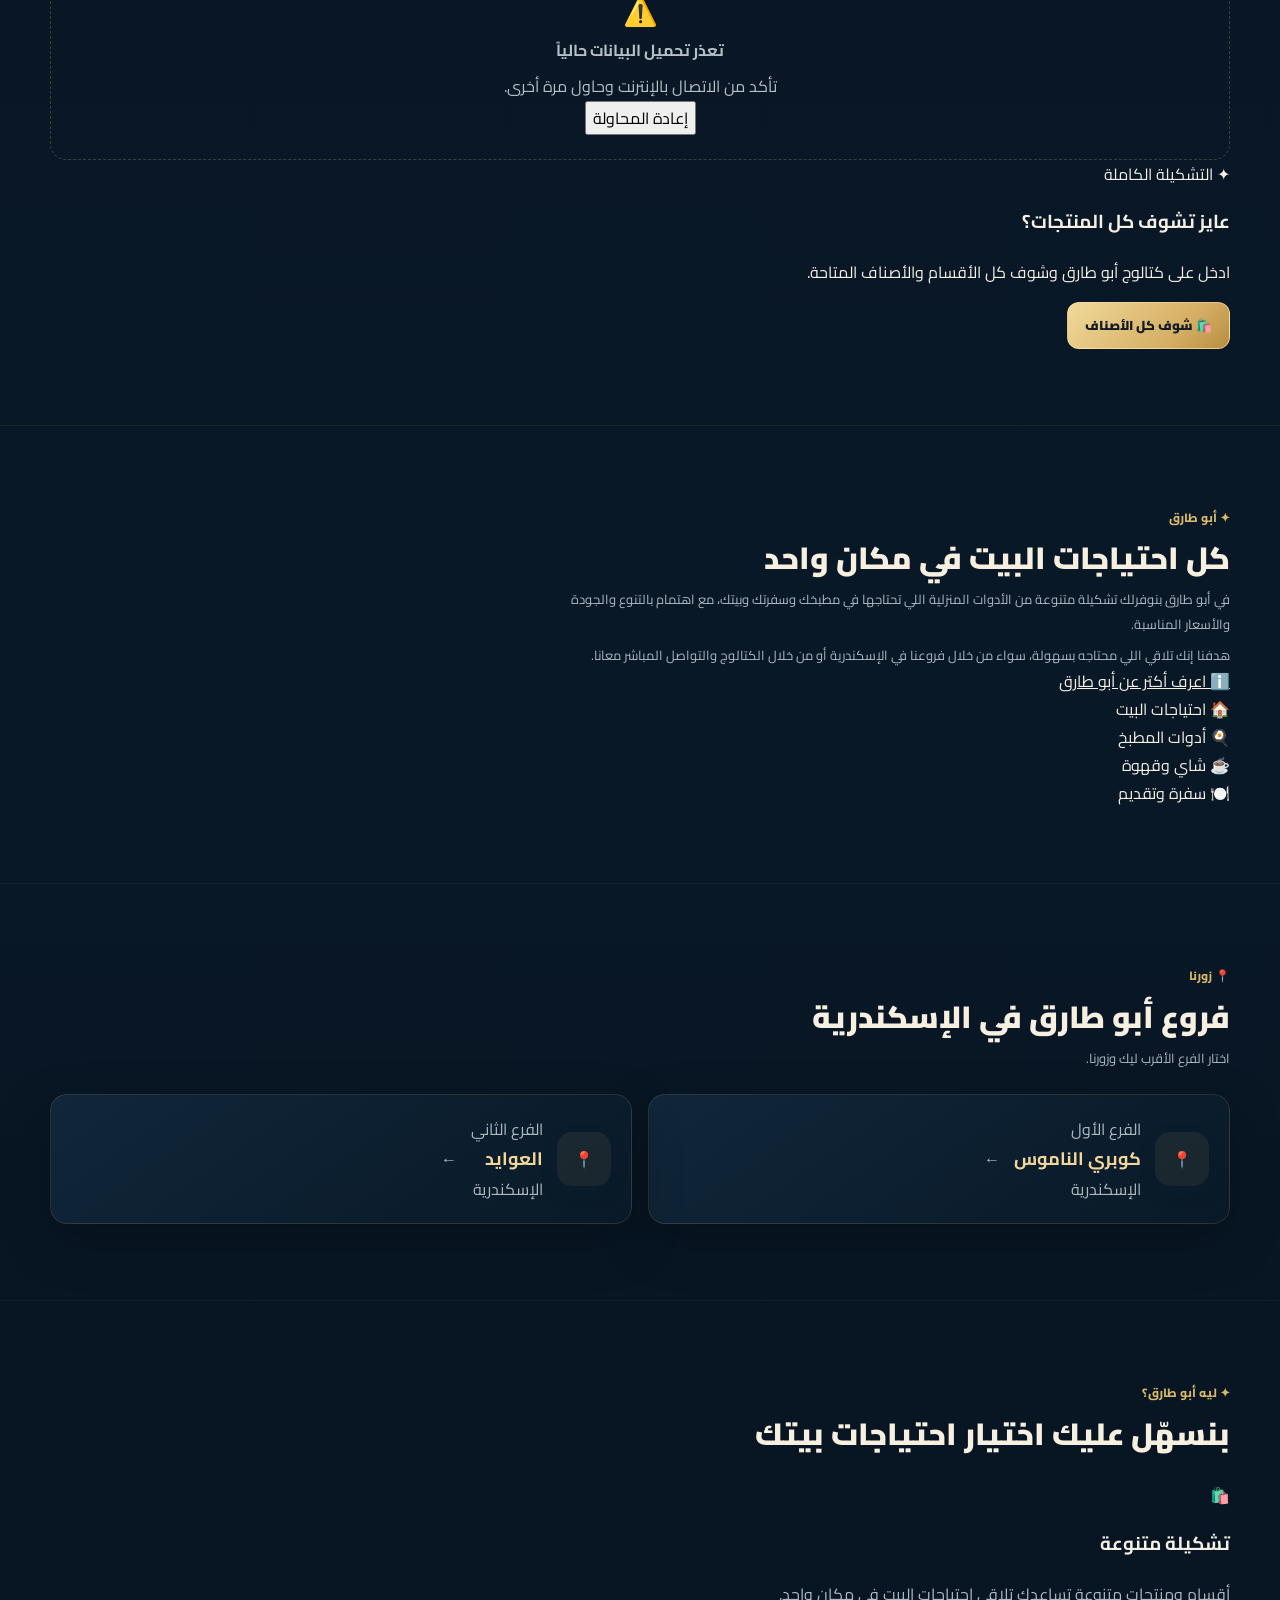
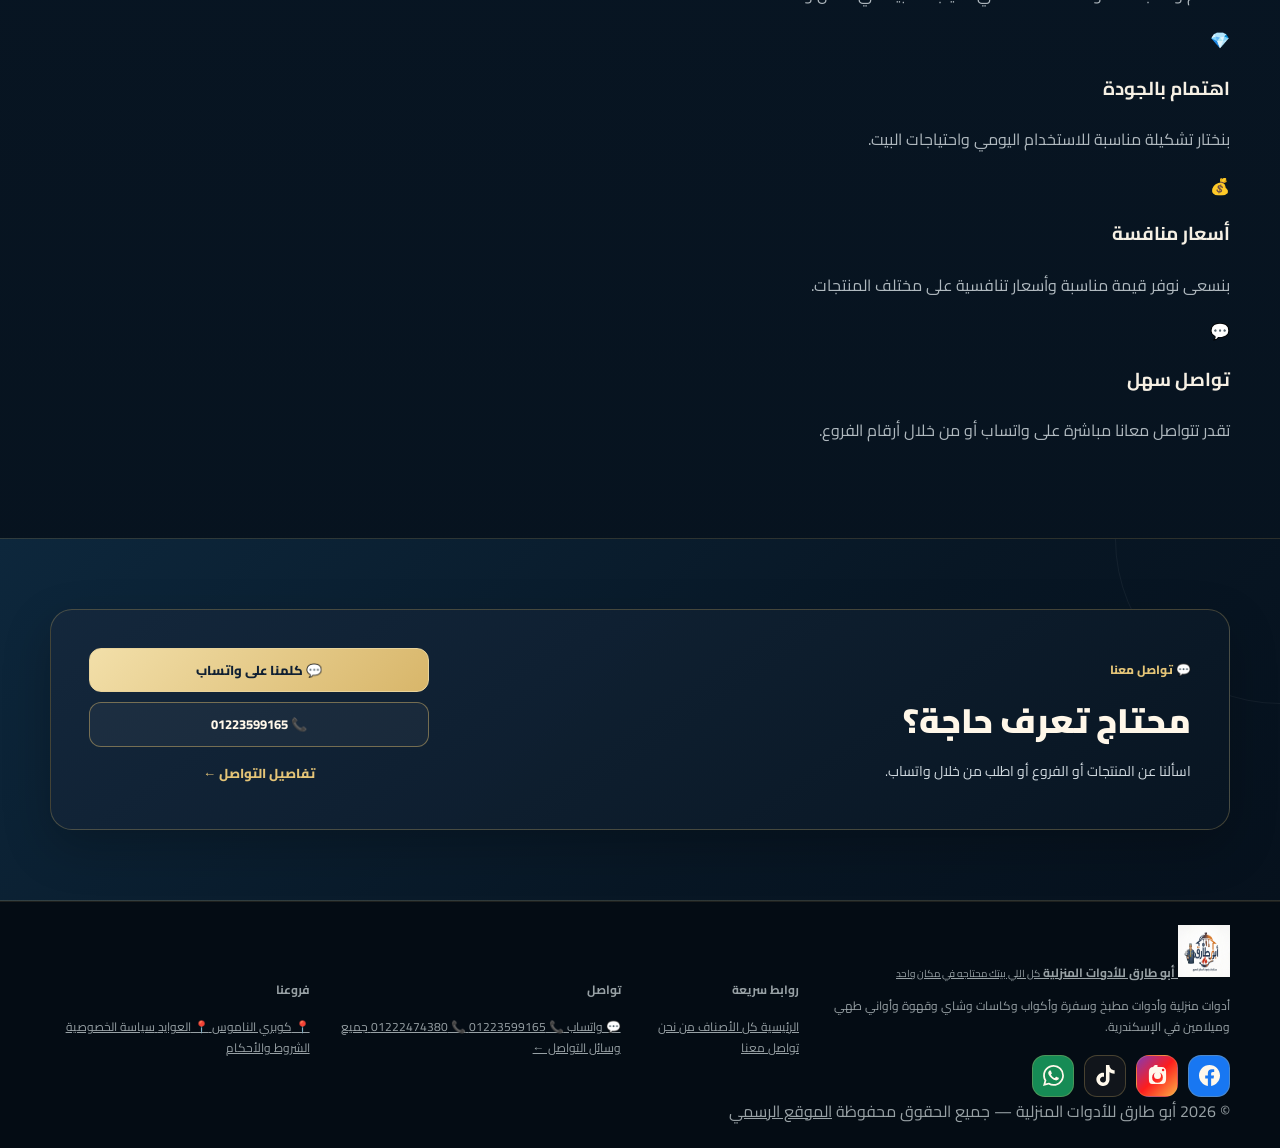
==== commit f701c6ab: "Update stylesheet version in index.html" ====
--- a/index.html
+++ b/index.html
@@ -210,7 +210,7 @@
 
   <link
     rel="stylesheet"
-    href="./style.css?v=7001"
+    href="./style.css?v=7002"
   >
 
   <link
--- a/style.css
+++ b/style.css
@@ -4620,3 +4620,776 @@
 @media (prefers-reduced-motion: reduce) {
   body.dark-luxury-home *, body.dark-luxury-home *::before, body.dark-luxury-home *::after { scroll-behavior:auto !important; transition:none !important; animation:none !important; }
 }
+
+
+
+/* =========================================================
+   ABO TAREK — COMPATIBILITY FIX FOR CURRENT APP ENGINE
+   Matches app.js FINAL STABLE EDITION 1.3 card markup.
+   Keep this block at the very end of style.css.
+   ========================================================= */
+
+body.dark-luxury-home {
+  color: #f6f0e4 !important;
+  font-family: "Cairo", Tahoma, Arial, sans-serif !important;
+  overflow-x: clip;
+}
+body.dark-luxury-home *,
+body.dark-luxury-home *::before,
+body.dark-luxury-home *::after { box-sizing: border-box; }
+body.dark-luxury-home img { max-width: 100%; }
+body.dark-luxury-home .container { width: min(1180px, calc(100% - 40px)); margin-inline: auto; }
+
+/* Headings and top-of-section controls */
+body.dark-luxury-home .section-header {
+  display: flex !important;
+  flex-direction: row;
+  align-items: center !important;
+  justify-content: space-between !important;
+  gap: 18px !important;
+  margin: 0 0 24px !important;
+  text-align: right;
+}
+body.dark-luxury-home .section-header > div { flex: 1 1 auto; min-width: 0; }
+body.dark-luxury-home .section-kicker {
+  display: inline-flex;
+  align-items: center;
+  gap: 7px;
+  margin: 0 0 7px;
+  color: #d8b66a !important;
+  font-size: 12px !important;
+  font-weight: 800;
+  line-height: 1.7;
+}
+body.dark-luxury-home h2.section-title {
+  display: block !important;
+  width: auto !important;
+  margin: 0 !important;
+  padding: 0 !important;
+  color: #f7efdf !important;
+  font-size: clamp(22px, 2.4vw, 32px) !important;
+  font-weight: 900 !important;
+  line-height: 1.5 !important;
+  text-align: right !important;
+  overflow-wrap: anywhere;
+}
+body.dark-luxury-home .section-description {
+  max-width: 690px;
+  margin: 6px 0 0 !important;
+  color: #aeb9c2 !important;
+  font-size: 13px !important;
+  line-height: 1.9 !important;
+  text-align: right;
+}
+body.dark-luxury-home a.see-all {
+  display: inline-flex !important;
+  flex: 0 0 auto;
+  align-items: center;
+  justify-content: center;
+  gap: 8px;
+  min-height: 40px;
+  margin: 0 !important;
+  padding: 9px 15px !important;
+  border: 1px solid rgba(216,182,106,.36) !important;
+  border-radius: 12px !important;
+  background: rgba(216,182,106,.08) !important;
+  color: #e6c778 !important;
+  font-size: 12px !important;
+  font-weight: 800 !important;
+  line-height: 1.5 !important;
+  text-decoration: none !important;
+  white-space: nowrap;
+}
+body.dark-luxury-home a.see-all:hover {
+  background: rgba(216,182,106,.15) !important;
+  border-color: #d8b66a !important;
+}
+
+/* Category cards generated by app.js */
+body.dark-luxury-home #categoryGrid.categories-grid {
+  display: grid !important;
+  grid-template-columns: repeat(4, minmax(0, 1fr)) !important;
+  align-items: stretch;
+  gap: 14px !important;
+  width: 100%;
+}
+body.dark-luxury-home #categoryGrid .category-card {
+  display: flex !important;
+  align-items: center !important;
+  gap: 12px !important;
+  min-width: 0;
+  min-height: 94px;
+  padding: 15px !important;
+  overflow: hidden;
+  border: 1px solid rgba(216,182,106,.24) !important;
+  border-radius: 16px !important;
+  background: linear-gradient(145deg,#12283d 0%,#0a1928 100%) !important;
+  color: #f6f0e4 !important;
+  text-decoration: none !important;
+  box-shadow: 0 8px 22px rgba(0,0,0,.14);
+  transition: transform .2s ease, border-color .2s ease, background .2s ease;
+}
+body.dark-luxury-home #categoryGrid .category-card:hover {
+  transform: translateY(-3px);
+  border-color: rgba(216,182,106,.58) !important;
+}
+body.dark-luxury-home #categoryGrid .category-card-icon {
+  display: grid;
+  place-items: center;
+  flex: 0 0 45px;
+  width: 45px;
+  height: 45px;
+  border: 1px solid rgba(216,182,106,.19);
+  border-radius: 13px;
+  background: rgba(216,182,106,.10);
+  font-size: 22px;
+}
+body.dark-luxury-home #categoryGrid .category-card-content {
+  display: flex;
+  flex: 1 1 auto;
+  flex-direction: column;
+  align-items: flex-start;
+  justify-content: center;
+  gap: 3px;
+  min-width: 0;
+}
+body.dark-luxury-home #categoryGrid .category-card-content strong {
+  color: #f6f0e4 !important;
+  font-size: 14px !important;
+  font-weight: 900;
+  line-height: 1.7;
+  overflow-wrap: anywhere;
+}
+body.dark-luxury-home #categoryGrid .category-card-content small {
+  color: #aab5bd !important;
+  font-size: 11px !important;
+  line-height: 1.6;
+}
+body.dark-luxury-home #categoryGrid .category-card-arrow {
+  flex: 0 0 auto;
+  color: #d8b66a !important;
+  font-size: 18px;
+}
+
+/* Product collections and real app.js card class names */
+body.dark-luxury-home #productsGrid.products-grid,
+body.dark-luxury-home #offersGrid.products-grid,
+body.dark-luxury-home #recentlyViewedGrid,
+body.dark-luxury-home .products-grid {
+  display: grid !important;
+  grid-template-columns: repeat(4, minmax(0, 1fr)) !important;
+  align-items: stretch !important;
+  gap: 18px !important;
+  width: 100%;
+}
+body.dark-luxury-home .products-grid > .product-card,
+body.dark-luxury-home #productsGrid > .product-card,
+body.dark-luxury-home #offersGrid > .product-card,
+body.dark-luxury-home #recentlyViewedGrid > .product-card {
+  position: relative !important;
+  display: flex !important;
+  flex-direction: column !important;
+  align-self: stretch;
+  min-width: 0 !important;
+  width: 100% !important;
+  max-width: none !important;
+  height: 100% !important;
+  margin: 0 !important;
+  overflow: hidden !important;
+  border: 1px solid rgba(216,182,106,.28) !important;
+  border-radius: 18px !important;
+  background: linear-gradient(155deg,#14283d 0%,#0b1929 62%,#08131f 100%) !important;
+  color: #f6f0e4 !important;
+  box-shadow: 0 10px 28px rgba(0,0,0,.20), inset 0 1px 0 rgba(255,255,255,.035) !important;
+  text-align: right !important;
+  isolation: isolate;
+}
+body.dark-luxury-home .product-card-media {
+  position: relative !important;
+  display: block !important;
+  flex: 0 0 auto;
+  width: 100% !important;
+  height: auto !important;
+  aspect-ratio: 1 / .88;
+  padding: 0 !important;
+  overflow: hidden !important;
+  background: radial-gradient(circle at 50% 35%,#f5f1e8 0%,#e8e4db 68%,#d8d4ca 100%) !important;
+}
+body.dark-luxury-home .product-card-image-link {
+  display: flex !important;
+  align-items: center !important;
+  justify-content: center !important;
+  position: absolute !important;
+  inset: 0 !important;
+  width: 100% !important;
+  height: 100% !important;
+  padding: 12px !important;
+  text-decoration: none !important;
+}
+body.dark-luxury-home .product-card-image-link img {
+  display: block !important;
+  width: 100% !important;
+  height: 100% !important;
+  max-width: 100% !important;
+  max-height: 100% !important;
+  object-fit: contain !important;
+  object-position: center !important;
+  border: 0 !important;
+  border-radius: 0 !important;
+  background: transparent !important;
+  transition: transform .25s ease;
+}
+body.dark-luxury-home .product-card:hover .product-card-image-link img {
+  transform: scale(1.045);
+}
+body.dark-luxury-home .product-card-placeholder {
+  display: grid !important;
+  place-items: center;
+  width: 100%;
+  height: 100%;
+  color: #6e777e;
+  font-size: 38px;
+}
+body.dark-luxury-home .product-offer-badge {
+  position: absolute !important;
+  z-index: 3;
+  top: 10px;
+  right: 10px;
+  display: inline-flex;
+  align-items: center;
+  justify-content: center;
+  min-height: 27px;
+  padding: 4px 10px;
+  border: 1px solid rgba(255,255,255,.15);
+  border-radius: 9px;
+  background: #a6382b !important;
+  color: #fff7ec !important;
+  font-size: 11px;
+  font-weight: 900;
+  line-height: 1.4;
+}
+body.dark-luxury-home .product-card .wishlist-btn {
+  position: absolute !important;
+  z-index: 4;
+  top: 9px;
+  left: 9px;
+  display: grid !important;
+  place-items: center;
+  width: 37px !important;
+  height: 37px !important;
+  min-width: 37px;
+  min-height: 37px;
+  padding: 0 !important;
+  border: 1px solid rgba(10,25,40,.14) !important;
+  border-radius: 50% !important;
+  background: rgba(255,255,255,.94) !important;
+  color: #15283a !important;
+  font-size: 22px !important;
+  line-height: 1 !important;
+  cursor: pointer;
+}
+body.dark-luxury-home .product-card .wishlist-btn.is-active,
+body.dark-luxury-home .product-card .wishlist-btn.active {
+  color: #b73543 !important;
+}
+body.dark-luxury-home .product-card-body {
+  display: flex !important;
+  flex: 1 1 auto !important;
+  flex-direction: column !important;
+  align-items: stretch !important;
+  gap: 9px !important;
+  min-width: 0 !important;
+  padding: 14px !important;
+  background: transparent !important;
+  color: #f6f0e4 !important;
+  text-align: right !important;
+}
+body.dark-luxury-home .product-card-category {
+  display: inline-flex !important;
+  align-self: flex-start;
+  max-width: 100%;
+  padding: 4px 9px;
+  overflow: hidden;
+  border: 1px solid rgba(216,182,106,.16);
+  border-radius: 999px;
+  background: rgba(216,182,106,.08);
+  color: #d8b66a !important;
+  font-size: 10px !important;
+  font-weight: 800;
+  line-height: 1.6;
+  text-overflow: ellipsis;
+  white-space: nowrap;
+}
+body.dark-luxury-home .product-card-title {
+  display: block !important;
+  min-height: 3.2em;
+  margin: 0 !important;
+  padding: 0 !important;
+  color: #fff8eb !important;
+  font-size: 15px !important;
+  font-weight: 900 !important;
+  line-height: 1.8 !important;
+  text-align: right !important;
+  overflow-wrap: anywhere;
+}
+body.dark-luxury-home .product-card-title a {
+  color: inherit !important;
+  text-decoration: none !important;
+}
+body.dark-luxury-home .product-card-description {
+  display: -webkit-box !important;
+  min-height: 3.4em;
+  margin: 0 !important;
+  overflow: hidden;
+  color: #b7c0c7 !important;
+  font-size: 11px !important;
+  line-height: 1.8 !important;
+  text-align: right !important;
+  -webkit-box-orient: vertical;
+  -webkit-line-clamp: 2;
+}
+body.dark-luxury-home .product-card-bottom {
+  display: flex !important;
+  flex-wrap: wrap;
+  align-items: center !important;
+  justify-content: space-between !important;
+  gap: 9px !important;
+  margin-top: auto !important;
+  padding-top: 10px;
+  border-top: 1px solid rgba(246,240,226,.09);
+}
+body.dark-luxury-home .product-card-pricing {
+  display: flex !important;
+  flex-direction: column !important;
+  align-items: flex-start !important;
+  gap: 3px !important;
+  min-width: 0;
+}
+body.dark-luxury-home .product-card-pricing .product-price {
+  display: block !important;
+  color: #f1d28a !important;
+  font-size: 17px !important;
+  font-weight: 900 !important;
+  line-height: 1.6 !important;
+  white-space: normal;
+}
+body.dark-luxury-home .product-card-pricing .product-price-empty {
+  color: #d2d0c8 !important;
+  font-size: 12px !important;
+}
+body.dark-luxury-home .product-card-pricing .product-old-price {
+  color: #9ba5ac !important;
+  font-size: 11px !important;
+  line-height: 1.5;
+}
+body.dark-luxury-home .product-card .add-to-cart-btn {
+  display: inline-flex !important;
+  flex: 0 1 auto;
+  align-items: center !important;
+  justify-content: center !important;
+  gap: 6px !important;
+  min-width: 0;
+  min-height: 39px !important;
+  margin: 0 !important;
+  padding: 8px 11px !important;
+  border: 1px solid rgba(216,182,106,.4) !important;
+  border-radius: 11px !important;
+  background: linear-gradient(135deg,#e0c47c,#c6a354) !important;
+  color: #101c29 !important;
+  font-family: inherit !important;
+  font-size: 11px !important;
+  font-weight: 900 !important;
+  line-height: 1.5 !important;
+  white-space: nowrap;
+  cursor: pointer;
+}
+body.dark-luxury-home .product-card .add-to-cart-btn:hover {
+  filter: brightness(1.06);
+}
+body.dark-luxury-home .product-details-link {
+  display: flex !important;
+  align-items: center;
+  justify-content: space-between;
+  gap: 8px;
+  min-height: 30px;
+  margin-top: 2px;
+  color: #d7bd7a !important;
+  font-size: 11px !important;
+  font-weight: 800;
+  line-height: 1.6;
+  text-decoration: none !important;
+}
+body.dark-luxury-home .products-empty,
+body.dark-luxury-home .products-error,
+body.dark-luxury-home #categoryGrid > .loading,
+body.dark-luxury-home .products-grid > .loading {
+  display: flex !important;
+  flex-direction: column;
+  align-items: center;
+  justify-content: center;
+  grid-column: 1 / -1 !important;
+  width: 100%;
+  min-height: 130px;
+  padding: 24px;
+  border: 1px dashed rgba(216,182,106,.25);
+  border-radius: 16px;
+  color: #b7c0c7 !important;
+  text-align: center;
+}
+body.dark-luxury-home .products-empty span,
+body.dark-luxury-home .products-error span { font-size: 28px; }
+body.dark-luxury-home .products-empty p,
+body.dark-luxury-home .products-error p { margin: 8px 0 0; line-height: 1.8; }
+
+/* Header controls stay in a tidy row without crushing text */
+body.dark-luxury-home .site-header .nav {
+  display: flex;
+  flex-wrap: nowrap;
+  align-items: center;
+  gap: 12px;
+}
+body.dark-luxury-home .header-search {
+  display: flex;
+  flex: 0 1 340px;
+  align-items: stretch;
+  min-width: 0;
+  max-width: 340px;
+  height: 42px;
+  overflow: hidden;
+  border: 1px solid rgba(216,182,106,.2);
+  border-radius: 12px;
+  background: rgba(255,255,255,.045);
+}
+body.dark-luxury-home .header-search input {
+  flex: 1 1 auto;
+  width: 100%;
+  min-width: 0;
+  padding: 0 12px;
+  border: 0 !important;
+  outline: none;
+  background: transparent !important;
+  color: #f6f0e4 !important;
+  font: inherit;
+  font-size: 12px;
+}
+body.dark-luxury-home .header-search input::placeholder { color: #9caab5; opacity: 1; }
+body.dark-luxury-home .header-search .search-btn {
+  flex: 0 0 42px;
+  width: 42px;
+  border: 0 !important;
+  background: rgba(216,182,106,.12) !important;
+  color: #e6c778 !important;
+  cursor: pointer;
+}
+body.dark-luxury-home .header-actions {
+  display: flex !important;
+  flex: 0 0 auto;
+  flex-wrap: nowrap;
+  align-items: center;
+  justify-content: flex-start;
+  gap: 7px !important;
+  min-width: 0;
+}
+body.dark-luxury-home .header-btn,
+body.dark-luxury-home .menu-btn {
+  flex: 0 0 auto;
+  white-space: nowrap;
+  line-height: 1.5;
+}
+body.dark-luxury-home .section,
+body.dark-luxury-home .hero,
+body.dark-luxury-home footer { max-width: 100%; }
+
+/* Desktop / tablet / mobile card counts */
+@media (max-width: 1080px) {
+  body.dark-luxury-home #productsGrid.products-grid,
+  body.dark-luxury-home #offersGrid.products-grid,
+  body.dark-luxury-home #recentlyViewedGrid,
+  body.dark-luxury-home .products-grid {
+    grid-template-columns: repeat(3, minmax(0,1fr)) !important;
+    gap: 14px !important;
+  }
+  body.dark-luxury-home #categoryGrid.categories-grid {
+    grid-template-columns: repeat(3, minmax(0,1fr)) !important;
+  }
+}
+@media (max-width: 760px) {
+  body.dark-luxury-home .container { width: calc(100% - 28px) !important; }
+  body.dark-luxury-home .section-header {
+    align-items: flex-start !important;
+    gap: 12px !important;
+    margin-bottom: 18px !important;
+  }
+  body.dark-luxury-home h2.section-title { font-size: 23px !important; }
+  body.dark-luxury-home .section-description { font-size: 11px !important; }
+  body.dark-luxury-home a.see-all { min-height: 34px; padding: 7px 9px !important; font-size: 10px !important; }
+  body.dark-luxury-home #productsGrid.products-grid,
+  body.dark-luxury-home #offersGrid.products-grid,
+  body.dark-luxury-home #recentlyViewedGrid,
+  body.dark-luxury-home .products-grid {
+    grid-template-columns: repeat(2, minmax(0,1fr)) !important;
+    gap: 11px !important;
+  }
+  body.dark-luxury-home #categoryGrid.categories-grid {
+    grid-template-columns: repeat(2, minmax(0,1fr)) !important;
+    gap: 10px !important;
+  }
+  body.dark-luxury-home #categoryGrid .category-card { min-height: 78px; padding: 10px !important; gap: 8px !important; }
+  body.dark-luxury-home #categoryGrid .category-card-icon { width: 36px; height: 36px; flex-basis: 36px; font-size: 18px; }
+  body.dark-luxury-home #categoryGrid .category-card-content strong { font-size: 11px !important; }
+  body.dark-luxury-home #categoryGrid .category-card-content small { font-size: 9px !important; }
+  body.dark-luxury-home .product-card-media { aspect-ratio: 1 / .92; }
+  body.dark-luxury-home .product-card-image-link { padding: 8px !important; }
+  body.dark-luxury-home .product-card-body { gap: 7px !important; padding: 10px !important; }
+  body.dark-luxury-home .product-card-title { min-height: 3.1em; font-size: 12px !important; line-height: 1.7 !important; }
+  body.dark-luxury-home .product-card-description { min-height: 3.2em; font-size: 10px !important; }
+  body.dark-luxury-home .product-card-pricing .product-price { font-size: 14px !important; }
+  body.dark-luxury-home .product-card .add-to-cart-btn { width: 100%; min-height: 35px !important; padding: 6px 7px !important; font-size: 10px !important; }
+  body.dark-luxury-home .product-card-bottom { align-items: stretch !important; flex-direction: column !important; gap: 8px !important; }
+  body.dark-luxury-home .product-card-pricing { align-items: flex-start !important; }
+  body.dark-luxury-home .product-details-link { min-height: 27px; font-size: 10px !important; }
+  body.dark-luxury-home .site-header .nav { gap: 7px; }
+  body.dark-luxury-home .header-search { flex: 1 1 80px; max-width: none; height: 38px; }
+  body.dark-luxury-home .header-actions { gap: 4px !important; }
+  body.dark-luxury-home .header-btn .label { display: none; }
+}
+@media (max-width: 420px) {
+  body.dark-luxury-home .container { width: calc(100% - 20px) !important; }
+  body.dark-luxury-home .section-header { flex-direction: column !important; align-items: stretch !important; }
+  body.dark-luxury-home a.see-all { align-self: flex-start; }
+  body.dark-luxury-home .product-card-body { padding: 8px !important; }
+  body.dark-luxury-home .product-card-title { font-size: 11px !important; }
+  body.dark-luxury-home .product-card .add-to-cart-btn { font-size: 9px !important; }
+  body.dark-luxury-home .header-search { flex: 1 1 70px; }
+}
+@media (prefers-reduced-motion: reduce) {
+  body.dark-luxury-home .product-card,
+  body.dark-luxury-home .product-card-image-link img,
+  body.dark-luxury-home #categoryGrid .category-card { transition: none !important; }
+}
+
+
+/* =========================================================
+   ABO TAREK — SOCIAL ICON + MOBILE CONTACT FINAL POLISH
+   Scoped to actual index.html classes; leaves product cards untouched.
+   ========================================================= */
+body.dark-luxury-home .footer-social {
+  display:flex !important;
+  flex-wrap:wrap !important;
+  align-items:center !important;
+  gap:10px !important;
+  width:100% !important;
+  margin-top:18px !important;
+}
+body.dark-luxury-home .footer-social .social-link {
+  display:inline-flex !important;
+  flex:0 0 42px !important;
+  align-items:center !important;
+  justify-content:center !important;
+  width:42px !important;
+  min-width:42px !important;
+  max-width:42px !important;
+  height:42px !important;
+  min-height:42px !important;
+  max-height:42px !important;
+  padding:0 !important;
+  margin:0 !important;
+  border:1px solid rgba(216,182,106,.28) !important;
+  border-radius:13px !important;
+  color:#fff8eb !important;
+  text-decoration:none !important;
+  overflow:hidden !important;
+  box-sizing:border-box !important;
+}
+body.dark-luxury-home .footer-social .social-link svg {
+  display:block !important;
+  flex:0 0 21px !important;
+  width:21px !important;
+  min-width:21px !important;
+  max-width:21px !important;
+  height:21px !important;
+  min-height:21px !important;
+  max-height:21px !important;
+  margin:0 !important;
+  fill:currentColor !important;
+  stroke:none !important;
+  overflow:visible !important;
+}
+body.dark-luxury-home .footer-social .social-link.facebook { background:#1877f2 !important; }
+body.dark-luxury-home .footer-social .social-link.instagram { background:linear-gradient(135deg,#833ab4,#fd1d1d,#fcb045) !important; }
+body.dark-luxury-home .footer-social .social-link.tiktok { background:#11151b !important; }
+body.dark-luxury-home .footer-social .social-link.whatsapp { background:#168b55 !important; }
+
+/* The HTML uses contact-card/contact-copy, not the older contact-box class. */
+body.dark-luxury-home .contact-section {
+  position:relative !important;
+  padding:clamp(34px,6vw,70px) 0 !important;
+  background:linear-gradient(135deg,#0d273c 0%,#081725 60%,#06111d 100%) !important;
+  color:#f6f0e4 !important;
+  border-block:1px solid rgba(216,182,106,.18) !important;
+  overflow:hidden !important;
+}
+body.dark-luxury-home .contact-section .contact-card {
+  position:relative !important;
+  z-index:1 !important;
+  display:flex !important;
+  align-items:center !important;
+  justify-content:space-between !important;
+  gap:clamp(18px,4vw,44px) !important;
+  width:100% !important;
+  min-width:0 !important;
+  padding:clamp(20px,4vw,38px) !important;
+  border:1px solid rgba(216,182,106,.28) !important;
+  border-radius:22px !important;
+  background:linear-gradient(145deg,rgba(20,40,60,.98),rgba(8,21,34,.98)) !important;
+  box-shadow:0 18px 48px rgba(0,0,0,.22) !important;
+  color:#f6f0e4 !important;
+  box-sizing:border-box !important;
+}
+body.dark-luxury-home .contact-section .contact-copy {
+  flex:1 1 360px !important;
+  min-width:0 !important;
+  color:#f6f0e4 !important;
+  text-align:right !important;
+}
+body.dark-luxury-home .contact-section .contact-copy .section-kicker {
+  display:inline-flex !important;
+  color:#e4c477 !important;
+  font-weight:800 !important;
+}
+body.dark-luxury-home .contact-section .contact-copy h2.section-title {
+  margin:8px 0 10px !important;
+  color:#fff7e9 !important;
+  font-size:clamp(22px,3vw,34px) !important;
+  line-height:1.55 !important;
+  overflow-wrap:anywhere !important;
+}
+body.dark-luxury-home .contact-section .contact-copy .section-description {
+  margin:0 !important;
+  color:#d0d9df !important;
+  font-size:14px !important;
+  line-height:1.9 !important;
+  overflow-wrap:anywhere !important;
+}
+body.dark-luxury-home .contact-section .contact-actions {
+  display:flex !important;
+  flex:0 1 340px !important;
+  flex-direction:column !important;
+  align-items:stretch !important;
+  gap:10px !important;
+  width:auto !important;
+  min-width:0 !important;
+  margin:0 !important;
+}
+body.dark-luxury-home .contact-section .contact-actions > a {
+  display:flex !important;
+  align-items:center !important;
+  justify-content:center !important;
+  width:100% !important;
+  max-width:100% !important;
+  min-width:0 !important;
+  min-height:44px !important;
+  padding:10px 14px !important;
+  border-radius:12px !important;
+  font-family:inherit !important;
+  font-size:13px !important;
+  font-weight:800 !important;
+  line-height:1.7 !important;
+  text-align:center !important;
+  text-decoration:none !important;
+  white-space:normal !important;
+  overflow-wrap:anywhere !important;
+  box-sizing:border-box !important;
+}
+body.dark-luxury-home .contact-section .contact-actions > a.btn-whatsapp {
+  border:1px solid #e8d39b !important;
+  background:linear-gradient(135deg,#f2dfa9,#d8b66a) !important;
+  color:#102033 !important;
+}
+body.dark-luxury-home .contact-section .contact-actions > a.btn-outline {
+  border:1px solid rgba(216,182,106,.48) !important;
+  background:rgba(255,255,255,.045) !important;
+  color:#fff7e9 !important;
+}
+body.dark-luxury-home .contact-section .contact-actions > a.contact-more {
+  min-height:34px !important;
+  padding:5px 10px !important;
+  border:0 !important;
+  background:transparent !important;
+  color:#e4c477 !important;
+}
+
+/* Mobile menu social circles/cards: prevent emoji/font glyphs from scaling up. */
+body.dark-luxury-home .mobile-social-links {
+  display:grid !important;
+  grid-template-columns:repeat(3,minmax(0,1fr)) !important;
+  align-items:stretch !important;
+  gap:8px !important;
+  width:100% !important;
+}
+body.dark-luxury-home .mobile-social-links .mobile-social {
+  display:flex !important;
+  flex-direction:column !important;
+  align-items:center !important;
+  justify-content:center !important;
+  gap:5px !important;
+  min-width:0 !important;
+  min-height:66px !important;
+  padding:9px 4px !important;
+  border:1px solid rgba(216,182,106,.22) !important;
+  border-radius:12px !important;
+  color:#fff8eb !important;
+  text-decoration:none !important;
+  box-sizing:border-box !important;
+  overflow:hidden !important;
+}
+body.dark-luxury-home .mobile-social-links .mobile-social > span {
+  display:grid !important;
+  place-items:center !important;
+  width:28px !important;
+  min-width:28px !important;
+  max-width:28px !important;
+  height:28px !important;
+  min-height:28px !important;
+  max-height:28px !important;
+  padding:0 !important;
+  margin:0 !important;
+  border-radius:8px !important;
+  color:#fff !important;
+  font-family:Arial,sans-serif !important;
+  font-size:19px !important;
+  font-weight:800 !important;
+  line-height:1 !important;
+}
+body.dark-luxury-home .mobile-social-links .mobile-social small {
+  display:block !important;
+  max-width:100% !important;
+  color:#e7e0d4 !important;
+  font-size:10px !important;
+  line-height:1.4 !important;
+  text-align:center !important;
+  overflow-wrap:anywhere !important;
+}
+body.dark-luxury-home .mobile-social.facebook > span { background:#1877f2 !important; }
+body.dark-luxury-home .mobile-social.instagram > span { background:linear-gradient(135deg,#833ab4,#fd1d1d,#fcb045) !important; }
+body.dark-luxury-home .mobile-social.tiktok > span { background:#11151b !important; }
+
+@media (max-width:760px) {
+  body.dark-luxury-home .contact-section .contact-card {
+    flex-direction:column !important;
+    align-items:stretch !important;
+    gap:20px !important;
+    padding:20px 16px !important;
+    border-radius:18px !important;
+  }
+  body.dark-luxury-home .contact-section .contact-copy { flex:1 1 auto !important; width:100% !important; }
+  body.dark-luxury-home .contact-section .contact-copy h2.section-title { font-size:23px !important; }
+  body.dark-luxury-home .contact-section .contact-copy .section-description { font-size:13px !important; }
+  body.dark-luxury-home .contact-section .contact-actions { flex:1 1 auto !important; width:100% !important; }
+  body.dark-luxury-home .footer-social { justify-content:center !important; }
+}
+@media (max-width:420px) {
+  body.dark-luxury-home .contact-section .contact-card { padding:17px 12px !important; gap:15px !important; }
+  body.dark-luxury-home .contact-section .contact-actions > a { font-size:12px !important; padding:9px 10px !important; }
+  body.dark-luxury-home .footer-social .social-link { flex-basis:39px !important; width:39px !important; min-width:39px !important; max-width:39px !important; height:39px !important; min-height:39px !important; max-height:39px !important; }
+}
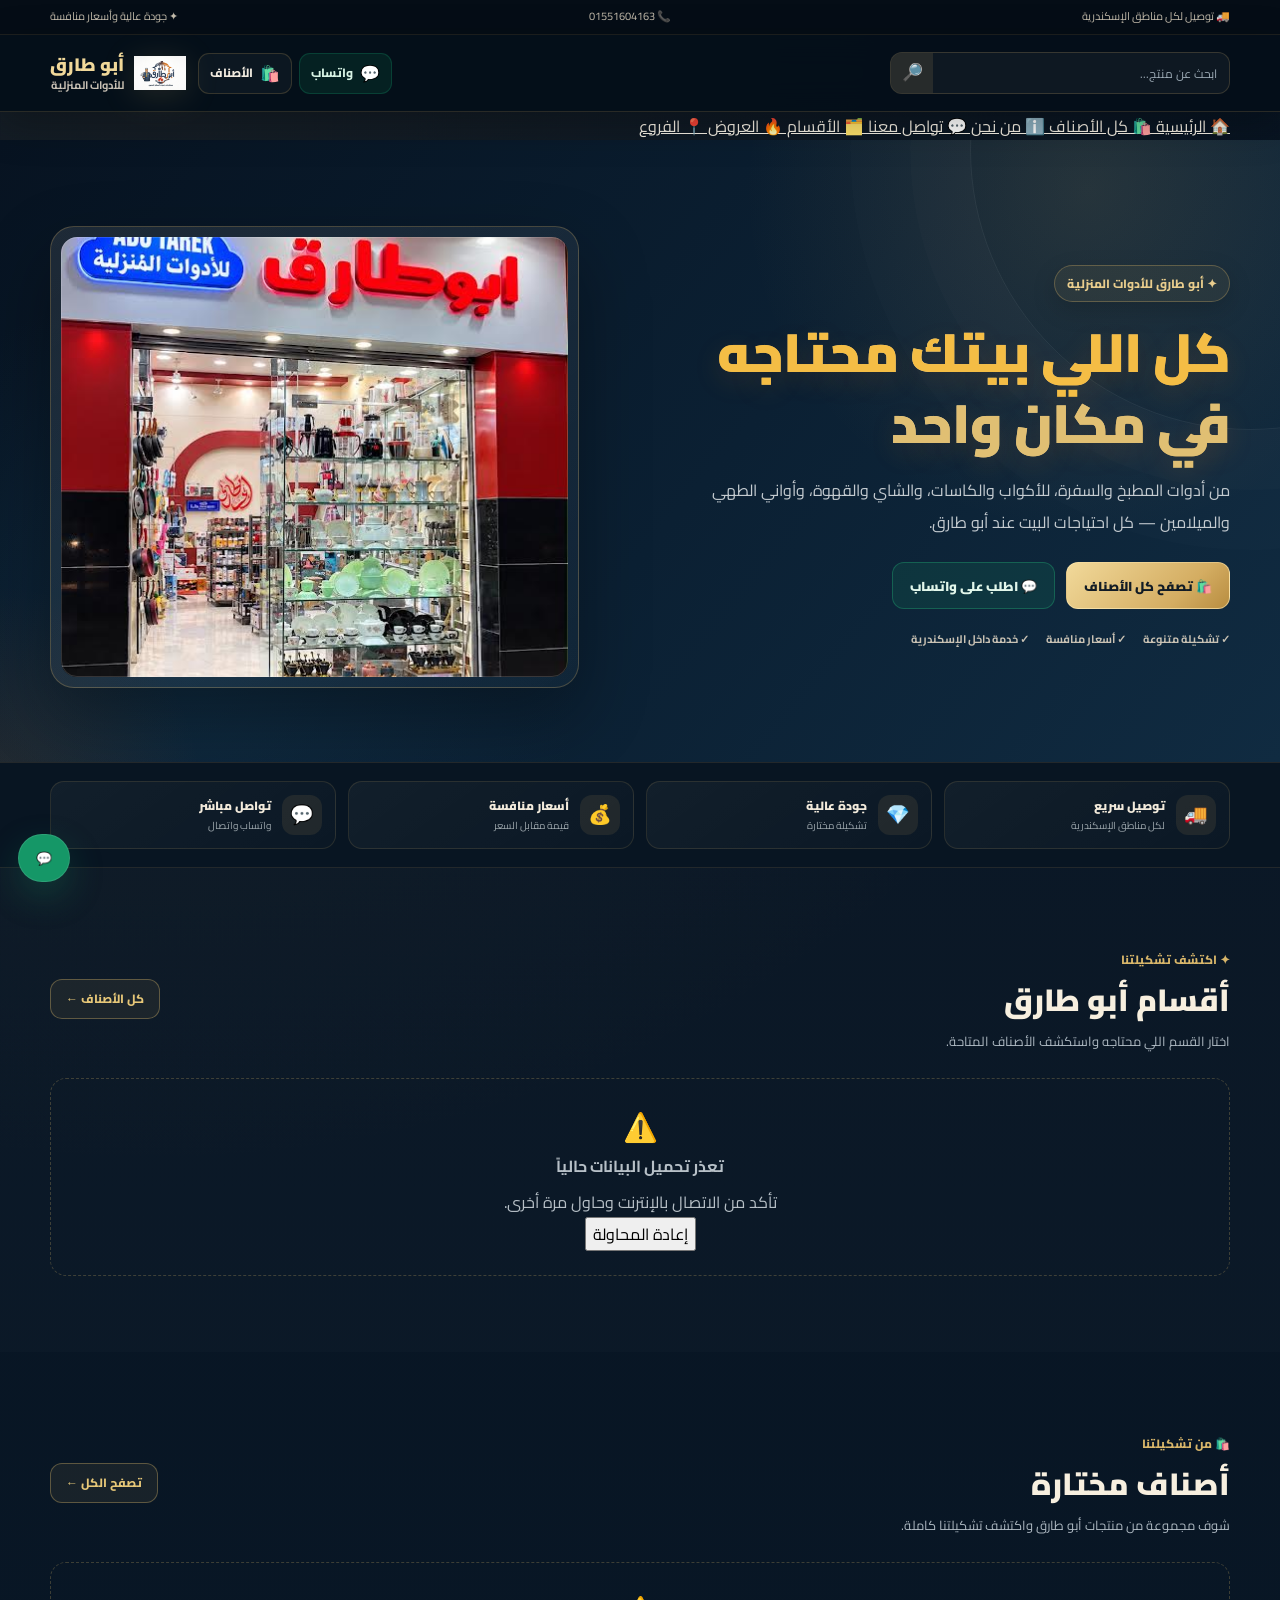
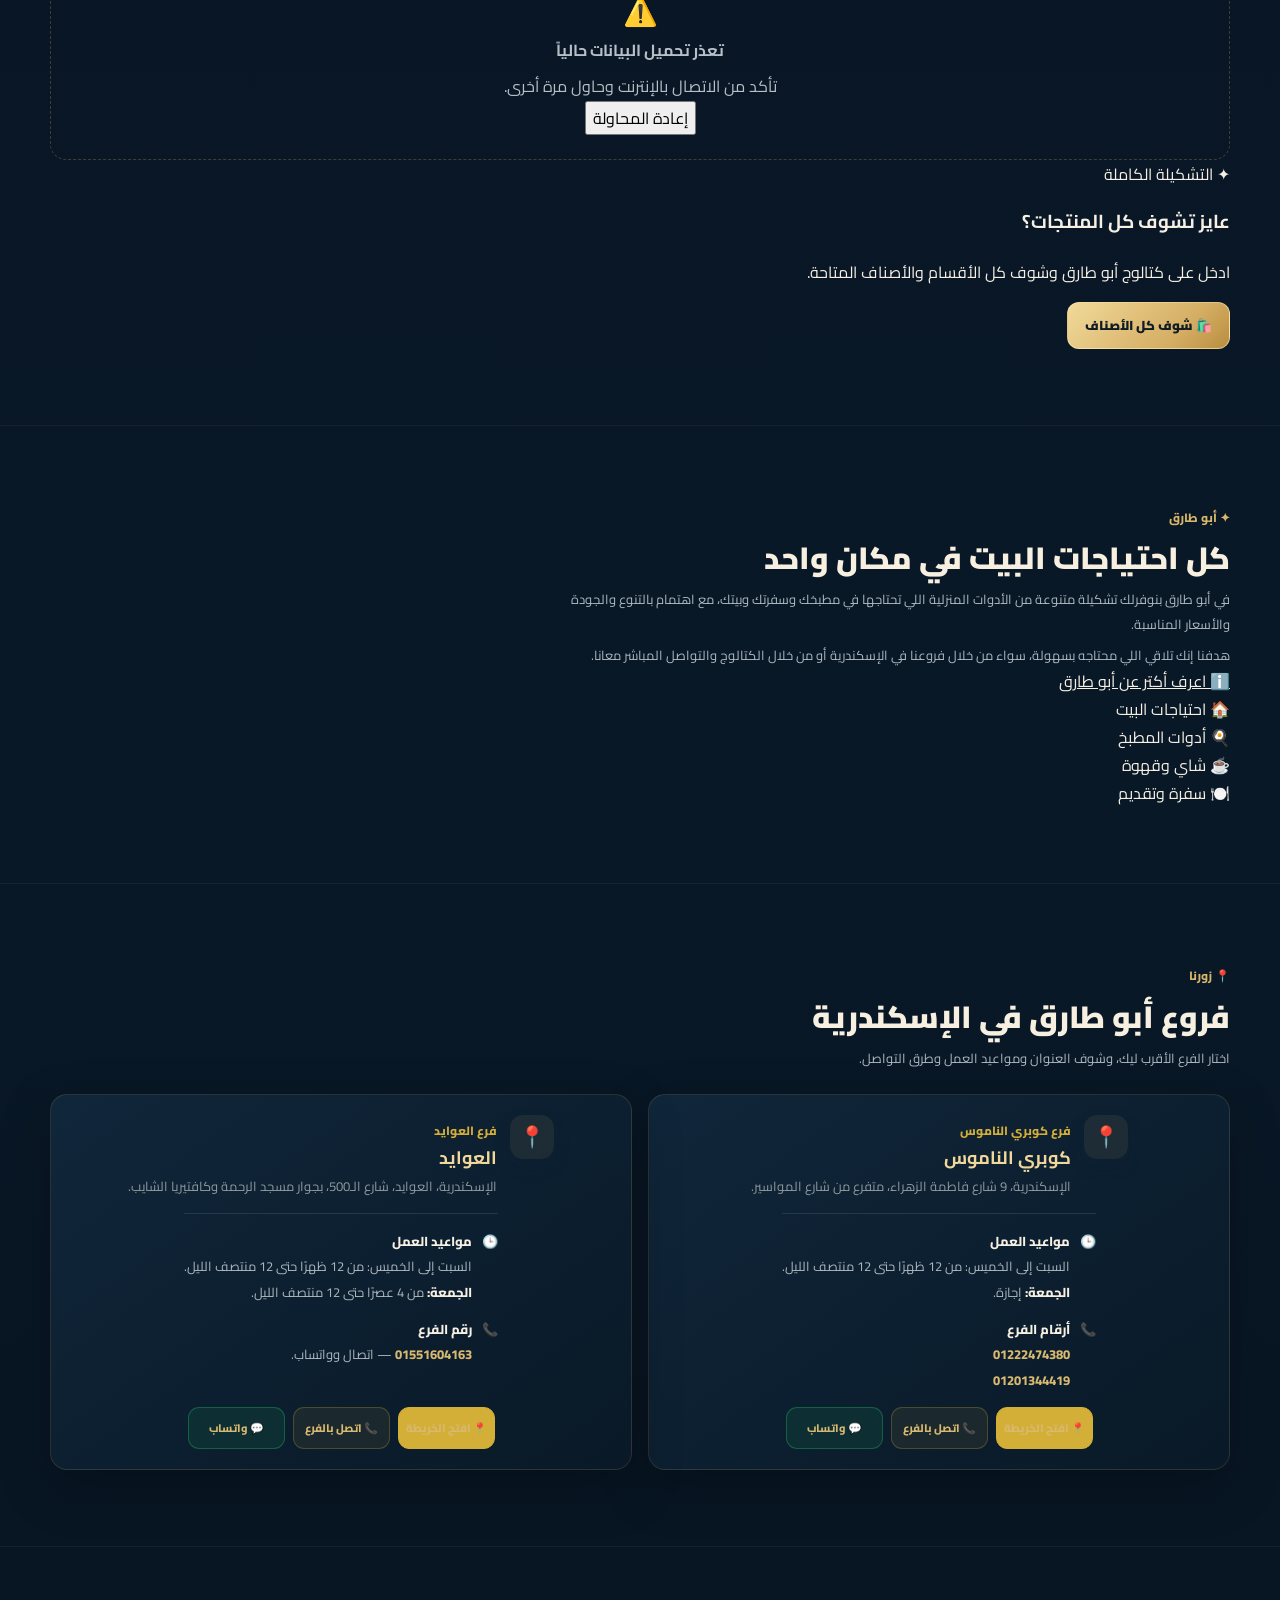
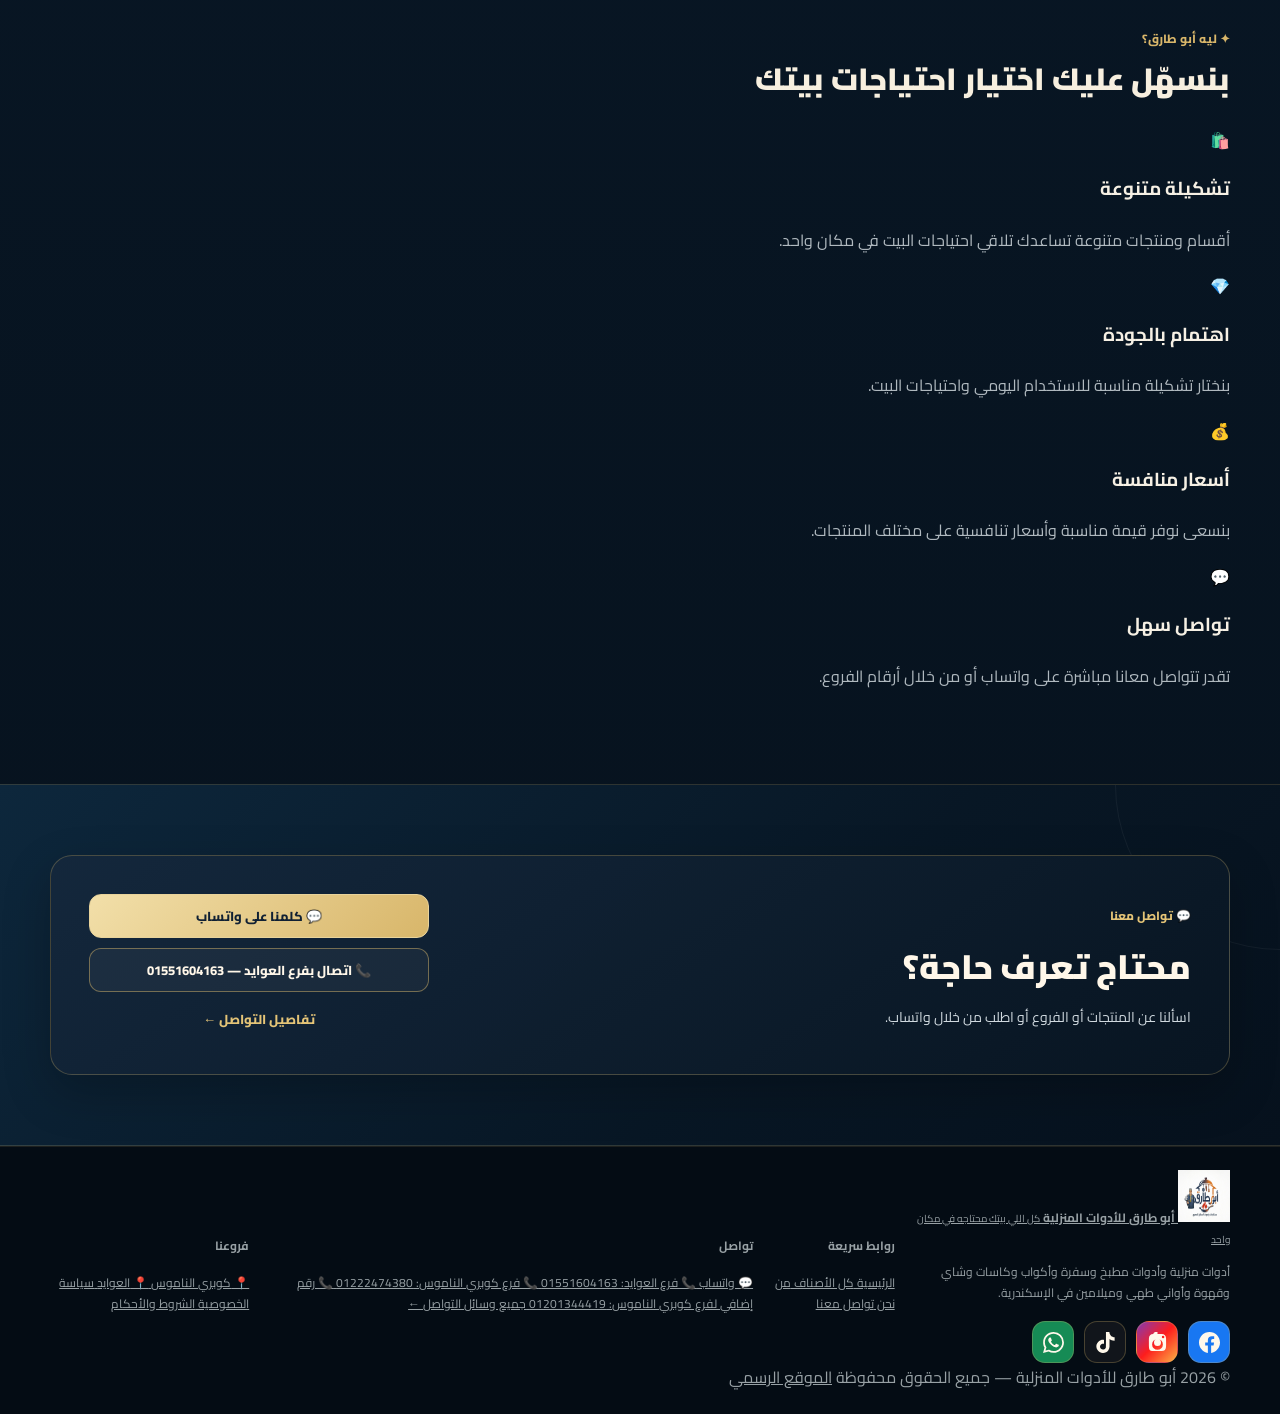
==== commit 5f39c19f: "Refactor branch section and update contact details Updated stylesheet version and added responsive s" ====
--- a/index.html
+++ b/index.html
@@ -210,7 +210,7 @@
 
   <link
     rel="stylesheet"
-    href="./style.css?v=7002"
+    href="./style.css?v=7000"
   >
 
   <link
@@ -654,6 +654,164 @@
 
     }
 
+
+    /* BRANCH DETAILS — responsive, readable on mobile */
+    .branches-section .branches-grid-detailed {
+      display: grid;
+      grid-template-columns: repeat(2, minmax(0, 1fr));
+      gap: 22px;
+      align-items: stretch;
+    }
+
+    .branches-section .branch-card-detailed {
+      display: flex;
+      flex-direction: column;
+      align-items: stretch;
+      gap: 18px;
+      min-width: 0;
+      padding: clamp(18px, 3vw, 26px);
+      border: 1px solid rgba(212, 175, 55, .24);
+      border-radius: 20px;
+      background: linear-gradient(145deg, rgba(14, 35, 55, .98), rgba(7, 19, 33, .98));
+      color: #f6f0e2;
+      text-decoration: none;
+      box-shadow: 0 14px 35px rgba(0, 0, 0, .16);
+    }
+
+    .branches-section .branch-card-heading {
+      display: flex;
+      align-items: flex-start;
+      gap: 13px;
+    }
+
+    .branches-section .branch-card-detailed .branch-icon {
+      display: flex;
+      flex: 0 0 44px;
+      width: 44px;
+      height: 44px;
+      align-items: center;
+      justify-content: center;
+      border-radius: 13px;
+      background: rgba(212, 175, 55, .12);
+      color: #d4af37;
+      font-size: 21px;
+    }
+
+    .branches-section .branch-card-detailed .branch-content {
+      min-width: 0;
+      flex: 1;
+    }
+
+    .branches-section .branch-card-detailed .branch-label {
+      color: #d4af37;
+      font-size: 12px;
+      font-weight: 800;
+    }
+
+    .branches-section .branch-card-detailed h3 {
+      margin: 5px 0 8px;
+      color: #f6f0e2;
+      font-size: clamp(18px, 2vw, 22px);
+      line-height: 1.45;
+    }
+
+    .branches-section .branch-address {
+      margin: 0;
+      color: rgba(246, 240, 226, .82);
+      font-size: 13px;
+      line-height: 1.9;
+      overflow-wrap: anywhere;
+    }
+
+    .branches-section .branch-detail-list {
+      display: grid;
+      gap: 12px;
+      padding-top: 15px;
+      border-top: 1px solid rgba(246, 240, 226, .11);
+    }
+
+    .branches-section .branch-detail-row {
+      display: flex;
+      align-items: flex-start;
+      gap: 10px;
+      margin: 0;
+      color: rgba(246, 240, 226, .82);
+      font-size: 13px;
+      line-height: 1.95;
+      overflow-wrap: anywhere;
+    }
+
+    .branches-section .branch-detail-row > span:first-child {
+      flex: 0 0 auto;
+    }
+
+    .branches-section .branch-detail-row strong {
+      color: #f6f0e2;
+      font-weight: 800;
+    }
+
+    .branches-section .branch-detail-row a {
+      color: #f2d77d;
+      text-decoration: none;
+      font-weight: 800;
+    }
+
+    .branches-section .branch-card-actions {
+      display: grid;
+      grid-template-columns: repeat(3, minmax(0, 1fr));
+      gap: 8px;
+      margin-top: auto;
+    }
+
+    .branches-section .branch-action {
+      display: flex;
+      min-height: 42px;
+      align-items: center;
+      justify-content: center;
+      padding: 9px 7px;
+      border: 1px solid rgba(212, 175, 55, .26);
+      border-radius: 11px;
+      background: rgba(212, 175, 55, .08);
+      color: #f6f0e2;
+      font-size: 11px;
+      font-weight: 800;
+      line-height: 1.5;
+      text-align: center;
+      text-decoration: none;
+      overflow-wrap: anywhere;
+    }
+
+    .branches-section .branch-action-map {
+      background: #d4af37;
+      color: #071321;
+      border-color: #d4af37;
+    }
+
+    .branches-section .branch-action-whatsapp {
+      color: #c4f4d4;
+      border-color: rgba(37, 211, 102, .3);
+      background: rgba(37, 211, 102, .09);
+    }
+
+    @media (max-width: 700px) {
+      .branches-section .branches-grid-detailed {
+        grid-template-columns: minmax(0, 1fr);
+        gap: 16px;
+      }
+
+      .branches-section .branch-card-detailed {
+        padding: 18px;
+      }
+
+      .branches-section .branch-card-actions {
+        grid-template-columns: 1fr 1fr;
+      }
+
+      .branches-section .branch-action-map {
+        grid-column: 1 / -1;
+      }
+    }
+
   </style>
 
 
@@ -686,10 +844,8 @@
         "description": "أبو طارق للأدوات المنزلية في الإسكندرية.",
         "telephone": [
           "+201551604163",
-          "+201223599165",
           "+201222474380",
-          "+201201344419",
-          "+2035133602"
+          "+201201344419"
         ],
         "sameAs": [
           "https://www.facebook.com/profile.php?id=61587289863971",
@@ -713,10 +869,8 @@
         "description": "أبو طارق للأدوات المنزلية في الإسكندرية — أدوات منزلية وأدوات مطبخ وأواني وأكواب وكاسات وميلامين وأدوات سفرة.",
         "telephone": [
           "+201551604163",
-          "+201223599165",
           "+201222474380",
-          "+201201344419",
-          "+2035133602"
+          "+201201344419"
         ],
         "parentOrganization": {
           "@id": "https://abotarek963258-cmyk.github.io/abo-tarek-store/#organization"
@@ -1224,9 +1378,8 @@
 
 
         <a
-          href="tel:01223599165"
+          href="tel:+201551604163"
           class="mobile-menu-contact-btn phone"
-          data-setting="phone1"
         >
 
           <span>
@@ -1234,7 +1387,7 @@
           </span>
 
           <strong>
-            اتصال
+            اتصال بفرع العوايد
           </strong>
 
         </a>
@@ -1937,108 +2090,61 @@
       class="section branches-section"
       aria-labelledby="branchesTitle"
     >
-
       <div class="container">
-
         <div class="section-header centered">
-
           <div>
-
-            <span class="section-kicker">
-              📍 زورنا
-            </span>
-
-            <h2
-              class="section-title"
-              id="branchesTitle"
-            >
-              فروع أبو طارق في الإسكندرية
-            </h2>
-
-            <p class="section-description">
-              اختار الفرع الأقرب ليك وزورنا.
-            </p>
-
+            <span class="section-kicker">📍 زورنا</span>
+            <h2 class="section-title" id="branchesTitle">فروع أبو طارق في الإسكندرية</h2>
+            <p class="section-description">اختار الفرع الأقرب ليك، وشوف العنوان ومواعيد العمل وطرق التواصل.</p>
           </div>
-
         </div>
 
-
-        <div class="branches-grid">
-
-
-          <a
-            href="https://maps.app.goo.gl/eSGccYFsFV8KmgCF7"
-            target="_blank"
-            rel="noopener noreferrer"
-            class="branch-card"
-          >
-
-            <div class="branch-icon">
-              📍
+        <div class="branches-grid branches-grid-detailed">
+          <article class="branch-card branch-card-detailed">
+            <div class="branch-card-heading">
+              <div class="branch-icon" aria-hidden="true">📍</div>
+              <div class="branch-content">
+                <span class="branch-label">فرع كوبري الناموس</span>
+                <h3>كوبري الناموس</h3>
+                <p class="branch-address">الإسكندرية، 9 شارع فاطمة الزهراء، متفرع من شارع المواسير.</p>
+              </div>
             </div>
 
-            <div class="branch-content">
-
-              <span class="branch-label">
-                الفرع الأول
-              </span>
-
-              <h3 data-setting="address1">
-                كوبري الناموس
-              </h3>
-
-              <span>
-                الإسكندرية
-              </span>
-
+            <div class="branch-detail-list">
+              <p class="branch-detail-row"><span aria-hidden="true">🕒</span><span><strong>مواعيد العمل</strong><br>السبت إلى الخميس: من 12 ظهرًا حتى 12 منتصف الليل.<br><strong>الجمعة:</strong> إجازة.</span></p>
+              <p class="branch-detail-row"><span aria-hidden="true">📞</span><span><strong>أرقام الفرع</strong><br><a href="tel:+201222474380" dir="ltr">01222474380</a><br><a href="tel:+201201344419" dir="ltr">01201344419</a></span></p>
             </div>
 
-            <span class="branch-arrow">
-              ←
-            </span>
-
-          </a>
-
-
-          <a
-            href="https://maps.app.goo.gl/UuSj8ifqPBFMFxDY6"
-            target="_blank"
-            rel="noopener noreferrer"
-            class="branch-card"
-          >
-
-            <div class="branch-icon">
-              📍
+            <div class="branch-card-actions">
+              <a class="branch-action branch-action-map" href="https://maps.app.goo.gl/eSGccYFsFV8KmgCF7" target="_blank" rel="noopener noreferrer">📍 افتح الخريطة</a>
+              <a class="branch-action" href="tel:+201222474380">📞 اتصل بالفرع</a>
+              <a class="branch-action branch-action-whatsapp" href="https://wa.me/201222474380" target="_blank" rel="noopener noreferrer">💬 واتساب</a>
             </div>
-
-            <div class="branch-content">
-
-              <span class="branch-label">
-                الفرع الثاني
-              </span>
-
-              <h3 data-setting="address2">
-                العوايد
-              </h3>
-
-              <span>
-                الإسكندرية
-              </span>
-
+          </article>
+
+          <article class="branch-card branch-card-detailed">
+            <div class="branch-card-heading">
+              <div class="branch-icon" aria-hidden="true">📍</div>
+              <div class="branch-content">
+                <span class="branch-label">فرع العوايد</span>
+                <h3>العوايد</h3>
+                <p class="branch-address">الإسكندرية، العوايد، شارع الـ500، بجوار مسجد الرحمة وكافتيريا الشايب.</p>
+              </div>
             </div>
 
-            <span class="branch-arrow">
-              ←
-            </span>
-
-          </a>
-
-
+            <div class="branch-detail-list">
+              <p class="branch-detail-row"><span aria-hidden="true">🕒</span><span><strong>مواعيد العمل</strong><br>السبت إلى الخميس: من 12 ظهرًا حتى 12 منتصف الليل.<br><strong>الجمعة:</strong> من 4 عصرًا حتى 12 منتصف الليل.</span></p>
+              <p class="branch-detail-row"><span aria-hidden="true">📞</span><span><strong>رقم الفرع</strong><br><a href="tel:+201551604163" dir="ltr">01551604163</a> — اتصال وواتساب.</span></p>
+            </div>
+
+            <div class="branch-card-actions">
+              <a class="branch-action branch-action-map" href="https://maps.app.goo.gl/kB2BvbiEgyp89AFR7" target="_blank" rel="noopener noreferrer">📍 افتح الخريطة</a>
+              <a class="branch-action" href="tel:+201551604163">📞 اتصل بالفرع</a>
+              <a class="branch-action branch-action-whatsapp" href="https://wa.me/201551604163" target="_blank" rel="noopener noreferrer">💬 واتساب</a>
+            </div>
+          </article>
         </div>
-
       </div>
-
     </section>
 
 
@@ -2195,11 +2301,10 @@
             </a>
 
             <a
-              href="tel:01223599165"
+              href="tel:+201551604163"
               class="btn-outline"
-              data-setting="phone1"
             >
-              📞 01223599165
+              📞 اتصال بفرع العوايد — 01551604163
             </a>
 
             <a
@@ -2418,18 +2523,16 @@
             💬 واتساب
           </a>
 
-          <a
-            href="tel:01223599165"
-            data-setting="phone1"
-          >
-            📞 01223599165
+          <a href="tel:+201551604163">
+            📞 فرع العوايد: 01551604163
           </a>
 
-          <a
-            href="tel:01222474380"
-            data-setting="phone2"
-          >
-            📞 01222474380
+          <a href="tel:+201222474380">
+            📞 فرع كوبري الناموس: 01222474380
+          </a>
+
+          <a href="tel:+201201344419">
+            📞 رقم إضافي لفرع كوبري الناموس: 01201344419
           </a>
 
           <a href="./contact.html">
@@ -2562,15 +2665,14 @@
 
       "use strict";
 
-    function initAboTarekMobileMenu() {
-
-  // app.js هو المسؤول عن المنيو لتجنب تكرار الأحداث
-  if (window.ABO_TAREK_APP) {
-    return;
-  }
-
-  const menu =
-    document.getElementById("mobileMenu");
+      function initAboTarekMobileMenu() {
+
+        const menu =
+          document.getElementById("mobileMenu");
+
+        const button =
+          document.getElementById("menuBtn");
+
         const cartCount =
           document.getElementById(
             "mobileMenuCartCount"
@@ -2899,7 +3001,7 @@
 
   </script>
 
-<script src="./store-tools.js?v=1" defer></script>
+
 </body>
 
 </html>
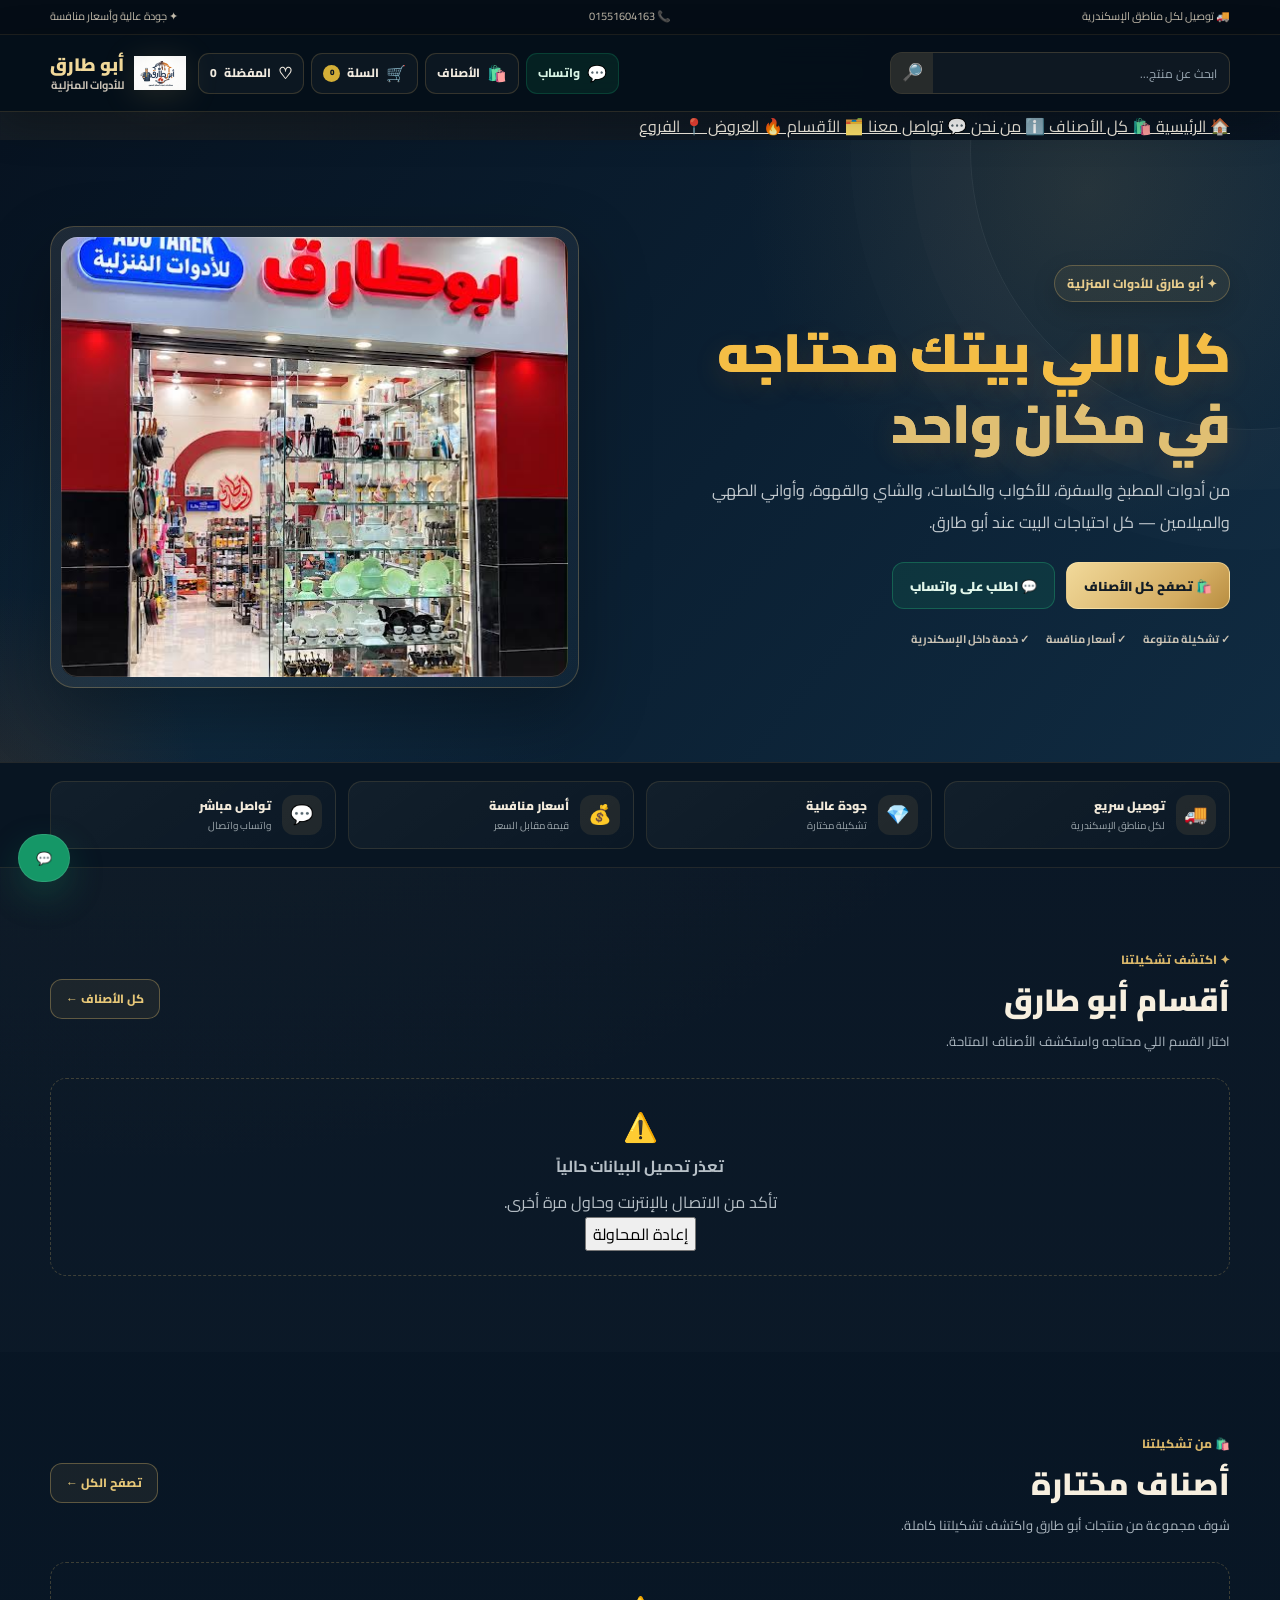
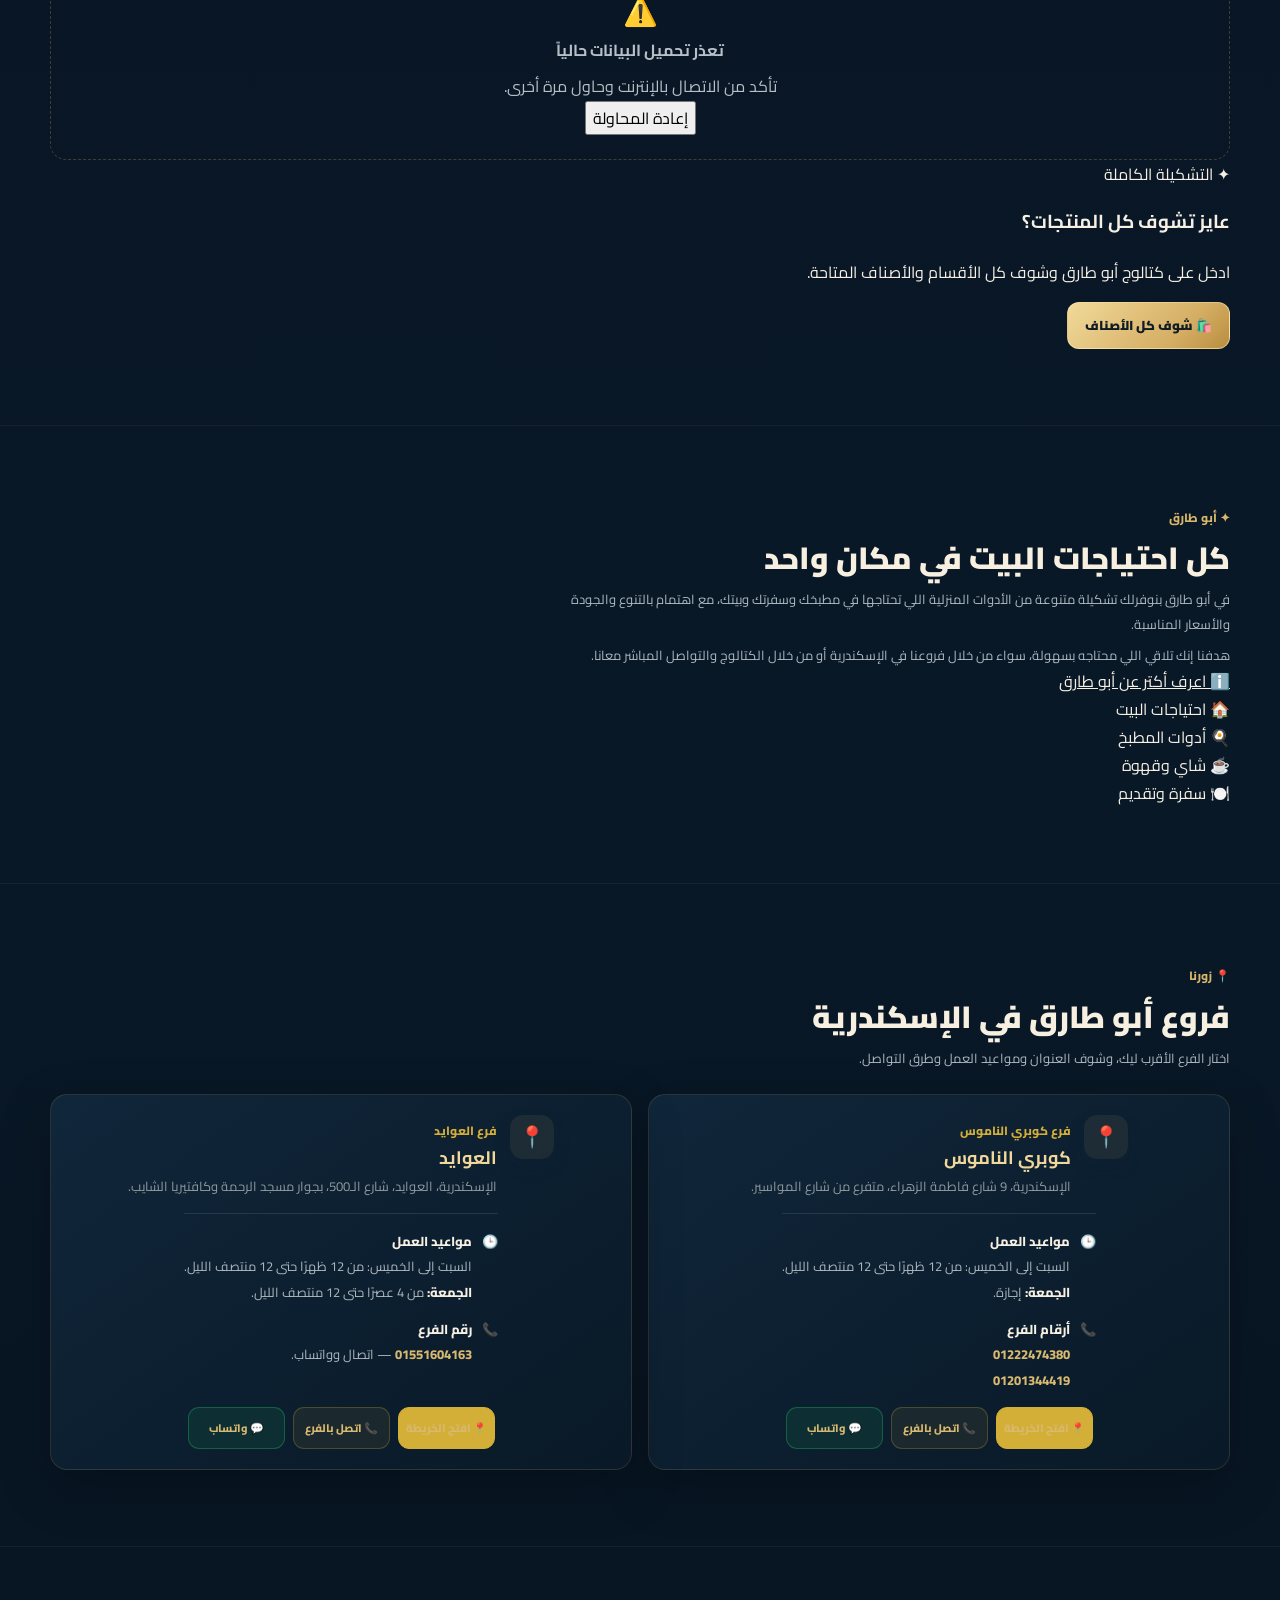
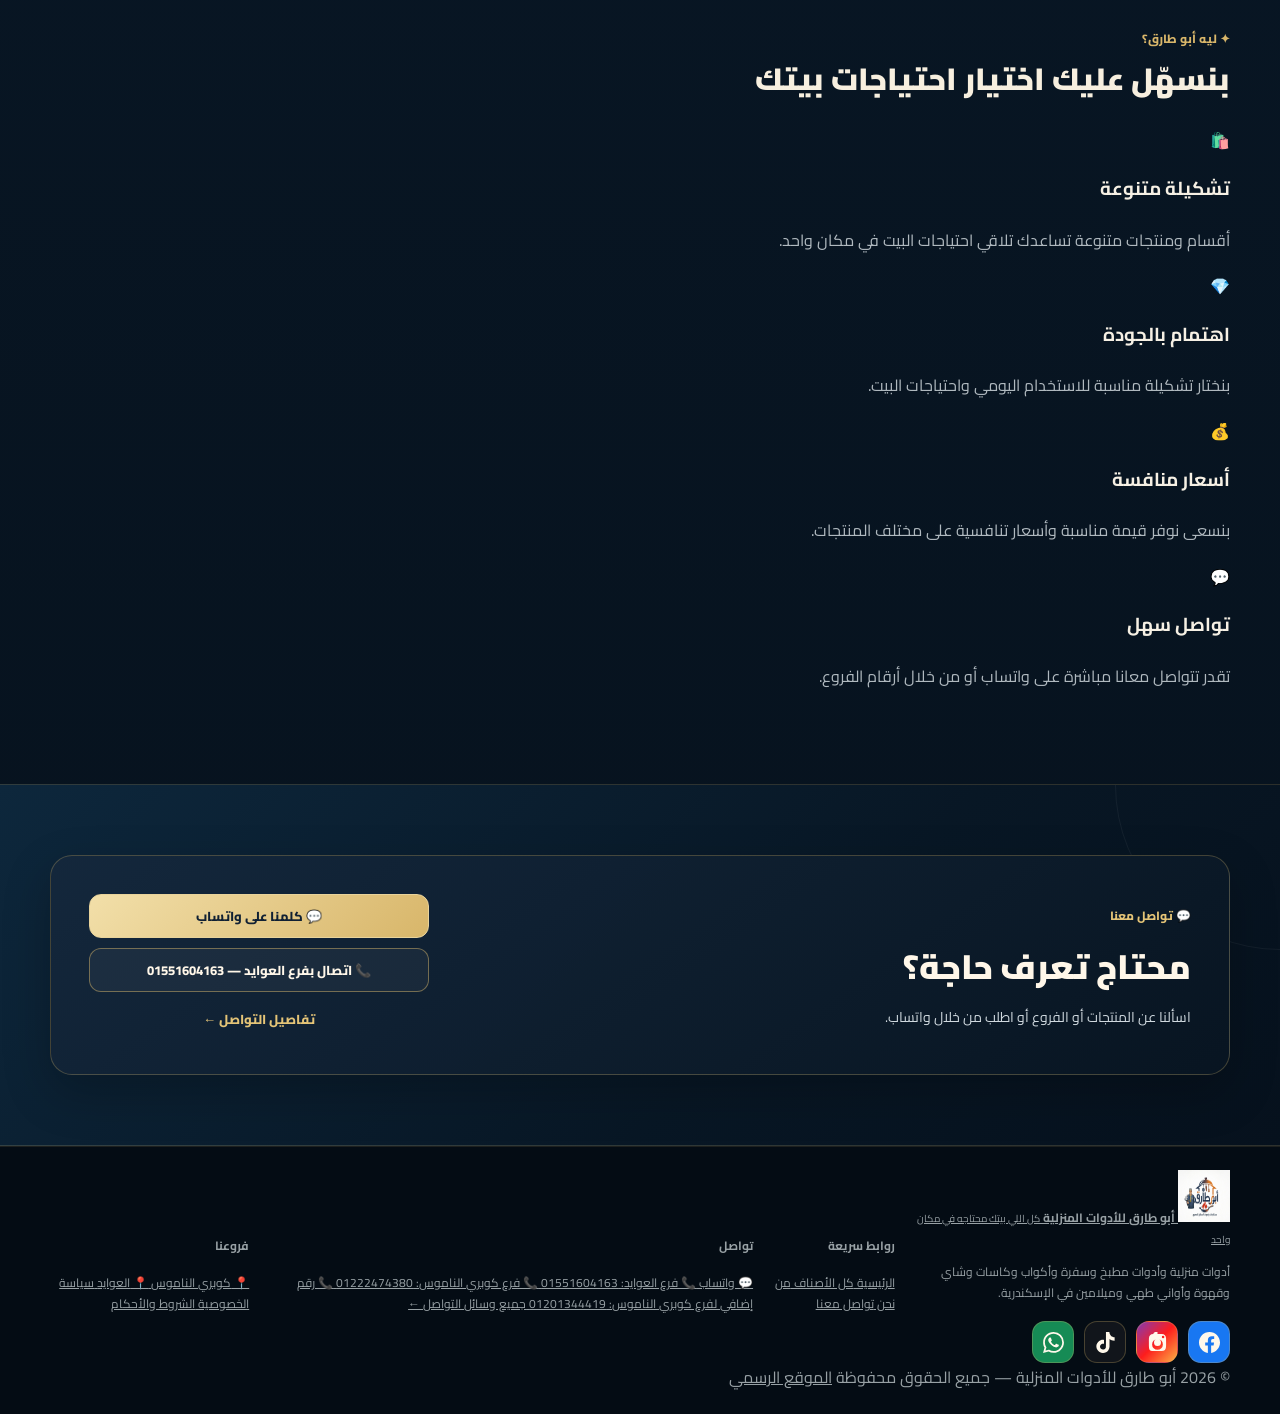
==== commit 033bfc20: "Update stylesheet and script version parameters" ====
--- a/index.html
+++ b/index.html
@@ -210,12 +210,12 @@
 
   <link
     rel="stylesheet"
-    href="./style.css?v=7000"
+    href="./style.css?v=7001"
   >
 
   <link
     rel="stylesheet"
-    href="./features.css?v=7000"
+    href="./features.css?v=7001"
   >
 
   <!-- =========================================================
@@ -1062,11 +1062,11 @@
 
         <a
           href="./sections.html"
-          class="header-btn"
+          class="header-btn catalog-shortcut"
           aria-label="كل الأصناف"
         >
 
-          <span class="icon">
+          <span class="icon" aria-hidden="true">
             🛍️
           </span>
 
@@ -1076,6 +1076,27 @@
 
         </a>
 
+        <button
+          class="header-btn cart-header-btn"
+          type="button"
+          data-cart-button
+          aria-label="فتح السلة"
+        >
+          <span class="icon" aria-hidden="true">🛒</span>
+          <span class="label">السلة</span>
+          <span class="header-count" data-cart-count>0</span>
+        </button>
+
+        <button
+          class="header-btn wishlist-header-btn"
+          type="button"
+          data-wishlist-open
+          aria-label="فتح المفضلة"
+        >
+          <span class="icon" aria-hidden="true">♡</span>
+          <span class="label">المفضلة</span>
+          <span class="header-count wishlist-count" data-wishlist-count>0</span>
+        </button>
 
         <button
           class="menu-btn"
@@ -1261,12 +1282,23 @@
           <strong
             class="mobile-menu-cart-count"
             id="mobileMenuCartCount"
+            data-cart-count
           >
             0
           </strong>
 
         </button>
 
+        <button
+          type="button"
+          class="mobile-menu-link mobile-menu-button mobile-menu-wishlist-button"
+          data-wishlist-open
+          data-mobile-menu-close
+        >
+          <span class="mobile-menu-link-icon">♡</span>
+          <span>المفضلة</span>
+          <strong class="mobile-menu-cart-count" data-wishlist-count>0</strong>
+        </button>
 
         <a
           href="#categories"
@@ -2646,9 +2678,9 @@
 
   <script src="./config.js?v=7000"></script>
 
-  <script src="./features.js?v=7000" defer></script>
-
-  <script src="./app.js?v=7000" defer></script>
+  <script src="./features.js?v=7001" defer></script>
+
+  <script src="./app.js?v=7001" defer></script>
 
   <script src="./analytics.js?v=7000" defer></script>
 
@@ -3004,4 +3036,159 @@
 
 </body>
 
+  <!-- =========================================================
+       SHARED WISHLIST DRAWER — homepage + catalog
+       Uses the existing features.js wishlist API and storage.
+       ========================================================= -->
+  <script>
+    (() => {
+      "use strict";
+      const STORAGE_KEY = "abo_tarek_wishlist_v1";
+      const escapeHTML = (value) => String(value ?? "")
+        .replace(/&/g, "&amp;").replace(/</g, "&lt;")
+        .replace(/>/g, "&gt;").replace(/"/g, "&quot;")
+        .replace(/'/g, "&#039;");
+      const getFeatures = () => window.ABO_TAREK_FEATURES || null;
+      const getWishlist = () => {
+        const api = getFeatures();
+        if (api && typeof api.getWishlist === "function") {
+          const items = api.getWishlist();
+          if (Array.isArray(items)) return items;
+        }
+        try {
+          const saved = JSON.parse(localStorage.getItem(STORAGE_KEY) || "[]");
+          return Array.isArray(saved) ? saved : [];
+        } catch (_) { return []; }
+      };
+      const priceOf = (product) => {
+        const offer = Number(product?.offerPrice);
+        const regular = Number(product?.price);
+        if ((product?.isOffer === true || product?.isOffer === 1 || product?.isOffer === "1" || String(product?.isOffer).toLowerCase() === "true") && Number.isFinite(offer) && offer > 0) return offer;
+        if (Number.isFinite(regular) && regular > 0) return regular;
+        if (Number.isFinite(offer) && offer > 0) return offer;
+        return null;
+      };
+      const formatPrice = (value) => {
+        try { return new Intl.NumberFormat("ar-EG").format(value) + " ج.م"; }
+        catch (_) { return value + " ج.م"; }
+      };
+      let overlay = null;
+      function ensureDrawer() {
+        if (overlay) return overlay;
+        overlay = document.createElement("div");
+        overlay.className = "at-wishlist-overlay";
+        overlay.id = "aboTarekWishlistDrawer";
+        overlay.innerHTML = `
+          <aside class="at-wishlist-drawer" role="dialog" aria-modal="true" aria-label="المفضلة">
+            <header class="at-wishlist-header">
+              <div><strong>قائمة المفضلة</strong><small>الأصناف اللي اخترتها</small></div>
+              <button type="button" class="at-wishlist-close" data-wishlist-close aria-label="إغلاق المفضلة">×</button>
+            </header>
+            <div class="at-wishlist-body" id="atWishlistBody"></div>
+          </aside>`;
+        document.body.appendChild(overlay);
+        overlay.addEventListener("click", (event) => {
+          if (event.target === overlay || event.target.closest("[data-wishlist-close]")) closeDrawer();
+          const remove = event.target.closest("[data-wishlist-remove]");
+          if (remove) {
+            const api = getFeatures();
+            if (api && typeof api.removeFromWishlist === "function") {
+              api.removeFromWishlist(remove.dataset.wishlistRemove);
+            } else {
+              const next = getWishlist().filter(item => String(typeof item === "object" ? item.id : item) !== String(remove.dataset.wishlistRemove));
+              try { localStorage.setItem(STORAGE_KEY, JSON.stringify(next)); } catch (_) {}
+            }
+            renderDrawer();
+          }
+        });
+        return overlay;
+      }
+      function renderDrawer() {
+        const root = ensureDrawer();
+        const body = root.querySelector("#atWishlistBody");
+        const items = getWishlist();
+        document.querySelectorAll("[data-wishlist-count]").forEach(el => { el.textContent = String(items.length); });
+        if (!items.length) {
+          body.innerHTML = `<div class="at-wishlist-empty"><span>♡</span><strong>المفضلة لسه فاضية</strong><p>اضغط على علامة القلب في أي منتج عشان تحفظه هنا.</p></div>`;
+          return;
+        }
+        body.innerHTML = items.map(item => {
+          const product = typeof item === "object" && item ? item : {id:item, name:"منتج محفوظ"};
+          const price = priceOf(product);
+          return `<article class="at-wishlist-item" data-wishlist-item="${escapeHTML(product.id)}">
+            <img src="${escapeHTML(product.image || "./assets/logo.png")}" alt="${escapeHTML(product.name || "منتج")}" loading="lazy" onerror="this.onerror=null;this.src='./assets/logo.png';">
+            <div class="at-wishlist-item-info"><strong>${escapeHTML(product.name || "منتج")}</strong><small>${escapeHTML(product.category || "أبو طارق")}</small><span>${price === null ? "السعر عند الطلب" : formatPrice(price)}</span></div>
+            <button type="button" data-wishlist-remove="${escapeHTML(product.id)}" aria-label="حذف من المفضلة">×</button>
+          </article>`;
+        }).join("");
+      }
+      function openDrawer() {
+        const root = ensureDrawer();
+        renderDrawer();
+        root.classList.add("open");
+        document.body.classList.add("at-no-scroll");
+      }
+      function closeDrawer() {
+        if (!overlay) return;
+        overlay.classList.remove("open");
+        document.body.classList.remove("at-no-scroll");
+      }
+      /* One wishlist click owner: prevent app.js + features.js from toggling the same heart twice. */
+      document.addEventListener("click", (event) => {
+        const button = event.target.closest(".wishlist-btn[data-wishlist-id], .catalog-wishlist-btn[data-wishlist-id]");
+        if (!button) return;
+        const api = getFeatures();
+        if (!api || typeof api.toggleWishlist !== "function") return;
+        const card = button.closest(".product-card, .catalog-product-card, [data-product-id]");
+        const id = String(button.dataset.wishlistId || button.dataset.productId || card?.dataset.productId || "");
+        if (!id || !card) return;
+        const readText = selector => card.querySelector(selector)?.textContent?.trim() || "";
+        const normalizeDigits = value => String(value || "").replace(/[٠-٩]/g, d => "٠١٢٣٤٥٦٧٨٩".indexOf(d));
+        const parsePrice = value => {
+          const clean = normalizeDigits(value).replace(/,/g, "").replace(/[^0-9.]/g, "");
+          const number = Number(clean);
+          return clean && Number.isFinite(number) && number > 0 ? number : null;
+        };
+        const currentPriceText = readText(".product-card-pricing .product-price, .catalog-price-box .catalog-price, .catalog-price-box .product-price, .catalog-price, .product-price, .current-price");
+        const oldPriceText = readText(".product-old-price, .catalog-old-price, .old-price");
+        const currentPrice = parsePrice(currentPriceText);
+        const oldPrice = parsePrice(oldPriceText);
+        const isOffer = Boolean(card.querySelector(".product-offer-badge, .catalog-offer-badge, .offer-badge"));
+        const product = {
+          id,
+          name: readText(".product-card-title, .catalog-product-name, .product-name, h2, h3") || "منتج",
+          category: readText(".product-card-category, .catalog-product-category, .product-category"),
+          description: readText(".product-card-description, .catalog-product-description, .product-description"),
+          image: card.querySelector("img")?.currentSrc || card.querySelector("img")?.src || "",
+          price: currentPrice,
+          oldPrice,
+          offerPrice: isOffer ? currentPrice : null,
+          isOffer
+        };
+        event.preventDefault();
+        event.stopImmediatePropagation();
+        api.toggleWishlist(product);
+      }, true);
+
+      document.addEventListener("click", (event) => {
+        const trigger = event.target.closest("[data-wishlist-open]");
+        if (!trigger) return;
+        event.preventDefault();
+        openDrawer();
+      });
+      document.addEventListener("keydown", (event) => { if (event.key === "Escape") closeDrawer(); });
+      ["abo:tarek:wishlist:add", "abo:tarek:wishlist:remove", "abo:tarek:features-ready", "abo-tarek:features-ready"].forEach(name => document.addEventListener(name, () => {
+        document.querySelectorAll("[data-wishlist-count]").forEach(el => { el.textContent = String(getWishlist().length); });
+        if (overlay?.classList.contains("open")) renderDrawer();
+      }));
+      const updateCounts = () => {
+        const count = getWishlist().length;
+        document.querySelectorAll("[data-wishlist-count]").forEach(el => { el.textContent = String(count); });
+      };
+      if (document.readyState === "loading") document.addEventListener("DOMContentLoaded", updateCounts, {once:true});
+      else updateCounts();
+    })();
+  </script>
+
+
 </html>
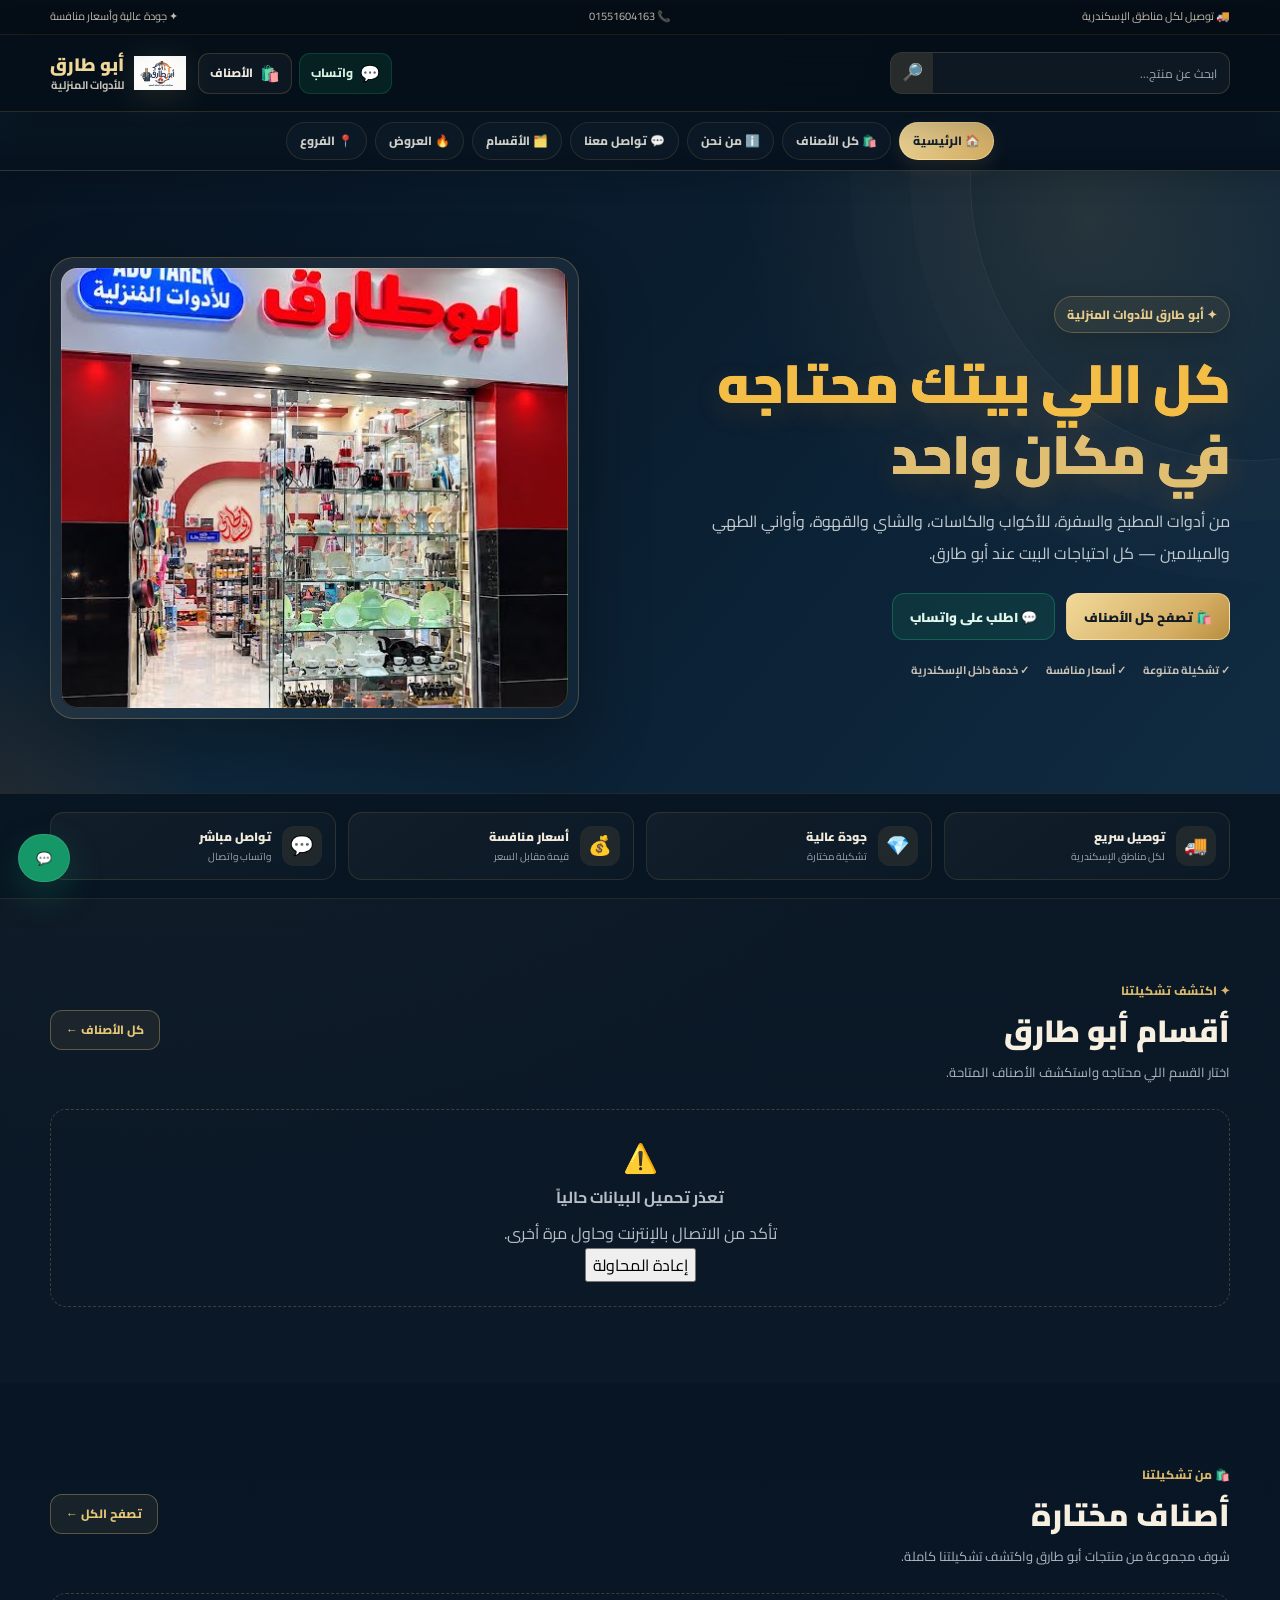
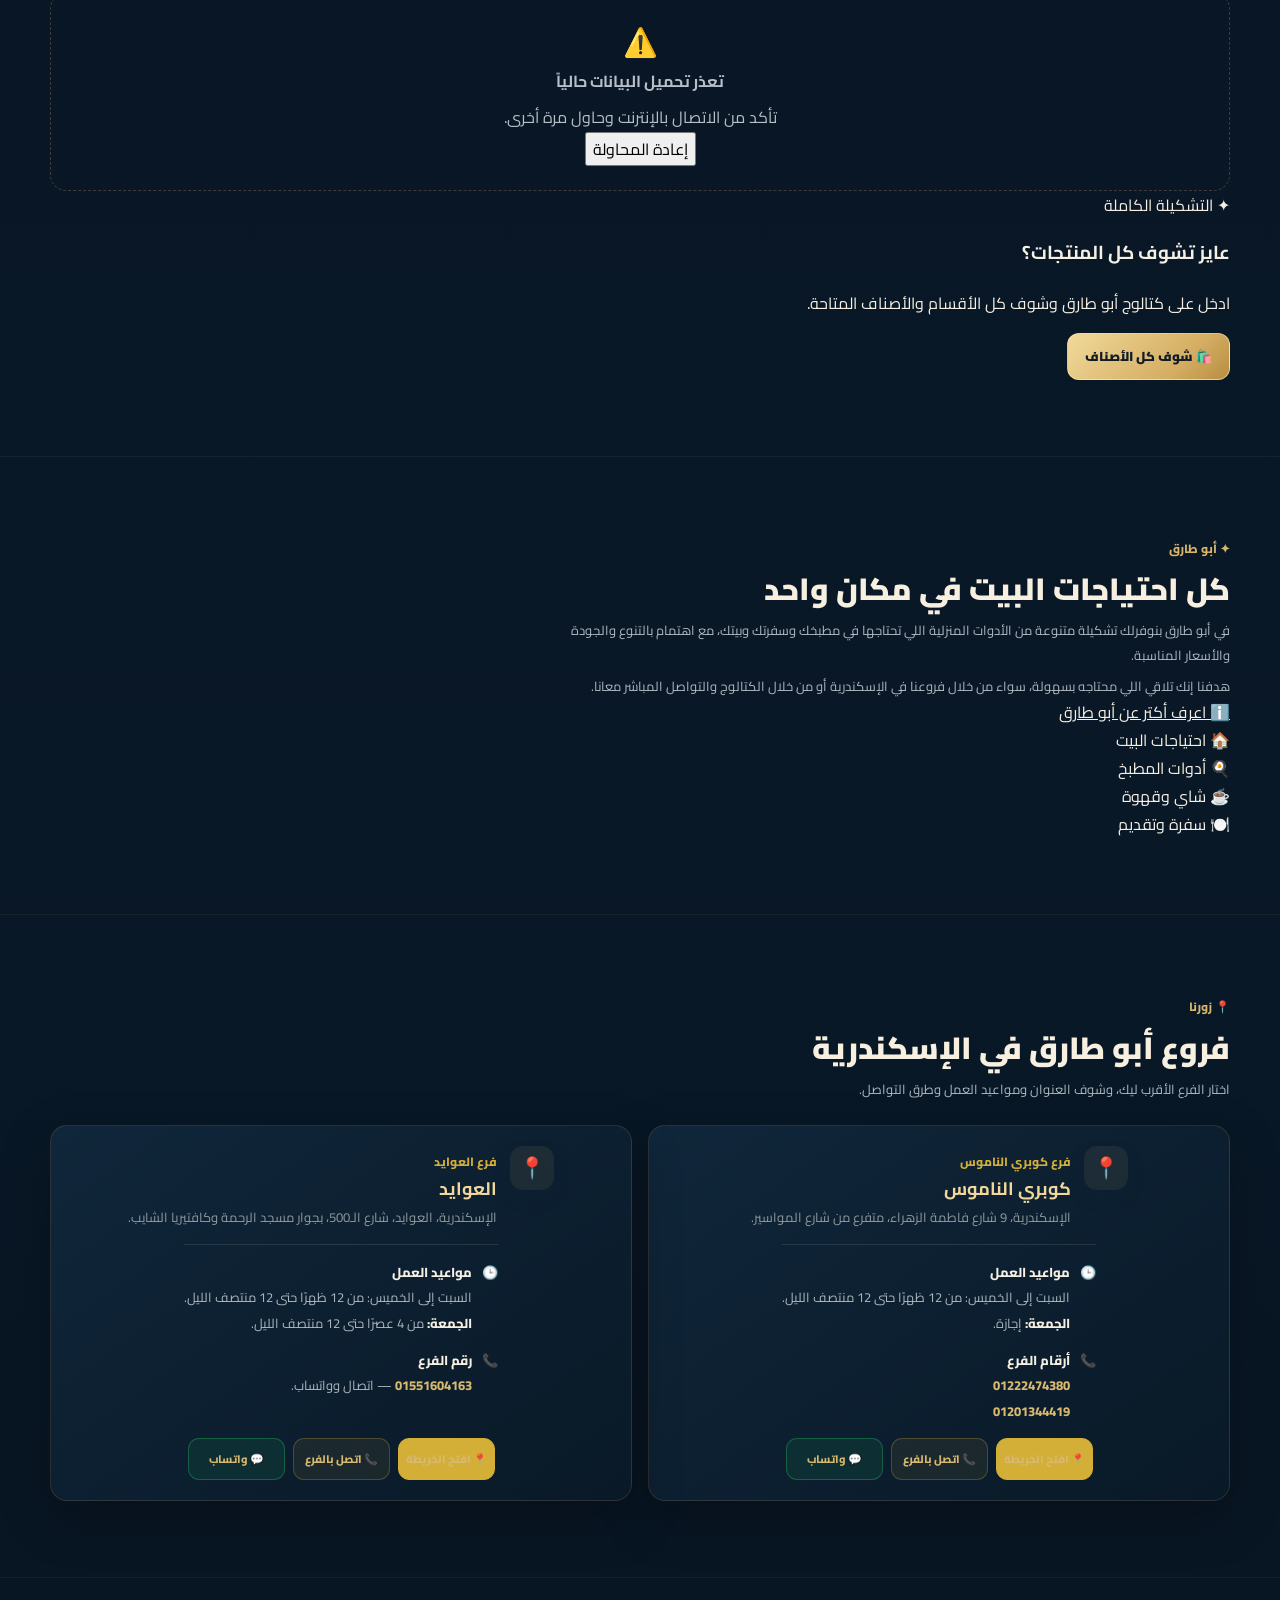
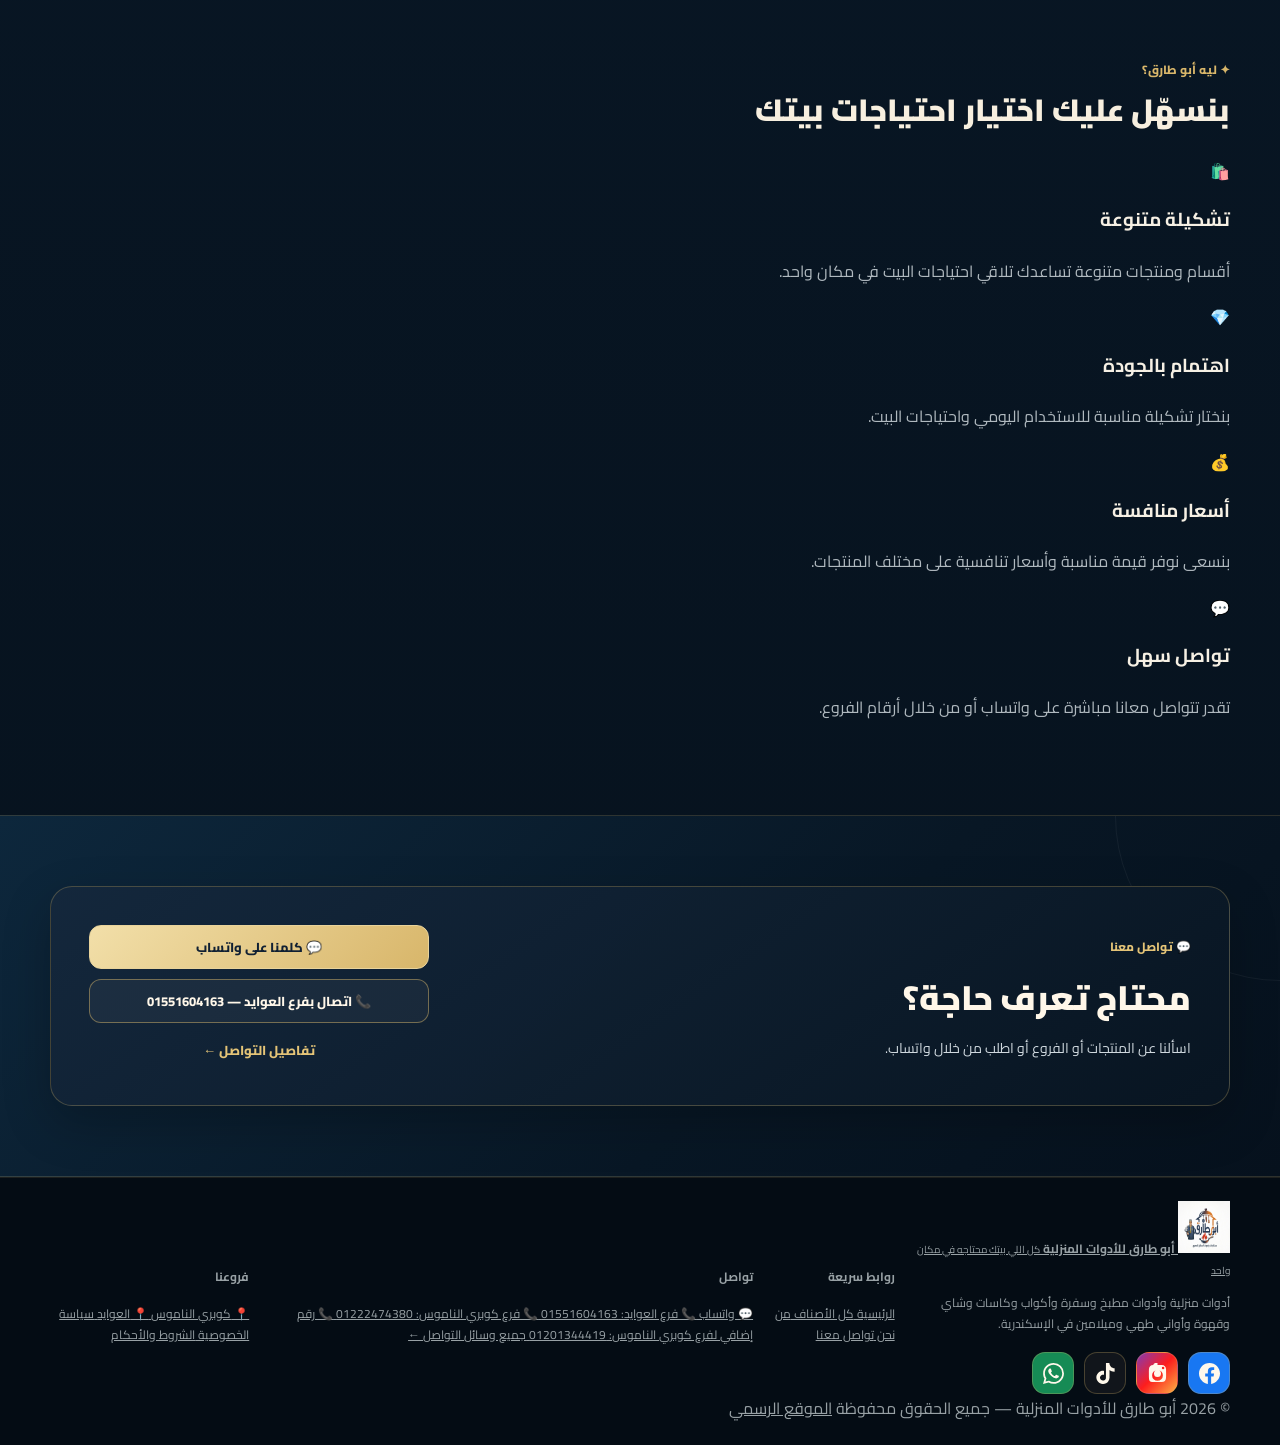
==== commit e41c7bdc: "Update index.html" ====
--- a/index.html
+++ b/index.html
@@ -210,12 +210,12 @@
 
   <link
     rel="stylesheet"
-    href="./style.css?v=7001"
+    href="./style.css?v=7000"
   >
 
   <link
     rel="stylesheet"
-    href="./features.css?v=7001"
+    href="./features.css?v=7000"
   >
 
   <!-- =========================================================
@@ -1062,11 +1062,11 @@
 
         <a
           href="./sections.html"
-          class="header-btn catalog-shortcut"
+          class="header-btn"
           aria-label="كل الأصناف"
         >
 
-          <span class="icon" aria-hidden="true">
+          <span class="icon">
             🛍️
           </span>
 
@@ -1076,27 +1076,6 @@
 
         </a>
 
-        <button
-          class="header-btn cart-header-btn"
-          type="button"
-          data-cart-button
-          aria-label="فتح السلة"
-        >
-          <span class="icon" aria-hidden="true">🛒</span>
-          <span class="label">السلة</span>
-          <span class="header-count" data-cart-count>0</span>
-        </button>
-
-        <button
-          class="header-btn wishlist-header-btn"
-          type="button"
-          data-wishlist-open
-          aria-label="فتح المفضلة"
-        >
-          <span class="icon" aria-hidden="true">♡</span>
-          <span class="label">المفضلة</span>
-          <span class="header-count wishlist-count" data-wishlist-count>0</span>
-        </button>
 
         <button
           class="menu-btn"
@@ -1282,23 +1261,12 @@
           <strong
             class="mobile-menu-cart-count"
             id="mobileMenuCartCount"
-            data-cart-count
           >
             0
           </strong>
 
         </button>
 
-        <button
-          type="button"
-          class="mobile-menu-link mobile-menu-button mobile-menu-wishlist-button"
-          data-wishlist-open
-          data-mobile-menu-close
-        >
-          <span class="mobile-menu-link-icon">♡</span>
-          <span>المفضلة</span>
-          <strong class="mobile-menu-cart-count" data-wishlist-count>0</strong>
-        </button>
 
         <a
           href="#categories"
@@ -2678,9 +2646,9 @@
 
   <script src="./config.js?v=7000"></script>
 
-  <script src="./features.js?v=7001" defer></script>
-
-  <script src="./app.js?v=7001" defer></script>
+  <script src="./features.js?v=7000" defer></script>
+
+  <script src="./app.js?v=7000" defer></script>
 
   <script src="./analytics.js?v=7000" defer></script>
 
@@ -2817,10 +2785,6 @@
 
 
         function openMenu() {
-
-          if (!isMobile()) {
-            return;
-          }
 
           menu.classList.add("is-open");
 
@@ -3036,159 +3000,4 @@
 
 </body>
 
-  <!-- =========================================================
-       SHARED WISHLIST DRAWER — homepage + catalog
-       Uses the existing features.js wishlist API and storage.
-       ========================================================= -->
-  <script>
-    (() => {
-      "use strict";
-      const STORAGE_KEY = "abo_tarek_wishlist_v1";
-      const escapeHTML = (value) => String(value ?? "")
-        .replace(/&/g, "&amp;").replace(/</g, "&lt;")
-        .replace(/>/g, "&gt;").replace(/"/g, "&quot;")
-        .replace(/'/g, "&#039;");
-      const getFeatures = () => window.ABO_TAREK_FEATURES || null;
-      const getWishlist = () => {
-        const api = getFeatures();
-        if (api && typeof api.getWishlist === "function") {
-          const items = api.getWishlist();
-          if (Array.isArray(items)) return items;
-        }
-        try {
-          const saved = JSON.parse(localStorage.getItem(STORAGE_KEY) || "[]");
-          return Array.isArray(saved) ? saved : [];
-        } catch (_) { return []; }
-      };
-      const priceOf = (product) => {
-        const offer = Number(product?.offerPrice);
-        const regular = Number(product?.price);
-        if ((product?.isOffer === true || product?.isOffer === 1 || product?.isOffer === "1" || String(product?.isOffer).toLowerCase() === "true") && Number.isFinite(offer) && offer > 0) return offer;
-        if (Number.isFinite(regular) && regular > 0) return regular;
-        if (Number.isFinite(offer) && offer > 0) return offer;
-        return null;
-      };
-      const formatPrice = (value) => {
-        try { return new Intl.NumberFormat("ar-EG").format(value) + " ج.م"; }
-        catch (_) { return value + " ج.م"; }
-      };
-      let overlay = null;
-      function ensureDrawer() {
-        if (overlay) return overlay;
-        overlay = document.createElement("div");
-        overlay.className = "at-wishlist-overlay";
-        overlay.id = "aboTarekWishlistDrawer";
-        overlay.innerHTML = `
-          <aside class="at-wishlist-drawer" role="dialog" aria-modal="true" aria-label="المفضلة">
-            <header class="at-wishlist-header">
-              <div><strong>قائمة المفضلة</strong><small>الأصناف اللي اخترتها</small></div>
-              <button type="button" class="at-wishlist-close" data-wishlist-close aria-label="إغلاق المفضلة">×</button>
-            </header>
-            <div class="at-wishlist-body" id="atWishlistBody"></div>
-          </aside>`;
-        document.body.appendChild(overlay);
-        overlay.addEventListener("click", (event) => {
-          if (event.target === overlay || event.target.closest("[data-wishlist-close]")) closeDrawer();
-          const remove = event.target.closest("[data-wishlist-remove]");
-          if (remove) {
-            const api = getFeatures();
-            if (api && typeof api.removeFromWishlist === "function") {
-              api.removeFromWishlist(remove.dataset.wishlistRemove);
-            } else {
-              const next = getWishlist().filter(item => String(typeof item === "object" ? item.id : item) !== String(remove.dataset.wishlistRemove));
-              try { localStorage.setItem(STORAGE_KEY, JSON.stringify(next)); } catch (_) {}
-            }
-            renderDrawer();
-          }
-        });
-        return overlay;
-      }
-      function renderDrawer() {
-        const root = ensureDrawer();
-        const body = root.querySelector("#atWishlistBody");
-        const items = getWishlist();
-        document.querySelectorAll("[data-wishlist-count]").forEach(el => { el.textContent = String(items.length); });
-        if (!items.length) {
-          body.innerHTML = `<div class="at-wishlist-empty"><span>♡</span><strong>المفضلة لسه فاضية</strong><p>اضغط على علامة القلب في أي منتج عشان تحفظه هنا.</p></div>`;
-          return;
-        }
-        body.innerHTML = items.map(item => {
-          const product = typeof item === "object" && item ? item : {id:item, name:"منتج محفوظ"};
-          const price = priceOf(product);
-          return `<article class="at-wishlist-item" data-wishlist-item="${escapeHTML(product.id)}">
-            <img src="${escapeHTML(product.image || "./assets/logo.png")}" alt="${escapeHTML(product.name || "منتج")}" loading="lazy" onerror="this.onerror=null;this.src='./assets/logo.png';">
-            <div class="at-wishlist-item-info"><strong>${escapeHTML(product.name || "منتج")}</strong><small>${escapeHTML(product.category || "أبو طارق")}</small><span>${price === null ? "السعر عند الطلب" : formatPrice(price)}</span></div>
-            <button type="button" data-wishlist-remove="${escapeHTML(product.id)}" aria-label="حذف من المفضلة">×</button>
-          </article>`;
-        }).join("");
-      }
-      function openDrawer() {
-        const root = ensureDrawer();
-        renderDrawer();
-        root.classList.add("open");
-        document.body.classList.add("at-no-scroll");
-      }
-      function closeDrawer() {
-        if (!overlay) return;
-        overlay.classList.remove("open");
-        document.body.classList.remove("at-no-scroll");
-      }
-      /* One wishlist click owner: prevent app.js + features.js from toggling the same heart twice. */
-      document.addEventListener("click", (event) => {
-        const button = event.target.closest(".wishlist-btn[data-wishlist-id], .catalog-wishlist-btn[data-wishlist-id]");
-        if (!button) return;
-        const api = getFeatures();
-        if (!api || typeof api.toggleWishlist !== "function") return;
-        const card = button.closest(".product-card, .catalog-product-card, [data-product-id]");
-        const id = String(button.dataset.wishlistId || button.dataset.productId || card?.dataset.productId || "");
-        if (!id || !card) return;
-        const readText = selector => card.querySelector(selector)?.textContent?.trim() || "";
-        const normalizeDigits = value => String(value || "").replace(/[٠-٩]/g, d => "٠١٢٣٤٥٦٧٨٩".indexOf(d));
-        const parsePrice = value => {
-          const clean = normalizeDigits(value).replace(/,/g, "").replace(/[^0-9.]/g, "");
-          const number = Number(clean);
-          return clean && Number.isFinite(number) && number > 0 ? number : null;
-        };
-        const currentPriceText = readText(".product-card-pricing .product-price, .catalog-price-box .catalog-price, .catalog-price-box .product-price, .catalog-price, .product-price, .current-price");
-        const oldPriceText = readText(".product-old-price, .catalog-old-price, .old-price");
-        const currentPrice = parsePrice(currentPriceText);
-        const oldPrice = parsePrice(oldPriceText);
-        const isOffer = Boolean(card.querySelector(".product-offer-badge, .catalog-offer-badge, .offer-badge"));
-        const product = {
-          id,
-          name: readText(".product-card-title, .catalog-product-name, .product-name, h2, h3") || "منتج",
-          category: readText(".product-card-category, .catalog-product-category, .product-category"),
-          description: readText(".product-card-description, .catalog-product-description, .product-description"),
-          image: card.querySelector("img")?.currentSrc || card.querySelector("img")?.src || "",
-          price: currentPrice,
-          oldPrice,
-          offerPrice: isOffer ? currentPrice : null,
-          isOffer
-        };
-        event.preventDefault();
-        event.stopImmediatePropagation();
-        api.toggleWishlist(product);
-      }, true);
-
-      document.addEventListener("click", (event) => {
-        const trigger = event.target.closest("[data-wishlist-open]");
-        if (!trigger) return;
-        event.preventDefault();
-        openDrawer();
-      });
-      document.addEventListener("keydown", (event) => { if (event.key === "Escape") closeDrawer(); });
-      ["abo:tarek:wishlist:add", "abo:tarek:wishlist:remove", "abo:tarek:features-ready", "abo-tarek:features-ready"].forEach(name => document.addEventListener(name, () => {
-        document.querySelectorAll("[data-wishlist-count]").forEach(el => { el.textContent = String(getWishlist().length); });
-        if (overlay?.classList.contains("open")) renderDrawer();
-      }));
-      const updateCounts = () => {
-        const count = getWishlist().length;
-        document.querySelectorAll("[data-wishlist-count]").forEach(el => { el.textContent = String(count); });
-      };
-      if (document.readyState === "loading") document.addEventListener("DOMContentLoaded", updateCounts, {once:true});
-      else updateCounts();
-    })();
-  </script>
-
-
 </html>
--- a/style.css
+++ b/style.css
@@ -5393,3 +5393,134 @@
   body.dark-luxury-home .contact-section .contact-actions > a { font-size:12px !important; padding:9px 10px !important; }
   body.dark-luxury-home .footer-social .social-link { flex-basis:39px !important; width:39px !important; min-width:39px !important; max-width:39px !important; height:39px !important; min-height:39px !important; max-height:39px !important; }
 }
+
+/* =========================================================
+   ABO TAREK — FINAL NAVIGATION + HEADER CART/WISHLIST POLISH
+   Scoped to the current homepage markup. Keep this at EOF.
+   ========================================================= */
+body.dark-luxury-home .main-nav {
+  position: relative !important;
+  z-index: 900 !important;
+  display: block !important;
+  width: 100%;
+  margin: 0;
+  padding: 0;
+  background: linear-gradient(180deg,rgba(9,25,40,.98),rgba(6,17,29,.98)) !important;
+  border-bottom: 1px solid rgba(216,182,106,.18) !important;
+  box-shadow: 0 10px 25px rgba(0,0,0,.12);
+}
+body.dark-luxury-home .main-nav .nav-inner {
+  display: flex !important;
+  align-items: center !important;
+  justify-content: center !important;
+  flex-wrap: wrap !important;
+  gap: 8px !important;
+  min-height: 58px;
+  padding-block: 9px !important;
+}
+body.dark-luxury-home .main-nav .nav-inner > a {
+  display: inline-flex !important;
+  align-items: center;
+  justify-content: center;
+  gap: 6px;
+  min-height: 38px;
+  padding: 8px 13px !important;
+  border: 1px solid rgba(216,182,106,.14) !important;
+  border-radius: 999px !important;
+  background: rgba(255,255,255,.025) !important;
+  color: #d9d8d0 !important;
+  font-size: 12px !important;
+  font-weight: 800 !important;
+  line-height: 1.45 !important;
+  text-decoration: none !important;
+  text-decoration-line: none !important;
+  white-space: nowrap;
+  transition: background .18s ease,border-color .18s ease,color .18s ease,transform .18s ease;
+}
+body.dark-luxury-home .main-nav .nav-inner > a::after { content: none !important; display: none !important; }
+body.dark-luxury-home .main-nav .nav-inner > a:hover,
+body.dark-luxury-home .main-nav .nav-inner > a:focus-visible {
+  color: #f5dfa1 !important;
+  background: rgba(216,182,106,.09) !important;
+  border-color: rgba(216,182,106,.42) !important;
+  text-decoration: none !important;
+  outline: none;
+  transform: translateY(-1px);
+}
+body.dark-luxury-home .main-nav .nav-inner > a.active,
+body.dark-luxury-home .main-nav .nav-inner > a[aria-current="page"] {
+  color: #102033 !important;
+  background: linear-gradient(135deg,#f0d99b,#d4ad62) !important;
+  border-color: rgba(255,235,181,.55) !important;
+  box-shadow: 0 7px 18px rgba(212,173,98,.13);
+}
+body.dark-luxury-home .header-count {
+  position: absolute;
+  top: -5px;
+  inset-inline-start: -5px;
+  display: inline-flex;
+  align-items: center;
+  justify-content: center;
+  min-width: 19px;
+  height: 19px;
+  padding: 0 5px;
+  border: 1px solid rgba(255,255,255,.3);
+  border-radius: 999px;
+  background: #d8b66a;
+  color: #071321;
+  font-size: 10px;
+  font-weight: 900;
+  line-height: 1;
+}
+body.dark-luxury-home .header-btn.cart-header-btn,
+body.dark-luxury-home .header-btn.wishlist-header-btn { position: relative; }
+body.dark-luxury-home .header-btn.cart-header-btn { border-color: rgba(216,182,106,.42) !important; background: linear-gradient(135deg,rgba(216,182,106,.16),rgba(216,182,106,.06)) !important; }
+body.dark-luxury-home .header-btn.wishlist-header-btn .icon { color: #f0b3be; font-size: 20px; }
+body.dark-luxury-home .header-btn.wishlist-header-btn:hover .icon { color: #ffcad2; }
+body.dark-luxury-home .header-btn .icon { line-height: 1; }
+
+/* Shared wishlist drawer — the existing features.js remains the owner of wishlist data. */
+.at-wishlist-overlay { position: fixed; inset: 0; z-index: 100010; display: flex; justify-content: flex-start; background: rgba(2,8,15,.68); opacity: 0; visibility: hidden; pointer-events: none; transition: opacity .22s ease,visibility .22s ease; backdrop-filter: blur(5px); -webkit-backdrop-filter: blur(5px); }
+.at-wishlist-overlay.open { opacity: 1; visibility: visible; pointer-events: auto; }
+.at-wishlist-drawer { width: min(440px,100%); height: 100%; display: flex; flex-direction: column; overflow: hidden; color: #f6f0e4; background: linear-gradient(180deg,#0c2134,#06121f); border-inline-end: 1px solid rgba(216,182,106,.24); box-shadow: 20px 0 70px rgba(0,0,0,.42); transform: translateX(105%); transition: transform .25s ease; }
+.at-wishlist-overlay.open .at-wishlist-drawer { transform: translateX(0); }
+.at-wishlist-header { display:flex; align-items:center; justify-content:space-between; gap:14px; padding:20px; border-bottom:1px solid rgba(216,182,106,.16); }
+.at-wishlist-header > div { display:flex; flex-direction:column; gap:3px; }
+.at-wishlist-header strong { color:#f1d89a; font-size:19px; font-weight:900; }
+.at-wishlist-header small { color:#aab5bd; font-size:11px; }
+.at-wishlist-close { width:40px; height:40px; border:1px solid rgba(216,182,106,.2); border-radius:12px; background:rgba(216,182,106,.08); color:#f1d89a; font-size:27px; cursor:pointer; }
+.at-wishlist-body { flex:1; overflow:auto; padding:14px; }
+.at-wishlist-item { display:grid; grid-template-columns:76px minmax(0,1fr) 34px; align-items:center; gap:11px; padding:10px; margin-bottom:10px; border:1px solid rgba(216,182,106,.14); border-radius:15px; background:rgba(255,255,255,.035); }
+.at-wishlist-item > img { width:76px; height:76px; object-fit:contain; padding:5px; border-radius:10px; background:#f7f2e8; }
+.at-wishlist-item-info { min-width:0; display:flex; flex-direction:column; gap:3px; }
+.at-wishlist-item-info strong { color:#f7f0e4; font-size:12px; line-height:1.7; overflow-wrap:anywhere; }
+.at-wishlist-item-info small { color:#9eabb5; font-size:10px; }
+.at-wishlist-item-info span { color:#e4c477; font-size:11px; font-weight:900; }
+.at-wishlist-item > button { width:32px; height:32px; border:1px solid rgba(255,120,135,.22); border-radius:10px; background:rgba(183,53,67,.1); color:#ffb8c1; font-size:22px; cursor:pointer; }
+.at-wishlist-empty { min-height:230px; display:flex; flex-direction:column; align-items:center; justify-content:center; text-align:center; gap:9px; padding:25px; color:#aeb9c2; }
+.at-wishlist-empty > span { display:grid; place-items:center; width:62px; height:62px; border:1px solid rgba(216,182,106,.22); border-radius:20px; background:rgba(216,182,106,.08); color:#e4c477; font-size:35px; }
+.at-wishlist-empty strong { color:#f5ecd9; font-size:15px; }
+.at-wishlist-empty p { max-width:260px; margin:0; font-size:12px; line-height:1.9; }
+@media (max-width: 900px) {
+  body.dark-luxury-home .main-nav .nav-inner { justify-content:flex-start !important; flex-wrap:nowrap !important; overflow-x:auto; overflow-y:hidden; padding-inline:14px !important; scrollbar-width:none; }
+  body.dark-luxury-home .main-nav .nav-inner::-webkit-scrollbar { display:none; }
+  body.dark-luxury-home .main-nav .nav-inner > a { flex:0 0 auto; }
+}
+@media (max-width: 760px) {
+  body.dark-luxury-home .header-actions .whatsapp-btn,
+  body.dark-luxury-home .header-actions .catalog-shortcut { display:none !important; }
+  body.dark-luxury-home .header-actions { gap:5px !important; }
+  body.dark-luxury-home .header-btn.cart-header-btn,
+  body.dark-luxury-home .header-btn.wishlist-header-btn { width:38px; min-width:38px; height:38px; min-height:38px; padding:0 !important; }
+  body.dark-luxury-home .header-btn.cart-header-btn .label,
+  body.dark-luxury-home .header-btn.wishlist-header-btn .label { display:none !important; }
+  body.dark-luxury-home .header-btn.cart-header-btn .icon { font-size:16px; }
+  body.dark-luxury-home .header-count { min-width:16px; height:16px; font-size:9px; top:-4px; inset-inline-start:-4px; }
+  body.dark-luxury-home .main-nav .nav-inner { min-height:48px; gap:6px !important; padding-block:6px !important; }
+  body.dark-luxury-home .main-nav .nav-inner > a { min-height:34px; padding:6px 11px !important; font-size:11px !important; }
+  .at-wishlist-drawer { width:min(390px,100%); }
+}
+@media (prefers-reduced-motion: reduce) {
+  .at-wishlist-overlay,.at-wishlist-drawer { transition:none !important; }
+}
+
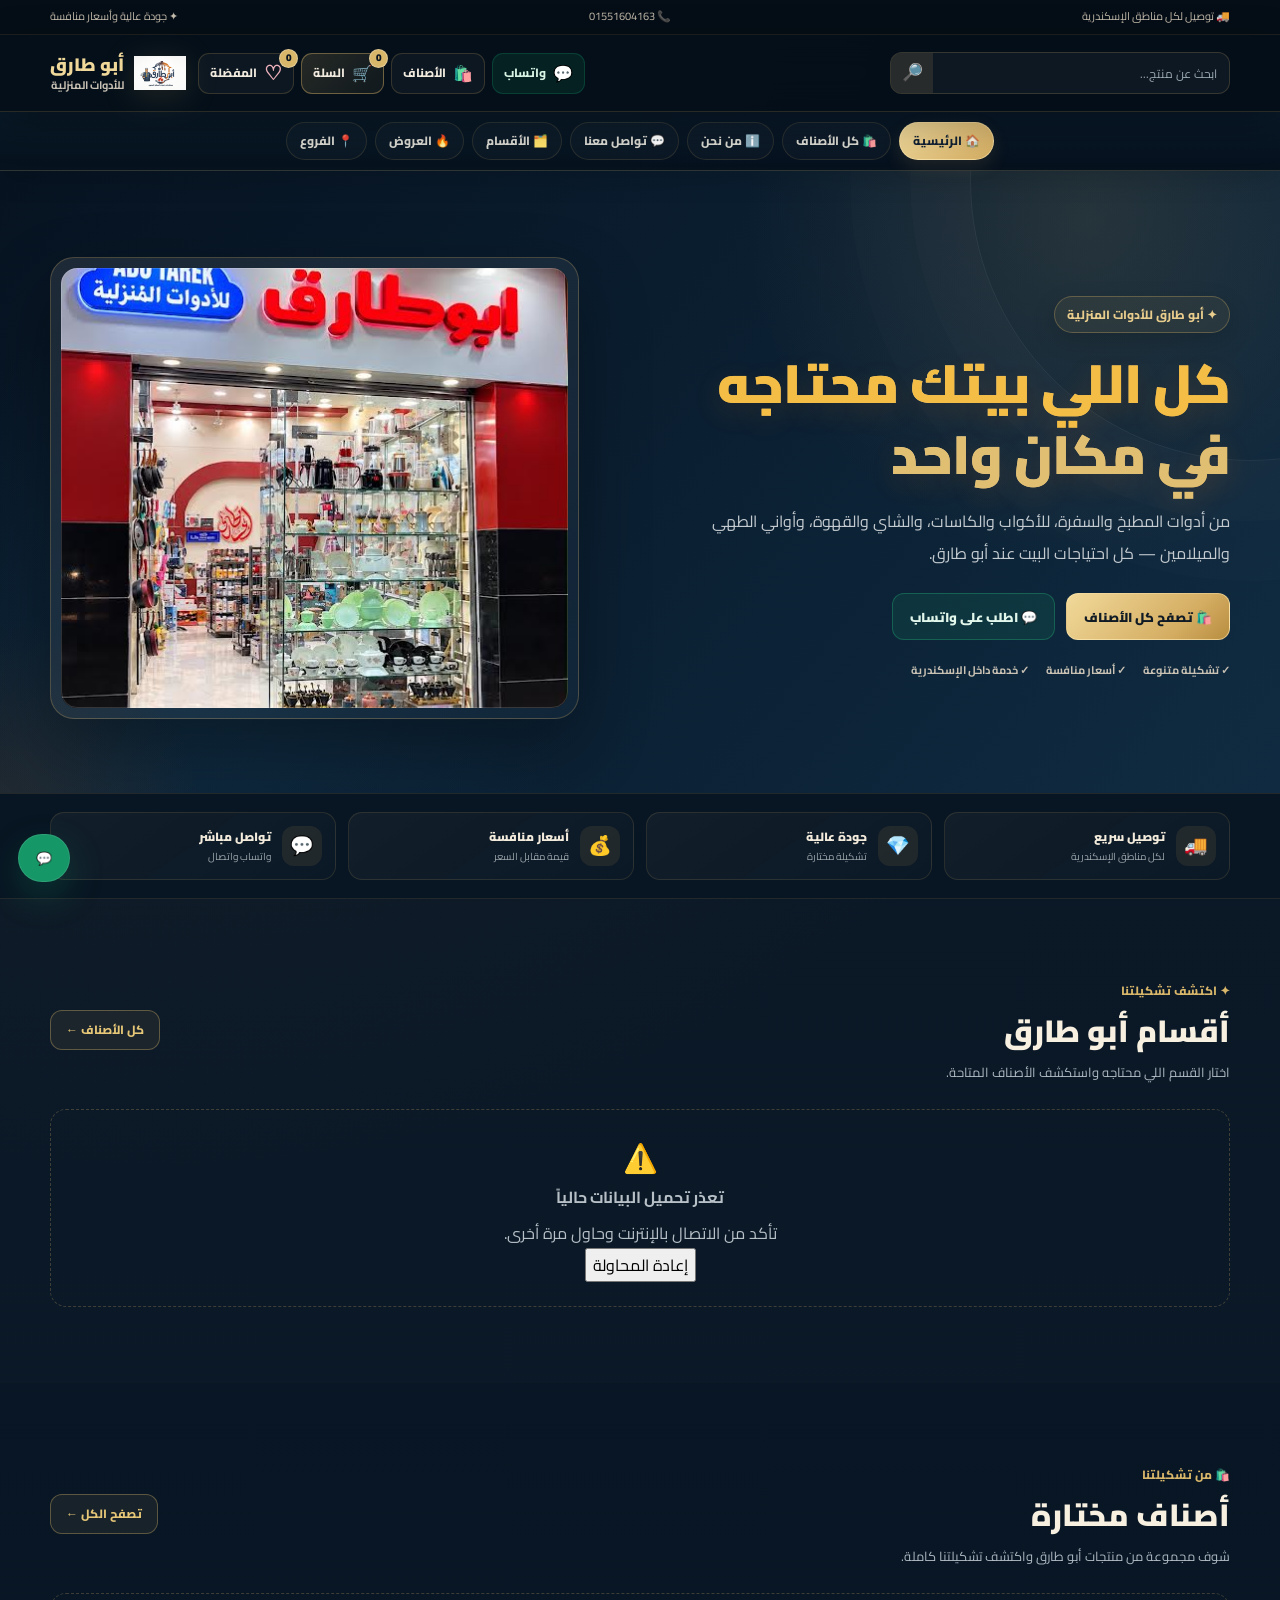
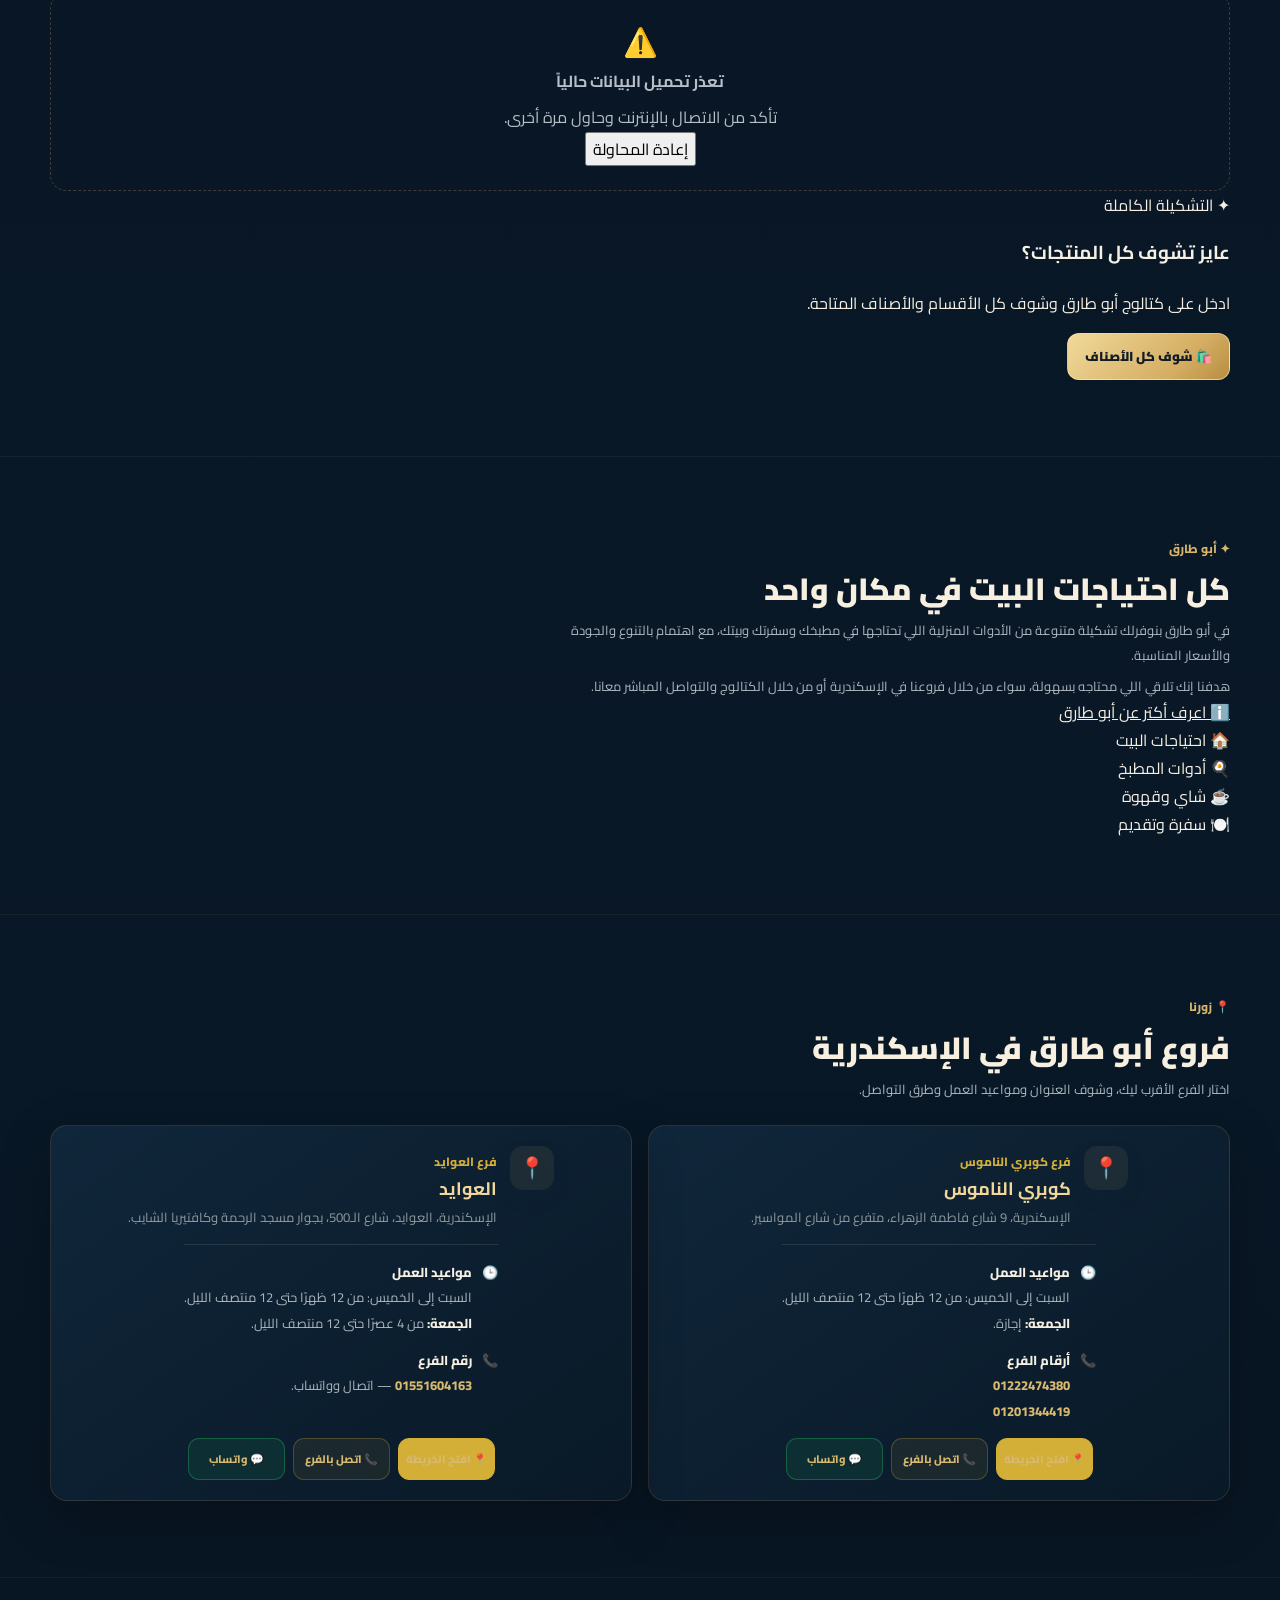
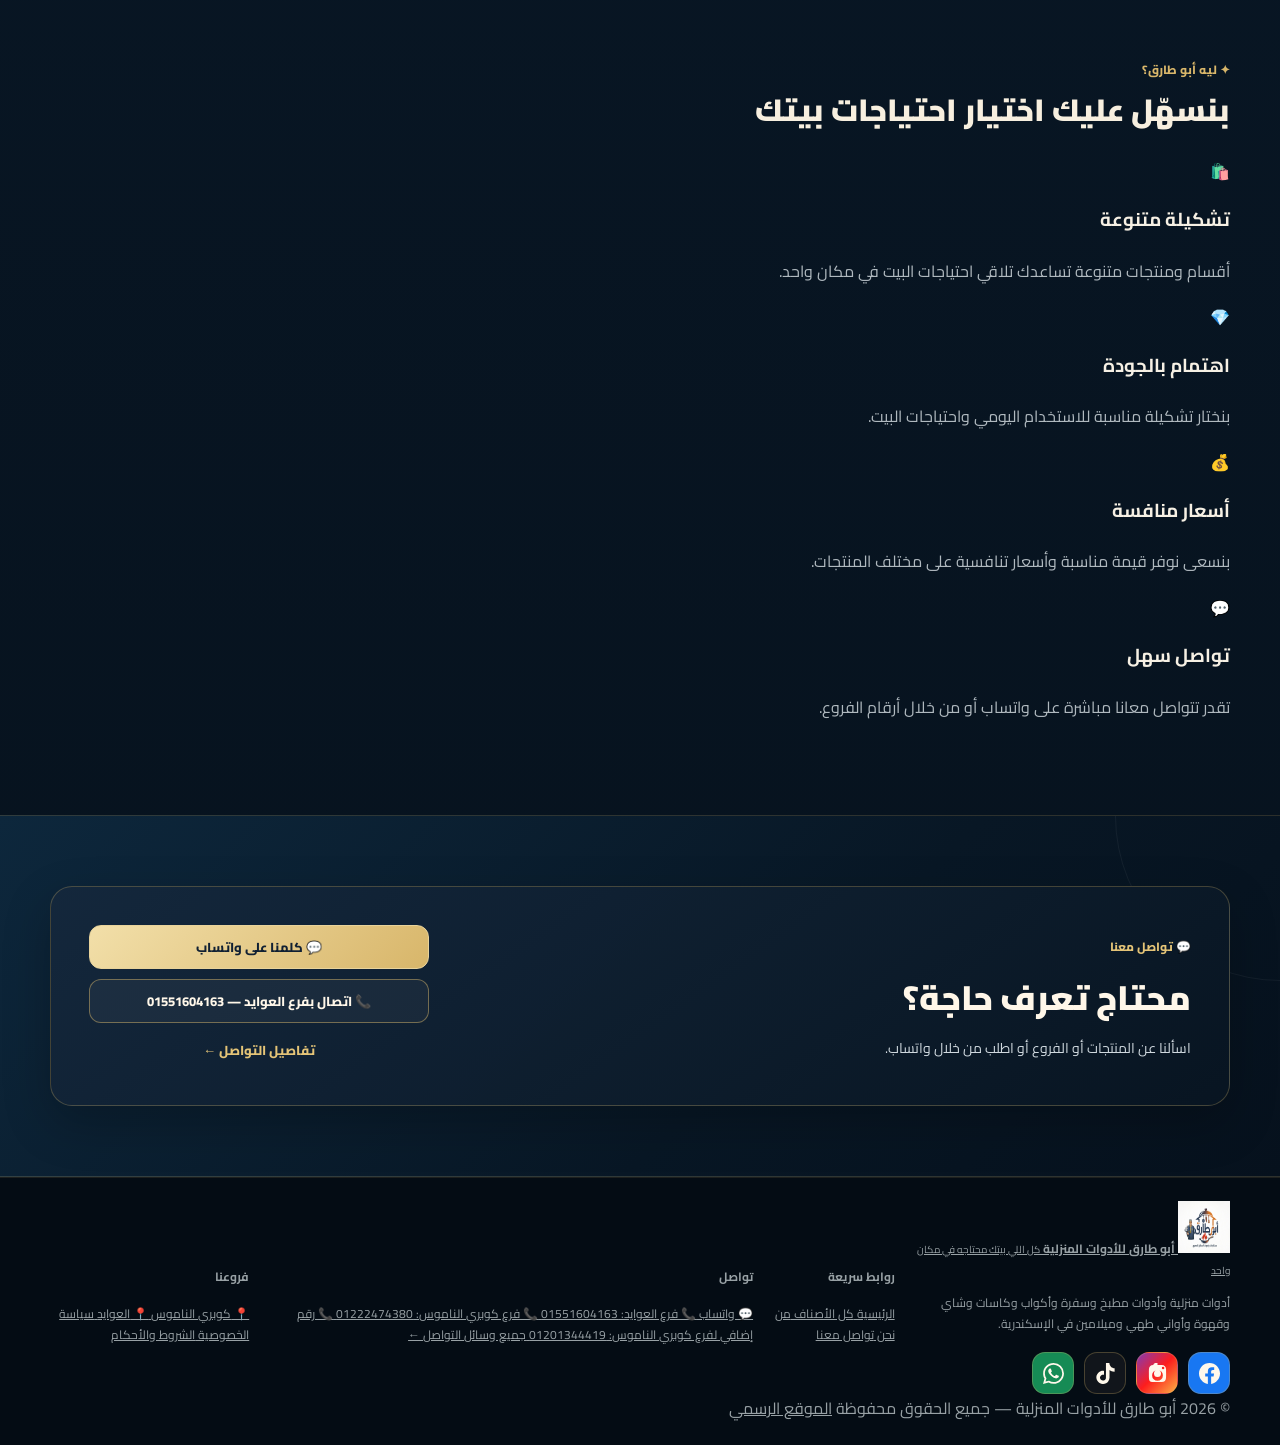
==== commit a7497140: "Update index.html" ====
--- a/index.html
+++ b/index.html
@@ -210,12 +210,12 @@
 
   <link
     rel="stylesheet"
-    href="./style.css?v=7000"
+    href="./style.css?v=7001"
   >
 
   <link
     rel="stylesheet"
-    href="./features.css?v=7000"
+    href="./features.css?v=7001"
   >
 
   <!-- =========================================================
@@ -1062,11 +1062,11 @@
 
         <a
           href="./sections.html"
-          class="header-btn"
+          class="header-btn catalog-shortcut"
           aria-label="كل الأصناف"
         >
 
-          <span class="icon">
+          <span class="icon" aria-hidden="true">
             🛍️
           </span>
 
@@ -1076,6 +1076,27 @@
 
         </a>
 
+        <button
+          class="header-btn cart-header-btn"
+          type="button"
+          data-cart-button
+          aria-label="فتح السلة"
+        >
+          <span class="icon" aria-hidden="true">🛒</span>
+          <span class="label">السلة</span>
+          <span class="header-count" data-cart-count>0</span>
+        </button>
+
+        <button
+          class="header-btn wishlist-header-btn"
+          type="button"
+          data-wishlist-open
+          aria-label="فتح المفضلة"
+        >
+          <span class="icon" aria-hidden="true">♡</span>
+          <span class="label">المفضلة</span>
+          <span class="header-count wishlist-count" data-wishlist-count>0</span>
+        </button>
 
         <button
           class="menu-btn"
@@ -1261,12 +1282,23 @@
           <strong
             class="mobile-menu-cart-count"
             id="mobileMenuCartCount"
+            data-cart-count
           >
             0
           </strong>
 
         </button>
 
+        <button
+          type="button"
+          class="mobile-menu-link mobile-menu-button mobile-menu-wishlist-button"
+          data-wishlist-open
+          data-mobile-menu-close
+        >
+          <span class="mobile-menu-link-icon">♡</span>
+          <span>المفضلة</span>
+          <strong class="mobile-menu-cart-count" data-wishlist-count>0</strong>
+        </button>
 
         <a
           href="#categories"
@@ -2646,358 +2678,244 @@
 
   <script src="./config.js?v=7000"></script>
 
-  <script src="./features.js?v=7000" defer></script>
-
-  <script src="./app.js?v=7000" defer></script>
+  <script src="./features.js?v=7001" defer></script>
+
+  <script src="./app.js?v=7001" defer></script>
 
   <script src="./analytics.js?v=7000" defer></script>
 
   <script src="./pwa.js?v=7000" defer></script>
 
 
+  <!-- MOBILE MENU CONTROLLER — repaired without changing cart/wishlist -->
+  <script>
+  (() => {
+    "use strict";
+    const init = () => {
+      const menu = document.getElementById("mobileMenu");
+      const button = document.getElementById("menuBtn");
+      if (!menu || !button || button.dataset.menuRepairBound === "1") return;
+      button.dataset.menuRepairBound = "1";
+
+      const isMobile = () => window.matchMedia("(max-width: 650px)").matches;
+      const updateCount = () => {
+        const countEl = document.getElementById("mobileMenuCartCount");
+        if (!countEl) return;
+        try {
+          const api = window.ABO_TAREK_FEATURES;
+          if (api && typeof api.getCartCount === "function") {
+            const n = Math.max(0, Number(api.getCartCount()) || 0);
+            countEl.textContent = n > 99 ? "99+" : String(n);
+            return;
+          }
+          const raw = JSON.parse(localStorage.getItem("abo_tarek_cart_v1") || "[]");
+          const items = Array.isArray(raw) ? raw : Object.values(raw || {});
+          const n = items.reduce((sum, item) => sum + Math.max(0, Number(item && item.quantity) || 1), 0);
+          countEl.textContent = n > 99 ? "99+" : String(n);
+        } catch (_) { countEl.textContent = "0"; }
+      };
+      const close = () => {
+        menu.classList.remove("is-open");
+        menu.setAttribute("aria-hidden", "true");
+        button.setAttribute("aria-expanded", "false");
+        button.setAttribute("aria-label", "فتح القائمة");
+        button.classList.remove("is-open");
+        document.body.classList.remove("mobile-menu-open");
+      };
+      const open = () => {
+        if (!isMobile()) return;
+        menu.classList.add("is-open");
+        menu.setAttribute("aria-hidden", "false");
+        button.setAttribute("aria-expanded", "true");
+        button.setAttribute("aria-label", "إغلاق القائمة");
+        button.classList.add("is-open");
+        document.body.classList.add("mobile-menu-open");
+        updateCount();
+      };
+
+      // Capture the tap directly on the menu button to avoid competing handlers.
+      button.addEventListener("click", (event) => {
+        event.preventDefault();
+        event.stopImmediatePropagation();
+        if (menu.classList.contains("is-open")) close(); else open();
+      }, true);
+
+      menu.addEventListener("click", (event) => {
+        if (event.target.closest("[data-mobile-menu-close]")) close();
+      }, true);
+      menu.querySelectorAll(".mobile-menu-link[href]").forEach(link => {
+        link.addEventListener("click", close, true);
+      });
+      document.addEventListener("keydown", event => {
+        if (event.key === "Escape" && menu.classList.contains("is-open")) close();
+      });
+      window.addEventListener("resize", () => { if (!isMobile()) close(); }, { passive: true });
+      window.addEventListener("storage", updateCount);
+      ["abo:tarek:cart", "abo-tarek:cart-updated", "abo:tarek:features-ready"].forEach(name => {
+        document.addEventListener(name, updateCount);
+      });
+      updateCount();
+    };
+    if (document.readyState === "loading") document.addEventListener("DOMContentLoaded", init, { once: true });
+    else init();
+  })();
+  </script>
+
+</body>
+
   <!-- =========================================================
-       MOBILE MENU CONTROLLER
+       SHARED WISHLIST DRAWER — homepage + catalog
+       Uses the existing features.js wishlist API and storage.
        ========================================================= -->
-
   <script>
-
-    (function () {
-
+    (() => {
       "use strict";
-
-      function initAboTarekMobileMenu() {
-
-        const menu =
-          document.getElementById("mobileMenu");
-
-        const button =
-          document.getElementById("menuBtn");
-
-        const cartCount =
-          document.getElementById(
-            "mobileMenuCartCount"
-          );
-
-        if (!menu || !button) {
+      const STORAGE_KEY = "abo_tarek_wishlist_v1";
+      const escapeHTML = (value) => String(value ?? "")
+        .replace(/&/g, "&amp;").replace(/</g, "&lt;")
+        .replace(/>/g, "&gt;").replace(/"/g, "&quot;")
+        .replace(/'/g, "&#039;");
+      const getFeatures = () => window.ABO_TAREK_FEATURES || null;
+      const getWishlist = () => {
+        const api = getFeatures();
+        if (api && typeof api.getWishlist === "function") {
+          const items = api.getWishlist();
+          if (Array.isArray(items)) return items;
+        }
+        try {
+          const saved = JSON.parse(localStorage.getItem(STORAGE_KEY) || "[]");
+          return Array.isArray(saved) ? saved : [];
+        } catch (_) { return []; }
+      };
+      const priceOf = (product) => {
+        const offer = Number(product?.offerPrice);
+        const regular = Number(product?.price);
+        if ((product?.isOffer === true || product?.isOffer === 1 || product?.isOffer === "1" || String(product?.isOffer).toLowerCase() === "true") && Number.isFinite(offer) && offer > 0) return offer;
+        if (Number.isFinite(regular) && regular > 0) return regular;
+        if (Number.isFinite(offer) && offer > 0) return offer;
+        return null;
+      };
+      const formatPrice = (value) => {
+        try { return new Intl.NumberFormat("ar-EG").format(value) + " ج.م"; }
+        catch (_) { return value + " ج.م"; }
+      };
+      let overlay = null;
+      function ensureDrawer() {
+        if (overlay) return overlay;
+        overlay = document.createElement("div");
+        overlay.className = "at-wishlist-overlay";
+        overlay.id = "aboTarekWishlistDrawer";
+        overlay.innerHTML = `
+          <aside class="at-wishlist-drawer" role="dialog" aria-modal="true" aria-label="المفضلة">
+            <header class="at-wishlist-header">
+              <div><strong>قائمة المفضلة</strong><small>الأصناف اللي اخترتها</small></div>
+              <button type="button" class="at-wishlist-close" data-wishlist-close aria-label="إغلاق المفضلة">×</button>
+            </header>
+            <div class="at-wishlist-body" id="atWishlistBody"></div>
+          </aside>`;
+        document.body.appendChild(overlay);
+        overlay.addEventListener("click", (event) => {
+          if (event.target === overlay || event.target.closest("[data-wishlist-close]")) closeDrawer();
+          const remove = event.target.closest("[data-wishlist-remove]");
+          if (remove) {
+            const api = getFeatures();
+            if (api && typeof api.removeFromWishlist === "function") {
+              api.removeFromWishlist(remove.dataset.wishlistRemove);
+            } else {
+              const next = getWishlist().filter(item => String(typeof item === "object" ? item.id : item) !== String(remove.dataset.wishlistRemove));
+              try { localStorage.setItem(STORAGE_KEY, JSON.stringify(next)); } catch (_) {}
+            }
+            renderDrawer();
+          }
+        });
+        return overlay;
+      }
+      function renderDrawer() {
+        const root = ensureDrawer();
+        const body = root.querySelector("#atWishlistBody");
+        const items = getWishlist();
+        document.querySelectorAll("[data-wishlist-count]").forEach(el => { el.textContent = String(items.length); });
+        if (!items.length) {
+          body.innerHTML = `<div class="at-wishlist-empty"><span>♡</span><strong>المفضلة لسه فاضية</strong><p>اضغط على علامة القلب في أي منتج عشان تحفظه هنا.</p></div>`;
           return;
         }
-
-
-        const closeElements =
-          menu.querySelectorAll(
-            "[data-mobile-menu-close]"
-          );
-
-
-        function isMobile() {
-
-          return window.innerWidth <= 650;
-
-        }
-
-
-        function updateCartCount() {
-
-          if (!cartCount) {
-            return;
-          }
-
-          try {
-
-            const features =
-              window.ABO_TAREK_FEATURES;
-
-            if (
-              features &&
-              typeof features.getCartCount === "function"
-            ) {
-
-              const count =
-                Number(
-                  features.getCartCount() || 0
-                );
-
-              cartCount.textContent =
-                count > 99
-                  ? "99+"
-                  : String(count);
-
-              return;
-
-            }
-
-
-            const raw =
-              localStorage.getItem(
-                "abo_tarek_cart_v1"
-              );
-
-            if (!raw) {
-
-              cartCount.textContent = "0";
-              return;
-
-            }
-
-
-            const cart =
-              JSON.parse(raw);
-
-            let count = 0;
-
-            if (Array.isArray(cart)) {
-
-              cart.forEach(function (item) {
-
-                count +=
-                  Number(item.quantity || 1);
-
-              });
-
-            } else if (
-              cart &&
-              typeof cart === "object"
-            ) {
-
-              Object.values(cart).forEach(
-                function (item) {
-
-                  count +=
-                    Number(item.quantity || 1);
-
-                }
-              );
-
-            }
-
-            cartCount.textContent =
-              count > 99
-                ? "99+"
-                : String(count);
-
-          } catch (error) {
-
-            cartCount.textContent = "0";
-
-          }
-
-        }
-
-
-        function openMenu() {
-
-          menu.classList.add("is-open");
-
-          menu.setAttribute(
-            "aria-hidden",
-            "false"
-          );
-
-          button.setAttribute(
-            "aria-expanded",
-            "true"
-          );
-
-          button.setAttribute(
-            "aria-label",
-            "إغلاق القائمة"
-          );
-
-          button.classList.add("is-open");
-
-          document.body.classList.add(
-            "mobile-menu-open"
-          );
-
-          updateCartCount();
-
-        }
-
-
-        function closeMenu() {
-
-          menu.classList.remove("is-open");
-
-          menu.setAttribute(
-            "aria-hidden",
-            "true"
-          );
-
-          button.setAttribute(
-            "aria-expanded",
-            "false"
-          );
-
-          button.setAttribute(
-            "aria-label",
-            "فتح القائمة"
-          );
-
-          button.classList.remove("is-open");
-
-          document.body.classList.remove(
-            "mobile-menu-open"
-          );
-
-        }
-
-
-        function toggleMenu(event) {
-
-          if (event) {
-
-            event.preventDefault();
-            event.stopPropagation();
-
-          }
-
-          if (
-            menu.classList.contains("is-open")
-          ) {
-
-            closeMenu();
-
-          } else {
-
-            openMenu();
-
-          }
-
-        }
-
-
-        button.addEventListener(
-          "click",
-          toggleMenu
-        );
-
-
-        closeElements.forEach(
-          function (element) {
-
-            element.addEventListener(
-              "click",
-              function () {
-
-                closeMenu();
-
-              }
-            );
-
-          }
-        );
-
-
-        menu
-          .querySelectorAll(
-            ".mobile-menu-link[href]"
-          )
-          .forEach(function (link) {
-
-            link.addEventListener(
-              "click",
-              function () {
-
-                closeMenu();
-
-              }
-            );
-
-          });
-
-
-        document.addEventListener(
-          "keydown",
-          function (event) {
-
-            if (
-              event.key === "Escape" &&
-              menu.classList.contains("is-open")
-            ) {
-
-              closeMenu();
-
-            }
-
-          }
-        );
-
-
-        window.addEventListener(
-          "resize",
-          function () {
-
-            if (
-              !isMobile() &&
-              menu.classList.contains("is-open")
-            ) {
-
-              closeMenu();
-
-            }
-
-          },
-          { passive: true }
-        );
-
-
-        window.addEventListener(
-          "storage",
-          updateCartCount
-        );
-
-
-        document.addEventListener(
-          "abo:tarek:cart",
-          updateCartCount
-        );
-
-
-        setTimeout(
-          updateCartCount,
-          500
-        );
-
-
-        setTimeout(
-          updateCartCount,
-          1500
-        );
-
-
-        /*
-         * Keep cart count fresh without touching
-         * the existing cart implementation.
-         */
-
-        setInterval(
-          updateCartCount,
-          3000
-        );
-
+        body.innerHTML = items.map(item => {
+          const product = typeof item === "object" && item ? item : {id:item, name:"منتج محفوظ"};
+          const price = priceOf(product);
+          return `<article class="at-wishlist-item" data-wishlist-item="${escapeHTML(product.id)}">
+            <img src="${escapeHTML(product.image || "./assets/logo.png")}" alt="${escapeHTML(product.name || "منتج")}" loading="lazy" onerror="this.onerror=null;this.src='./assets/logo.png';">
+            <div class="at-wishlist-item-info"><strong>${escapeHTML(product.name || "منتج")}</strong><small>${escapeHTML(product.category || "أبو طارق")}</small><span>${price === null ? "السعر عند الطلب" : formatPrice(price)}</span></div>
+            <button type="button" data-wishlist-remove="${escapeHTML(product.id)}" aria-label="حذف من المفضلة">×</button>
+          </article>`;
+        }).join("");
       }
-
-
-      if (
-        document.readyState === "loading"
-      ) {
-
-        document.addEventListener(
-          "DOMContentLoaded",
-          initAboTarekMobileMenu
-        );
-
-      } else {
-
-        initAboTarekMobileMenu();
-
+      function openDrawer() {
+        const root = ensureDrawer();
+        renderDrawer();
+        root.classList.add("open");
+        document.body.classList.add("at-no-scroll");
       }
-
+      function closeDrawer() {
+        if (!overlay) return;
+        overlay.classList.remove("open");
+        document.body.classList.remove("at-no-scroll");
+      }
+      /* One wishlist click owner: prevent app.js + features.js from toggling the same heart twice. */
+      document.addEventListener("click", (event) => {
+        const button = event.target.closest(".wishlist-btn[data-wishlist-id], .catalog-wishlist-btn[data-wishlist-id]");
+        if (!button) return;
+        const api = getFeatures();
+        if (!api || typeof api.toggleWishlist !== "function") return;
+        const card = button.closest(".product-card, .catalog-product-card, [data-product-id]");
+        const id = String(button.dataset.wishlistId || button.dataset.productId || card?.dataset.productId || "");
+        if (!id || !card) return;
+        const readText = selector => card.querySelector(selector)?.textContent?.trim() || "";
+        const normalizeDigits = value => String(value || "").replace(/[٠-٩]/g, d => "٠١٢٣٤٥٦٧٨٩".indexOf(d));
+        const parsePrice = value => {
+          const clean = normalizeDigits(value).replace(/,/g, "").replace(/[^0-9.]/g, "");
+          const number = Number(clean);
+          return clean && Number.isFinite(number) && number > 0 ? number : null;
+        };
+        const currentPriceText = readText(".product-card-pricing .product-price, .catalog-price-box .catalog-price, .catalog-price-box .product-price, .catalog-price, .product-price, .current-price");
+        const oldPriceText = readText(".product-old-price, .catalog-old-price, .old-price");
+        const currentPrice = parsePrice(currentPriceText);
+        const oldPrice = parsePrice(oldPriceText);
+        const isOffer = Boolean(card.querySelector(".product-offer-badge, .catalog-offer-badge, .offer-badge"));
+        const product = {
+          id,
+          name: readText(".product-card-title, .catalog-product-name, .product-name, h2, h3") || "منتج",
+          category: readText(".product-card-category, .catalog-product-category, .product-category"),
+          description: readText(".product-card-description, .catalog-product-description, .product-description"),
+          image: card.querySelector("img")?.currentSrc || card.querySelector("img")?.src || "",
+          price: currentPrice,
+          oldPrice,
+          offerPrice: isOffer ? currentPrice : null,
+          isOffer
+        };
+        event.preventDefault();
+        event.stopImmediatePropagation();
+        api.toggleWishlist(product);
+      }, true);
+
+      document.addEventListener("click", (event) => {
+        const trigger = event.target.closest("[data-wishlist-open]");
+        if (!trigger) return;
+        event.preventDefault();
+        openDrawer();
+      });
+      document.addEventListener("keydown", (event) => { if (event.key === "Escape") closeDrawer(); });
+      ["abo:tarek:wishlist:add", "abo:tarek:wishlist:remove", "abo:tarek:features-ready", "abo-tarek:features-ready"].forEach(name => document.addEventListener(name, () => {
+        document.querySelectorAll("[data-wishlist-count]").forEach(el => { el.textContent = String(getWishlist().length); });
+        if (overlay?.classList.contains("open")) renderDrawer();
+      }));
+      const updateCounts = () => {
+        const count = getWishlist().length;
+        document.querySelectorAll("[data-wishlist-count]").forEach(el => { el.textContent = String(count); });
+      };
+      if (document.readyState === "loading") document.addEventListener("DOMContentLoaded", updateCounts, {once:true});
+      else updateCounts();
     })();
-
   </script>
 
-
-</body>
-
 </html>
+</html>
